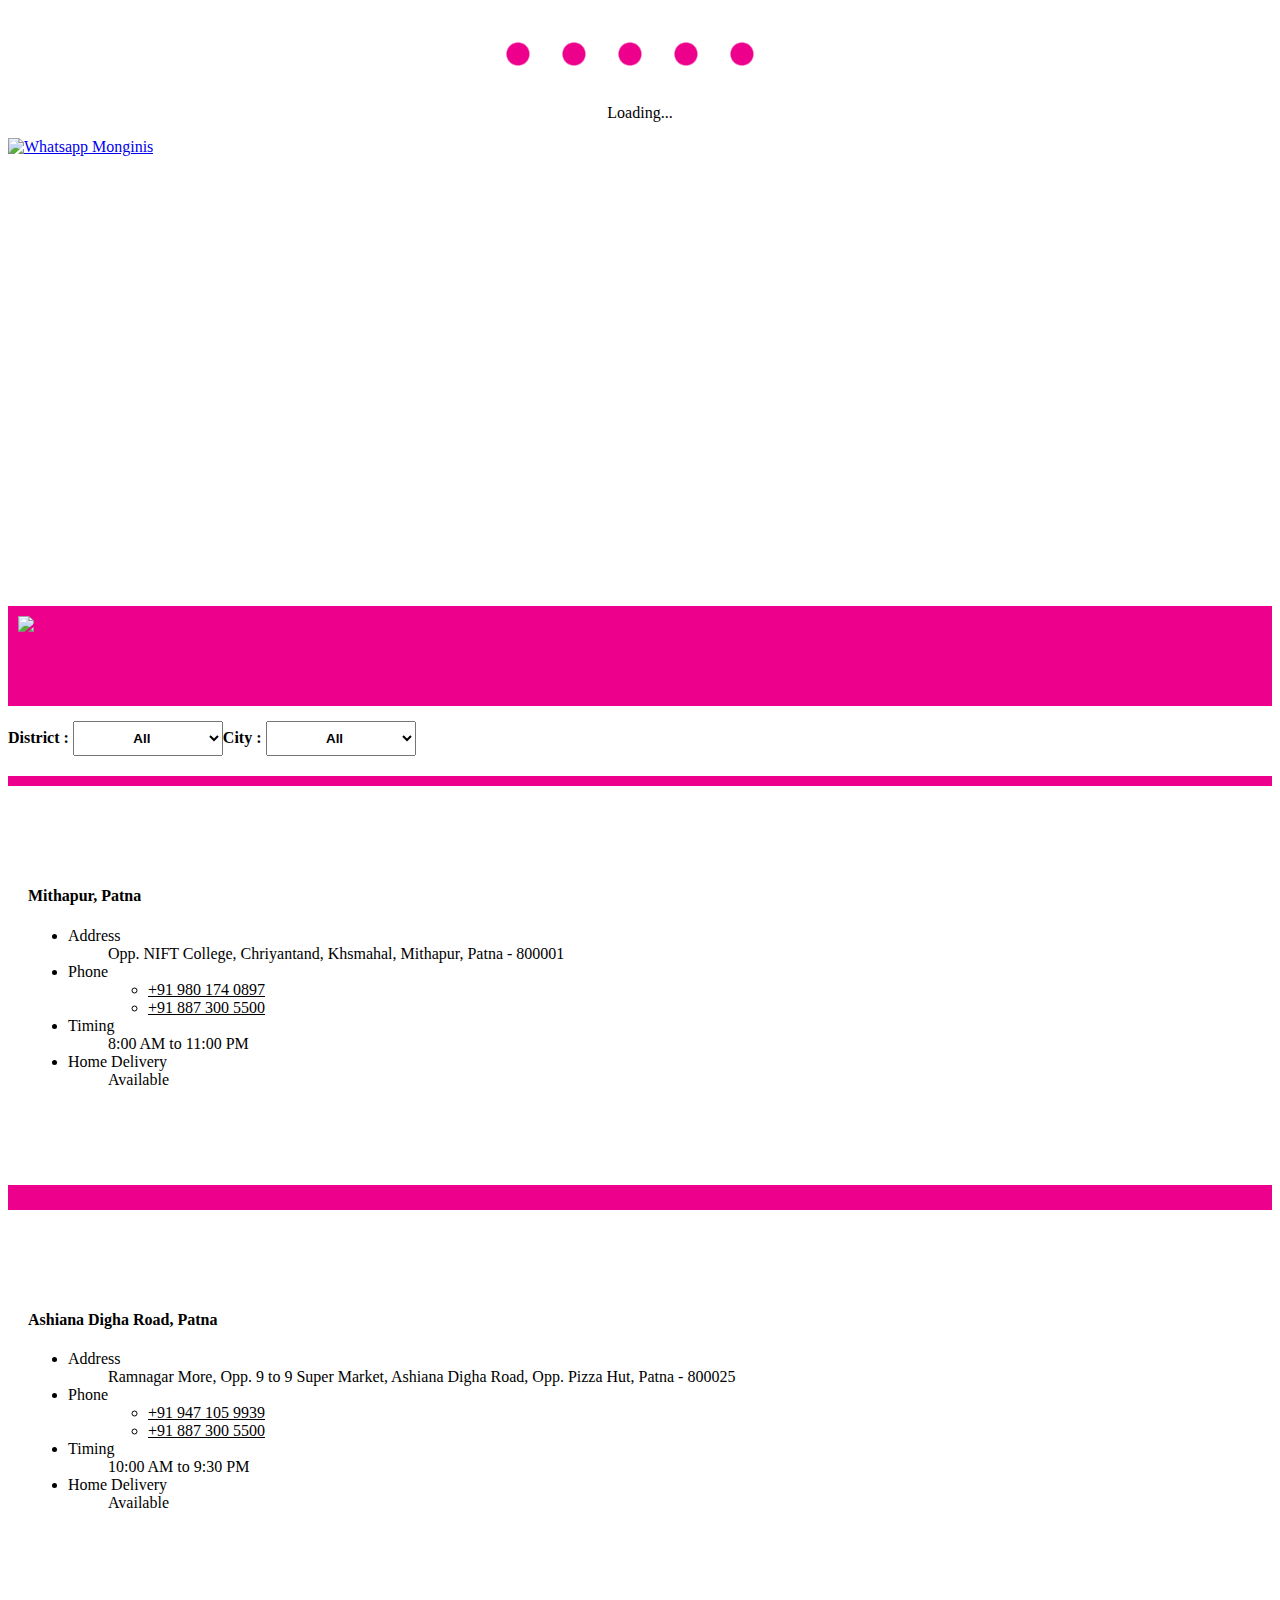
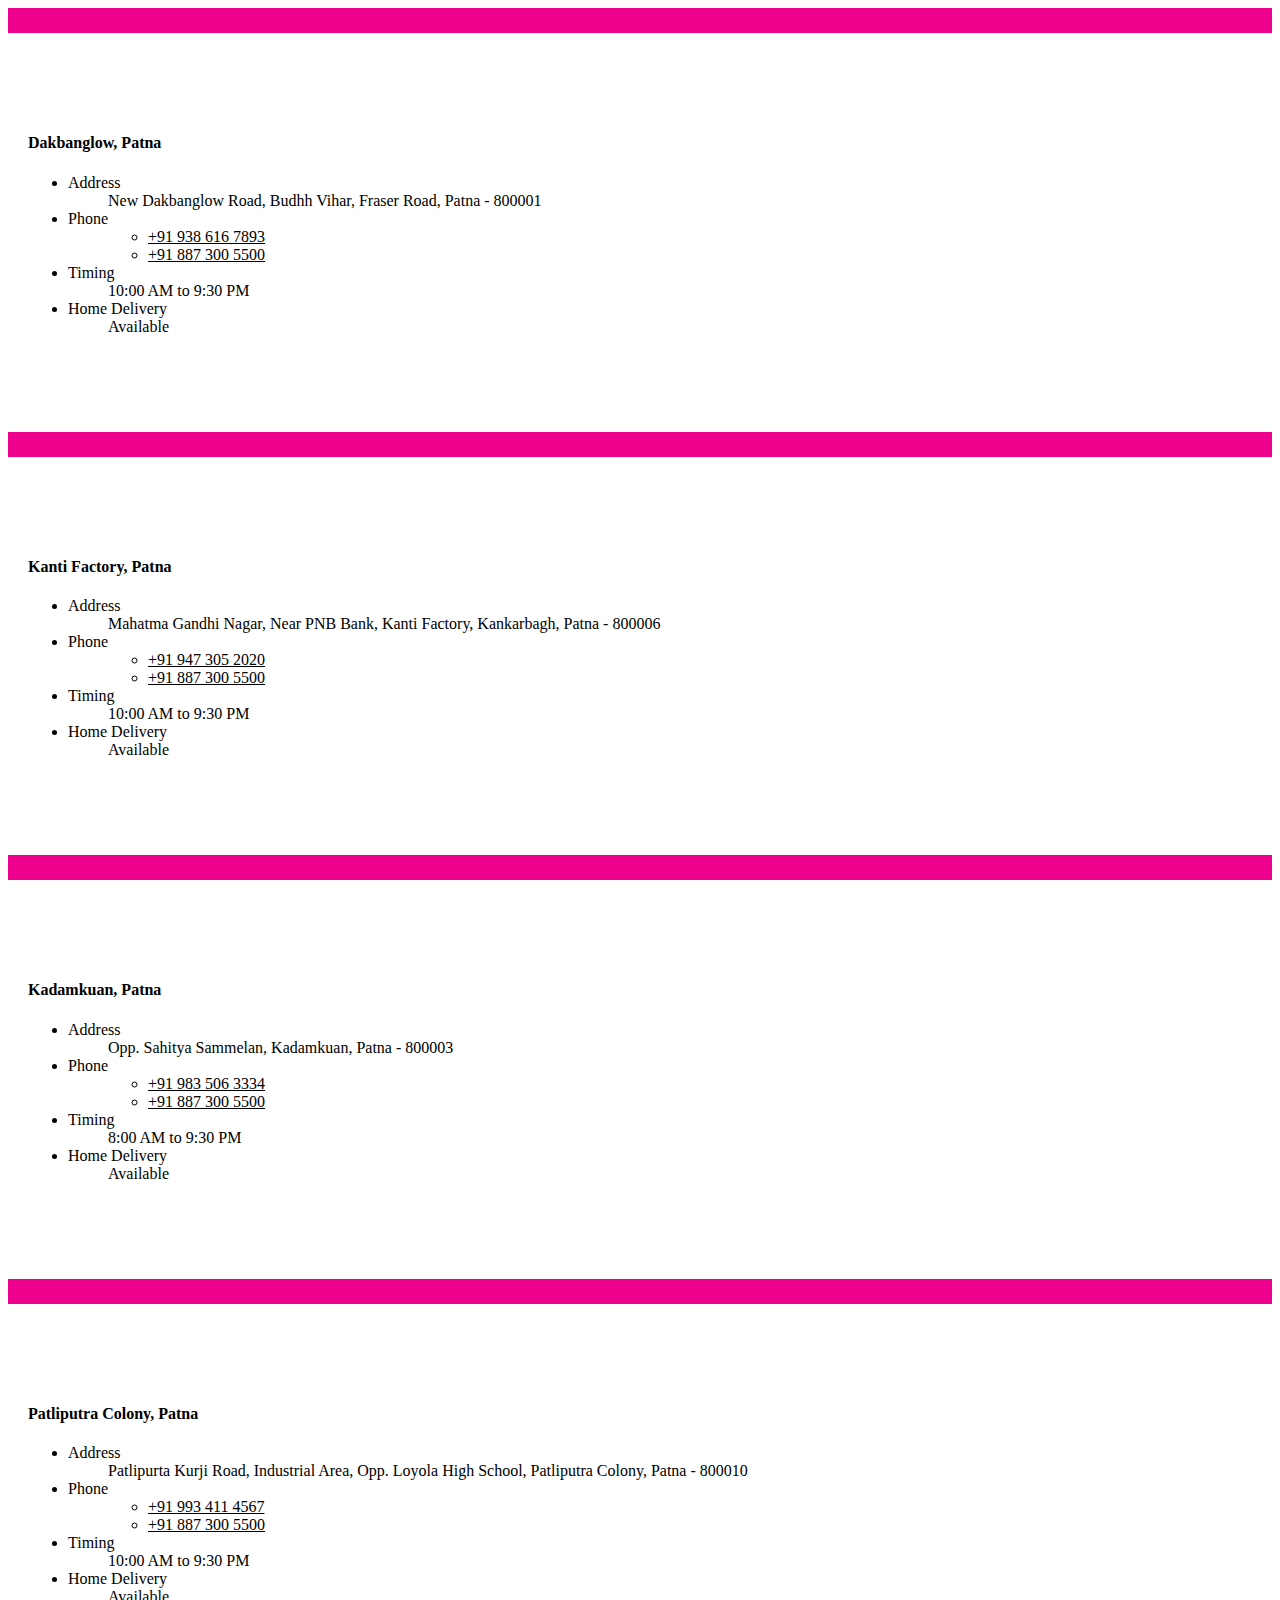
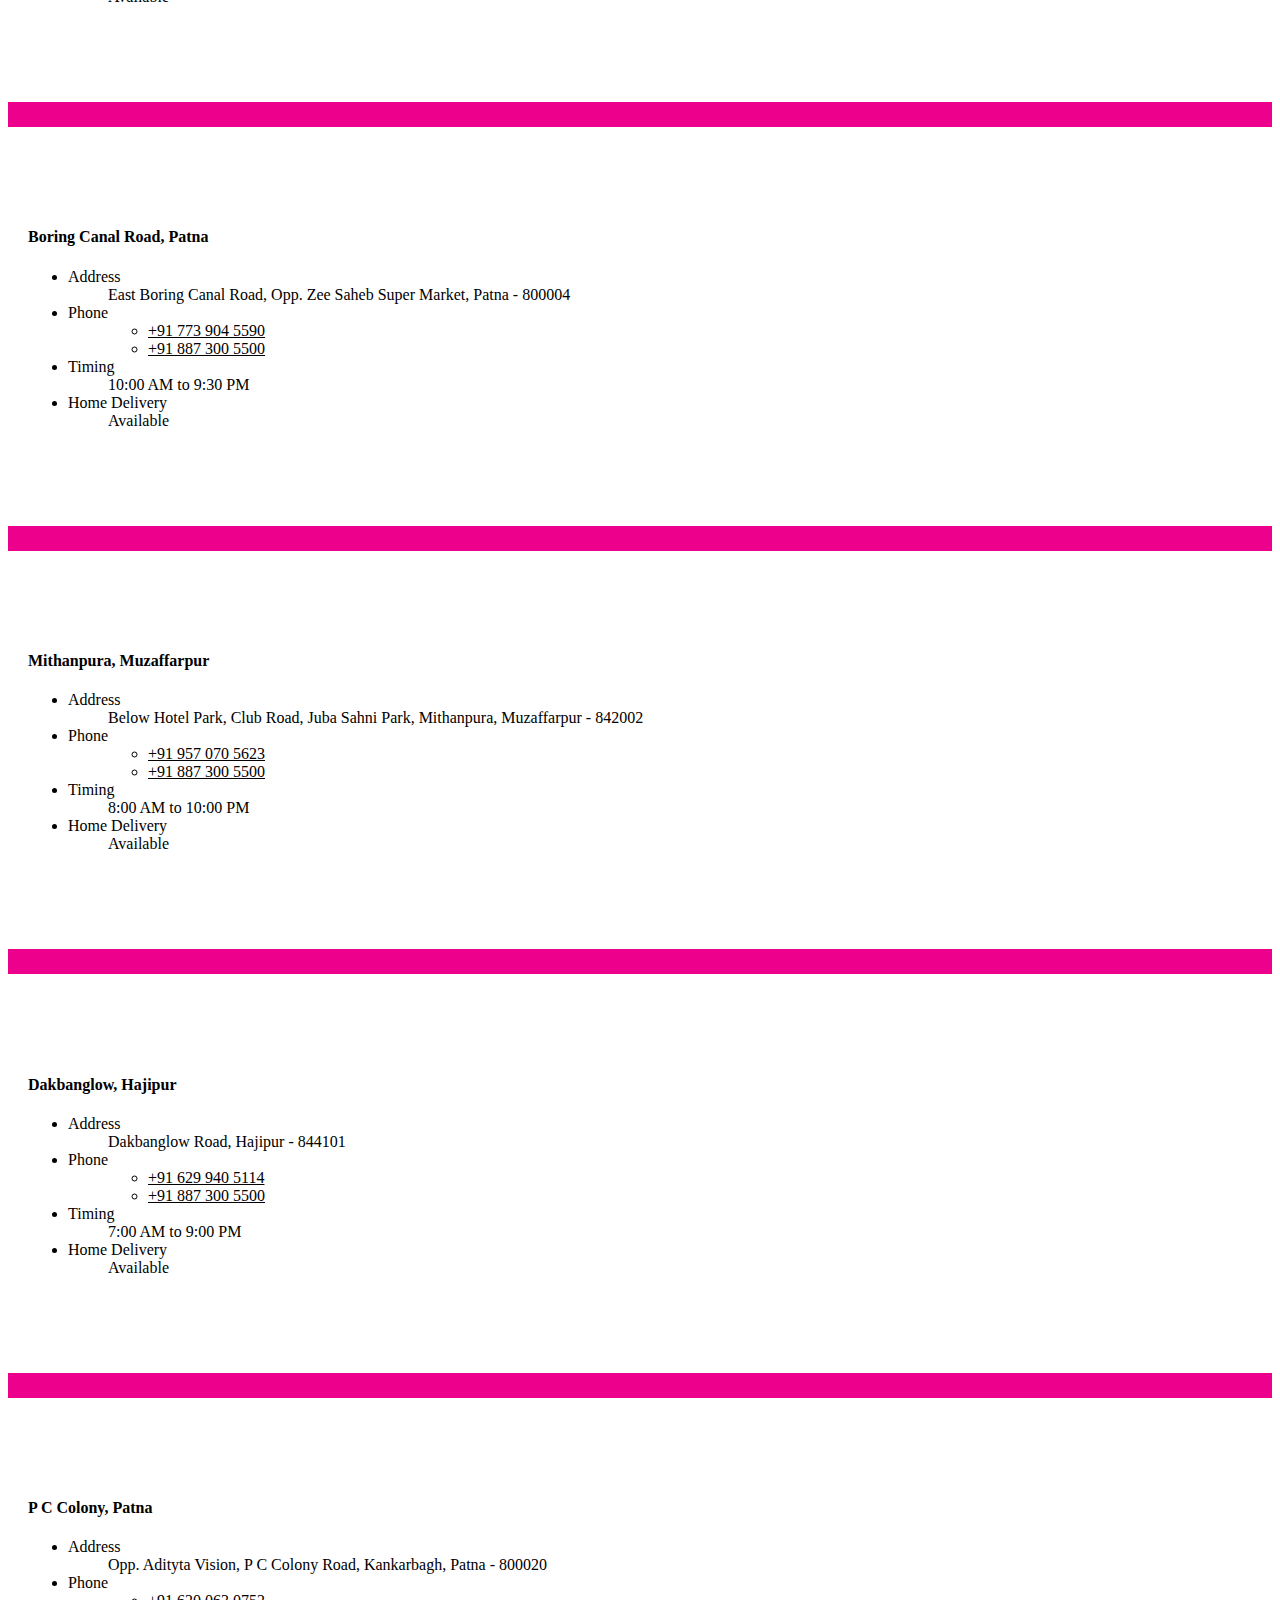
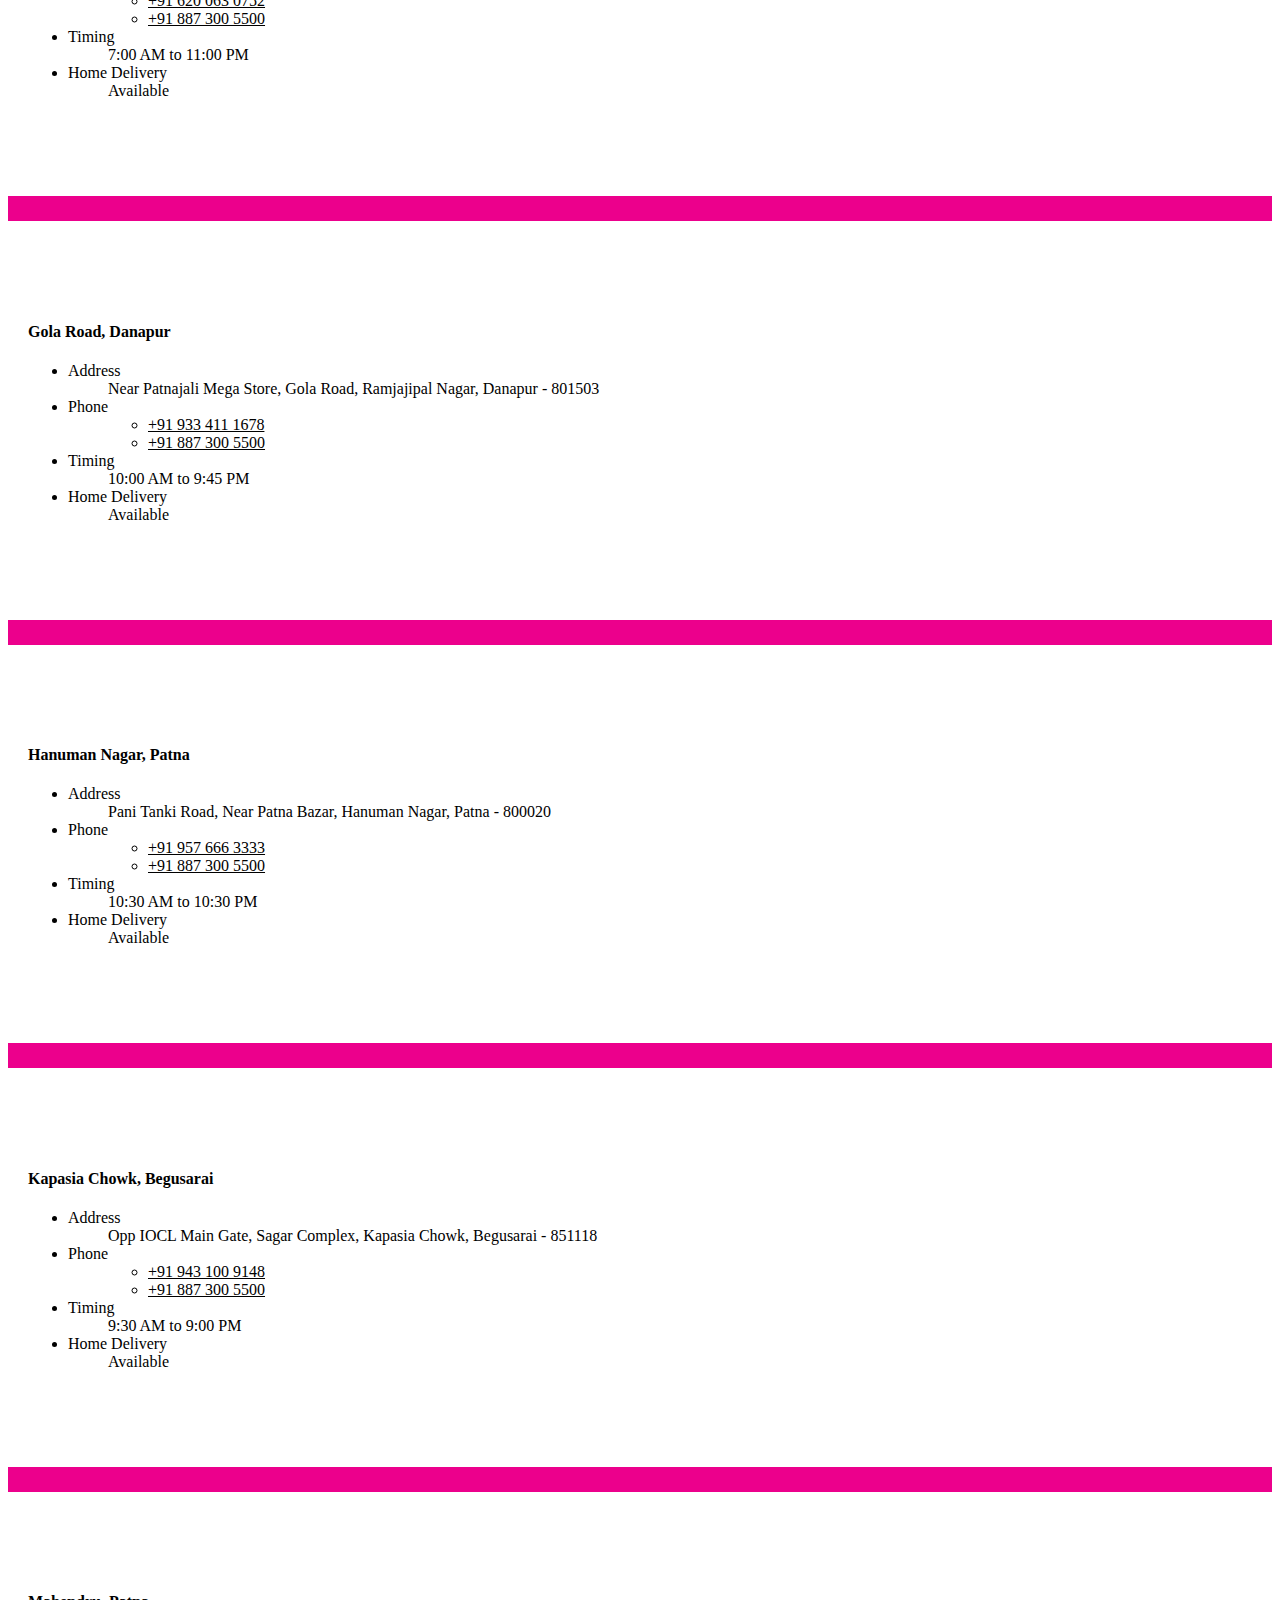
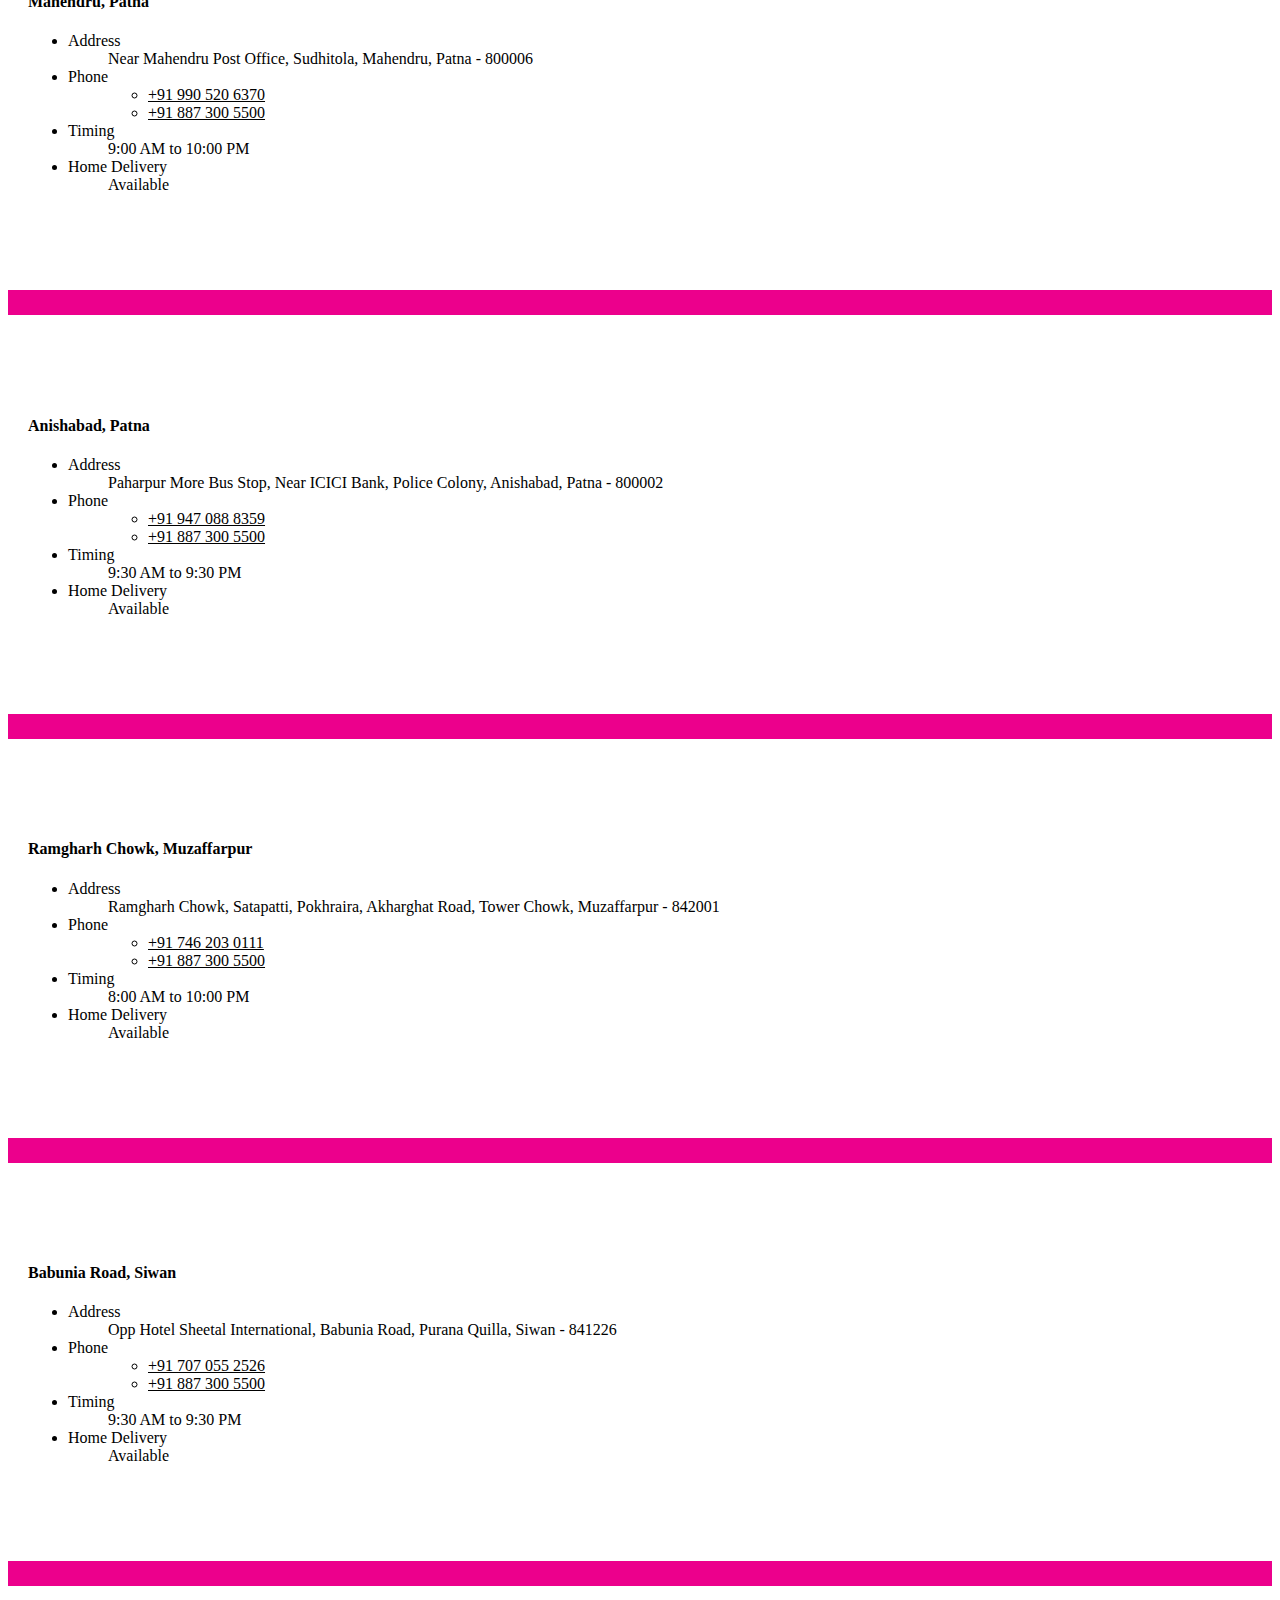
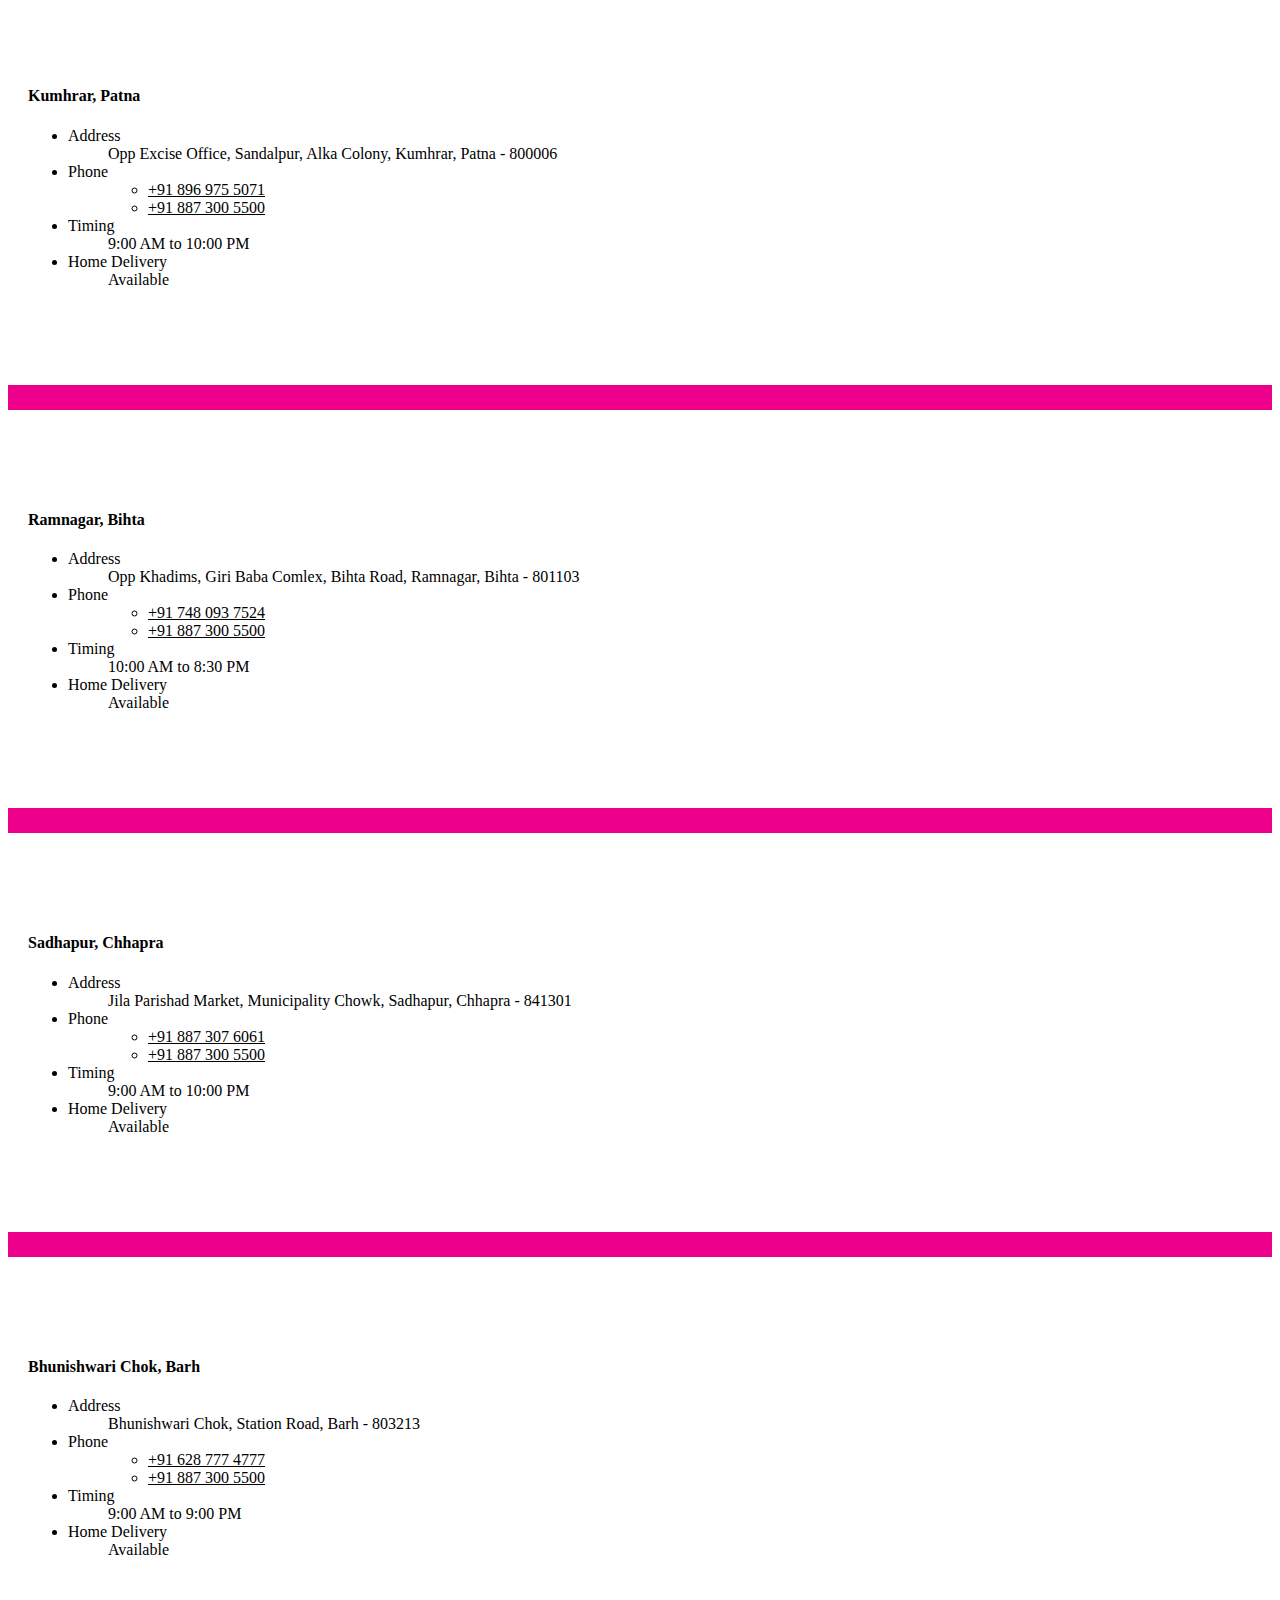
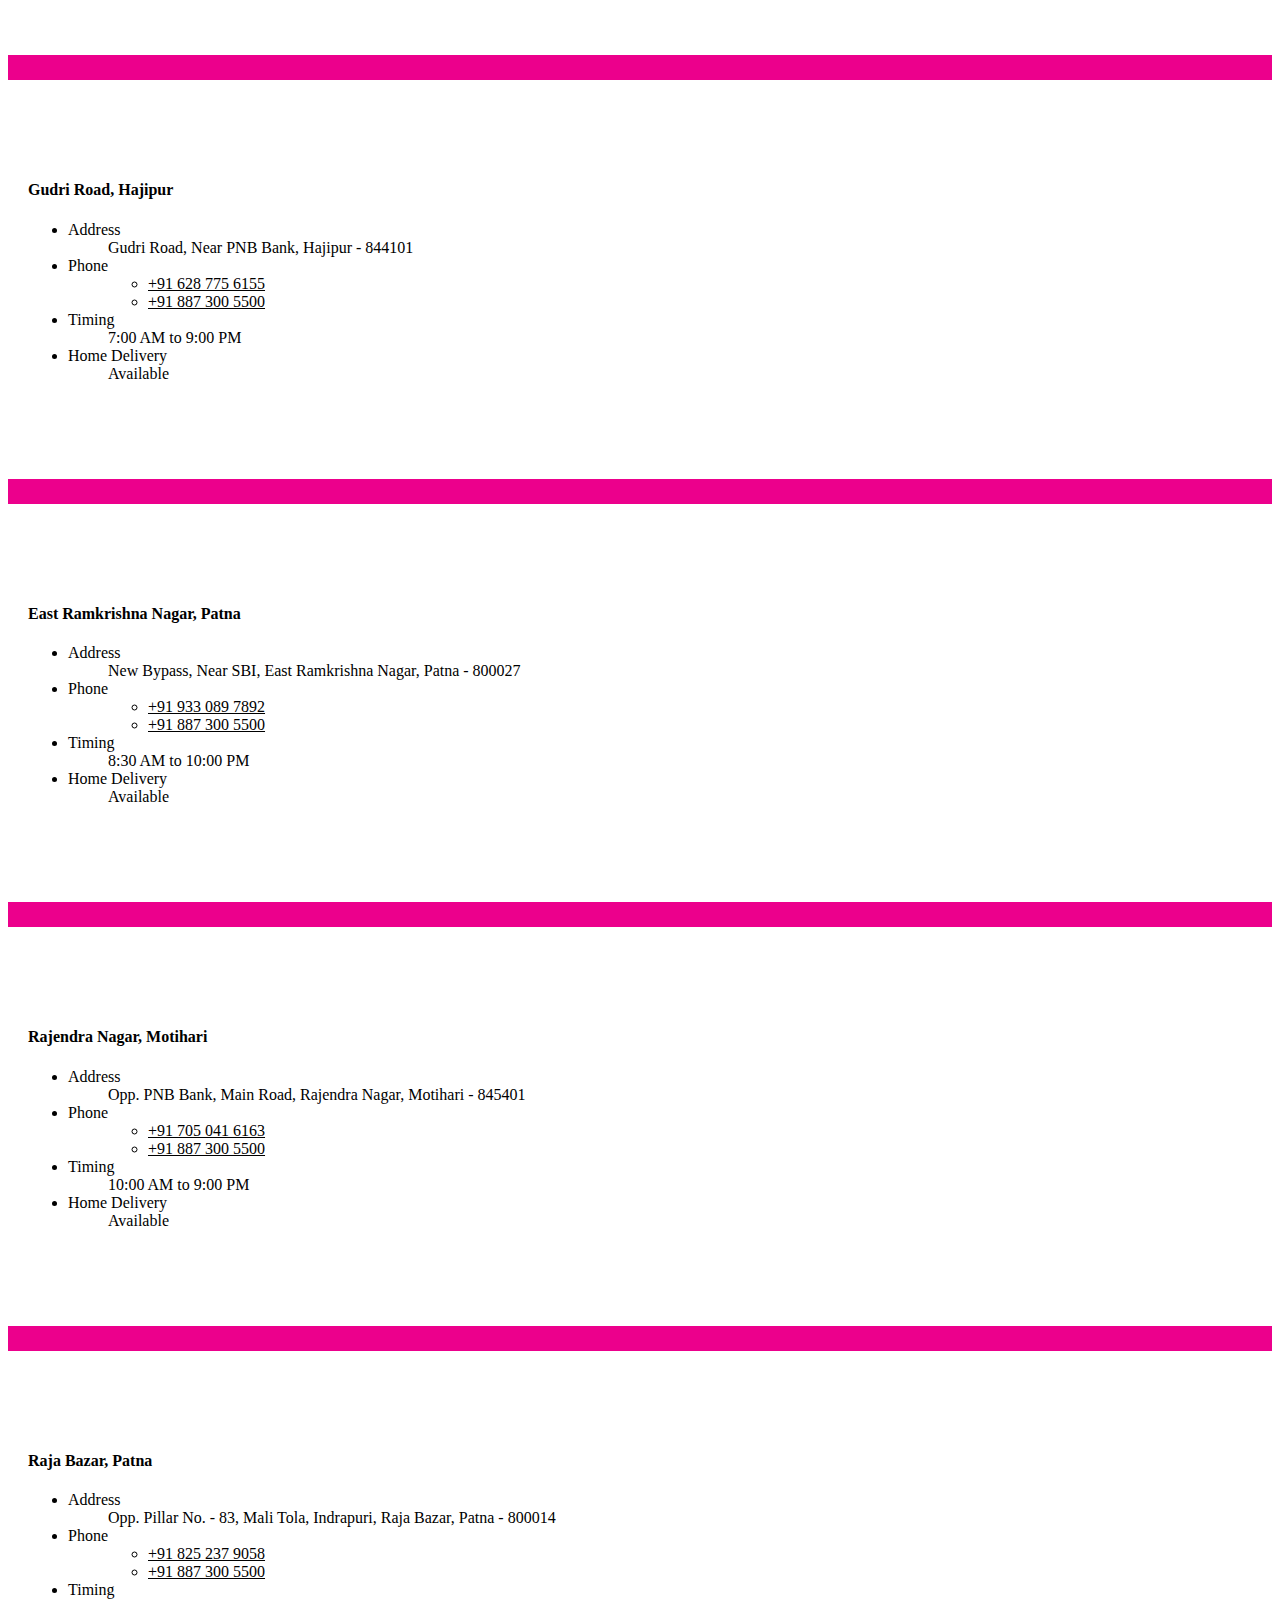
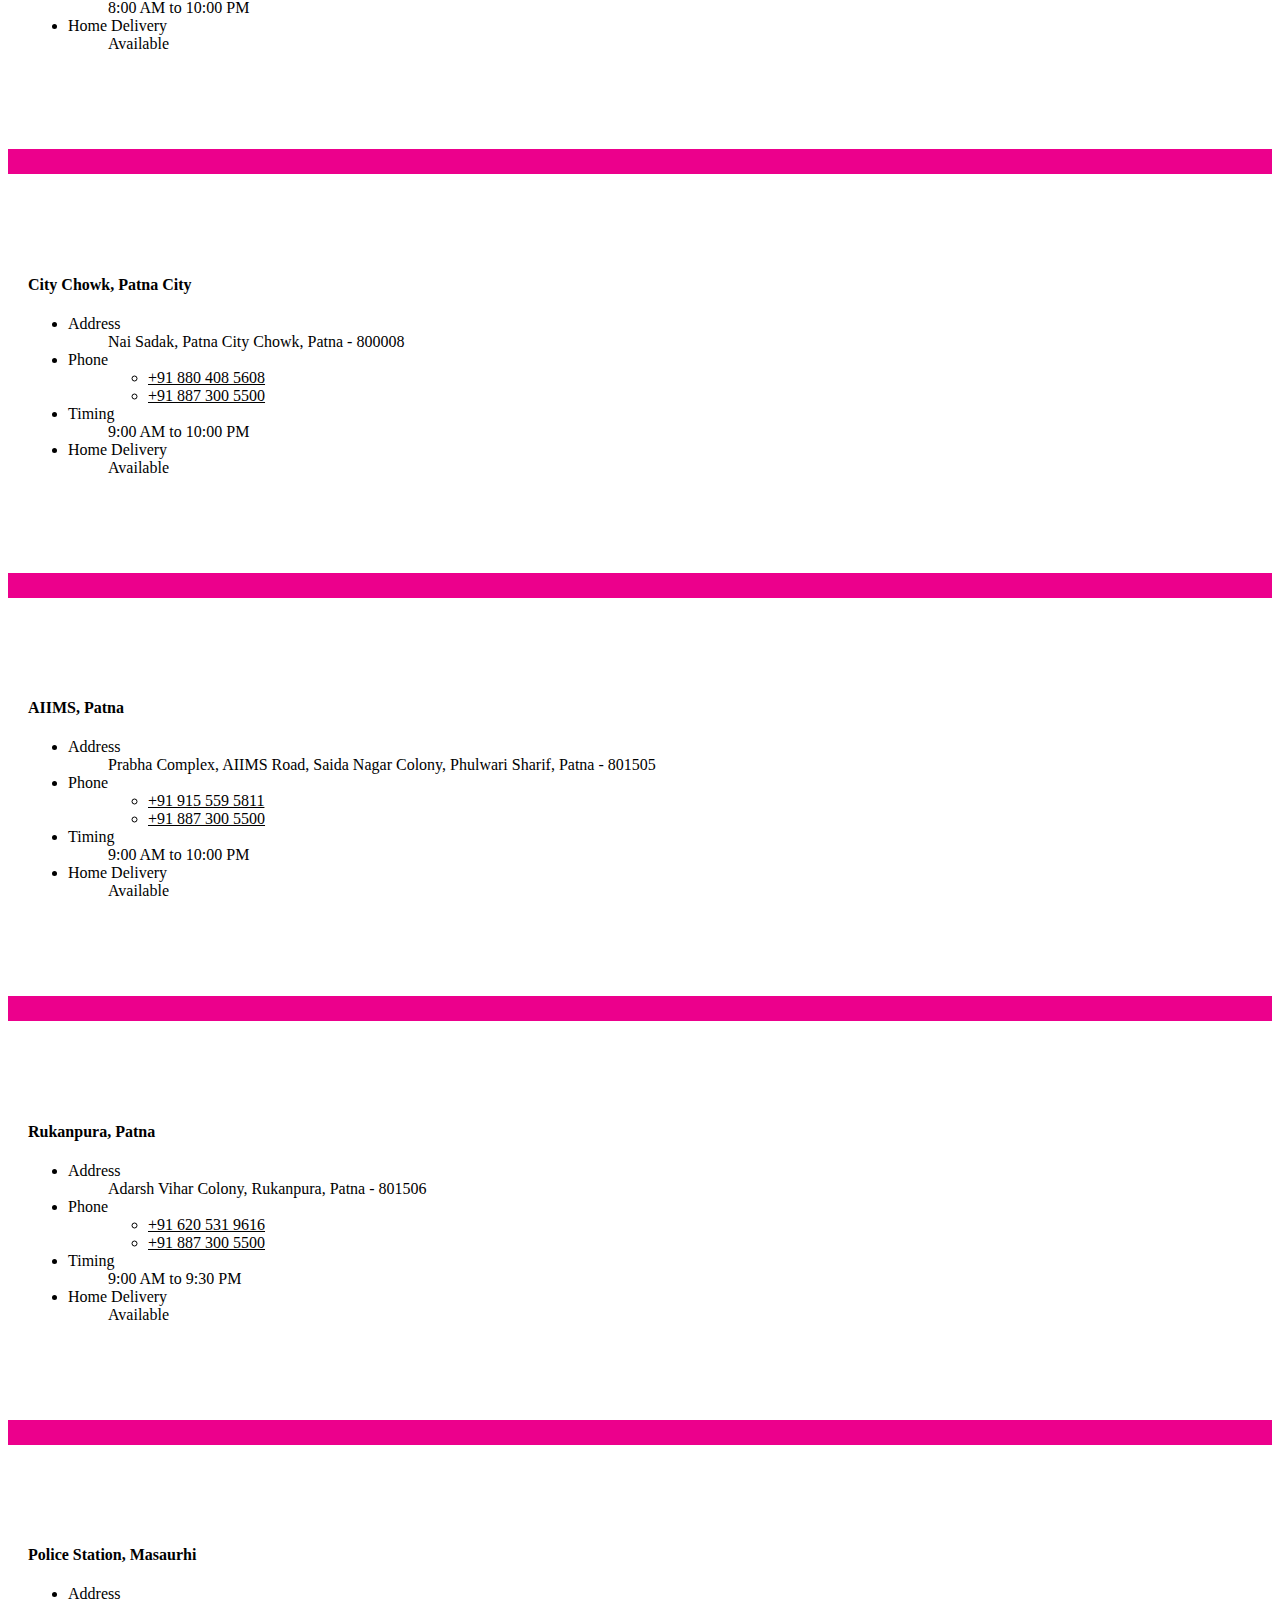
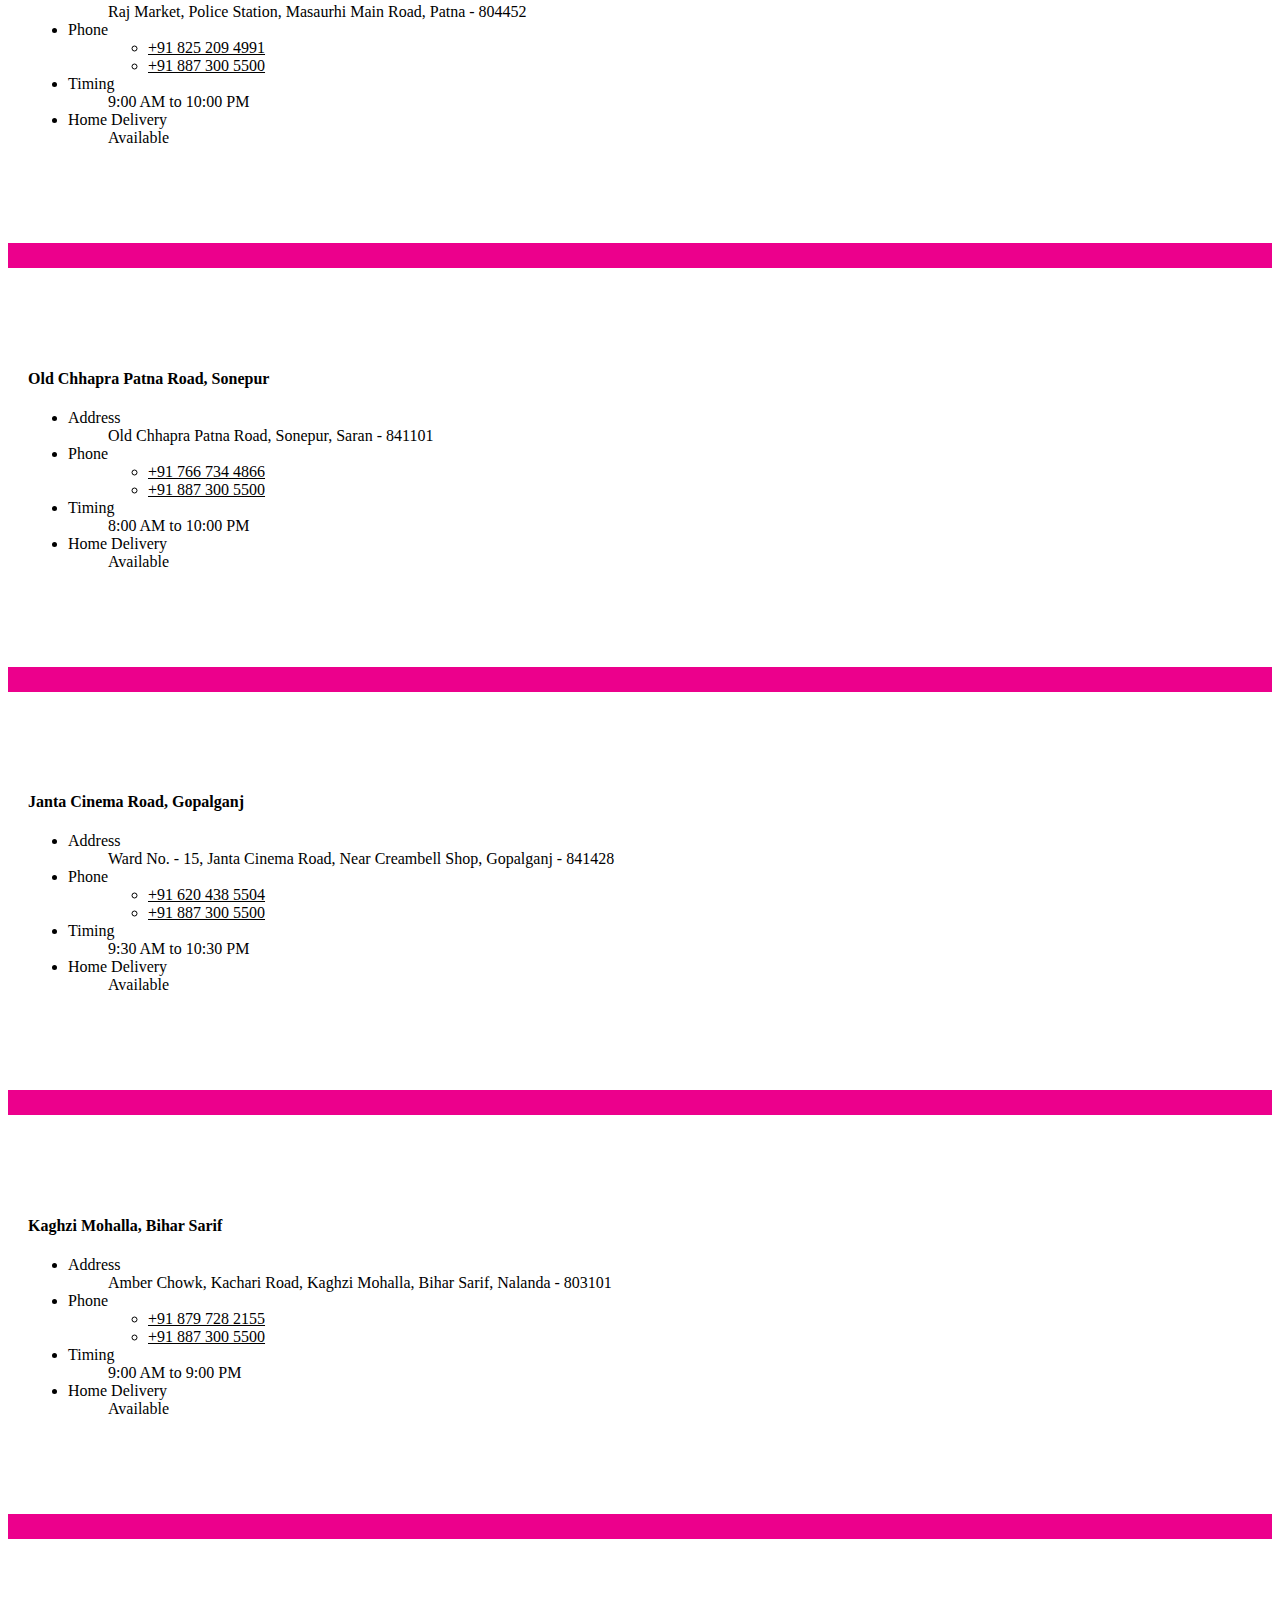
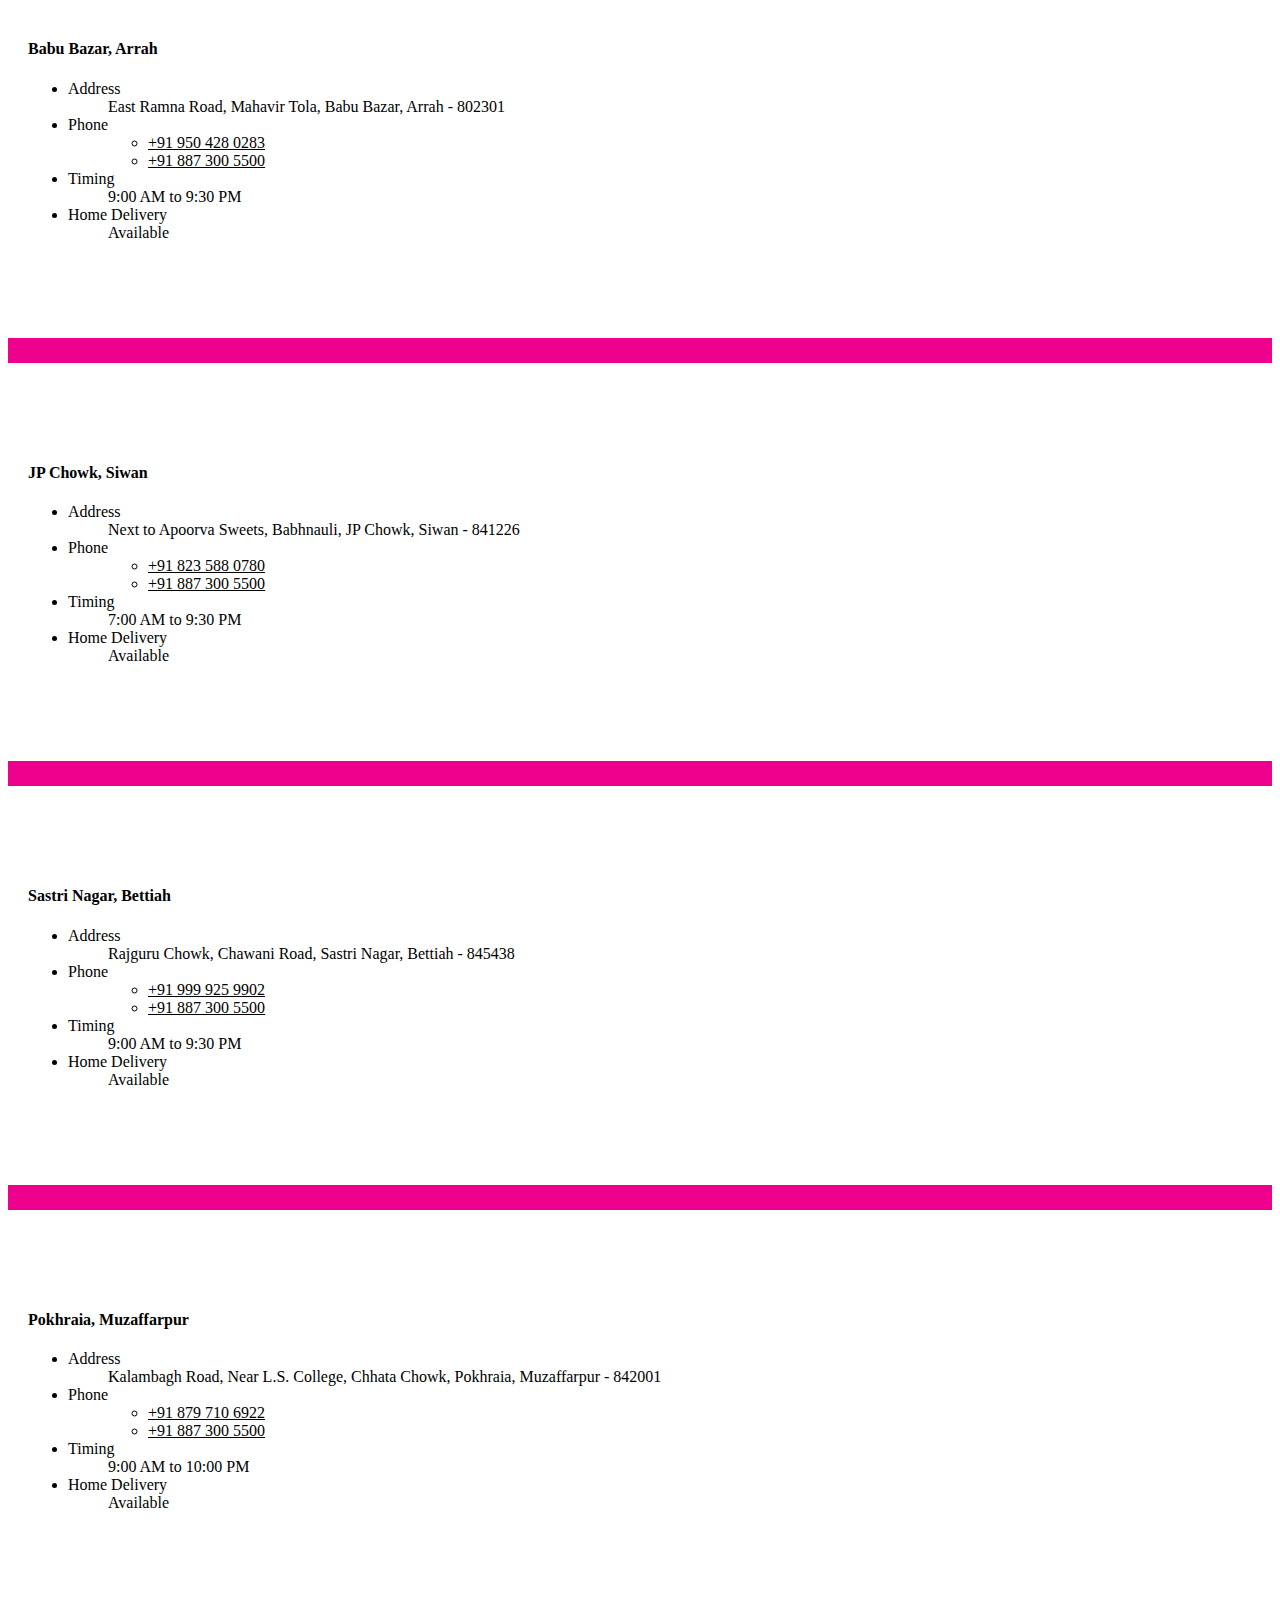
==== store-locator.html @ 86ae4712 "Add files via upload" ====
<!DOCTYPE html>
<html class="wide wow-animation" lang="en">
  <head>
    <!-- Site Title-->
    <title>Monginis Bihar - Store Locator</title>
    <meta name="format-detection" content="telephone=no">
    <meta name="viewport" content="width=device-width, height=device-height, initial-scale=1.0, maximum-scale=1.0, user-scalable=0">
    <meta http-equiv="X-UA-Compatible" content="IE=edge">
    <meta charset="utf-8">
    <link rel="icon" href="images/monginis/emblem.png" type="image/x-icon">
    <!-- Stylesheets-->
    <!-- <link rel="stylesheet" type="text/css" href="//fonts.googleapis.com/css?family=Fira+Sans:300,600,800,800i%7COpen+Sans:300,400,400i"> -->
    <!-- <link rel="stylesheet" href="css/bootstrap.css"> -->
    <link rel="stylesheet" href="css/bootstrap.min.css">
    <!-- <link rel="stylesheet" href="css/owl.carousel.min.css"> -->
    <link rel="stylesheet" href="css/style.css">
    <link rel="stylesheet" href="css/fonts.css">
    <!-- <script src="js/typed.js" type="text/javascript"></script>
    <script src="js/demos.js"></script> -->
    <style>
    /*@import url(https://fonts.googleapis.com/css?family=Lato:400,700|Montserrat:400,700);
    @import url(https://maxcdn.bootstrapcdn.com/font-awesome/4.6.3/css/font-awesome.min.css);*/

    /*/ start count stats /*/

    #counter-stats {
      display: flex;
      justify-content: center;
      background: #80deea;
      padding-top: 50px;
      padding-bottom: 100px;
    }

    .stats {
      text-align: center;
      font-size: 35px;
      font-weight: 700;
      /*font-family: 'Montserrat', sans-serif;*/
    }

    .stats .fa {
      color: #19629b;
      font-size: 60px;
      margin-top: 50px;
    }

    .counting {
      color: #19629b;
    }

    #counter-stats h5 {
      color: #19629b;
    }

        .single-icon > i {
    font-size: 36px;
    color: #00abb6;
    }

    .single-special > h4 {
        font-size: 22px;
        color: #5b32b4;
    }

    .single-icon {
        margin-bottom: 25px;
    }

    .single-special > h4 {
        font-size: 22px;
        color: #1a496a;
        margin-bottom: 15px;
    }

    .single-special {
        padding: 40px;
        border-radius: 40px;
        -webkit-transition-duration: 800ms;
        -o-transition-duration: 800ms;
        transition-duration: 800ms;
        margin-bottom: 30px;
    }

    .single-special:hover {
        -webkit-box-shadow: 0 10px 90px rgba(0, 0, 0, 0.08);
                box-shadow: 0 10px 90px rgba(0, 0, 0, 0.08);
    }

    .single-special p {
        margin-bottom: 0;
    }

    .app_screenshots_slides {
        padding: 0 6%;
    }

    .app_screenshots_slides .single-shot {
        opacity: 0.7;
        -ms-filter: "progid:DXImageTransform.Microsoft.Alpha(Opacity=70)";
        -webkit-transform: scale(0.85);
        -ms-transform: scale(0.85);
        transform: scale(0.85);
        /*-webkit-box-shadow: 0 5px 10px rgba(0, 0, 0, 0.1);
        box-shadow: 0 5px 10px rgba(0, 0, 0, 0.1);*/
    }

    .app_screenshots_slides .center .single-shot {
        opacity: 1;
        -ms-filter: "progid:DXImageTransform.Microsoft.Alpha(Opacity=100)";
        -webkit-transform: scale(1);
        -ms-transform: scale(1);
        transform: scale(1);
        /*-webkit-box-shadow: 0 5px 10px rgba(0, 0, 0, 0.1);
        box-shadow: 0 5px 10px rgba(0, 0, 0, 0.1);*/
    }

    .app-screenshots-area .owl-dot {
        height: 11px;
        width: 11px;
        border: 2px solid #a49fba;
        border-radius: 50%;
        display: inline-block;
        margin: 0 6px;
        margin-top: 50px;
    }

    .app-screenshots-area .owl-dot.active {
        background-color: #1a496a;
        border: transparent;
    }

    .app-screenshots-area .owl-dots {
        height: 100%;
        width: 100%;
        text-align: center;
    }

    .row {
      display: -webkit-box;
      display: -ms-flexbox;
      display: flex;
      -ms-flex-wrap: wrap;
      flex-wrap: wrap; }


    .single-special:hover {
        
    }

    .single-special {
        background: #ffffff;
    }

    #typed1, .typed-heading h2, .typed-heading .typed-cursor {
        font-size: 48px !important;
    }

    @media (max-width: 500px) {
        #typed1, .typed-heading h2, .typed-heading .typed-cursor {
        font-size: 20px !important;
    }
    }

    @font-face {
      font-family: chawk;
      src : url(fonts/chawp.ttf);
    }

    #result-list li {
      display: none;
    }

    .contact-campus .heading-decorated::after {
      background-color: #ec008c !important;
    }

    .page a.icon-gray-darker {
      color: #ec008c !important;
    }

    .page .icon-primary {
      color: #ec008c !important;
    }

    .contact-campus a {
      color: #000 !important;
      cursor: pointer;
    }

    .contact-campus a:hover {
      font-weight: bold;
      color: #ec008c !important;
    }

    * Preloader
*/
.preloader {
  position: fixed;
  left: 0;
  top: 0;
  bottom: 0;
  right: 0;
  z-index: 9999999;
  display: flex;
  justify-content: center;
  align-items: center;
  padding: 20px;
  background: #fff;
  transition: .3s all ease;
}

.preloader.loaded {
  opacity: 0;
  visibility: hidden;
}

.preloader-body {
  text-align: center;
}

.preloader-body p {
  position: relative;
  right: -8px;
}

.cssload-container {
  text-align: center;
}

.cssload-container * + p {
  margin-top: 0;
}

.cssload-container .dots {
  filter: url(#gooeyness);
  padding: 30px;
}

.cssload-container .dot {
  background: #ec008c;
  border-radius: 50%;
  display: inline-block;
  margin-right: 20px;
  width: 32px;
  height: 32px;
}

.cssload-container .dot:first-child {
  animation: FirstDot 3s infinite;
}

.cssload-container .dot:nth-child(2) {
  animation: SecondDot 3s infinite;
}

.cssload-container .dot:nth-child(3) {
  animation: ThirdDot 3s infinite;
}

.cssload-container .dot:nth-child(4) {
  animation: FourthDot 3s infinite;
}

.cssload-container .dot:nth-child(5) {
  animation: FifthDot 3s infinite;
}

.filter {
  position: absolute;
  visibility: hidden;
}

@keyframes FirstDot {
  0% {
    transform: scale(1) translateX(0);
  }
  25% {
    transform: scale(2) translateX(0);
  }
  50% {
    transform: scale(1) translateX(0);
  }
  83% {
    transform: scale(1) translateX(240px);
  }
  100% {
    transform: scale(1) translateX(0);
  }
}

@keyframes SecondDot {
  0% {
    transform: translateX(0px);
  }
  27% {
    transform: translateX(-40px);
  }
  50% {
    transform: translateX(0px);
  }
  81% {
    transform: translateX(180px);
  }
  100% {
    transform: translateX(0);
  }
}

@keyframes ThirdDot {
  0% {
    transform: translateX(0px);
  }
  29% {
    transform: translateX(-100px);
  }
  50% {
    transform: translateX(0px);
  }
  79% {
    transform: translateX(120px);
  }
  100% {
    transform: translateX(0);
  }
}

@keyframes FourthDot {
  0% {
    transform: translateX(0px);
  }
  31% {
    transform: translateX(-160px);
  }
  50% {
    transform: translateX(0px);
  }
  77% {
    transform: translateX(60px);
  }
  100% {
    transform: translateX(0);
  }
}

@keyframes FifthDot {
  0% {
    transform: scale(1) translateX(0);
  }
  33% {
    transform: scale(1) translateX(-220px);
  }
  50% {
    transform: scale(1) translateX(0);
  }
  75% {
    transform: scale(2.5) translateX(0);
  }
  100% {
    transform: scale(1) translateX(0);
  }
}

.ui-to-top, .ui-to-top:active, .ui-to-top:focus {
  background-color: #ec008c !important;
}

    </style>
  </head>
  <body>
    <div class="preloader">
      <div class="cssload-container">
        <svg class="filter" version="1.1">
          <defs>
            <filter id="gooeyness">
              <fegaussianblur in="SourceGraphic" stddeviation="10" result="blur"></fegaussianblur>
              <fecolormatrix in="blur" values="1 0 0 0 0  0 1 0 0 0  0 0 1 0 0  0 0 0 20 -10" result="gooeyness"></fecolormatrix>
              <fecomposite in="SourceGraphic" in2="gooeyness" operator="atop"></fecomposite>
            </filter>
          </defs>
        </svg>
        <div class="dots">
          <div class="dot mainDot"></div>
          <div class="dot"></div>
          <div class="dot"></div>
          <div class="dot"></div>
          <div class="dot"></div>
        </div>
        <p>Loading...</p>
      </div>
    </div>
    <!-- Page-->
    <div class="page">
      <div class="whatsapp">
        <a href="https://wa.me/918873005500" target="_blank">
            <img src="images/whatsapp.png" alt="Whatsapp Monginis" height="50px" style="height: 50px">
        </a>
      </div>
      <section  style="background: url(images/monginis/bg.jpg); background-position: center; background-size: cover; height: 50vh;" >
      </section>
      <section class="contact-campus">
        <div style="height: 100px; background-color: #ec008c">
          <img src="images/monginis/logo.png" style="height: 100%;padding: 10px; margin: auto; display: flex !important;">
        </div>
        <div class="row" style="padding: 5px 0 10px 0; margin: 0 !important">
          <div class="col-lg-6" style="text-align: center; padding: 10px 0 10px 0;">
            <label for="first-dropdown" style="font-weight: bold;">District : </label>
            <select id="first-dropdown" style="min-width: 150px; text-align: center; font-weight: bold; height: 35px;">
              <option value="all">All</option>
              <option value="Patna">Patna</option>
              <option value="Muzaffarpur">Muzaffarpur</option>
              <option value="Darbhanga">Darbhanga</option>
              <option value="Vaishali">Vaishali</option>
              <option value="Saran">Saran</option>
              <option value="Siwan">Siwan</option>
              <option value="Gopalganj">Gopalganj</option>
              <option value="East-Champaran">East Champaran</option>
              <option value="Sitamarhi">Sitamarhi</option>
              <option value="Darbhanga">Darbhanga</option>
              <option value="Madhubani">Madhubani</option>
              <option value="Bhojpur">Bhojpur</option>
              <option value="Jehanabad">Jehanabad</option>
              <option value="Gaya">Gaya</option>
              <option value="Nalanda">Nalanda</option>
              <option value="Nawada">Nawada</option>
              <option value="Begusarai">Begusarai</option>
              <option value="Jamui">Jamui</option>
              <option value="West-Champaran">West Champaran</option>
            </select>
          </div>
          <div class="col-lg-6" style="text-align: center; padding: 10px 0 10px 0;">
            <label for="second-dropdown" style="font-weight: bold;">City : </label>
            <select id="second-dropdown" style="min-width: 150px; text-align: center; font-weight: bold; height: 35px;">
              <option value="all">All</option>
              <!-- Options will be dynamically populated based on the selection in the first dropdown -->
            </select>
          </div>
        </div>
        <div style="height: 10px; background-color: #ec008c"></div>
        <div class="item Patna Patna1">
          <div class="row" style="margin: 0 !important">
              <div class="col-lg-7" style="padding: 80px 20px; background-color: #fff; color: #000 !important;">
                <h4 class="heading-decorated" style="color: #000">Mithapur, Patna</h4>
                  <ul class="list-xs">
                    <li>
                      <dl class="list-terms-minimal">
                        <dt>Address</dt>
                        <dd>Opp. NIFT College, Chriyantand, Khsmahal, Mithapur, Patna - 800001
                        </dd>
                      </dl>
                    </li>
                    <li>
                      <dl class="list-terms-minimal">
                        <dt>Phone</dt>
                        <dd>
                          <ul class="list-semicolon">
                            <li><a href="tel:+919801740897">+91 980 174 0897</a></li>
                            <li><a href="tel:+918873005500">+91 887 300 5500</a></li>
                          </ul>
                        </dd>
                      </dl>
                    </li>
                    <li>
                      <dl class="list-terms-minimal">
                        <dt>Timing</dt>
                        <dd>8:00 AM to 11:00 PM</dd>
                      </dl>
                    </li>
                    <li>
                      <dl class="list-terms-minimal">
                        <dt>Home Delivery</dt>
                        <dd>Available</dd>
                      </dl>
                    </li>
                  </ul>
              </div>
              <div class="col-lg-5" style="padding: 0 !important; margin-bottom: -7px !important;">
                <iframe src="https://www.google.com/maps/embed?pb=!1m18!1m12!1m3!1d3598.267631117214!2d85.1371192!3d25.5960216!2m3!1f0!2f0!3f0!3m2!1i1024!2i768!4f13.1!3m3!1m2!1s0x39ed586f8e5bb9f9%3A0x5aa29273ed9df9e1!2sMonginis%20Cake%20Shop!5e0!3m2!1sen!2sin!4v1687593793115!5m2!1sen!2sin" width="100%" height="400" style="border:0;" allowfullscreen="" loading="lazy"></iframe>
              </div>
          </div>
          <div style="height: 25px; background-color: #ec008c"></div>
        </div>
        <div class="item Patna Patna1">
          <div class="row" style="margin: 0 !important">
              <div class="col-lg-7" style="padding: 80px 20px; background-color: #fff; color: #000 !important;">
                <h4 class="heading-decorated" style="color: #000">Ashiana Digha Road, Patna</h4>
                  <ul class="list-xs">
                    <li>
                      <dl class="list-terms-minimal">
                        <dt>Address</dt>
                        <dd>Ramnagar More, Opp. 9 to 9 Super Market, Ashiana Digha Road, Opp. Pizza Hut, Patna - 800025
                        </dd>
                      </dl>
                    </li>
                    <li>
                      <dl class="list-terms-minimal">
                        <dt>Phone</dt>
                        <dd>
                          <ul class="list-semicolon">
                            <li><a href="tel:+919471059939">+91 947 105 9939</a></li>
                            <li><a href="tel:+918873005500">+91 887 300 5500</a></li>
                          </ul>
                        </dd>
                      </dl>
                    </li>
                    <li>
                      <dl class="list-terms-minimal">
                        <dt>Timing</dt>
                        <dd>10:00 AM to 9:30 PM</dd>
                      </dl>
                    </li>
                    <li>
                      <dl class="list-terms-minimal">
                        <dt>Home Delivery</dt>
                        <dd>Available</dd>
                      </dl>
                    </li>
                  </ul>
              </div>
              <div class="col-lg-5" style="padding: 0 !important; margin-bottom: -7px !important;">
                <iframe src="https://www.google.com/maps/embed?pb=!1m18!1m12!1m3!1d3597.6819171372877!2d85.0820892!3d25.615483899999997!2m3!1f0!2f0!3f0!3m2!1i1024!2i768!4f13.1!3m3!1m2!1s0x39ed57bccbf076cf%3A0xaaa69f5fe77f233c!2sMonginis%20Cake%20Shop!5e0!3m2!1sen!2sin!4v1687602671313!5m2!1sen!2sin" width="100%" height="400" style="border:0;" allowfullscreen="" loading="lazy"></iframe>
              </div>
          </div>
          <div style="height: 25px; background-color: #ec008c"></div>
        </div>
        <div class="item Patna Patna1">
          <div class="row" style="margin: 0 !important">
              <div class="col-lg-7" style="padding: 80px 20px; background-color: #fff; color: #000 !important;">
                <h4 class="heading-decorated" style="color: #000">Dakbanglow, Patna</h4>
                  <ul class="list-xs">
                    <li>
                      <dl class="list-terms-minimal">
                        <dt>Address</dt>
                        <dd>New Dakbanglow Road, Budhh Vihar, Fraser Road, Patna - 800001
                        </dd>
                      </dl>
                    </li>
                    <li>
                      <dl class="list-terms-minimal">
                        <dt>Phone</dt>
                        <dd>
                          <ul class="list-semicolon">
                            <li><a href="tel:+919386167893">+91 938 616 7893</a></li>
                            <li><a href="tel:+918873005500">+91 887 300 5500</a></li>
                          </ul>
                        </dd>
                      </dl>
                    </li>
                    <li>
                      <dl class="list-terms-minimal">
                        <dt>Timing</dt>
                        <dd>10:00 AM to 9:30 PM</dd>
                      </dl>
                    </li>
                    <li>
                      <dl class="list-terms-minimal">
                        <dt>Home Delivery</dt>
                        <dd>Available</dd>
                      </dl>
                    </li>
                  </ul>
              </div>
              <div class="col-lg-5" style="padding: 0 !important; margin-bottom: -7px !important;">
                <iframe src="https://www.google.com/maps/embed?pb=!1m18!1m12!1m3!1d3597.855363610809!2d85.1381682!3d25.609721999999998!2m3!1f0!2f0!3f0!3m2!1i1024!2i768!4f13.1!3m3!1m2!1s0x39ed585ccc0dfc5f%3A0x732025d1fc9a144c!2sMonginis%20Cake%20Shop!5e0!3m2!1sen!2sin!4v1687608817496!5m2!1sen!2sin" width="100%" height="400" style="border:0;" allowfullscreen="" loading="lazy"></iframe>
              </div>
          </div>
          <div style="height: 25px; background-color: #ec008c"></div>
        </div>
        <div class="item Patna Patna1">
          <div class="row" style="margin: 0 !important">
              <div class="col-lg-7" style="padding: 80px 20px; background-color: #fff; color: #000 !important;">
                <h4 class="heading-decorated" style="color: #000">Kanti Factory, Patna</h4>
                  <ul class="list-xs">
                    <li>
                      <dl class="list-terms-minimal">
                        <dt>Address</dt>
                        <dd>Mahatma Gandhi Nagar, Near PNB Bank, Kanti Factory, Kankarbagh, Patna - 800006
                        </dd>
                      </dl>
                    </li>
                    <li>
                      <dl class="list-terms-minimal">
                        <dt>Phone</dt>
                        <dd>
                          <ul class="list-semicolon">
                            <li><a href="tel:+919473052020">+91 947 305 2020</a></li>
                            <li><a href="tel:+918873005500">+91 887 300 5500</a></li>
                          </ul>
                        </dd>
                      </dl>
                    </li>
                    <li>
                      <dl class="list-terms-minimal">
                        <dt>Timing</dt>
                        <dd>10:00 AM to 9:30 PM</dd>
                      </dl>
                    </li>
                    <li>
                      <dl class="list-terms-minimal">
                        <dt>Home Delivery</dt>
                        <dd>Available</dd>
                      </dl>
                    </li>
                  </ul>
              </div>
              <div class="col-lg-5" style="padding: 0 !important; margin-bottom: -7px !important;">
                <iframe src="https://www.google.com/maps/embed?pb=!1m18!1m12!1m3!1d3598.1872333777387!2d85.1697452!3d25.598693899999997!2m3!1f0!2f0!3f0!3m2!1i1024!2i768!4f13.1!3m3!1m2!1s0x39ed58bd996c61d7%3A0x2848fb9ae6a5ed01!2sMonginis%20Cake%20Shop!5e0!3m2!1sen!2sin!4v1687608864606!5m2!1sen!2sin" width="100%" height="400" style="border:0;" allowfullscreen="" loading="lazy"></iframe>
              </div>
          </div>
          <div style="height: 25px; background-color: #ec008c"></div>
        </div>
        <div class="item Patna Patna1">
          <div class="row" style="margin: 0 !important">
              <div class="col-lg-7" style="padding: 80px 20px; background-color: #fff; color: #000 !important;">
                <h4 class="heading-decorated" style="color: #000">Kadamkuan, Patna</h4>
                  <ul class="list-xs">
                    <li>
                      <dl class="list-terms-minimal">
                        <dt>Address</dt>
                        <dd>Opp. Sahitya Sammelan, Kadamkuan, Patna - 800003
                        </dd>
                      </dl>
                    </li>
                    <li>
                      <dl class="list-terms-minimal">
                        <dt>Phone</dt>
                        <dd>
                          <ul class="list-semicolon">
                            <li><a href="tel:+919835063334">+91 983 506 3334</a></li>
                            <li><a href="tel:+918873005500">+91 887 300 5500</a></li>
                          </ul>
                        </dd>
                      </dl>
                    </li>
                    <li>
                      <dl class="list-terms-minimal">
                        <dt>Timing</dt>
                        <dd>8:00 AM to 9:30 PM</dd>
                      </dl>
                    </li>
                    <li>
                      <dl class="list-terms-minimal">
                        <dt>Home Delivery</dt>
                        <dd>Available</dd>
                      </dl>
                    </li>
                  </ul>
              </div>
              <div class="col-lg-5" style="padding: 0 !important; margin-bottom: -7px !important;">
                <iframe src="https://www.google.com/maps/embed?pb=!1m18!1m12!1m3!1d3597.799181641951!2d85.1511539!3d25.6115885!2m3!1f0!2f0!3f0!3m2!1i1024!2i768!4f13.1!3m3!1m2!1s0x39ed58f425477e13%3A0xb8aec4890e2c018e!2sMonginis%20Cake%20Shop!5e0!3m2!1sen!2sin!4v1687608907596!5m2!1sen!2sin" width="100%" height="400" style="border:0;" allowfullscreen="" loading="lazy"></iframe>
              </div>
          </div>
          <div style="height: 25px; background-color: #ec008c"></div>
        </div>
        <div class="item Patna Patna1">
          <div class="row" style="margin: 0 !important">
              <div class="col-lg-7" style="padding: 80px 20px; background-color: #fff; color: #000 !important;">
                <h4 class="heading-decorated" style="color: #000">Patliputra Colony, Patna</h4>
                  <ul class="list-xs">
                    <li>
                      <dl class="list-terms-minimal">
                        <dt>Address</dt>
                        <dd>Patlipurta Kurji Road, Industrial Area, Opp. Loyola High School, Patliputra Colony, Patna - 800010
                        </dd>
                      </dl>
                    </li>
                    <li>
                      <dl class="list-terms-minimal">
                        <dt>Phone</dt>
                        <dd>
                          <ul class="list-semicolon">
                            <li><a href="tel:+919934114567">+91 993 411 4567</a></li>
                            <li><a href="tel:+918873005500">+91 887 300 5500</a></li>
                          </ul>
                        </dd>
                      </dl>
                    </li>
                    <li>
                      <dl class="list-terms-minimal">
                        <dt>Timing</dt>
                        <dd>10:00 AM to 9:30 PM</dd>
                      </dl>
                    </li>
                    <li>
                      <dl class="list-terms-minimal">
                        <dt>Home Delivery</dt>
                        <dd>Available</dd>
                      </dl>
                    </li>
                  </ul>
              </div>
              <div class="col-lg-5" style="padding: 0 !important; margin-bottom: -7px !important;">
                <iframe src="https://www.google.com/maps/embed?pb=!1m18!1m12!1m3!1d3597.0900518841636!2d85.1071006!3d25.6351366!2m3!1f0!2f0!3f0!3m2!1i1024!2i768!4f13.1!3m3!1m2!1s0x39ed59d60ffec04f%3A0x9a68d07f388d4c0!2sMonginis%20Cake%20Shop!5e0!3m2!1sen!2sin!4v1687608990638!5m2!1sen!2sin" width="100%" height="400" style="border:0;" allowfullscreen="" loading="lazy"></iframe>
              </div>
          </div>
          <div style="height: 25px; background-color: #ec008c"></div>
        </div>
        <div class="item Patna Patna1">
          <div class="row" style="margin: 0 !important">
              <div class="col-lg-7" style="padding: 80px 20px; background-color: #fff; color: #000 !important;">
                <h4 class="heading-decorated" style="color: #000">Boring Canal Road, Patna</h4>
                  <ul class="list-xs">
                    <li>
                      <dl class="list-terms-minimal">
                        <dt>Address</dt>
                        <dd>East Boring Canal Road, Opp. Zee Saheb Super Market, Patna - 800004
                        </dd>
                      </dl>
                    </li>
                    <li>
                      <dl class="list-terms-minimal">
                        <dt>Phone</dt>
                        <dd>
                          <ul class="list-semicolon">
                            <li><a href="tel:+917739045590">+91 773 904 5590</a></li>
                            <li><a href="tel:+918873005500">+91 887 300 5500</a></li>
                          </ul>
                        </dd>
                      </dl>
                    </li>
                    <li>
                      <dl class="list-terms-minimal">
                        <dt>Timing</dt>
                        <dd>10:00 AM to 9:30 PM</dd>
                      </dl>
                    </li>
                    <li>
                      <dl class="list-terms-minimal">
                        <dt>Home Delivery</dt>
                        <dd>Available</dd>
                      </dl>
                    </li>
                  </ul>
              </div>
              <div class="col-lg-5" style="padding: 0 !important; margin-bottom: -7px !important;">
                <iframe src="https://www.google.com/maps/embed?pb=!1m18!1m12!1m3!1d3597.706841074307!2d85.11971679999999!3d25.614656!2m3!1f0!2f0!3f0!3m2!1i1024!2i768!4f13.1!3m3!1m2!1s0x39ed583a5127b6bb%3A0x55d5766d8ff14f6b!2sMonginis%20Cake%20Shop!5e0!3m2!1sen!2sin!4v1687609101128!5m2!1sen!2sin" width="100%" height="400" style="border:0;" allowfullscreen="" loading="lazy"></iframe>
              </div>
          </div>
          <div style="height: 25px; background-color: #ec008c"></div>
        </div>
        <div class="item Muzaffarpur Muzaffarpur1">
          <div class="row" style="margin: 0 !important">
              <div class="col-lg-7" style="padding: 80px 20px; background-color: #fff; color: #000 !important;">
                <h4 class="heading-decorated" style="color: #000">Mithanpura, Muzaffarpur</h4>
                  <ul class="list-xs">
                    <li>
                      <dl class="list-terms-minimal">
                        <dt>Address</dt>
                        <dd>Below Hotel Park, Club Road, Juba Sahni Park, Mithanpura, Muzaffarpur - 842002
                        </dd>
                      </dl>
                    </li>
                    <li>
                      <dl class="list-terms-minimal">
                        <dt>Phone</dt>
                        <dd>
                          <ul class="list-semicolon">
                            <li><a href="tel:+919570705623">+91 957 070 5623</a></li>
                            <li><a href="tel:+918873005500">+91 887 300 5500</a></li>
                          </ul>
                        </dd>
                      </dl>
                    </li>
                    <li>
                      <dl class="list-terms-minimal">
                        <dt>Timing</dt>
                        <dd>8:00 AM to 10:00 PM</dd>
                      </dl>
                    </li>
                    <li>
                      <dl class="list-terms-minimal">
                        <dt>Home Delivery</dt>
                        <dd>Available</dd>
                      </dl>
                    </li>
                  </ul>
              </div>
              <div class="col-lg-5" style="padding: 0 !important; margin-bottom: -7px !important;">
                <iframe src="https://www.google.com/maps/embed?pb=!1m18!1m12!1m3!1d3582.613452998471!2d85.3959453!3d26.111534!2m3!1f0!2f0!3f0!3m2!1i1024!2i768!4f13.1!3m3!1m2!1s0x39ed1123ede67da7%3A0x6f0d41f6b8b39c05!2sMonginis%20Cake%20Shop!5e0!3m2!1sen!2sin!4v1687609156544!5m2!1sen!2sin" width="100%" height="400" style="border:0;" allowfullscreen="" loading="lazy"></iframe>
              </div>
          </div>
          <div style="height: 25px; background-color: #ec008c"></div>
        </div>
        <div class="item Vaishali Hajipur">
          <div class="row" style="margin: 0 !important">
              <div class="col-lg-7" style="padding: 80px 20px; background-color: #fff; color: #000 !important;">
                <h4 class="heading-decorated" style="color: #000">Dakbanglow, Hajipur</h4>
                  <ul class="list-xs">
                    <li>
                      <dl class="list-terms-minimal">
                        <dt>Address</dt>
                        <dd>Dakbanglow Road, Hajipur - 844101
                        </dd>
                      </dl>
                    </li>
                    <li>
                      <dl class="list-terms-minimal">
                        <dt>Phone</dt>
                        <dd>
                          <ul class="list-semicolon">
                            <li><a href="tel:+916299405114">+91 629 940 5114</a></li>
                            <li><a href="tel:+918873005500">+91 887 300 5500</a></li>
                          </ul>
                        </dd>
                      </dl>
                    </li>
                    <li>
                      <dl class="list-terms-minimal">
                        <dt>Timing</dt>
                        <dd>7:00 AM to 9:00 PM</dd>
                      </dl>
                    </li>
                    <li>
                      <dl class="list-terms-minimal">
                        <dt>Home Delivery</dt>
                        <dd>Available</dd>
                      </dl>
                    </li>
                  </ul>
              </div>
              <div class="col-lg-5" style="padding: 0 !important; margin-bottom: -7px !important;">
                <iframe src="https://www.google.com/maps/embed?pb=!1m18!1m12!1m3!1d3595.273733001597!2d85.2113921!3d25.6953594!2m3!1f0!2f0!3f0!3m2!1i1024!2i768!4f13.1!3m3!1m2!1s0x39ed5dc82cff5eeb%3A0xc212e8e63eab13c2!2sMonginis%20Cake%20Shop!5e0!3m2!1sen!2sin!4v1687609560981!5m2!1sen!2sin" width="100%" height="400" style="border:0;" allowfullscreen="" loading="lazy"></iframe>
              </div>
          </div>
          <div style="height: 25px; background-color: #ec008c"></div>
        </div>
        <div class="item Patna Patna1">
          <div class="row" style="margin: 0 !important">
              <div class="col-lg-7" style="padding: 80px 20px; background-color: #fff; color: #000 !important;">
                <h4 class="heading-decorated" style="color: #000">P C Colony, Patna</h4>
                  <ul class="list-xs">
                    <li>
                      <dl class="list-terms-minimal">
                        <dt>Address</dt>
                        <dd>Opp. Adityta Vision, P C Colony Road, Kankarbagh, Patna - 800020
                        </dd>
                      </dl>
                    </li>
                    <li>
                      <dl class="list-terms-minimal">
                        <dt>Phone</dt>
                        <dd>
                          <ul class="list-semicolon">
                            <li><a href="tel:+916200630752">+91 620 063 0752</a></li>
                            <li><a href="tel:+918873005500">+91 887 300 5500</a></li>
                          </ul>
                        </dd>
                      </dl>
                    </li>
                    <li>
                      <dl class="list-terms-minimal">
                        <dt>Timing</dt>
                        <dd>7:00 AM to 11:00 PM</dd>
                      </dl>
                    </li>
                    <li>
                      <dl class="list-terms-minimal">
                        <dt>Home Delivery</dt>
                        <dd>Available</dd>
                      </dl>
                    </li>
                  </ul>
              </div>
              <div class="col-lg-5" style="padding: 0 !important; margin-bottom: -7px !important;">
                <iframe src="https://www.google.com/maps/embed?pb=!1m18!1m12!1m3!1d3598.138355500875!2d85.1548181!3d25.6003184!2m3!1f0!2f0!3f0!3m2!1i1024!2i768!4f13.1!3m3!1m2!1s0x39ed59718f09cdfd%3A0xad1501e4743c1d40!2sMonginis%20Cake%20Shop!5e0!3m2!1sen!2sin!4v1687609824293!5m2!1sen!2sin" width="100%" height="400" style="border:0;" allowfullscreen="" loading="lazy"></iframe>
              </div>
          </div>
          <div style="height: 25px; background-color: #ec008c"></div>
        </div>
        <div class="item Patna Danapur">
          <div class="row" style="margin: 0 !important">
              <div class="col-lg-7" style="padding: 80px 20px; background-color: #fff; color: #000 !important;">
                <h4 class="heading-decorated" style="color: #000">Gola Road, Danapur</h4>
                  <ul class="list-xs">
                    <li>
                      <dl class="list-terms-minimal">
                        <dt>Address</dt>
                        <dd>Near Patnajali Mega Store, Gola Road, Ramjajipal Nagar, Danapur - 801503
                        </dd>
                      </dl>
                    </li>
                    <li>
                      <dl class="list-terms-minimal">
                        <dt>Phone</dt>
                        <dd>
                          <ul class="list-semicolon">
                            <li><a href="tel:+919334111678">+91 933 411 1678</a></li>
                            <li><a href="tel:+918873005500">+91 887 300 5500</a></li>
                          </ul>
                        </dd>
                      </dl>
                    </li>
                    <li>
                      <dl class="list-terms-minimal">
                        <dt>Timing</dt>
                        <dd>10:00 AM to 9:45 PM</dd>
                      </dl>
                    </li>
                    <li>
                      <dl class="list-terms-minimal">
                        <dt>Home Delivery</dt>
                        <dd>Available</dd>
                      </dl>
                    </li>
                  </ul>
              </div>
              <div class="col-lg-5" style="padding: 0 !important; margin-bottom: -7px !important;">
                <iframe src="https://www.google.com/maps/embed?pb=!1m18!1m12!1m3!1d3597.7146742425293!2d85.0569084!3d25.6143958!2m3!1f0!2f0!3f0!3m2!1i1024!2i768!4f13.1!3m3!1m2!1s0x39ed573db184df67%3A0x116a62ae4a5fcc89!2sMonginis%20Cake%20Shop!5e0!3m2!1sen!2sin!4v1687610164610!5m2!1sen!2sin" width="100%" height="400" style="border:0;" allowfullscreen="" loading="lazy"></iframe>
              </div>
          </div>
          <div style="height: 25px; background-color: #ec008c"></div>
        </div>
        <div class="item Patna Patna1">
          <div class="row" style="margin: 0 !important">
              <div class="col-lg-7" style="padding: 80px 20px; background-color: #fff; color: #000 !important;">
                <h4 class="heading-decorated" style="color: #000">Hanuman Nagar, Patna</h4>
                  <ul class="list-xs">
                    <li>
                      <dl class="list-terms-minimal">
                        <dt>Address</dt>
                        <dd>Pani Tanki Road, Near Patna Bazar, Hanuman Nagar, Patna - 800020
                        </dd>
                      </dl>
                    </li>
                    <li>
                      <dl class="list-terms-minimal">
                        <dt>Phone</dt>
                        <dd>
                          <ul class="list-semicolon">
                            <li><a href="tel:+919576663333">+91 957 666 3333</a></li>
                            <li><a href="tel:+918873005500">+91 887 300 5500</a></li>
                          </ul>
                        </dd>
                      </dl>
                    </li>
                    <li>
                      <dl class="list-terms-minimal">
                        <dt>Timing</dt>
                        <dd>10:30 AM to 10:30 PM</dd>
                      </dl>
                    </li>
                    <li>
                      <dl class="list-terms-minimal">
                        <dt>Home Delivery</dt>
                        <dd>Available</dd>
                      </dl>
                    </li>
                  </ul>
              </div>
              <div class="col-lg-5" style="padding: 0 !important; margin-bottom: -7px !important;">
                <iframe src="https://www.google.com/maps/embed?pb=!1m18!1m12!1m3!1d3598.487387508287!2d85.15958239999999!3d25.5887159!2m3!1f0!2f0!3f0!3m2!1i1024!2i768!4f13.1!3m3!1m2!1s0x39ed5911025a87af%3A0x22cc9be216f5268f!2sMonginis%20Cake%20Shop!5e0!3m2!1sen!2sin!4v1687610326548!5m2!1sen!2sin" width="100%" height="400" style="border:0;" allowfullscreen="" loading="lazy"></iframe>
              </div>
          </div>
          <div style="height: 25px; background-color: #ec008c"></div>
        </div>
        <div class="item Begusarai Begusarai1">
          <div class="row" style="margin: 0 !important">
              <div class="col-lg-7" style="padding: 80px 20px; background-color: #fff; color: #000 !important;">
                <h4 class="heading-decorated" style="color: #000">Kapasia Chowk, Begusarai</h4>
                  <ul class="list-xs">
                    <li>
                      <dl class="list-terms-minimal">
                        <dt>Address</dt>
                        <dd>Opp IOCL Main Gate, Sagar Complex, Kapasia Chowk, Begusarai - 851118
                        </dd>
                      </dl>
                    </li>
                    <li>
                      <dl class="list-terms-minimal">
                        <dt>Phone</dt>
                        <dd>
                          <ul class="list-semicolon">
                            <li><a href="tel:+919431009148">+91 943 100 9148</a></li>
                            <li><a href="tel:+918873005500">+91 887 300 5500</a></li>
                          </ul>
                        </dd>
                      </dl>
                    </li>
                    <li>
                      <dl class="list-terms-minimal">
                        <dt>Timing</dt>
                        <dd>9:30 AM to 9:00 PM</dd>
                      </dl>
                    </li>
                    <li>
                      <dl class="list-terms-minimal">
                        <dt>Home Delivery</dt>
                        <dd>Available</dd>
                      </dl>
                    </li>
                  </ul>
              </div>
              <div class="col-lg-5" style="padding: 0 !important; margin-bottom: -7px !important;">
                <iframe src="https://www.google.com/maps/embed?pb=!1m18!1m12!1m3!1d3603.4588397014104!2d86.1113518!3d25.422919099999998!2m3!1f0!2f0!3f0!3m2!1i1024!2i768!4f13.1!3m3!1m2!1s0x39f205b289e554db%3A0x3937640705dd2494!2sMonginis%20Cake%20Shop!5e0!3m2!1sen!2sin!4v1687610513089!5m2!1sen!2sin" width="100%" height="400" style="border:0;" allowfullscreen="" loading="lazy"></iframe>
              </div>
          </div>
          <div style="height: 25px; background-color: #ec008c"></div>
        </div>
        <div class="item Patna Patna1">
          <div class="row" style="margin: 0 !important">
              <div class="col-lg-7" style="padding: 80px 20px; background-color: #fff; color: #000 !important;">
                <h4 class="heading-decorated" style="color: #000">Mahendru, Patna</h4>
                  <ul class="list-xs">
                    <li>
                      <dl class="list-terms-minimal">
                        <dt>Address</dt>
                        <dd>Near Mahendru Post Office, Sudhitola, Mahendru, Patna - 800006
                        </dd>
                      </dl>
                    </li>
                    <li>
                      <dl class="list-terms-minimal">
                        <dt>Phone</dt>
                        <dd>
                          <ul class="list-semicolon">
                            <li><a href="tel:+919905206370">+91 990 520 6370</a></li>
                            <li><a href="tel:+918873005500">+91 887 300 5500</a></li>
                          </ul>
                        </dd>
                      </dl>
                    </li>
                    <li>
                      <dl class="list-terms-minimal">
                        <dt>Timing</dt>
                        <dd>9:00 AM to 10:00 PM</dd>
                      </dl>
                    </li>
                    <li>
                      <dl class="list-terms-minimal">
                        <dt>Home Delivery</dt>
                        <dd>Available</dd>
                      </dl>
                    </li>
                  </ul>
              </div>
              <div class="col-lg-5" style="padding: 0 !important; margin-bottom: -7px !important;">
                <iframe src="https://www.google.com/maps/embed?pb=!1m18!1m12!1m3!1d3597.636221803608!2d85.1742232!3d25.6170017!2m3!1f0!2f0!3f0!3m2!1i1024!2i768!4f13.1!3m3!1m2!1s0x39ed59adfaab6619%3A0x607664a4cf1741fd!2sMonginis%20Cake%20Shop!5e0!3m2!1sen!2sin!4v1687613484493!5m2!1sen!2sin" width="100%" height="400" style="border:0;" allowfullscreen="" loading="lazy"></iframe>
              </div>
          </div>
          <div style="height: 25px; background-color: #ec008c"></div>
        </div>
        <div class="item Patna Patna1">
          <div class="row" style="margin: 0 !important">
              <div class="col-lg-7" style="padding: 80px 20px; background-color: #fff; color: #000 !important;">
                <h4 class="heading-decorated" style="color: #000">Anishabad, Patna</h4>
                  <ul class="list-xs">
                    <li>
                      <dl class="list-terms-minimal">
                        <dt>Address</dt>
                        <dd>Paharpur More Bus Stop, Near ICICI Bank, Police Colony, Anishabad, Patna - 800002
                        </dd>
                      </dl>
                    </li>
                    <li>
                      <dl class="list-terms-minimal">
                        <dt>Phone</dt>
                        <dd>
                          <ul class="list-semicolon">
                            <li><a href="tel:+919470888359">+91 947 088 8359</a></li>
                            <li><a href="tel:+918873005500">+91 887 300 5500</a></li>
                          </ul>
                        </dd>
                      </dl>
                    </li>
                    <li>
                      <dl class="list-terms-minimal">
                        <dt>Timing</dt>
                        <dd>9:30 AM to 9:30 PM</dd>
                      </dl>
                    </li>
                    <li>
                      <dl class="list-terms-minimal">
                        <dt>Home Delivery</dt>
                        <dd>Available</dd>
                      </dl>
                    </li>
                  </ul>
              </div>
              <div class="col-lg-5" style="padding: 0 !important; margin-bottom: -7px !important;">
                <iframe src="https://www.google.com/maps/embed?pb=!1m18!1m12!1m3!1d3598.6513372234926!2d85.0918702!3d25.5832642!2m3!1f0!2f0!3f0!3m2!1i1024!2i768!4f13.1!3m3!1m2!1s0x39ed577977920505%3A0x8c8fa243e28cb632!2sMonginis%20Cake%20Shop!5e0!3m2!1sen!2sin!4v1687613658640!5m2!1sen!2sin" width="100%" height="400" style="border:0;" allowfullscreen="" loading="lazy"></iframe>
              </div>
          </div>
          <div style="height: 25px; background-color: #ec008c"></div>
        </div>
        <div class="item Muzaffarpur Muzaffarpur1">
          <div class="row" style="margin: 0 !important">
              <div class="col-lg-7" style="padding: 80px 20px; background-color: #fff; color: #000 !important;">
                <h4 class="heading-decorated" style="color: #000">Ramgharh Chowk, Muzaffarpur</h4>
                  <ul class="list-xs">
                    <li>
                      <dl class="list-terms-minimal">
                        <dt>Address</dt>
                        <dd>Ramgharh Chowk, Satapatti, Pokhraira, Akharghat Road, Tower Chowk, Muzaffarpur - 842001
                        </dd>
                      </dl>
                    </li>
                    <li>
                      <dl class="list-terms-minimal">
                        <dt>Phone</dt>
                        <dd>
                          <ul class="list-semicolon">
                            <li><a href="tel:+917462030111">+91 746 203 0111</a></li>
                            <li><a href="tel:+918873005500">+91 887 300 5500</a></li>
                          </ul>
                        </dd>
                      </dl>
                    </li>
                    <li>
                      <dl class="list-terms-minimal">
                        <dt>Timing</dt>
                        <dd>8:00 AM to 10:00 PM</dd>
                      </dl>
                    </li>
                    <li>
                      <dl class="list-terms-minimal">
                        <dt>Home Delivery</dt>
                        <dd>Available</dd>
                      </dl>
                    </li>
                  </ul>
              </div>
              <div class="col-lg-5" style="padding: 0 !important; margin-bottom: -7px !important;">
                <iframe src="https://www.google.com/maps/embed?pb=!1m14!1m8!1m3!1d14329.427307961225!2d85.378413!3d26.1199061!3m2!1i1024!2i768!4f13.1!3m3!1m2!1s0x39ed1143ed47b9fb%3A0xadad3d6f28e6c56e!2sMonginis%20Cake%20Shop!5e0!3m2!1sen!2sin!4v1687613794440!5m2!1sen!2sin" width="100%" height="400" style="border:0;" allowfullscreen="" loading="lazy"></iframe>
              </div>
          </div>
          <div style="height: 25px; background-color: #ec008c"></div>
        </div>
        <div class="item Siwan Siwan1">
          <div class="row" style="margin: 0 !important">
              <div class="col-lg-7" style="padding: 80px 20px; background-color: #fff; color: #000 !important;">
                <h4 class="heading-decorated" style="color: #000">Babunia Road, Siwan</h4>
                  <ul class="list-xs">
                    <li>
                      <dl class="list-terms-minimal">
                        <dt>Address</dt>
                        <dd>Opp Hotel Sheetal International, Babunia Road, Purana Quilla, Siwan - 841226
                        </dd>
                      </dl>
                    </li>
                    <li>
                      <dl class="list-terms-minimal">
                        <dt>Phone</dt>
                        <dd>
                          <ul class="list-semicolon">
                            <li><a href="tel:+917070552526">+91 707 055 2526</a></li>
                            <li><a href="tel:+918873005500">+91 887 300 5500</a></li>
                          </ul>
                        </dd>
                      </dl>
                    </li>
                    <li>
                      <dl class="list-terms-minimal">
                        <dt>Timing</dt>
                        <dd>9:30 AM to 9:30 PM</dd>
                      </dl>
                    </li>
                    <li>
                      <dl class="list-terms-minimal">
                        <dt>Home Delivery</dt>
                        <dd>Available</dd>
                      </dl>
                    </li>
                  </ul>
              </div>
              <div class="col-lg-5" style="padding: 0 !important; margin-bottom: -7px !important;">
                <iframe src="https://www.google.com/maps/embed?pb=!1m18!1m12!1m3!1d3579.494275596192!2d84.36188430000001!3d26.213124699999998!2m3!1f0!2f0!3f0!3m2!1i1024!2i768!4f13.1!3m3!1m2!1s0x3992fbbc92927f63%3A0xf1f47fd8d8ece83a!2sMonginis%20Cake%20Shop!5e0!3m2!1sen!2sin!4v1687614500840!5m2!1sen!2sin" width="100%" height="400" style="border:0;" allowfullscreen="" loading="lazy"></iframe>
              </div>
          </div>
          <div style="height: 25px; background-color: #ec008c"></div>
        </div>
        <div class="item Patna Patna1">
          <div class="row" style="margin: 0 !important">
              <div class="col-lg-7" style="padding: 80px 20px; background-color: #fff; color: #000 !important;">
                <h4 class="heading-decorated" style="color: #000">Kumhrar, Patna</h4>
                  <ul class="list-xs">
                    <li>
                      <dl class="list-terms-minimal">
                        <dt>Address</dt>
                        <dd>Opp Excise Office, Sandalpur, Alka Colony, Kumhrar, Patna - 800006
                        </dd>
                      </dl>
                    </li>
                    <li>
                      <dl class="list-terms-minimal">
                        <dt>Phone</dt>
                        <dd>
                          <ul class="list-semicolon">
                            <li><a href="tel:+918969755071">+91 896 975 5071</a></li>
                            <li><a href="tel:+918873005500">+91 887 300 5500</a></li>
                          </ul>
                        </dd>
                      </dl>
                    </li>
                    <li>
                      <dl class="list-terms-minimal">
                        <dt>Timing</dt>
                        <dd>9:00 AM to 10:00 PM</dd>
                      </dl>
                    </li>
                    <li>
                      <dl class="list-terms-minimal">
                        <dt>Home Delivery</dt>
                        <dd>Available</dd>
                      </dl>
                    </li>
                  </ul>
              </div>
              <div class="col-lg-5" style="padding: 0 !important; margin-bottom: -7px !important;">
                <iframe src="https://www.google.com/maps/embed?pb=!1m18!1m12!1m3!1d3598.0609633751014!2d85.18678609999999!3d25.6028904!2m3!1f0!2f0!3f0!3m2!1i1024!2i768!4f13.1!3m3!1m2!1s0x39ed593885f1bd33%3A0x3409b2b565123082!2sMonginis%20Cake%20Shop!5e0!3m2!1sen!2sin!4v1687614883699!5m2!1sen!2sin" width="100%" height="400" style="border:0;" allowfullscreen="" loading="lazy"></iframe>
              </div>
          </div>
          <div style="height: 25px; background-color: #ec008c"></div>
        </div>
        <div class="item Patna Bihta">
          <div class="row" style="margin: 0 !important">
              <div class="col-lg-7" style="padding: 80px 20px; background-color: #fff; color: #000 !important;">
                <h4 class="heading-decorated" style="color: #000">Ramnagar, Bihta</h4>
                  <ul class="list-xs">
                    <li>
                      <dl class="list-terms-minimal">
                        <dt>Address</dt>
                        <dd>Opp Khadims, Giri Baba Comlex, Bihta Road, Ramnagar, Bihta - 801103
                        </dd>
                      </dl>
                    </li>
                    <li>
                      <dl class="list-terms-minimal">
                        <dt>Phone</dt>
                        <dd>
                          <ul class="list-semicolon">
                            <li><a href="tel:+917480937524">+91 748 093 7524</a></li>
                            <li><a href="tel:+918873005500">+91 887 300 5500</a></li>
                          </ul>
                        </dd>
                      </dl>
                    </li>
                    <li>
                      <dl class="list-terms-minimal">
                        <dt>Timing</dt>
                        <dd>10:00 AM to 8:30 PM</dd>
                      </dl>
                    </li>
                    <li>
                      <dl class="list-terms-minimal">
                        <dt>Home Delivery</dt>
                        <dd>Available</dd>
                      </dl>
                    </li>
                  </ul>
              </div>
              <div class="col-lg-5" style="padding: 0 !important; margin-bottom: -7px !important;">
                <iframe src="https://www.google.com/maps/embed?pb=!1m18!1m12!1m3!1d3599.120929251229!2d84.87077959999999!3d25.567643199999996!2m3!1f0!2f0!3f0!3m2!1i1024!2i768!4f13.1!3m3!1m2!1s0x398d55bb2765db55%3A0x31938dc905e5a54b!2sMonginis%20Cake%20Shop!5e0!3m2!1sen!2sin!4v1687615013790!5m2!1sen!2sin" width="100%" height="400" style="border:0;" allowfullscreen="" loading="lazy"></iframe>
              </div>
          </div>
          <div style="height: 25px; background-color: #ec008c"></div>
        </div>
        <div class="item Saran Chhapra">
          <div class="row" style="margin: 0 !important">
              <div class="col-lg-7" style="padding: 80px 20px; background-color: #fff; color: #000 !important;">
                <h4 class="heading-decorated" style="color: #000">Sadhapur, Chhapra</h4>
                  <ul class="list-xs">
                    <li>
                      <dl class="list-terms-minimal">
                        <dt>Address</dt>
                        <dd>Jila Parishad Market, Municipality Chowk, Sadhapur, Chhapra - 841301
                        </dd>
                      </dl>
                    </li>
                    <li>
                      <dl class="list-terms-minimal">
                        <dt>Phone</dt>
                        <dd>
                          <ul class="list-semicolon">
                            <li><a href="tel:+918873076061">+91 887 307 6061</a></li>
                            <li><a href="tel:+918873005500">+91 887 300 5500</a></li>
                          </ul>
                        </dd>
                      </dl>
                    </li>
                    <li>
                      <dl class="list-terms-minimal">
                        <dt>Timing</dt>
                        <dd>9:00 AM to 10:00 PM</dd>
                      </dl>
                    </li>
                    <li>
                      <dl class="list-terms-minimal">
                        <dt>Home Delivery</dt>
                        <dd>Available</dd>
                      </dl>
                    </li>
                  </ul>
              </div>
              <div class="col-lg-5" style="padding: 0 !important; margin-bottom: -7px !important;">
                <iframe src="https://www.google.com/maps/embed?pb=!1m18!1m12!1m3!1d3592.663520784898!2d84.7427514!3d25.7816753!2m3!1f0!2f0!3f0!3m2!1i1024!2i768!4f13.1!3m3!1m2!1s0x3992bb027c51f0d5%3A0x436e6eb1bba6885e!2sMonginis%20Cake%20Shop!5e0!3m2!1sen!2sin!4v1687615157911!5m2!1sen!2sin" width="100%" height="400" style="border:0;" allowfullscreen="" loading="lazy"></iframe>
              </div>
          </div>
          <div style="height: 25px; background-color: #ec008c"></div>
        </div>
        <div class="item Patna Barh">
          <div class="row" style="margin: 0 !important">
              <div class="col-lg-7" style="padding: 80px 20px; background-color: #fff; color: #000 !important;">
                <h4 class="heading-decorated" style="color: #000">Bhunishwari Chok, Barh</h4>
                  <ul class="list-xs">
                    <li>
                      <dl class="list-terms-minimal">
                        <dt>Address</dt>
                        <dd>Bhunishwari Chok, Station Road, Barh - 803213
                        </dd>
                      </dl>
                    </li>
                    <li>
                      <dl class="list-terms-minimal">
                        <dt>Phone</dt>
                        <dd>
                          <ul class="list-semicolon">
                            <li><a href="tel:+916287774777">+91 628 777 4777</a></li>
                            <li><a href="tel:+918873005500">+91 887 300 5500</a></li>
                          </ul>
                        </dd>
                      </dl>
                    </li>
                    <li>
                      <dl class="list-terms-minimal">
                        <dt>Timing</dt>
                        <dd>9:00 AM to 9:00 PM</dd>
                      </dl>
                    </li>
                    <li>
                      <dl class="list-terms-minimal">
                        <dt>Home Delivery</dt>
                        <dd>Available</dd>
                      </dl>
                    </li>
                  </ul>
              </div>
              <div class="col-lg-5" style="padding: 0 !important; margin-bottom: -7px !important;">
                <iframe src="https://www.google.com/maps/embed?pb=!1m18!1m12!1m3!1d3602.126398524535!2d85.70153169999999!3d25.4674545!2m3!1f0!2f0!3f0!3m2!1i1024!2i768!4f13.1!3m3!1m2!1s0x39f27b5b84f489a7%3A0xa35f4a79ee836e4b!2sMonginis%20Cake%20Shop!5e0!3m2!1sen!2sin!4v1687615372039!5m2!1sen!2sin" width="100%" height="400" style="border:0;" allowfullscreen="" loading="lazy"></iframe>
              </div>
          </div>
          <div style="height: 25px; background-color: #ec008c"></div>
        </div>
        <div class="item Vaishali Hajipur">
          <div class="row" style="margin: 0 !important">
              <div class="col-lg-7" style="padding: 80px 20px; background-color: #fff; color: #000 !important;">
                <h4 class="heading-decorated" style="color: #000">Gudri Road, Hajipur</h4>
                  <ul class="list-xs">
                    <li>
                      <dl class="list-terms-minimal">
                        <dt>Address</dt>
                        <dd>Gudri Road, Near PNB Bank, Hajipur - 844101
                        </dd>
                      </dl>
                    </li>
                    <li>
                      <dl class="list-terms-minimal">
                        <dt>Phone</dt>
                        <dd>
                          <ul class="list-semicolon">
                            <li><a href="tel:+916287756155">+91 628 775 6155</a></li>
                            <li><a href="tel:+918873005500">+91 887 300 5500</a></li>
                          </ul>
                        </dd>
                      </dl>
                    </li>
                    <li>
                      <dl class="list-terms-minimal">
                        <dt>Timing</dt>
                        <dd>7:00 AM to 9:00 PM</dd>
                      </dl>
                    </li>
                    <li>
                      <dl class="list-terms-minimal">
                        <dt>Home Delivery</dt>
                        <dd>Available</dd>
                      </dl>
                    </li>
                  </ul>
              </div>
              <div class="col-lg-5" style="padding: 0 !important; margin-bottom: -7px !important;">
                <iframe src="https://www.google.com/maps/embed?pb=!1m18!1m12!1m3!1d3595.4687114588664!2d85.2091999!3d25.6889009!2m3!1f0!2f0!3f0!3m2!1i1024!2i768!4f13.1!3m3!1m2!1s0x39ed5d2eac784c3d%3A0x2323cd1b59dfaae0!2sMonginis%20Cake%20Shop!5e0!3m2!1sen!2sin!4v1687615736570!5m2!1sen!2sin" width="100%" height="400" style="border:0;" allowfullscreen="" loading="lazy"></iframe>
              </div>
          </div>
          <div style="height: 25px; background-color: #ec008c"></div>
        </div>
        <div class="item Patna Patna1">
          <div class="row" style="margin: 0 !important">
              <div class="col-lg-7" style="padding: 80px 20px; background-color: #fff; color: #000 !important;">
                <h4 class="heading-decorated" style="color: #000">East Ramkrishna Nagar, Patna</h4>
                  <ul class="list-xs">
                    <li>
                      <dl class="list-terms-minimal">
                        <dt>Address</dt>
                        <dd>New Bypass, Near SBI, East Ramkrishna Nagar, Patna - 800027
                        </dd>
                      </dl>
                    </li>
                    <li>
                      <dl class="list-terms-minimal">
                        <dt>Phone</dt>
                        <dd>
                          <ul class="list-semicolon">
                            <li><a href="tel:+919330897892">+91 933 089 7892</a></li>
                            <li><a href="tel:+918873005500">+91 887 300 5500</a></li>
                          </ul>
                        </dd>
                      </dl>
                    </li>
                    <li>
                      <dl class="list-terms-minimal">
                        <dt>Timing</dt>
                        <dd>8:30 AM to 10:00 PM</dd>
                      </dl>
                    </li>
                    <li>
                      <dl class="list-terms-minimal">
                        <dt>Home Delivery</dt>
                        <dd>Available</dd>
                      </dl>
                    </li>
                  </ul>
              </div>
              <div class="col-lg-5" style="padding: 0 !important; margin-bottom: -7px !important;">
                <iframe src="https://www.google.com/maps/embed?pb=!1m14!1m8!1m3!1d57570.1470591153!2d85.0931365!3d25.6004568!3m2!1i1024!2i768!4f13.1!3m3!1m2!1s0x39ed5921e096c5e9%3A0x585621263a1ac111!2sMonginis%20Cake%20Shop!5e0!3m2!1sen!2sin!4v1687615862862!5m2!1sen!2sin" width="100%" height="400" style="border:0;" allowfullscreen="" loading="lazy"></iframe>
              </div>
          </div>
          <div style="height: 25px; background-color: #ec008c"></div>
        </div>
        <div class="item East-Champaran Motihari">
          <div class="row" style="margin: 0 !important">
              <div class="col-lg-7" style="padding: 80px 20px; background-color: #fff; color: #000 !important;">
                <h4 class="heading-decorated" style="color: #000">Rajendra Nagar, Motihari</h4>
                  <ul class="list-xs">
                    <li>
                      <dl class="list-terms-minimal">
                        <dt>Address</dt>
                        <dd>Opp. PNB Bank, Main Road, Rajendra Nagar, Motihari - 845401
                        </dd>
                      </dl>
                    </li>
                    <li>
                      <dl class="list-terms-minimal">
                        <dt>Phone</dt>
                        <dd>
                          <ul class="list-semicolon">
                            <li><a href="tel:+917050416163">+91 705 041 6163</a></li>
                            <li><a href="tel:+918873005500">+91 887 300 5500</a></li>
                          </ul>
                        </dd>
                      </dl>
                    </li>
                    <li>
                      <dl class="list-terms-minimal">
                        <dt>Timing</dt>
                        <dd>10:00 AM to 9:00 PM</dd>
                      </dl>
                    </li>
                    <li>
                      <dl class="list-terms-minimal">
                        <dt>Home Delivery</dt>
                        <dd>Available</dd>
                      </dl>
                    </li>
                  </ul>
              </div>
              <div class="col-lg-5" style="padding: 0 !important; margin-bottom: -7px !important;">
                <iframe src="https://www.google.com/maps/embed?pb=!1m18!1m12!1m3!1d3565.777522786934!2d84.918435!3d26.655604800000003!2m3!1f0!2f0!3f0!3m2!1i1024!2i768!4f13.1!3m3!1m2!1s0x3993352563de4efd%3A0x43470a3d2e872bd3!2sMonginis%20Cake%20Shop!5e0!3m2!1sen!2sin!4v1687616022133!5m2!1sen!2sin" width="100%" height="400" style="border:0;" allowfullscreen="" loading="lazy"></iframe>
              </div>
          </div>
          <div style="height: 25px; background-color: #ec008c"></div>
        </div>
        <div class="item Patna Patna1">
          <div class="row" style="margin: 0 !important">
              <div class="col-lg-7" style="padding: 80px 20px; background-color: #fff; color: #000 !important;">
                <h4 class="heading-decorated" style="color: #000">Raja Bazar, Patna</h4>
                  <ul class="list-xs">
                    <li>
                      <dl class="list-terms-minimal">
                        <dt>Address</dt>
                        <dd> Opp. Pillar No. - 83, Mali Tola, Indrapuri, Raja Bazar, Patna - 800014
                        </dd>
                      </dl>
                    </li>
                    <li>
                      <dl class="list-terms-minimal">
                        <dt>Phone</dt>
                        <dd>
                          <ul class="list-semicolon">
                            <li><a href="tel:+918252379058">+91 825 237 9058</a></li>
                            <li><a href="tel:+918873005500">+91 887 300 5500</a></li>
                          </ul>
                        </dd>
                      </dl>
                    </li>
                    <li>
                      <dl class="list-terms-minimal">
                        <dt>Timing</dt>
                        <dd>8:00 AM to 10:00 PM</dd>
                      </dl>
                    </li>
                    <li>
                      <dl class="list-terms-minimal">
                        <dt>Home Delivery</dt>
                        <dd>Available</dd>
                      </dl>
                    </li>
                  </ul>
              </div>
              <div class="col-lg-5" style="padding: 0 !important; margin-bottom: -7px !important;">
                <iframe src="https://www.google.com/maps/embed?pb=!1m18!1m12!1m3!1d3598.0193004205657!2d85.0927948!3d25.6042749!2m3!1f0!2f0!3f0!3m2!1i1024!2i768!4f13.1!3m3!1m2!1s0x39ed5798595d1467%3A0x3756a12b85a4dcef!2sMonginis%20Cake%20Shop!5e0!3m2!1sen!2sin!4v1687616396607!5m2!1sen!2sin" width="100%" height="400" style="border:0;" allowfullscreen="" loading="lazy"></iframe>
              </div>
          </div>
          <div style="height: 25px; background-color: #ec008c"></div>
        </div>
        <div class="item Patna Patna-City">
          <div class="row" style="margin: 0 !important">
              <div class="col-lg-7" style="padding: 80px 20px; background-color: #fff; color: #000 !important;">
                <h4 class="heading-decorated" style="color: #000">City Chowk, Patna City</h4>
                  <ul class="list-xs">
                    <li>
                      <dl class="list-terms-minimal">
                        <dt>Address</dt>
                        <dd>Nai Sadak, Patna City Chowk, Patna - 800008
                        </dd>
                      </dl>
                    </li>
                    <li>
                      <dl class="list-terms-minimal">
                        <dt>Phone</dt>
                        <dd>
                          <ul class="list-semicolon">
                            <li><a href="tel:+918804085608">+91 880 408 5608</a></li>
                            <li><a href="tel:+918873005500">+91 887 300 5500</a></li>
                          </ul>
                        </dd>
                      </dl>
                    </li>
                    <li>
                      <dl class="list-terms-minimal">
                        <dt>Timing</dt>
                        <dd>9:00 AM to 10:00 PM</dd>
                      </dl>
                    </li>
                    <li>
                      <dl class="list-terms-minimal">
                        <dt>Home Delivery</dt>
                        <dd>Available</dd>
                      </dl>
                    </li>
                  </ul>
              </div>
              <div class="col-lg-5" style="padding: 0 !important; margin-bottom: -7px !important;">
                <iframe src="https://www.google.com/maps/embed?pb=!1m14!1m8!1m3!1d57565.78107521358!2d85.1320304!3d25.6095242!3m2!1i1024!2i768!4f13.1!3m3!1m2!1s0x39ed5fc4538a5ff3%3A0xc6383896262380c4!2sMonginis%20Cake%20Shop!5e0!3m2!1sen!2sin!4v1687616611349!5m2!1sen!2sin" width="100%" height="400" style="border:0;" allowfullscreen="" loading="lazy"></iframe>
              </div>
          </div>
          <div style="height: 25px; background-color: #ec008c"></div>
        </div>
        <div class="item Patna Patna">
          <div class="row" style="margin: 0 !important">
              <div class="col-lg-7" style="padding: 80px 20px; background-color: #fff; color: #000 !important;">
                <h4 class="heading-decorated" style="color: #000">AIIMS, Patna</h4>
                  <ul class="list-xs">
                    <li>
                      <dl class="list-terms-minimal">
                        <dt>Address</dt>
                        <dd>Prabha Complex, AIIMS Road, Saida Nagar Colony, Phulwari Sharif, Patna - 801505
                        </dd>
                      </dl>
                    </li>
                    <li>
                      <dl class="list-terms-minimal">
                        <dt>Phone</dt>
                        <dd>
                          <ul class="list-semicolon">
                            <li><a href="tel:+919155595811">+91 915 559 5811</a></li>
                            <li><a href="tel:+918873005500">+91 887 300 5500</a></li>
                          </ul>
                        </dd>
                      </dl>
                    </li>
                    <li>
                      <dl class="list-terms-minimal">
                        <dt>Timing</dt>
                        <dd>9:00 AM to 10:00 PM</dd>
                      </dl>
                    </li>
                    <li>
                      <dl class="list-terms-minimal">
                        <dt>Home Delivery</dt>
                        <dd>Available</dd>
                      </dl>
                    </li>
                  </ul>
              </div>
              <div class="col-lg-5" style="padding: 0 !important; margin-bottom: -7px !important;">
                <iframe src="https://www.google.com/maps/embed?pb=!1m14!1m8!1m3!1d14397.013617374721!2d85.032373!3d25.5632348!3m2!1i1024!2i768!4f13.1!3m3!1m2!1s0x39f2a989867c733d%3A0x3754110f38e8c63a!2sMonginis%20Cake%20Shop!5e0!3m2!1sen!2sin!4v1687616756539!5m2!1sen!2sin" width="100%" height="400" style="border:0;" allowfullscreen="" loading="lazy"></iframe>
              </div>
          </div>
          <div style="height: 25px; background-color: #ec008c"></div>
        </div>
        <div class="item Patna Patna1">
          <div class="row" style="margin: 0 !important">
              <div class="col-lg-7" style="padding: 80px 20px; background-color: #fff; color: #000 !important;">
                <h4 class="heading-decorated" style="color: #000">Rukanpura, Patna</h4>
                  <ul class="list-xs">
                    <li>
                      <dl class="list-terms-minimal">
                        <dt>Address</dt>
                        <dd>Adarsh Vihar Colony, Rukanpura, Patna - 801506
                        </dd>
                      </dl>
                    </li>
                    <li>
                      <dl class="list-terms-minimal">
                        <dt>Phone</dt>
                        <dd>
                          <ul class="list-semicolon">
                            <li><a href="tel:+916205319616">+91 620 531 9616</a></li>
                            <li><a href="tel:+918873005500">+91 887 300 5500</a></li>
                          </ul>
                        </dd>
                      </dl>
                    </li>
                    <li>
                      <dl class="list-terms-minimal">
                        <dt>Timing</dt>
                        <dd>9:00 AM to 9:30 PM</dd>
                      </dl>
                    </li>
                    <li>
                      <dl class="list-terms-minimal">
                        <dt>Home Delivery</dt>
                        <dd>Available</dd>
                      </dl>
                    </li>
                  </ul>
              </div>
              <div class="col-lg-5" style="padding: 0 !important; margin-bottom: -7px !important;">
                <iframe src="https://www.google.com/maps/embed?pb=!1m18!1m12!1m3!1d3597.940940088248!2d85.0684275!3d25.6068787!2m3!1f0!2f0!3f0!3m2!1i1024!2i768!4f13.1!3m3!1m2!1s0x39ed5798367948d1%3A0x9f2f41239e5746da!2sMonginis%20Cake%20Shop!5e0!3m2!1sen!2sin!4v1687616896662!5m2!1sen!2sin" width="100%" height="400" style="border:0;" allowfullscreen="" loading="lazy"></iframe>
              </div>
          </div>
          <div style="height: 25px; background-color: #ec008c"></div>
        </div>
        <div class="item Patna Masaurhi">
          <div class="row" style="margin: 0 !important">
              <div class="col-lg-7" style="padding: 80px 20px; background-color: #fff; color: #000 !important;">
                <h4 class="heading-decorated" style="color: #000">Police Station, Masaurhi</h4>
                  <ul class="list-xs">
                    <li>
                      <dl class="list-terms-minimal">
                        <dt>Address</dt>
                        <dd>Raj Market, Police Station, Masaurhi Main Road, Patna - 804452
                        </dd>
                      </dl>
                    </li>
                    <li>
                      <dl class="list-terms-minimal">
                        <dt>Phone</dt>
                        <dd>
                          <ul class="list-semicolon">
                            <li><a href="tel:+918252094991">+91 825 209 4991</a></li>
                            <li><a href="tel:+918873005500">+91 887 300 5500</a></li>
                          </ul>
                        </dd>
                      </dl>
                    </li>
                    <li>
                      <dl class="list-terms-minimal">
                        <dt>Timing</dt>
                        <dd>9:00 AM to 10:00 PM</dd>
                      </dl>
                    </li>
                    <li>
                      <dl class="list-terms-minimal">
                        <dt>Home Delivery</dt>
                        <dd>Available</dd>
                      </dl>
                    </li>
                  </ul>
              </div>
              <div class="col-lg-5" style="padding: 0 !important; margin-bottom: -7px !important;">
                <iframe src="https://www.google.com/maps/embed?pb=!1m14!1m8!1m3!1d428976.7588251273!2d84.77338137599504!3d25.461310145731495!3m2!1i1024!2i768!4f13.1!3m3!1m2!1s0x39f2b16c059a2a91%3A0x8e8b895393e63863!2sMonginis%20Cake%20Shop!5e0!3m2!1sen!2sin!4v1687617190896!5m2!1sen!2sin" width="100%" height="400" style="border:0;" allowfullscreen="" loading="lazy"></iframe>
              </div>
          </div>
          <div style="height: 25px; background-color: #ec008c"></div>
        </div>
        <div class="item Saran Sonepur">
          <div class="row" style="margin: 0 !important">
              <div class="col-lg-7" style="padding: 80px 20px; background-color: #fff; color: #000 !important;">
                <h4 class="heading-decorated" style="color: #000">Old Chhapra Patna Road, Sonepur</h4>
                  <ul class="list-xs">
                    <li>
                      <dl class="list-terms-minimal">
                        <dt>Address</dt>
                        <dd>Old Chhapra Patna Road, Sonepur, Saran - 841101
                        </dd>
                      </dl>
                    </li>
                    <li>
                      <dl class="list-terms-minimal">
                        <dt>Phone</dt>
                        <dd>
                          <ul class="list-semicolon">
                            <li><a href="tel:+917667344866">+91 766 734 4866</a></li>
                            <li><a href="tel:+918873005500">+91 887 300 5500</a></li>
                          </ul>
                        </dd>
                      </dl>
                    </li>
                    <li>
                      <dl class="list-terms-minimal">
                        <dt>Timing</dt>
                        <dd>8:00 AM to 10:00 PM</dd>
                      </dl>
                    </li>
                    <li>
                      <dl class="list-terms-minimal">
                        <dt>Home Delivery</dt>
                        <dd>Available</dd>
                      </dl>
                    </li>
                  </ul>
              </div>
              <div class="col-lg-5" style="padding: 0 !important; margin-bottom: -7px !important;">
                <iframe src="https://www.google.com/maps/embed?pb=!1m18!1m12!1m3!1d3595.3020988138933!2d85.1769984!3d25.6944199!2m3!1f0!2f0!3f0!3m2!1i1024!2i768!4f13.1!3m3!1m2!1s0x39ed5b220deb7c91%3A0x802f18ff1b5d609d!2sMonginis%20Cake%20Shop!5e0!3m2!1sen!2sin!4v1687617403981!5m2!1sen!2sin" width="100%" height="400" style="border:0;" allowfullscreen="" loading="lazy"></iframe>
              </div>
          </div>
          <div style="height: 25px; background-color: #ec008c"></div>
        </div>
        <div class="item Gopalganj Gopalganj1">
          <div class="row" style="margin: 0 !important">
              <div class="col-lg-7" style="padding: 80px 20px; background-color: #fff; color: #000 !important;">
                <h4 class="heading-decorated" style="color: #000">Janta Cinema Road, Gopalganj</h4>
                  <ul class="list-xs">
                    <li>
                      <dl class="list-terms-minimal">
                        <dt>Address</dt>
                        <dd>Ward No. - 15, Janta Cinema Road, Near Creambell Shop, Gopalganj - 841428
                        </dd>
                      </dl>
                    </li>
                    <li>
                      <dl class="list-terms-minimal">
                        <dt>Phone</dt>
                        <dd>
                          <ul class="list-semicolon">
                            <li><a href="tel:+916204385504">+91 620 438 5504</a></li>
                            <li><a href="tel:+918873005500">+91 887 300 5500</a></li>
                          </ul>
                        </dd>
                      </dl>
                    </li>
                    <li>
                      <dl class="list-terms-minimal">
                        <dt>Timing</dt>
                        <dd>9:30 AM to 10:30 PM</dd>
                      </dl>
                    </li>
                    <li>
                      <dl class="list-terms-minimal">
                        <dt>Home Delivery</dt>
                        <dd>Available</dd>
                      </dl>
                    </li>
                  </ul>
              </div>
              <div class="col-lg-5" style="padding: 0 !important; margin-bottom: -7px !important;">
                <iframe src="https://www.google.com/maps/embed?pb=!1m18!1m12!1m3!1d3571.7290542853475!2d84.43904739999999!3d26.464461300000004!2m3!1f0!2f0!3f0!3m2!1i1024!2i768!4f13.1!3m3!1m2!1s0x39931b54a5cd0e63%3A0x451cbc519715e5e9!2sMonginis%20Cake%20Shop!5e0!3m2!1sen!2sin!4v1687617673008!5m2!1sen!2sin" width="100%" height="400" style="border:0;" allowfullscreen="" loading="lazy"></iframe>
              </div>
          </div>
          <div style="height: 25px; background-color: #ec008c"></div>
        </div>
        <div class="item Nalanda Bihar-Sarif">
          <div class="row" style="margin: 0 !important">
              <div class="col-lg-7" style="padding: 80px 20px; background-color: #fff; color: #000 !important;">
                <h4 class="heading-decorated" style="color: #000">Kaghzi Mohalla, Bihar Sarif</h4>
                  <ul class="list-xs">
                    <li>
                      <dl class="list-terms-minimal">
                        <dt>Address</dt>
                        <dd>Amber Chowk, Kachari Road, Kaghzi Mohalla, Bihar Sarif, Nalanda - 803101
                        </dd>
                      </dl>
                    </li>
                    <li>
                      <dl class="list-terms-minimal">
                        <dt>Phone</dt>
                        <dd>
                          <ul class="list-semicolon">
                            <li><a href="tel:+918797282155">+91 879 728 2155</a></li>
                            <li><a href="tel:+918873005500">+91 887 300 5500</a></li>
                          </ul>
                        </dd>
                      </dl>
                    </li>
                    <li>
                      <dl class="list-terms-minimal">
                        <dt>Timing</dt>
                        <dd>9:00 AM to 9:00 PM</dd>
                      </dl>
                    </li>
                    <li>
                      <dl class="list-terms-minimal">
                        <dt>Home Delivery</dt>
                        <dd>Available</dd>
                      </dl>
                    </li>
                  </ul>
              </div>
              <div class="col-lg-5" style="padding: 0 !important; margin-bottom: -7px !important;">
                <iframe src="https://www.google.com/maps/embed?pb=!1m18!1m12!1m3!1d3609.9034324852873!2d85.5252482!3d25.2064789!2m3!1f0!2f0!3f0!3m2!1i1024!2i768!4f13.1!3m3!1m2!1s0x39f2f5993d6a8913%3A0xb209cbe0964bad36!2sMonginis%20Cake%20Shop!5e0!3m2!1sen!2sin!4v1687617850574!5m2!1sen!2sin" width="100%" height="400" style="border:0;" allowfullscreen="" loading="lazy"></iframe>
              </div>
          </div>
          <div style="height: 25px; background-color: #ec008c"></div>
        </div>
        <div class="item Bhojpur Arrah">
          <div class="row" style="margin: 0 !important">
              <div class="col-lg-7" style="padding: 80px 20px; background-color: #fff; color: #000 !important;">
                <h4 class="heading-decorated" style="color: #000">Babu Bazar, Arrah</h4>
                  <ul class="list-xs">
                    <li>
                      <dl class="list-terms-minimal">
                        <dt>Address</dt>
                        <dd>East Ramna Road, Mahavir Tola, Babu Bazar, Arrah - 802301
                        </dd>
                      </dl>
                    </li>
                    <li>
                      <dl class="list-terms-minimal">
                        <dt>Phone</dt>
                        <dd>
                          <ul class="list-semicolon">
                            <li><a href="tel:+919504280283">+91 950 428 0283</a></li>
                            <li><a href="tel:+918873005500">+91 887 300 5500</a></li>
                          </ul>
                        </dd>
                      </dl>
                    </li>
                    <li>
                      <dl class="list-terms-minimal">
                        <dt>Timing</dt>
                        <dd>9:00 AM to 9:30 PM</dd>
                      </dl>
                    </li>
                    <li>
                      <dl class="list-terms-minimal">
                        <dt>Home Delivery</dt>
                        <dd>Available</dd>
                      </dl>
                    </li>
                  </ul>
              </div>
              <div class="col-lg-5" style="padding: 0 !important; margin-bottom: -7px !important;">
                <iframe src="https://www.google.com/maps/embed?pb=!1m14!1m8!1m3!1d3599.29535355265!2d84.6646869!3d25.5618387!3m2!1i1024!2i768!4f13.1!3m3!1m2!1s0x398d5f780424f81f%3A0x78ae97354ee719b1!2sMonginis%20Cake%20shop!5e0!3m2!1sen!2sin!4v1687620013149!5m2!1sen!2sin" width="100%" height="400" style="border:0;" allowfullscreen="" loading="lazy"></iframe>
              </div>
          </div>
          <div style="height: 25px; background-color: #ec008c"></div>
        </div>
        <div class="item Siwan Siwan1">
          <div class="row" style="margin: 0 !important">
              <div class="col-lg-7" style="padding: 80px 20px; background-color: #fff; color: #000 !important;">
                <h4 class="heading-decorated" style="color: #000">JP Chowk, Siwan</h4>
                  <ul class="list-xs">
                    <li>
                      <dl class="list-terms-minimal">
                        <dt>Address</dt>
                        <dd>Next to Apoorva Sweets, Babhnauli, JP Chowk, Siwan - 841226
                        </dd>
                      </dl>
                    </li>
                    <li>
                      <dl class="list-terms-minimal">
                        <dt>Phone</dt>
                        <dd>
                          <ul class="list-semicolon">
                            <li><a href="tel:+918235880780">+91 823 588 0780</a></li>
                            <li><a href="tel:+918873005500">+91 887 300 5500</a></li>
                          </ul>
                        </dd>
                      </dl>
                    </li>
                    <li>
                      <dl class="list-terms-minimal">
                        <dt>Timing</dt>
                        <dd>7:00 AM to 9:30 PM</dd>
                      </dl>
                    </li>
                    <li>
                      <dl class="list-terms-minimal">
                        <dt>Home Delivery</dt>
                        <dd>Available</dd>
                      </dl>
                    </li>
                  </ul>
              </div>
              <div class="col-lg-5" style="padding: 0 !important; margin-bottom: -7px !important;">
                <iframe src="https://www.google.com/maps/embed?pb=!1m18!1m12!1m3!1d3579.1043143515017!2d84.35672819999999!3d26.2257999!2m3!1f0!2f0!3f0!3m2!1i1024!2i768!4f13.1!3m3!1m2!1s0x3992fd008ba4ef3f%3A0xed6006512ef8ff81!2sMonginis%20Cake%20Shop!5e0!3m2!1sen!2sin!4v1687620152375!5m2!1sen!2sin" width="100%" height="400" style="border:0;" allowfullscreen="" loading="lazy"></iframe>
              </div>
          </div>
          <div style="height: 25px; background-color: #ec008c"></div>
        </div>
        <div class="item West-Champaran Bettiah">
          <div class="row" style="margin: 0 !important">
              <div class="col-lg-7" style="padding: 80px 20px; background-color: #fff; color: #000 !important;">
                <h4 class="heading-decorated" style="color: #000">Sastri Nagar, Bettiah</h4>
                  <ul class="list-xs">
                    <li>
                      <dl class="list-terms-minimal">
                        <dt>Address</dt>
                        <dd>Rajguru Chowk, Chawani Road, Sastri Nagar, Bettiah - 845438
                        </dd>
                      </dl>
                    </li>
                    <li>
                      <dl class="list-terms-minimal">
                        <dt>Phone</dt>
                        <dd>
                          <ul class="list-semicolon">
                            <li><a href="tel:+919999259902">+91 999 925 9902</a></li>
                            <li><a href="tel:+918873005500">+91 887 300 5500</a></li>
                          </ul>
                        </dd>
                      </dl>
                    </li>
                    <li>
                      <dl class="list-terms-minimal">
                        <dt>Timing</dt>
                        <dd>9:00 AM to 9:30 PM</dd>
                      </dl>
                    </li>
                    <li>
                      <dl class="list-terms-minimal">
                        <dt>Home Delivery</dt>
                        <dd>Available</dd>
                      </dl>
                    </li>
                  </ul>
              </div>
              <div class="col-lg-5" style="padding: 0 !important; margin-bottom: -7px !important;">
                <iframe src="https://www.google.com/maps/embed?pb=!1m18!1m12!1m3!1d3561.13188348641!2d84.5015701!3d26.803929000000007!2m3!1f0!2f0!3f0!3m2!1i1024!2i768!4f13.1!3m3!1m2!1s0x39936f3375c306ff%3A0xab5cce615b6212c5!2sMonginis%20Cake%20Shop!5e0!3m2!1sen!2sin!4v1687620290755!5m2!1sen!2sin" width="100%" height="400" style="border:0;" allowfullscreen="" loading="lazy"></iframe>
              </div>
          </div>
          <div style="height: 25px; background-color: #ec008c"></div>
        </div>
        <div class="item Muzaffarpur Muzaffarpur1">
          <div class="row" style="margin: 0 !important">
              <div class="col-lg-7" style="padding: 80px 20px; background-color: #fff; color: #000 !important;">
                <h4 class="heading-decorated" style="color: #000">Pokhraia, Muzaffarpur</h4>
                  <ul class="list-xs">
                    <li>
                      <dl class="list-terms-minimal">
                        <dt>Address</dt>
                        <dd>Kalambagh Road, Near L.S. College, Chhata Chowk, Pokhraia, Muzaffarpur - 842001
                        </dd>
                      </dl>
                    </li>
                    <li>
                      <dl class="list-terms-minimal">
                        <dt>Phone</dt>
                        <dd>
                          <ul class="list-semicolon">
                            <li><a href="tel:+918797106922">+91 879 710 6922</a></li>
                            <li><a href="tel:+918873005500">+91 887 300 5500</a></li>
                          </ul>
                        </dd>
                      </dl>
                    </li>
                    <li>
                      <dl class="list-terms-minimal">
                        <dt>Timing</dt>
                        <dd>9:00 AM to 10:00 PM</dd>
                      </dl>
                    </li>
                    <li>
                      <dl class="list-terms-minimal">
                        <dt>Home Delivery</dt>
                        <dd>Available</dd>
                      </dl>
                    </li>
                  </ul>
              </div>
              <div class="col-lg-5" style="padding: 0 !important; margin-bottom: -7px !important;">
                <iframe src="https://www.google.com/maps/embed?pb=!1m18!1m12!1m3!1d3582.449139748422!2d85.3784158!3d26.1168948!2m3!1f0!2f0!3f0!3m2!1i1024!2i768!4f13.1!3m3!1m2!1s0x39ed11abd6784785%3A0x97cd0cdaa2880e2f!2sMonginis%20Cake%20Shop!5e0!3m2!1sen!2sin!4v1687620406167!5m2!1sen!2sin" width="100%" height="400" style="border:0;" allowfullscreen="" loading="lazy"></iframe>
              </div>
          </div>
          <div style="height: 25px; background-color: #ec008c"></div>
        </div>
        <div class="item Patna Fatuha">
          <div class="row" style="margin: 0 !important">
              <div class="col-lg-7" style="padding: 80px 20px; background-color: #fff; color: #000 !important;">
                <h4 class="heading-decorated" style="color: #000">Station Road, Fatuha</h4>
                  <ul class="list-xs">
                    <li>
                      <dl class="list-terms-minimal">
                        <dt>Address</dt>
                        <dd>Near Government Hospital, Station Road, Fatuha, Patna - 803201
                        </dd>
                      </dl>
                    </li>
                    <li>
                      <dl class="list-terms-minimal">
                        <dt>Phone</dt>
                        <dd>
                          <ul class="list-semicolon">
                            <li><a href="tel:+917091617854">+91 709 161 7854</a></li>
                            <li><a href="tel:+918873005500">+91 887 300 5500</a></li>
                          </ul>
                        </dd>
                      </dl>
                    </li>
                    <li>
                      <dl class="list-terms-minimal">
                        <dt>Timing</dt>
                        <dd>9:00 AM to 10:00 PM</dd>
                      </dl>
                    </li>
                    <li>
                      <dl class="list-terms-minimal">
                        <dt>Home Delivery</dt>
                        <dd>Available</dd>
                      </dl>
                    </li>
                  </ul>
              </div>
              <div class="col-lg-5" style="padding: 0 !important; margin-bottom: -7px !important;">
                <iframe src="https://www.google.com/maps/embed?pb=!1m18!1m12!1m3!1d3600.967821117362!2d85.3034124!3d25.5061197!2m3!1f0!2f0!3f0!3m2!1i1024!2i768!4f13.1!3m3!1m2!1s0x39f29fc771e36aab%3A0xa4d07c8bf758cd09!2sMONGINIS%20CAKE%20SHOP!5e0!3m2!1sen!2sin!4v1687620532727!5m2!1sen!2sin" width="100%" height="400" style="border:0;" allowfullscreen="" loading="lazy"></iframe>
              </div>
          </div>
          <div style="height: 25px; background-color: #ec008c"></div>
        </div>
        <div class="item Patna Patna1">
          <div class="row" style="margin: 0 !important">
              <div class="col-lg-7" style="padding: 80px 20px; background-color: #fff; color: #000 !important;">
                <h4 class="heading-decorated" style="color: #000">Bazar Samiti, Patna</h4>
                  <ul class="list-xs">
                    <li>
                      <dl class="list-terms-minimal">
                        <dt>Address</dt>
                        <dd>Bazar Samiti Road, Bahadurpur, Rajendra Nagar, Patna- 800016
                        </dd>
                      </dl>
                    </li>
                    <li>
                      <dl class="list-terms-minimal">
                        <dt>Phone</dt>
                        <dd>
                          <ul class="list-semicolon">
                            <li><a href="tel:+919931184667">+91 993 118 4667</a></li>
                            <li><a href="tel:+918873005500">+91 887 300 5500</a></li>
                          </ul>
                        </dd>
                      </dl>
                    </li>
                    <li>
                      <dl class="list-terms-minimal">
                        <dt>Timing</dt>
                        <dd>9:00 AM to 10:00 PM</dd>
                      </dl>
                    </li>
                    <li>
                      <dl class="list-terms-minimal">
                        <dt>Home Delivery</dt>
                        <dd>Available</dd>
                      </dl>
                    </li>
                  </ul>
              </div>
              <div class="col-lg-5" style="padding: 0 !important; margin-bottom: -7px !important;">
                <iframe src="https://www.google.com/maps/embed?pb=!1m14!1m8!1m3!1d899.4910321888582!2d85.1722828!3d25.6061082!3m2!1i1024!2i768!4f13.1!3m3!1m2!1s0x39ed59bf033439bb%3A0x89d6446c181e05d0!2sMonginis%20Cake%20Shop!5e0!3m2!1sen!2sin!4v1687620736307!5m2!1sen!2sin" width="100%" height="400" style="border:0;" allowfullscreen="" loading="lazy"></iframe>
              </div>
          </div>
          <div style="height: 25px; background-color: #ec008c"></div>
        </div>
        <div class="item Gaya Gaya1">
          <div class="row" style="margin: 0 !important">
              <div class="col-lg-7" style="padding: 80px 20px; background-color: #fff; color: #000 !important;">
                <h4 class="heading-decorated" style="color: #000">Swarajpuri Road, Gaya</h4>
                  <ul class="list-xs">
                    <li>
                      <dl class="list-terms-minimal">
                        <dt>Address</dt>
                        <dd>Swarajpuri Road, Millat Colony, Nagmatia Colony, Gaya - 823001
                        </dd>
                      </dl>
                    </li>
                    <li>
                      <dl class="list-terms-minimal">
                        <dt>Phone</dt>
                        <dd>
                          <ul class="list-semicolon">
                            <li><a href="tel:+919471886848">+91 947 188 6848</a></li>
                            <li><a href="tel:+918873005500">+91 887 300 5500</a></li>
                          </ul>
                        </dd>
                      </dl>
                    </li>
                    <li>
                      <dl class="list-terms-minimal">
                        <dt>Timing</dt>
                        <dd>9:00 AM to 10:00 PM</dd>
                      </dl>
                    </li>
                    <li>
                      <dl class="list-terms-minimal">
                        <dt>Home Delivery</dt>
                        <dd>Available</dd>
                      </dl>
                    </li>
                  </ul>
              </div>
              <div class="col-lg-5" style="padding: 0 !important; margin-bottom: -7px !important;">
                <iframe src="https://www.google.com/maps/embed?pb=!1m14!1m8!1m3!1d3622.070685169651!2d85.0021012!3d24.793033!3m2!1i1024!2i768!4f13.1!3m3!1m2!1s0x39f32be794f2ff3d%3A0x49b96b9ccbf10a97!2sMonginis%20Cake%20Shop!5e0!3m2!1sen!2sin!4v1687620889301!5m2!1sen!2sin" width="100%" height="400" style="border:0;" allowfullscreen="" loading="lazy"></iframe>
              </div>
          </div>
          <div style="height: 25px; background-color: #ec008c"></div>
        </div>
        <div class="item Nawada Nawada1">
          <div class="row" style="margin: 0 !important">
              <div class="col-lg-7" style="padding: 80px 20px; background-color: #fff; color: #000 !important;">
                <h4 class="heading-decorated" style="color: #000">Collectorate Office, Nawada</h4>
                  <ul class="list-xs">
                    <li>
                      <dl class="list-terms-minimal">
                        <dt>Address</dt>
                        <dd>Opp. Collectorate Office, Hotel Krishna Palace, Main Road, Nawada - 805110
                        </dd>
                      </dl>
                    </li>
                    <li>
                      <dl class="list-terms-minimal">
                        <dt>Phone</dt>
                        <dd>
                          <ul class="list-semicolon">
                            <li><a href="tel:+919971754182">+91 997 175 4182</a></li>
                            <li><a href="tel:+918873005500">+91 887 300 5500</a></li>
                          </ul>
                        </dd>
                      </dl>
                    </li>
                    <li>
                      <dl class="list-terms-minimal">
                        <dt>Timing</dt>
                        <dd>9:00 AM to 10:00 PM</dd>
                      </dl>
                    </li>
                    <li>
                      <dl class="list-terms-minimal">
                        <dt>Home Delivery</dt>
                        <dd>Available</dd>
                      </dl>
                    </li>
                  </ul>
              </div>
              <div class="col-lg-5" style="padding: 0 !important; margin-bottom: -7px !important;">
                <iframe src="https://www.google.com/maps/embed?pb=!1m18!1m12!1m3!1d3619.31514550183!2d85.54350509999999!3d24.887229800000004!2m3!1f0!2f0!3f0!3m2!1i1024!2i768!4f13.1!3m3!1m2!1s0x39f2ff9a071d1bb9%3A0x9bdd83ed2d295476!2sMonginis%20Cake%20Shop!5e0!3m2!1sen!2sin!4v1687621132045!5m2!1sen!2sin" width="100%" height="400" style="border:0;" allowfullscreen="" loading="lazy"></iframe>
              </div>
          </div>
          <div style="height: 25px; background-color: #ec008c"></div>
        </div>
        <div class="item Patna Patna1">
          <div class="row" style="margin: 0 !important">
              <div class="col-lg-7" style="padding: 80px 20px; background-color: #fff; color: #000 !important;">
                <h4 class="heading-decorated" style="color: #000">Bhagwat Nagar, Patna</h4>
                  <ul class="list-xs">
                    <li>
                      <dl class="list-terms-minimal">
                        <dt>Address</dt>
                        <dd>Bhagwat Banquets & Hotels, Bhagwat Arcade, Naya Tola, Bhagwat Nagar, Kumhrar, Patna - 800026
                        </dd>
                      </dl>
                    </li>
                    <li>
                      <dl class="list-terms-minimal">
                        <dt>Phone</dt>
                        <dd>
                          <ul class="list-semicolon">
                            <li><a href="tel:+917461026800">+91 746 102 6800</a></li>
                            <li><a href="tel:+918873005500">+91 887 300 5500</a></li>
                          </ul>
                        </dd>
                      </dl>
                    </li>
                    <li>
                      <dl class="list-terms-minimal">
                        <dt>Timing</dt>
                        <dd>9:00 AM to 10:00 PM</dd>
                      </dl>
                    </li>
                    <li>
                      <dl class="list-terms-minimal">
                        <dt>Home Delivery</dt>
                        <dd>Available</dd>
                      </dl>
                    </li>
                  </ul>
              </div>
              <div class="col-lg-5" style="padding: 0 !important; margin-bottom: -7px !important;">
                <iframe src="https://www.google.com/maps/embed?pb=!1m18!1m12!1m3!1d3598.348517368968!2d85.17947559999999!3d25.5933328!2m3!1f0!2f0!3f0!3m2!1i1024!2i768!4f13.1!3m3!1m2!1s0x39ed5996cddf635b%3A0x396a5eb48fb9e933!2sMonginis%20Cake%20Shop!5e0!3m2!1sen!2sin!4v1687621351434!5m2!1sen!2sin" width="100%" height="400" style="border:0;" allowfullscreen="" loading="lazy"></iframe>
              </div>
          </div>
          <div style="height: 25px; background-color: #ec008c"></div>
        </div>
        <div class="item Darbhanga Darbhanga1">
          <div class="row" style="margin: 0 !important">
              <div class="col-lg-7" style="padding: 80px 20px; background-color: #fff; color: #000 !important;">
                <h4 class="heading-decorated" style="color: #000">Bada Bazar, Darbhanga</h4>
                  <ul class="list-xs">
                    <li>
                      <dl class="list-terms-minimal">
                        <dt>Address</dt>
                        <dd>Tower Chowk, Next to Krishna, Hassan Chak, Bada Bazar, Lal Bagh, Darbhanga - 846004
                        </dd>
                      </dl>
                    </li>
                    <li>
                      <dl class="list-terms-minimal">
                        <dt>Phone</dt>
                        <dd>
                          <ul class="list-semicolon">
                            <li><a href="tel:+917739293161">+91 773 929 3161</a></li>
                            <li><a href="tel:+918873005500">+91 887 300 5500</a></li>
                          </ul>
                        </dd>
                      </dl>
                    </li>
                    <li>
                      <dl class="list-terms-minimal">
                        <dt>Timing</dt>
                        <dd>9:00 AM to 10:00 PM</dd>
                      </dl>
                    </li>
                    <li>
                      <dl class="list-terms-minimal">
                        <dt>Home Delivery</dt>
                        <dd>Available</dd>
                      </dl>
                    </li>
                  </ul>
              </div>
              <div class="col-lg-5" style="padding: 0 !important; margin-bottom: -7px !important;">
                <iframe src="https://www.google.com/maps/embed?pb=!1m18!1m12!1m3!1d3581.2761434230038!2d85.89202039999999!3d26.155134699999998!2m3!1f0!2f0!3f0!3m2!1i1024!2i768!4f13.1!3m3!1m2!1s0x39edb99cc019d503%3A0xc892f42e7eb382ed!2sMONGINIS%20CAKE%20SHOP!5e0!3m2!1sen!2sin!4v1687630403463!5m2!1sen!2sin" width="100%" height="400" style="border:0;" allowfullscreen="" loading="lazy"></iframe>
              </div>
          </div>
          <div style="height: 25px; background-color: #ec008c"></div>
        </div>
        <div class="item Saran Parsa">
          <div class="row" style="margin: 0 !important">
              <div class="col-lg-7" style="padding: 80px 20px; background-color: #fff; color: #000 !important;">
                <h4 class="heading-decorated" style="color: #000">Main Road, Parsa</h4>
                  <ul class="list-xs">
                    <li>
                      <dl class="list-terms-minimal">
                        <dt>Address</dt>
                        <dd>Near Khadi Bhandar Shop, Main Road, Parsa, Saran - 841219
                        </dd>
                      </dl>
                    </li>
                    <li>
                      <dl class="list-terms-minimal">
                        <dt>Phone</dt>
                        <dd>
                          <ul class="list-semicolon">
                            <li><a href="tel:+919304490717">+91 930 449 0717</a></li>
                            <li><a href="tel:+918873005500">+91 887 300 5500</a></li>
                          </ul>
                        </dd>
                      </dl>
                    </li>
                    <li>
                      <dl class="list-terms-minimal">
                        <dt>Timing</dt>
                        <dd>9:00 AM to 10:00 PM</dd>
                      </dl>
                    </li>
                    <li>
                      <dl class="list-terms-minimal">
                        <dt>Home Delivery</dt>
                        <dd>Available</dd>
                      </dl>
                    </li>
                  </ul>
              </div>
              <div class="col-lg-5" style="padding: 0 !important; margin-bottom: -7px !important;">
                <iframe src="https://www.google.com/maps/embed?pb=!1m14!1m8!1m3!1d897.3844920668298!2d85.0275143!3d25.8846799!3m2!1i1024!2i768!4f13.1!3m3!1m2!1s0x39ed49c2f7bda201%3A0x1b89d399f23c90a8!2sMONGINIS%20CAKE%20SHOP!5e0!3m2!1sen!2sin!4v1687631794097!5m2!1sen!2sin" width="100%" height="400" style="border:0;" allowfullscreen="" loading="lazy"></iframe>
              </div>
          </div>
          <div style="height: 25px; background-color: #ec008c"></div>
        </div>
        <div class="item Patna Patna1">
          <div class="row" style="margin: 0 !important">
              <div class="col-lg-7" style="padding: 80px 20px; background-color: #fff; color: #000 !important;">
                <h4 class="heading-decorated" style="color: #000">Boring Road, Patna</h4>
                  <ul class="list-xs">
                    <li>
                      <dl class="list-terms-minimal">
                        <dt>Address</dt>
                        <dd>Srikrishna Puri, Boring Road, Beside Metro Shoes, Panta - 800007
                        </dd>
                      </dl>
                    </li>
                    <li>
                      <dl class="list-terms-minimal">
                        <dt>Phone</dt>
                        <dd>
                          <ul class="list-semicolon">
                            <li><a href="tel:+919122732197">+91 912 273 2197</a></li>
                            <li><a href="tel:+918873005500">+91 887 300 5500</a></li>
                          </ul>
                        </dd>
                      </dl>
                    </li>
                    <li>
                      <dl class="list-terms-minimal">
                        <dt>Timing</dt>
                        <dd>9:00 AM to 10:00 PM</dd>
                      </dl>
                    </li>
                    <li>
                      <dl class="list-terms-minimal">
                        <dt>Home Delivery</dt>
                        <dd>Available</dd>
                      </dl>
                    </li>
                  </ul>
              </div>
              <div class="col-lg-5" style="padding: 0 !important; margin-bottom: -7px !important;">
                <iframe src="https://www.google.com/maps/embed?pb=!1m18!1m12!1m3!1d3597.662288142643!2d85.1139173!3d25.6161359!2m3!1f0!2f0!3f0!3m2!1i1024!2i768!4f13.1!3m3!1m2!1s0x39ed59052ee9a465%3A0x65a1e4343618edf1!2sMonginis%20Cake%20Shop!5e0!3m2!1sen!2sin!4v1687631960875!5m2!1sen!2sin" width="100%" height="400" style="border:0;" allowfullscreen="" loading="lazy"></iframe>
              </div>
          </div>
          <div style="height: 25px; background-color: #ec008c"></div>
        </div>
        <div class="item Gopalganj Mirganj">
          <div class="row" style="margin: 0 !important">
              <div class="col-lg-7" style="padding: 80px 20px; background-color: #fff; color: #000 !important;">
                <h4 class="heading-decorated" style="color: #000">Thana More, Mirganj</h4>
                  <ul class="list-xs">
                    <li>
                      <dl class="list-terms-minimal">
                        <dt>Address</dt>
                        <dd>Thaan More, Main Road, Marachiya Devi Chowk, Near Duke Showroom, Mirganj - 841438
                        </dd>
                      </dl>
                    </li>
                    <li>
                      <dl class="list-terms-minimal">
                        <dt>Phone</dt>
                        <dd>
                          <ul class="list-semicolon">
                            <li><a href="tel:+917481910013">+91 748 191 0013</a></li>
                            <li><a href="tel:+918873005500">+91 887 300 5500</a></li>
                          </ul>
                        </dd>
                      </dl>
                    </li>
                    <li>
                      <dl class="list-terms-minimal">
                        <dt>Timing</dt>
                        <dd>9:00 AM to 10:00 PM</dd>
                      </dl>
                    </li>
                    <li>
                      <dl class="list-terms-minimal">
                        <dt>Home Delivery</dt>
                        <dd>Available</dd>
                      </dl>
                    </li>
                  </ul>
              </div>
              <div class="col-lg-5" style="padding: 0 !important; margin-bottom: -7px !important;">
                <iframe src="https://www.google.com/maps/embed?pb=!1m18!1m12!1m3!1d3574.7395732593263!2d84.334947!3d26.367283999999998!2m3!1f0!2f0!3f0!3m2!1i1024!2i768!4f13.1!3m3!1m2!1s0x399303c5ba813c8f%3A0xbd72e02804e63406!2sMonginis%20Cake%20Shop!5e0!3m2!1sen!2sin!4v1687632163973!5m2!1sen!2sin" width="100%" height="400" style="border:0;" allowfullscreen="" loading="lazy"></iframe>
              </div>
          </div>
          <div style="height: 25px; background-color: #ec008c"></div>
        </div>
        <div class="item Jehanabad Jehanabad1">
          <div class="row" style="margin: 0 !important">
              <div class="col-lg-7" style="padding: 80px 20px; background-color: #fff; color: #000 !important;">
                <h4 class="heading-decorated" style="color: #000">Railway Station, Jehanabad</h4>
                  <ul class="list-xs">
                    <li>
                      <dl class="list-terms-minimal">
                        <dt>Address</dt>
                        <dd>Near Railway Station, Opp. Of Petrol Pump, Near Yatri Guest House, Jahanabad - 804417
                        </dd>
                      </dl>
                    </li>
                    <li>
                      <dl class="list-terms-minimal">
                        <dt>Phone</dt>
                        <dd>
                          <ul class="list-semicolon">
                            <li><a href="tel:+918804114298">+91 880 411 4298</a></li>
                            <li><a href="tel:+918873005500">+91 887 300 5500</a></li>
                          </ul>
                        </dd>
                      </dl>
                    </li>
                    <li>
                      <dl class="list-terms-minimal">
                        <dt>Timing</dt>
                        <dd>9:00 AM to 10:00 PM</dd>
                      </dl>
                    </li>
                    <li>
                      <dl class="list-terms-minimal">
                        <dt>Home Delivery</dt>
                        <dd>Available</dd>
                      </dl>
                    </li>
                  </ul>
              </div>
              <div class="col-lg-5" style="padding: 0 !important; margin-bottom: -7px !important;">
                <iframe src="https://www.google.com/maps/embed?pb=!1m18!1m12!1m3!1d3609.368779184979!2d84.99118589999999!3d25.224501099999998!2m3!1f0!2f0!3f0!3m2!1i1024!2i768!4f13.1!3m3!1m2!1s0x39f2b5197e20eed9%3A0xd6b82265d5b552f2!2sMonginis%20Cake%20Shop!5e0!3m2!1sen!2sin!4v1687632320368!5m2!1sen!2sin" width="100%" height="400" style="border:0;" allowfullscreen="" loading="lazy"></iframe>
              </div>
          </div>
          <div style="height: 25px; background-color: #ec008c"></div>
        </div>
        <div class="item East-Champaran Motihari">
          <div class="row" style="margin: 0 !important">
              <div class="col-lg-7" style="padding: 80px 20px; background-color: #fff; color: #000 !important;">
                <h4 class="heading-decorated" style="color: #000">Balua Taal, Motihari</h4>
                  <ul class="list-xs">
                    <li>
                      <dl class="list-terms-minimal">
                        <dt>Address</dt>
                        <dd>Balua Taal Road, Near BPCL Petrol Pump, Netajee Subhash Colony, Motihari - 845401
                        </dd>
                      </dl>
                    </li>
                    <li>
                      <dl class="list-terms-minimal">
                        <dt>Phone</dt>
                        <dd>
                          <ul class="list-semicolon">
                            <li><a href="tel:+919431203488">+91 943 120 3488</a></li>
                            <li><a href="tel:+918873005500">+91 887 300 5500</a></li>
                          </ul>
                        </dd>
                      </dl>
                    </li>
                    <li>
                      <dl class="list-terms-minimal">
                        <dt>Timing</dt>
                        <dd>9:00 AM to 10:00 PM</dd>
                      </dl>
                    </li>
                    <li>
                      <dl class="list-terms-minimal">
                        <dt>Home Delivery</dt>
                        <dd>Available</dd>
                      </dl>
                    </li>
                  </ul>
              </div>
              <div class="col-lg-5" style="padding: 0 !important; margin-bottom: -7px !important;">
                <iframe src="https://www.google.com/maps/embed?pb=!1m18!1m12!1m3!1d3565.988323388254!2d84.9034427!3d26.648856299999995!2m3!1f0!2f0!3f0!3m2!1i1024!2i768!4f13.1!3m3!1m2!1s0x399335fc5feab93d%3A0x5429810e07edb02!2sMonginis%20Cake%20Shop!5e0!3m2!1sen!2sin!4v1687632587888!5m2!1sen!2sin" width="100%" height="400" style="border:0;" allowfullscreen="" loading="lazy"></iframe>
              </div>
          </div>
          <div style="height: 25px; background-color: #ec008c"></div>
        </div>
        <div class="item Patna Patna1">
          <div class="row" style="margin: 0 !important">
              <div class="col-lg-7" style="padding: 80px 20px; background-color: #fff; color: #000 !important;">
                <h4 class="heading-decorated" style="color: #000">Phulwari Sharif, Patna</h4>
                  <ul class="list-xs">
                    <li>
                      <dl class="list-terms-minimal">
                        <dt>Address</dt>
                        <dd>Om Market, Thana Golumber, Main road, Phulwari Sharif, Patna - 801505 
                        </dd>
                      </dl>
                    </li>
                    <li>
                      <dl class="list-terms-minimal">
                        <dt>Phone</dt>
                        <dd>
                          <ul class="list-semicolon">
                            <li><a href="tel:+919122200311">+91 912 220 0311</a></li>
                            <li><a href="tel:+918873005500">+91 887 300 5500</a></li>
                          </ul>
                        </dd>
                      </dl>
                    </li>
                    <li>
                      <dl class="list-terms-minimal">
                        <dt>Timing</dt>
                        <dd>9:00 AM to 10:00 PM</dd>
                      </dl>
                    </li>
                    <li>
                      <dl class="list-terms-minimal">
                        <dt>Home Delivery</dt>
                        <dd>Available</dd>
                      </dl>
                    </li>
                  </ul>
              </div>
              <div class="col-lg-5" style="padding: 0 !important; margin-bottom: -7px !important;">
                <iframe src="https://www.google.com/maps/embed?pb=!1m18!1m12!1m3!1d3598.8345944128523!2d85.0686023!3d25.5771692!2m3!1f0!2f0!3f0!3m2!1i1024!2i768!4f13.1!3m3!1m2!1s0x39f2a96336f5f6b3%3A0x16d25aee73a6cd21!2sMonginis%20Cake%20Shop!5e0!3m2!1sen!2sin!4v1687632748379!5m2!1sen!2sin" width="100%" height="400" style="border:0;" allowfullscreen="" loading="lazy"></iframe>
              </div>
          </div>
          <div style="height: 25px; background-color: #ec008c"></div>
        </div>
        <div class="item Patna Patna1">
          <div class="row" style="margin: 0 !important">
              <div class="col-lg-7" style="padding: 80px 20px; background-color: #fff; color: #000 !important;">
                <h4 class="heading-decorated" style="color: #000">Kurthoul, Patna</h4>
                  <ul class="list-xs">
                    <li>
                      <dl class="list-terms-minimal">
                        <dt>Address</dt>
                        <dd>IDBI Bank, Gaya Gumati Line Road, Near Pillar No. 54, Kurthoul, Patna - 804453
                        </dd>
                      </dl>
                    </li>
                    <li>
                      <dl class="list-terms-minimal">
                        <dt>Phone</dt>
                        <dd>
                          <ul class="list-semicolon">
                            <li><a href="tel:+918540968600">+91 854 096 8600</a></li>
                            <li><a href="tel:+918873005500">+91 887 300 5500</a></li>
                          </ul>
                        </dd>
                      </dl>
                    </li>
                    <li>
                      <dl class="list-terms-minimal">
                        <dt>Timing</dt>
                        <dd>9:00 AM to 10:00 PM</dd>
                      </dl>
                    </li>
                    <li>
                      <dl class="list-terms-minimal">
                        <dt>Home Delivery</dt>
                        <dd>Available</dd>
                      </dl>
                    </li>
                  </ul>
              </div>
              <div class="col-lg-5" style="padding: 0 !important; margin-bottom: -7px !important;">
                <iframe src="https://www.google.com/maps/embed?pb=!1m18!1m12!1m3!1d3599.3298734354294!2d85.1226356!3d25.5606898!2m3!1f0!2f0!3f0!3m2!1i1024!2i768!4f13.1!3m3!1m2!1s0x39f2a7106f593617%3A0x5f16b5f841b18410!2sMonginis%20Cake%20Shop!5e0!3m2!1sen!2sin!4v1687632952126!5m2!1sen!2sin" width="100%" height="400" style="border:0;" allowfullscreen="" loading="lazy"></iframe>
              </div>
          </div>
          <div style="height: 25px; background-color: #ec008c"></div>
        </div>
        <div class="item Madhubani Madhubani1">
          <div class="row" style="margin: 0 !important">
              <div class="col-lg-7" style="padding: 80px 20px; background-color: #fff; color: #000 !important;">
                <h4 class="heading-decorated" style="color: #000">Bata Chowk, Madhubani</h4>
                  <ul class="list-xs">
                    <li>
                      <dl class="list-terms-minimal">
                        <dt>Address</dt>
                        <dd>Mahila College Road, Bata Chowk, Ward No.17, Professor's Colony, Madhubani - 847211
                        </dd>
                      </dl>
                    </li>
                    <li>
                      <dl class="list-terms-minimal">
                        <dt>Phone</dt>
                        <dd>
                          <ul class="list-semicolon">
                            <li><a href="tel:+919431099644">+91 943 109 9644</a></li>
                            <li><a href="tel:+918873005500">+91 887 300 5500</a></li>
                          </ul>
                        </dd>
                      </dl>
                    </li>
                    <li>
                      <dl class="list-terms-minimal">
                        <dt>Timing</dt>
                        <dd>9:00 AM to 10:00 PM</dd>
                      </dl>
                    </li>
                    <li>
                      <dl class="list-terms-minimal">
                        <dt>Home Delivery</dt>
                        <dd>Available</dd>
                      </dl>
                    </li>
                  </ul>
              </div>
              <div class="col-lg-5" style="padding: 0 !important; margin-bottom: -7px !important;">
                <iframe src="https://www.google.com/maps/embed?pb=!1m14!1m8!1m3!1d14301.052053536467!2d86.0730827!3d26.3503538!3m2!1i1024!2i768!4f13.1!3m3!1m2!1s0x39edcdba39d020ff%3A0x12b99bff5e218298!2sMonginis%20Cake%20Shop!5e0!3m2!1sen!2sin!4v1687633231445!5m2!1sen!2sin" width="100%" height="400" style="border:0;" allowfullscreen="" loading="lazy"></iframe>
              </div>
          </div>
          <div style="height: 25px; background-color: #ec008c"></div>
        </div>
        <div class="item Sitamarhi Sitamarhi1">
          <div class="row" style="margin: 0 !important">
              <div class="col-lg-7" style="padding: 80px 20px; background-color: #fff; color: #000 !important;">
                <h4 class="heading-decorated" style="color: #000">Mehsaul Chowk, Sitamarhi</h4>
                  <ul class="list-xs">
                    <li>
                      <dl class="list-terms-minimal">
                        <dt>Address</dt>
                        <dd>Mehsaul Chowk, Dumra Rd, Sitamarhi - 843302
                        </dd>
                      </dl>
                    </li>
                    <li>
                      <dl class="list-terms-minimal">
                        <dt>Phone</dt>
                        <dd>
                          <ul class="list-semicolon">
                            <li><a href="tel:+919122484554">+91 912 248 4554</a></li>
                            <li><a href="tel:+918873005500">+91 887 300 5500</a></li>
                          </ul>
                        </dd>
                      </dl>
                    </li>
                    <li>
                      <dl class="list-terms-minimal">
                        <dt>Timing</dt>
                        <dd>9:00 AM to 10:00 PM</dd>
                      </dl>
                    </li>
                    <li>
                      <dl class="list-terms-minimal">
                        <dt>Home Delivery</dt>
                        <dd>Available</dd>
                      </dl>
                    </li>
                  </ul>
              </div>
              <div class="col-lg-5" style="padding: 0 !important; margin-bottom: -7px !important;">
                <iframe src="https://www.google.com/maps/embed?pb=!1m18!1m12!1m3!1d3567.706427613631!2d85.5005884!3d26.593794300000003!2m3!1f0!2f0!3f0!3m2!1i1024!2i768!4f13.1!3m3!1m2!1s0x39ecf14217ec42cd%3A0xd89c05509281f1de!2sMONGINIS%20CAKE%20SHOP!5e0!3m2!1sen!2sin!4v1687633448130!5m2!1sen!2sin" width="100%" height="400" style="border:0;" allowfullscreen="" loading="lazy"></iframe>
              </div>
          </div>
          <div style="height: 25px; background-color: #ec008c"></div>
        </div>
        <div class="item Patna Daniawan">
          <div class="row" style="margin: 0 !important">
              <div class="col-lg-7" style="padding: 80px 20px; background-color: #fff; color: #000 !important;">
                <h4 class="heading-decorated" style="color: #000">Daniawan, Patna</h4>
                  <ul class="list-xs">
                    <li>
                      <dl class="list-terms-minimal">
                        <dt>Address</dt>
                        <dd>Main Road, Daniawan, Patna - 801304
                        </dd>
                      </dl>
                    </li>
                    <li>
                      <dl class="list-terms-minimal">
                        <dt>Phone</dt>
                        <dd>
                          <ul class="list-semicolon">
                            <li><a href="tel:+918292928380">+91 829 292 8380</a></li>
                            <li><a href="tel:+918873005500">+91 887 300 5500</a></li>
                          </ul>
                        </dd>
                      </dl>
                    </li>
                    <li>
                      <dl class="list-terms-minimal">
                        <dt>Timing</dt>
                        <dd>9:00 AM to 10:00 PM</dd>
                      </dl>
                    </li>
                    <li>
                      <dl class="list-terms-minimal">
                        <dt>Home Delivery</dt>
                        <dd>Available</dd>
                      </dl>
                    </li>
                  </ul>
              </div>
              <div class="col-lg-5" style="padding: 0 !important; margin-bottom: -7px !important;">
                <iframe src="https://www.google.com/maps/embed?pb=!1m14!1m8!1m3!1d14412.417129595786!2d85.2908421!3d25.4347769!3m2!1i1024!2i768!4f13.1!3m3!1m2!1s0x39f29941f0a0c863%3A0x40045248e22e55d7!2sMONGINIS%20CAKE%20SHOP!5e0!3m2!1sen!2sin!4v1687633634062!5m2!1sen!2sin" width="100%" height="400" style="border:0;" allowfullscreen="" loading="lazy"></iframe>
              </div>
          </div>
          <div style="height: 25px; background-color: #ec008c"></div>
        </div>
        <div class="item Bhojpur Arrah">
          <div class="row" style="margin: 0 !important">
              <div class="col-lg-7" style="padding: 80px 20px; background-color: #fff; color: #000 !important;">
                <h4 class="heading-decorated" style="color: #000">Katira Road, Arrah</h4>
                  <ul class="list-xs">
                    <li>
                      <dl class="list-terms-minimal">
                        <dt>Address</dt>
                        <dd>Infront of Sudha Dairy, Katira Road, Shivpuri Katira, Pakari, Arrah - 802301
                        </dd>
                      </dl>
                    </li>
                    <li>
                      <dl class="list-terms-minimal">
                        <dt>Phone</dt>
                        <dd>
                          <ul class="list-semicolon">
                            <li><a href="tel:+919065050056">+91 906 505 0056</a></li>
                            <li><a href="tel:+918873005500">+91 887 300 5500</a></li>
                          </ul>
                        </dd>
                      </dl>
                    </li>
                    <li>
                      <dl class="list-terms-minimal">
                        <dt>Timing</dt>
                        <dd>9:00 AM to 10:00 PM</dd>
                      </dl>
                    </li>
                    <li>
                      <dl class="list-terms-minimal">
                        <dt>Home Delivery</dt>
                        <dd>Available</dd>
                      </dl>
                    </li>
                  </ul>
              </div>
              <div class="col-lg-5" style="padding: 0 !important; margin-bottom: -7px !important;">
                <iframe src="https://www.google.com/maps/embed?pb=!1m18!1m12!1m3!1d364.9408425528063!2d84.65510929928992!3d25.553258497912015!2m3!1f0!2f0!3f0!3m2!1i1024!2i768!4f13.1!3m3!1m2!1s0x398d5f170beb88bf%3A0x8f1877d26ba1367b!2sMonginis%20Cake%20Shop!5e0!3m2!1sen!2sin!4v1687633712362!5m2!1sen!2sin" width="100%" height="400" style="border:0;" allowfullscreen="" loading="lazy"></iframe>
              </div>
          </div>
          <div style="height: 25px; background-color: #ec008c"></div>
        </div>
        <div class="item Muzaffarpur Muzaffarpur1">
          <div class="row" style="margin: 0 !important">
              <div class="col-lg-7" style="padding: 80px 20px; background-color: #fff; color: #000 !important;">
                <h4 class="heading-decorated" style="color: #000">Rewa Road, Muzaffarpur</h4>
                  <ul class="list-xs">
                    <li>
                      <dl class="list-terms-minimal">
                        <dt>Address</dt>
                        <dd>Rewa Road, Yadav Nagar, Bhagwanpur, Muzaffarpur - 842001
                        </dd>
                      </dl>
                    </li>
                    <li>
                      <dl class="list-terms-minimal">
                        <dt>Phone</dt>
                        <dd>
                          <ul class="list-semicolon">
                            <li><a href="tel:+918541979879">+91 854 197 9879</a></li>
                            <li><a href="tel:+918873005500">+91 887 300 5500</a></li>
                          </ul>
                        </dd>
                      </dl>
                    </li>
                    <li>
                      <dl class="list-terms-minimal">
                        <dt>Timing</dt>
                        <dd>9:00 AM to 10:00 PM</dd>
                      </dl>
                    </li>
                    <li>
                      <dl class="list-terms-minimal">
                        <dt>Home Delivery</dt>
                        <dd>Available</dd>
                      </dl>
                    </li>
                  </ul>
              </div>
              <div class="col-lg-5" style="padding: 0 !important; margin-bottom: -7px !important;">
                <iframe src="https://www.google.com/maps/embed?pb=!1m18!1m12!1m3!1d3582.326178548579!2d85.3522758!3d26.1209058!2m3!1f0!2f0!3f0!3m2!1i1024!2i768!4f13.1!3m3!1m2!1s0x39ed171513d11b47%3A0xa943a418e17dff8!2sMonginis%20Cake%20Shop!5e0!3m2!1sen!2sin!4v1687634342766!5m2!1sen!2sin"width="100%" height="400" style="border:0;" allowfullscreen="" loading="lazy"></iframe>
              </div>
          </div>
          <div style="height: 25px; background-color: #ec008c"></div>
        </div>
        <div class="item Patna Patna1">
          <div class="row" style="margin: 0 !important">
              <div class="col-lg-7" style="padding: 80px 20px; background-color: #fff; color: #000 !important;">
                <h4 class="heading-decorated" style="color: #000">Gai Ghat, Patna</h4>
                  <ul class="list-xs">
                    <li>
                      <dl class="list-terms-minimal">
                        <dt>Address</dt>
                        <dd>Gaighat Golambar, Muhammadpur, Patna - 800007
                        </dd>
                      </dl>
                    </li>
                    <li>
                      <dl class="list-terms-minimal">
                        <dt>Phone</dt>
                        <dd>
                          <ul class="list-semicolon">
                            <li><a href="tel:+917050044244">+91 705 004 4244</a></li>
                            <li><a href="tel:+918873005500">+91 887 300 5500</a></li>
                          </ul>
                        </dd>
                      </dl>
                    </li>
                    <li>
                      <dl class="list-terms-minimal">
                        <dt>Timing</dt>
                        <dd>9:00 AM to 10:00 PM</dd>
                      </dl>
                    </li>
                    <li>
                      <dl class="list-terms-minimal">
                        <dt>Home Delivery</dt>
                        <dd>Available</dd>
                      </dl>
                    </li>
                  </ul>
              </div>
              <div class="col-lg-5" style="padding: 0 !important; margin-bottom: -7px !important;">
                <iframe src="https://www.google.com/maps/embed?pb=!1m14!1m8!1m3!1d10030.586757741255!2d85.17960258347603!3d25.607218043181984!3m2!1i1024!2i768!4f13.1!3m3!1m2!1s0x39ed5fd7f2a851b1%3A0x6b0f0d42050a0840!2sMonginis%20Cake%20shop!5e0!3m2!1sen!2sin!4v1687634574918!5m2!1sen!2sin" width="100%" height="400" style="border:0;" allowfullscreen="" loading="lazy"></iframe>
              </div>
          </div>
          <div style="height: 25px; background-color: #ec008c"></div>
        </div>
        <div class="item Vaishali Mahua">
          <div class="row" style="margin: 0 !important">
              <div class="col-lg-7" style="padding: 80px 20px; background-color: #fff; color: #000 !important;">
                <h4 class="heading-decorated" style="color: #000">Gandhi Chowk, Mahua</h4>
                  <ul class="list-xs">
                    <li>
                      <dl class="list-terms-minimal">
                        <dt>Address</dt>
                        <dd>Gandhi Chowk, Mahua - 844122
                        </dd>
                      </dl>
                    </li>
                    <li>
                      <dl class="list-terms-minimal">
                        <dt>Phone</dt>
                        <dd>
                          <ul class="list-semicolon">
                            <li><a href="tel:+919153031074">+91 915 303 1074</a></li>
                            <li><a href="tel:+918873005500">+91 887 300 5500</a></li>
                          </ul>
                        </dd>
                      </dl>
                    </li>
                    <li>
                      <dl class="list-terms-minimal">
                        <dt>Timing</dt>
                        <dd>9:00 AM to 10:00 PM</dd>
                      </dl>
                    </li>
                    <li>
                      <dl class="list-terms-minimal">
                        <dt>Home Delivery</dt>
                        <dd>Available</dd>
                      </dl>
                    </li>
                  </ul>
              </div>
              <div class="col-lg-5" style="padding: 0 !important; margin-bottom: -7px !important;">
                <iframe src="https://www.google.com/maps/embed?pb=!1m14!1m8!1m3!1d14366.693162331328!2d85.3978816!3d25.8143504!3m2!1i1024!2i768!4f13.1!3m3!1m2!1s0x39ed6fe6575cf30d%3A0x6ab67fa02362631d!2sMonginis%20Cake%20Shop!5e0!3m2!1sen!2sin!4v1687634690008!5m2!1sen!2sin" width="100%" height="400" style="border:0;" allowfullscreen="" loading="lazy"></iframe>
              </div>
          </div>
          <div style="height: 25px; background-color: #ec008c"></div>
        </div>
        <div class="item Patna Patna1">
          <div class="row" style="margin: 0 !important">
              <div class="col-lg-7" style="padding: 80px 20px; background-color: #fff; color: #000 !important;">
                <h4 class="heading-decorated" style="color: #000">Sampatchak, Patna</h4>
                  <ul class="list-xs">
                    <li>
                      <dl class="list-terms-minimal">
                        <dt>Address</dt>
                        <dd> Parsa Bazar - Sampatchak Main Road, Opp. Gopalpur Thana, Pahari, Patna - 800007
                        </dd>
                      </dl>
                    </li>
                    <li>
                      <dl class="list-terms-minimal">
                        <dt>Phone</dt>
                        <dd>
                          <ul class="list-semicolon">
                            <li><a href="tel:+919153965593">+91 915 396 5593</a></li>
                            <li><a href="tel:+918873005500">+91 887 300 5500</a></li>
                          </ul>
                        </dd>
                      </dl>
                    </li>
                    <li>
                      <dl class="list-terms-minimal">
                        <dt>Timing</dt>
                        <dd>8:00 AM to 10:00 PM</dd>
                      </dl>
                    </li>
                    <li>
                      <dl class="list-terms-minimal">
                        <dt>Home Delivery</dt>
                        <dd>Available</dd>
                      </dl>
                    </li>
                  </ul>
              </div>
              <div class="col-lg-5" style="padding: 0 !important; margin-bottom: -7px !important;">
                <iframe src="https://www.google.com/maps/embed?pb=!1m14!1m8!1m3!1d14399.84938942379!2d85.1771975!3d25.5396311!3m2!1i1024!2i768!4f13.1!3m3!1m2!1s0x39f2a76072d5734d%3A0xd9eb03c2f43de4d3!2sMonginis%20Cake%20Shop!5e0!3m2!1sen!2sin!4v1687635012900!5m2!1sen!2sin" width="100%" height="400" style="border:0;" allowfullscreen="" loading="lazy"></iframe>
              </div>
          </div>
          <div style="height: 25px; background-color: #ec008c"></div>
        </div>
        <div class="item Gaya Gaya1">
          <div class="row" style="margin: 0 !important">
              <div class="col-lg-7" style="padding: 80px 20px; background-color: #fff; color: #000 !important;">
                <h4 class="heading-decorated" style="color: #000">KP Road, Gaya</h4>
                  <ul class="list-xs">
                    <li>
                      <dl class="list-terms-minimal">
                        <dt>Address</dt>
                        <dd>Gandhi Chowk, KP Road, Near ICICI Bank, Dulhingunj, Gaya - 823001
                        </dd>
                      </dl>
                    </li>
                    <li>
                      <dl class="list-terms-minimal">
                        <dt>Phone</dt>
                        <dd>
                          <ul class="list-semicolon">
                            <li><a href="tel:+919122906626">+91 912 290 6626</a></li>
                            <li><a href="tel:+918873005500">+91 887 300 5500</a></li>
                          </ul>
                        </dd>
                      </dl>
                    </li>
                    <li>
                      <dl class="list-terms-minimal">
                        <dt>Timing</dt>
                        <dd>9:00 AM to 10:00 PM</dd>
                      </dl>
                    </li>
                    <li>
                      <dl class="list-terms-minimal">
                        <dt>Home Delivery</dt>
                        <dd>Available</dd>
                      </dl>
                    </li>
                  </ul>
              </div>
              <div class="col-lg-5" style="padding: 0 !important; margin-bottom: -7px !important;">
                <iframe src="https://www.google.com/maps/embed?pb=!1m18!1m12!1m3!1d3621.9687492470134!2d85.009323!3d24.7965236!2m3!1f0!2f0!3f0!3m2!1i1024!2i768!4f13.1!3m3!1m2!1s0x39f32be9a983f689%3A0x4ab2a2de8bb4890f!2sMonginis%20Cake%20Shop!5e0!3m2!1sen!2sin!4v1687635069070!5m2!1sen!2sin" width="100%" height="400" style="border:0;" allowfullscreen="" loading="lazy"></iframe>
              </div>
          </div>
          <div style="height: 25px; background-color: #ec008c"></div>
        </div>
        <div class="item West-Champaran Bettiah">
          <div class="row" style="margin: 0 !important">
              <div class="col-lg-7" style="padding: 80px 20px; background-color: #fff; color: #000 !important;">
                <h4 class="heading-decorated" style="color: #000">Raj Guru Chowk, Bettiah</h4>
                  <ul class="list-xs">
                    <li>
                      <dl class="list-terms-minimal">
                        <dt>Address</dt>
                        <dd>Raj Guru Chowk, Church Road, Beside Royal Fashion Wear, Bettiah - 845438
                        </dd>
                      </dl>
                    </li>
                    <li>
                      <dl class="list-terms-minimal">
                        <dt>Phone</dt>
                        <dd>
                          <ul class="list-semicolon">
                            <li><a href="tel:+919852979192">+91 985 297 9192</a></li>
                            <li><a href="tel:+918873005500">+91 887 300 5500</a></li>
                          </ul>
                        </dd>
                      </dl>
                    </li>
                    <li>
                      <dl class="list-terms-minimal">
                        <dt>Timing</dt>
                        <dd>9:00 AM to 10:00 PM</dd>
                      </dl>
                    </li>
                    <li>
                      <dl class="list-terms-minimal">
                        <dt>Home Delivery</dt>
                        <dd>Available</dd>
                      </dl>
                    </li>
                  </ul>
              </div>
              <div class="col-lg-5" style="padding: 0 !important; margin-bottom: -7px !important;">
                <iframe src="https://www.google.com/maps/embed?pb=!1m18!1m12!1m3!1d3561.13188348641!2d84.5015701!3d26.803929000000007!2m3!1f0!2f0!3f0!3m2!1i1024!2i768!4f13.1!3m3!1m2!1s0x39936f3375c306ff%3A0xab5cce615b6212c5!2sMonginis%20Cake%20Shop!5e0!3m2!1sen!2sin!4v1687635439733!5m2!1sen!2sin" width="100%" height="400" style="border:0;" allowfullscreen="" loading="lazy"></iframe>
              </div>
          </div>
          <div style="height: 25px; background-color: #ec008c"></div>
        </div>
        <div class="item Saran Mashrakh">
          <div class="row" style="margin: 0 !important">
              <div class="col-lg-7" style="padding: 80px 20px; background-color: #fff; color: #000 !important;">
                <h4 class="heading-decorated" style="color: #000">Mahavir Chowk, Mashrakh</h4>
                  <ul class="list-xs">
                    <li>
                      <dl class="list-terms-minimal">
                        <dt>Address</dt>
                        <dd>Mahavir Chowk, Mashrakh - 841417
                        </dd>
                      </dl>
                    </li>
                    <li>
                      <dl class="list-terms-minimal">
                        <dt>Phone</dt>
                        <dd>
                          <ul class="list-semicolon">
                            <li><a href="tel:+919693388228">+91 969 338 8228</a></li>
                            <li><a href="tel:+918873005500">+91 887 300 5500</a></li>
                          </ul>
                        </dd>
                      </dl>
                    </li>
                    <li>
                      <dl class="list-terms-minimal">
                        <dt>Timing</dt>
                        <dd>9:00 AM to 10:00 PM</dd>
                      </dl>
                    </li>
                    <li>
                      <dl class="list-terms-minimal">
                        <dt>Home Delivery</dt>
                        <dd>Available</dd>
                      </dl>
                    </li>
                  </ul>
              </div>
              <div class="col-lg-5" style="padding: 0 !important; margin-bottom: -7px !important;">
                <iframe src="https://www.google.com/maps/embed?pb=!1m14!1m8!1m3!1d114654.91594803763!2d84.7627908477476!3d26.10002450000001!3m2!1i1024!2i768!4f13.1!3m3!1m2!1s0x3992cf115755872b%3A0x326a5800fca394b1!2sMonginis%20Cake%20Shop!5e0!3m2!1sen!2sin!4v1687635646948!5m2!1sen!2sin"  width="100%" height="400" style="border:0;" allowfullscreen="" loading="lazy"></iframe>
              </div>
          </div>
          <div style="height: 25px; background-color: #ec008c"></div>
        </div>
        <div class="item Muzaffarpur Muzaffarpur1">
          <div class="row" style="margin: 0 !important">
              <div class="col-lg-7" style="padding: 80px 20px; background-color: #fff; color: #000 !important;">
                <h4 class="heading-decorated" style="color: #000">Jagdamba Nagar, Muzaffarpur</h4>
                  <ul class="list-xs">
                    <li>
                      <dl class="list-terms-minimal">
                        <dt>Address</dt>
                        <dd>Bariya, Purani Motihari Road, Jagdamba Nagar, Muzaffarpur - 843108
                        </dd>
                      </dl>
                    </li>
                    <li>
                      <dl class="list-terms-minimal">
                        <dt>Phone</dt>
                        <dd>
                          <ul class="list-semicolon">
                            <li><a href="tel:+919162801551">+91 916 280 1551</a></li>
                            <li><a href="tel:+918873005500">+91 887 300 5500</a></li>
                          </ul>
                        </dd>
                      </dl>
                    </li>
                    <li>
                      <dl class="list-terms-minimal">
                        <dt>Timing</dt>
                        <dd>9:00 AM to 10:00 PM</dd>
                      </dl>
                    </li>
                    <li>
                      <dl class="list-terms-minimal">
                        <dt>Home Delivery</dt>
                        <dd>Available</dd>
                      </dl>
                    </li>
                  </ul>
              </div>
              <div class="col-lg-5" style="padding: 0 !important; margin-bottom: -7px !important;">
                <iframe src="https://www.google.com/maps/embed?pb=!1m18!1m12!1m3!1d3581.4778355484955!2d85.3579235!3d26.148563199999998!2m3!1f0!2f0!3f0!3m2!1i1024!2i768!4f13.1!3m3!1m2!1s0x39ed11a9bfc25f2f%3A0x750b95583df166ac!2sMONGINIS%20CAKE%20SHOP!5e0!3m2!1sen!2sin!4v1687635853045!5m2!1sen!2sin" width="100%" height="400" style="border:0;" allowfullscreen="" loading="lazy"></iframe>
              </div>
          </div>
          <div style="height: 25px; background-color: #ec008c"></div>
        </div>
        <div class="item Jamui Jamui1">
          <div class="row" style="margin: 0 !important">
              <div class="col-lg-7" style="padding: 80px 20px; background-color: #fff; color: #000 !important;">
                <h4 class="heading-decorated" style="color: #000">Mahisouri Chowk, Jamui</h4>
                  <ul class="list-xs">
                    <li>
                      <dl class="list-terms-minimal">
                        <dt>Address</dt>
                        <dd>Mahisouri Chowk, Panch Mandir Road, Jamui - 811307
                        </dd>
                      </dl>
                    </li>
                    <li>
                      <dl class="list-terms-minimal">
                        <dt>Phone</dt>
                        <dd>
                          <ul class="list-semicolon">
                            <li><a href="tel:+919572732266">+91 957 273 2266</a></li>
                            <li><a href="tel:+918873005500">+91 887 300 5500</a></li>
                          </ul>
                        </dd>
                      </dl>
                    </li>
                    <li>
                      <dl class="list-terms-minimal">
                        <dt>Timing</dt>
                        <dd>9:00 AM to 10:00 PM</dd>
                      </dl>
                    </li>
                    <li>
                      <dl class="list-terms-minimal">
                        <dt>Home Delivery</dt>
                        <dd>Available</dd>
                      </dl>
                    </li>
                  </ul>
              </div>
              <div class="col-lg-5" style="padding: 0 !important; margin-bottom: -7px !important;">
                <iframe src="https://www.google.com/maps/embed?pb=!1m14!1m8!1m3!1d226.13698487121093!2d86.2214552!3d24.9255366!3m2!1i1024!2i768!4f13.1!3m3!1m2!1s0x39f22bdcc4ab3269%3A0x60726659d301c1b4!2sMonginis%20Cake%20Shop!5e0!3m2!1sen!2sin!4v1687636011191!5m2!1sen!2sin"width="100%" height="400" style="border:0;" allowfullscreen="" loading="lazy"></iframe>
              </div>
          </div>
          <div style="height: 25px; background-color: #ec008c"></div>
        </div>
        <div class="item Patna Patna-City">
          <div class="row" style="margin: 0 !important">
              <div class="col-lg-7" style="padding: 80px 20px; background-color: #fff; color: #000 !important;">
                <h4 class="heading-decorated" style="color: #000">Malsalami, Patna City</h4>
                  <ul class="list-xs">
                    <li>
                      <dl class="list-terms-minimal">
                        <dt>Address</dt>
                        <dd>Madhav Mills Main Rd, Malsalami, Biharimills Colony, Patna - 800008
                        </dd>
                      </dl>
                    </li>
                    <li>
                      <dl class="list-terms-minimal">
                        <dt>Phone</dt>
                        <dd>
                          <ul class="list-semicolon">
                            <li><a href="tel:+919102346686">+91 910 234 6686</a></li>
                            <li><a href="tel:+918873005500">+91 887 300 5500</a></li>
                          </ul>
                        </dd>
                      </dl>
                    </li>
                    <li>
                      <dl class="list-terms-minimal">
                        <dt>Timing</dt>
                        <dd>9:00 AM to 10:00 PM</dd>
                      </dl>
                    </li>
                    <li>
                      <dl class="list-terms-minimal">
                        <dt>Home Delivery</dt>
                        <dd>Available</dd>
                      </dl>
                    </li>
                  </ul>
              </div>
              <div class="col-lg-5" style="padding: 0 !important; margin-bottom: -7px !important;">
                <iframe src="https://www.google.com/maps/embed?pb=!1m14!1m8!1m3!1d14394.124816999778!2d85.233192!3d25.587259!3m2!1i1024!2i768!4f13.1!3m3!1m2!1s0x39ed5fba42691dfd%3A0xacf0249f6a38d3ae!2sMonginis%20Cake%20Shop!5e0!3m2!1sen!2sin!4v1687636227648!5m2!1sen!2sin" width="100%" height="400" style="border:0;" allowfullscreen="" loading="lazy"></iframe>
              </div>
          </div>
          <div style="height: 25px; background-color: #ec008c"></div>
        </div>
        <div class="item Vaishali Sarai">
          <div class="row" style="margin: 0 !important">
              <div class="col-lg-7" style="padding: 80px 20px; background-color: #fff; color: #000 !important;">
                <h4 class="heading-decorated" style="color: #000">IOCL Petrol Pump, Sarai</h4>
                  <ul class="list-xs">
                    <li>
                      <dl class="list-terms-minimal">
                        <dt>Address</dt>
                        <dd>Near Muskan Restaurant, IOCL Petrol Pump, Sarai - 844125
                        </dd>
                      </dl>
                    </li>
                    <li>
                      <dl class="list-terms-minimal">
                        <dt>Phone</dt>
                        <dd>
                          <ul class="list-semicolon">
                            <li><a href="tel:+918298199866">+91 829 819 9866</a></li>
                            <li><a href="tel:+918873005500">+91 887 300 5500</a></li>
                          </ul>
                        </dd>
                      </dl>
                    </li>
                    <li>
                      <dl class="list-terms-minimal">
                        <dt>Timing</dt>
                        <dd>9:00 AM to 9:00 PM</dd>
                      </dl>
                    </li>
                    <li>
                      <dl class="list-terms-minimal">
                        <dt>Home Delivery</dt>
                        <dd>Available</dd>
                      </dl>
                    </li>
                  </ul>
              </div>
              <div class="col-lg-5" style="padding: 0 !important; margin-bottom: -7px !important;">
                <iframe src="https://www.google.com/maps/embed?pb=!1m14!1m8!1m3!1d14369.75534566729!2d85.2767721!3d25.7890927!3m2!1i1024!2i768!4f13.1!3m3!1m2!1s0x39ed6932f78cbf31%3A0xc1bad2c910cfbcb!2sMONGINIS%20CAKE%20SHOP!5e0!3m2!1sen!2sin!4v1687636420840!5m2!1sen!2sin" width="100%" height="400" style="border:0;" allowfullscreen="" loading="lazy"></iframe>
              </div>
          </div>
          <div style="height: 25px; background-color: #ec008c"></div>
        </div>
        <div class="item Gaya Bodh-Gaya">
          <div class="row" style="margin: 0 !important">
              <div class="col-lg-7" style="padding: 80px 20px; background-color: #fff; color: #000 !important;">
                <h4 class="heading-decorated" style="color: #000">Thai Temple, Bodh Gaya</h4>
                  <ul class="list-xs">
                    <li>
                      <dl class="list-terms-minimal">
                        <dt>Address</dt>
                        <dd>Infront of Thai Temple, Saxena More, Bodh Gaya - 824231
                        </dd>
                      </dl>
                    </li>
                    <li>
                      <dl class="list-terms-minimal">
                        <dt>Phone</dt>
                        <dd>
                          <ul class="list-semicolon">
                            <li><a href="tel:+919934084551">+91 993 408 4551</a></li>
                            <li><a href="tel:+918873005500">+91 887 300 5500</a></li>
                          </ul>
                        </dd>
                      </dl>
                    </li>
                    <li>
                      <dl class="list-terms-minimal">
                        <dt>Timing</dt>
                        <dd>9:00 AM to 10:00 PM</dd>
                      </dl>
                    </li>
                    <li>
                      <dl class="list-terms-minimal">
                        <dt>Home Delivery</dt>
                        <dd>Available</dd>
                      </dl>
                    </li>
                  </ul>
              </div>
              <div class="col-lg-5" style="padding: 0 !important; margin-bottom: -7px !important;">
                <iframe src="https://www.google.com/maps/embed?pb=!1m14!1m8!1m3!1d7249.787314982681!2d84.982964!3d24.6961821!3m2!1i1024!2i768!4f13.1!3m3!1m2!1s0x39f32d071a6004f3%3A0x2fb0d3bbdb269c50!2sMonginis%20Cake%20Shop!5e0!3m2!1sen!2sin!4v1687636717802!5m2!1sen!2sin" width="100%" height="400" style="border:0;" allowfullscreen="" loading="lazy"></iframe>
              </div>
          </div>
          <div style="height: 25px; background-color: #ec008c"></div>
        </div>
        <div class="item Patna Patna1">
          <div class="row" style="margin: 0 !important">
              <div class="col-lg-7" style="padding: 80px 20px; background-color: #fff; color: #000 !important;">
                <h4 class="heading-decorated" style="color: #000">Lohia Nagar, Patna</h4>
                  <ul class="list-xs">
                    <li>
                      <dl class="list-terms-minimal">
                        <dt>Address</dt>
                        <dd>Arun Market, Kankarbagh Main Road, Opp. Sudha Dairy Booth, Prithvipur, Khasmahal, Lohia Nagar, Patna - 800020
                        </dd>
                      </dl>
                    </li>
                    <li>
                      <dl class="list-terms-minimal">
                        <dt>Phone</dt>
                        <dd>
                          <ul class="list-semicolon">
                            <li><a href="tel:+918877990100">+91 887 799 0100</a></li>
                            <li><a href="tel:+918873005500">+91 887 300 5500</a></li>
                          </ul>
                        </dd>
                      </dl>
                    </li>
                    <li>
                      <dl class="list-terms-minimal">
                        <dt>Timing</dt>
                        <dd>9:00 AM to 10:00 PM</dd>
                      </dl>
                    </li>
                    <li>
                      <dl class="list-terms-minimal">
                        <dt>Home Delivery</dt>
                        <dd>Available</dd>
                      </dl>
                    </li>
                  </ul>
              </div>
              <div class="col-lg-5" style="padding: 0 !important; margin-bottom: -7px !important;">
                <iframe src="https://www.google.com/maps/embed?pb=!1m18!1m12!1m3!1d3598.078350153631!2d85.14238379999999!3d25.6023126!2m3!1f0!2f0!3f0!3m2!1i1024!2i768!4f13.1!3m3!1m2!1s0x39ed59be905ab40d%3A0xa79e2606e1d68818!2sMonginis%20Cake%20Shop!5e0!3m2!1sen!2sin!4v1687636885935!5m2!1sen!2sin" width="100%" height="400" style="border:0;" allowfullscreen="" loading="lazy"></iframe>
              </div>
          </div>
          <div style="height: 25px; background-color: #ec008c"></div>
        </div>
        <div class="item Patna Patna1">
          <div class="row" style="margin: 0 !important">
              <div class="col-lg-7" style="padding: 80px 20px; background-color: #fff; color: #000 !important;">
                <h4 class="heading-decorated" style="color: #000">Jaganpura, Patna</h4>
                  <ul class="list-xs">
                    <li>
                      <dl class="list-terms-minimal">
                        <dt>Address</dt>
                        <dd>In front of Galaxy Garden Banquet Hall, Jaganpura, East Lakshmi Nagar, Ramkrishan Nagar, Patna - 800027
                        </dd>
                      </dl>
                    </li>
                    <li>
                      <dl class="list-terms-minimal">
                        <dt>Phone</dt>
                        <dd>
                          <ul class="list-semicolon">
                            <li><a href="tel:+919608618393">+91 960 861 8393</a></li>
                            <li><a href="tel:+918873005500">+91 887 300 5500</a></li>
                          </ul>
                        </dd>
                      </dl>
                    </li>
                    <li>
                      <dl class="list-terms-minimal">
                        <dt>Timing</dt>
                        <dd>8:00 AM to 10:00 PM</dd>
                      </dl>
                    </li>
                    <li>
                      <dl class="list-terms-minimal">
                        <dt>Home Delivery</dt>
                        <dd>Available</dd>
                      </dl>
                    </li>
                  </ul>
              </div>
              <div class="col-lg-5" style="padding: 0 !important; margin-bottom: -7px !important;">
                <iframe src="https://www.google.com/maps/embed?pb=!1m14!1m8!1m3!1d14394.746182432726!2d85.1530019!3d25.5820933!3m2!1i1024!2i768!4f13.1!3m3!1m2!1s0x39f2a7acbc8a80b9%3A0xf5f6cf3b912e0047!2sMonginis%20Cake%20Shop!5e0!3m2!1sen!2sin!4v1687637002244!5m2!1sen!2sin" width="100%" height="400" style="border:0;" allowfullscreen="" loading="lazy"></iframe>
              </div>
          </div>
          <div style="height: 25px; background-color: #ec008c"></div>
        </div>
        <div class="item Patna Baktiyarpur">
          <div class="row" style="margin: 0 !important">
              <div class="col-lg-7" style="padding: 80px 20px; background-color: #fff; color: #000 !important;">
                <h4 class="heading-decorated" style="color: #000">Purani Bypass, Bakhtiarpur</h4>
                  <ul class="list-xs">
                    <li>
                      <dl class="list-terms-minimal">
                        <dt>Address</dt>
                        <dd>Madhopur, Purani Bypass, Naya Tola Madhopur, Bakhtiarpur - 803212
                        </dd>
                      </dl>
                    </li>
                    <li>
                      <dl class="list-terms-minimal">
                        <dt>Phone</dt>
                        <dd>
                          <ul class="list-semicolon">
                            <li><a href="tel:+918789376730">+91 878 937 6730</a></li>
                            <li><a href="tel:+918873005500">+91 887 300 5500</a></li>
                          </ul>
                        </dd>
                      </dl>
                    </li>
                    <li>
                      <dl class="list-terms-minimal">
                        <dt>Timing</dt>
                        <dd>9:00 AM to 10:00 PM</dd>
                      </dl>
                    </li>
                    <li>
                      <dl class="list-terms-minimal">
                        <dt>Home Delivery</dt>
                        <dd>Available</dd>
                      </dl>
                    </li>
                  </ul>
              </div>
              <div class="col-lg-5" style="padding: 0 !important; margin-bottom: -7px !important;">
                <iframe src="https://www.google.com/maps/embed?pb=!1m18!1m12!1m3!1d3602.330636074068!2d85.53675109999999!3d25.460632799999996!2m3!1f0!2f0!3f0!3m2!1i1024!2i768!4f13.1!3m3!1m2!1s0x39f2879aa35839c1%3A0xa631b53859d4b43!2sMonginis%20Cake%20Shop!5e0!3m2!1sen!2sin!4v1687637156005!5m2!1sen!2sin"width="100%" height="400" style="border:0;" allowfullscreen="" loading="lazy"></iframe>
              </div>
          </div>
          <div style="height: 25px; background-color: #ec008c"></div>
        </div>
        <div class="item Vaishali Hajipur">
          <div class="row" style="margin: 0 !important">
              <div class="col-lg-7" style="padding: 80px 20px; background-color: #fff; color: #000 !important;">
                <h4 class="heading-decorated" style="color: #000">Paswan Chowk, Hajipur</h4>
                  <ul class="list-xs">
                    <li>
                      <dl class="list-terms-minimal">
                        <dt>Address</dt>
                        <dd>Paswan Chowk, Opp. Canara Bank, Vishunpur Paltu, Industrial Area, Hajipur - 844102
                        </dd>
                      </dl>
                    </li>
                    <li>
                      <dl class="list-terms-minimal">
                        <dt>Phone</dt>
                        <dd>
                          <ul class="list-semicolon">
                            <li><a href="tel:+919308379940">+91 930 837 9940</a></li>
                            <li><a href="tel:+918873005500">+91 887 300 5500</a></li>
                          </ul>
                        </dd>
                      </dl>
                    </li>
                    <li>
                      <dl class="list-terms-minimal">
                        <dt>Timing</dt>
                        <dd>9:00 AM to 10:00 PM</dd>
                      </dl>
                    </li>
                    <li>
                      <dl class="list-terms-minimal">
                        <dt>Home Delivery</dt>
                        <dd>Available</dd>
                      </dl>
                    </li>
                  </ul>
              </div>
              <div class="col-lg-5" style="padding: 0 !important; margin-bottom: -7px !important;">
                <iframe src="https://www.google.com/maps/embed?pb=!1m14!1m8!1m3!1d14381.186391295958!2d85.2265212!3d25.6946021!3m2!1i1024!2i768!4f13.1!3m3!1m2!1s0x39ed5de2b0ed1125%3A0xe31613b719da0192!2sMonginis%20Cake%20Shop!5e0!3m2!1sen!2sin!4v1687637305349!5m2!1sen!2sin" width="100%" height="400" style="border:0;" allowfullscreen="" loading="lazy"></iframe>
              </div>
          </div>
          <div style="height: 25px; background-color: #ec008c"></div>
        </div>
        <div class="item Muzaffarpur Muzaffarpur1">
          <div class="row" style="margin: 0 !important">
              <div class="col-lg-7" style="padding: 80px 20px; background-color: #fff; color: #000 !important;">
                <h4 class="heading-decorated" style="color: #000">Brahampura, Muzaffarpur</h4>
                  <ul class="list-xs">
                    <li>
                      <dl class="list-terms-minimal">
                        <dt>Address</dt>
                        <dd>Brahampura Main Road, Near Prasad Hospital, Muzaffarpur - 842003
                        </dd>
                      </dl>
                    </li>
                    <li>
                      <dl class="list-terms-minimal">
                        <dt>Phone</dt>
                        <dd>
                          <ul class="list-semicolon">
                            <li><a href="tel:+917462090888">+91 746 209 0888</a></li>
                            <li><a href="tel:+918873005500">+91 887 300 5500</a></li>
                          </ul>
                        </dd>
                      </dl>
                    </li>
                    <li>
                      <dl class="list-terms-minimal">
                        <dt>Timing</dt>
                        <dd>9:00 AM to 10:00 PM</dd>
                      </dl>
                    </li>
                    <li>
                      <dl class="list-terms-minimal">
                        <dt>Home Delivery</dt>
                        <dd>Available</dd>
                      </dl>
                    </li>
                  </ul>
              </div>
              <div class="col-lg-5" style="padding: 0 !important; margin-bottom: -7px !important;">
                <iframe src="https://www.google.com/maps/embed?pb=!1m14!1m8!1m3!1d14327.588998595878!2d85.3653075!3d26.134893!3m2!1i1024!2i768!4f13.1!3m3!1m2!1s0x39ed11f807d1da6d%3A0xe9869fac8f33e7ec!2sMonginis%20Cake%20Shop!5e0!3m2!1sen!2sin!4v1687637450474!5m2!1sen!2sin" width="100%" height="400" style="border:0;" allowfullscreen="" loading="lazy"></iframe>
              </div>
          </div>
          <div style="height: 25px; background-color: #ec008c"></div>
        </div>
      </section>

      <!-- Counters-->
      <!-- counters-->
      <section class="section" style="background-color: white">
        <div>
          <div class="container" style="padding: 80px 0;">
            <div class="row justify-content-md-center row-50">
              <div class="col-md-6 col-lg-3">
                <!-- Box counter-->
                <article class="box-counter">
                  <div class="box-counter__icon linear-icon-calendar-check"></div>
                  <div class="box-counter__wrap">
                    <div class="counter">67</div><span>+</span>
                  </div>
                  <p class="box-counter__title">Years of Experience</p>
                </article>
              </div>
              <div class="col-md-6 col-lg-3">
                <!-- Box counter-->
                <article class="box-counter">
                  <div class="box-counter__icon linear-icon-store"></div>
                  <div class="box-counter__wrap">
                    <div class="counter">1500</div><span>+</span>
                  </div>
                  <p class="box-counter__title">Stores</p>
                </article>
              </div>
              <div class="col-md-6 col-lg-3">
                <!-- Box counter-->
                <article class="box-counter">
                  <div class="box-counter__icon linear-icon-earth"></div>
                  <div class="box-counter__wrap">
                    <div class="counter">2</div><span>+</span>
                  </div>
                  <p class="box-counter__title">Countries</p>
                </article>
              </div>
              <div class="col-md-6 col-lg-3">
                <!-- Box counter-->
                <article class="box-counter">
                  <div class="box-counter__icon linear-icon-man-woman"></div>
                  <div class="box-counter__wrap">
                    <div class="counter">9900</div><span>+</span>
                  </div>
                  <p class="box-counter__title">Employees</p>
                </article>
              </div>
            </div>
          </div>
        </div>
      </section>

      <footer class="footer-corporate">
        <div class="container">
          <div class="footer-corporate__inner">
            <p class="rights"><span>Monginis Bihar</span><span>&nbsp;</span><span class="copyright-year"></span>. All Rights Reserved. <a href="https://loons.co.in/" style="cursor: pointer;"> Designed & Developed by <span style="font-family: hobo; color: #00abb6; font-size: 15px; cursor: pointer;">Lo<span style="color: #f8951d; cursor: pointer;">O</span>ns</span></a></p>
            <ul class="list-inline-xxs">
                      <li><a class="icon icon-xxs icon-gray-darker fa fa-facebook" target="_blank" href="https://www.facebook.com/MonginisPatna/"></a></li>
                      <li><a class="icon icon-xxs icon-gray-darker fa fa-instagram" target="_blank" href="https://www.instagram.com/monginis_bihar/?hl=en"></a></li>
                      <li><a class="icon icon-xxs icon-gray-darker fa fa-envelope" target="_blank" href="mailto:info@monginisbihar.net"></a></li>
                    </ul>
          </div>
        </div>
      </footer>
    </div>
    <!-- Javascript-->
    <script src="js/core.min.js"></script>
    <script src="js/script.js"></script>
    <script src="js/dropdownFilter.js"></script>
  </body>
</html>
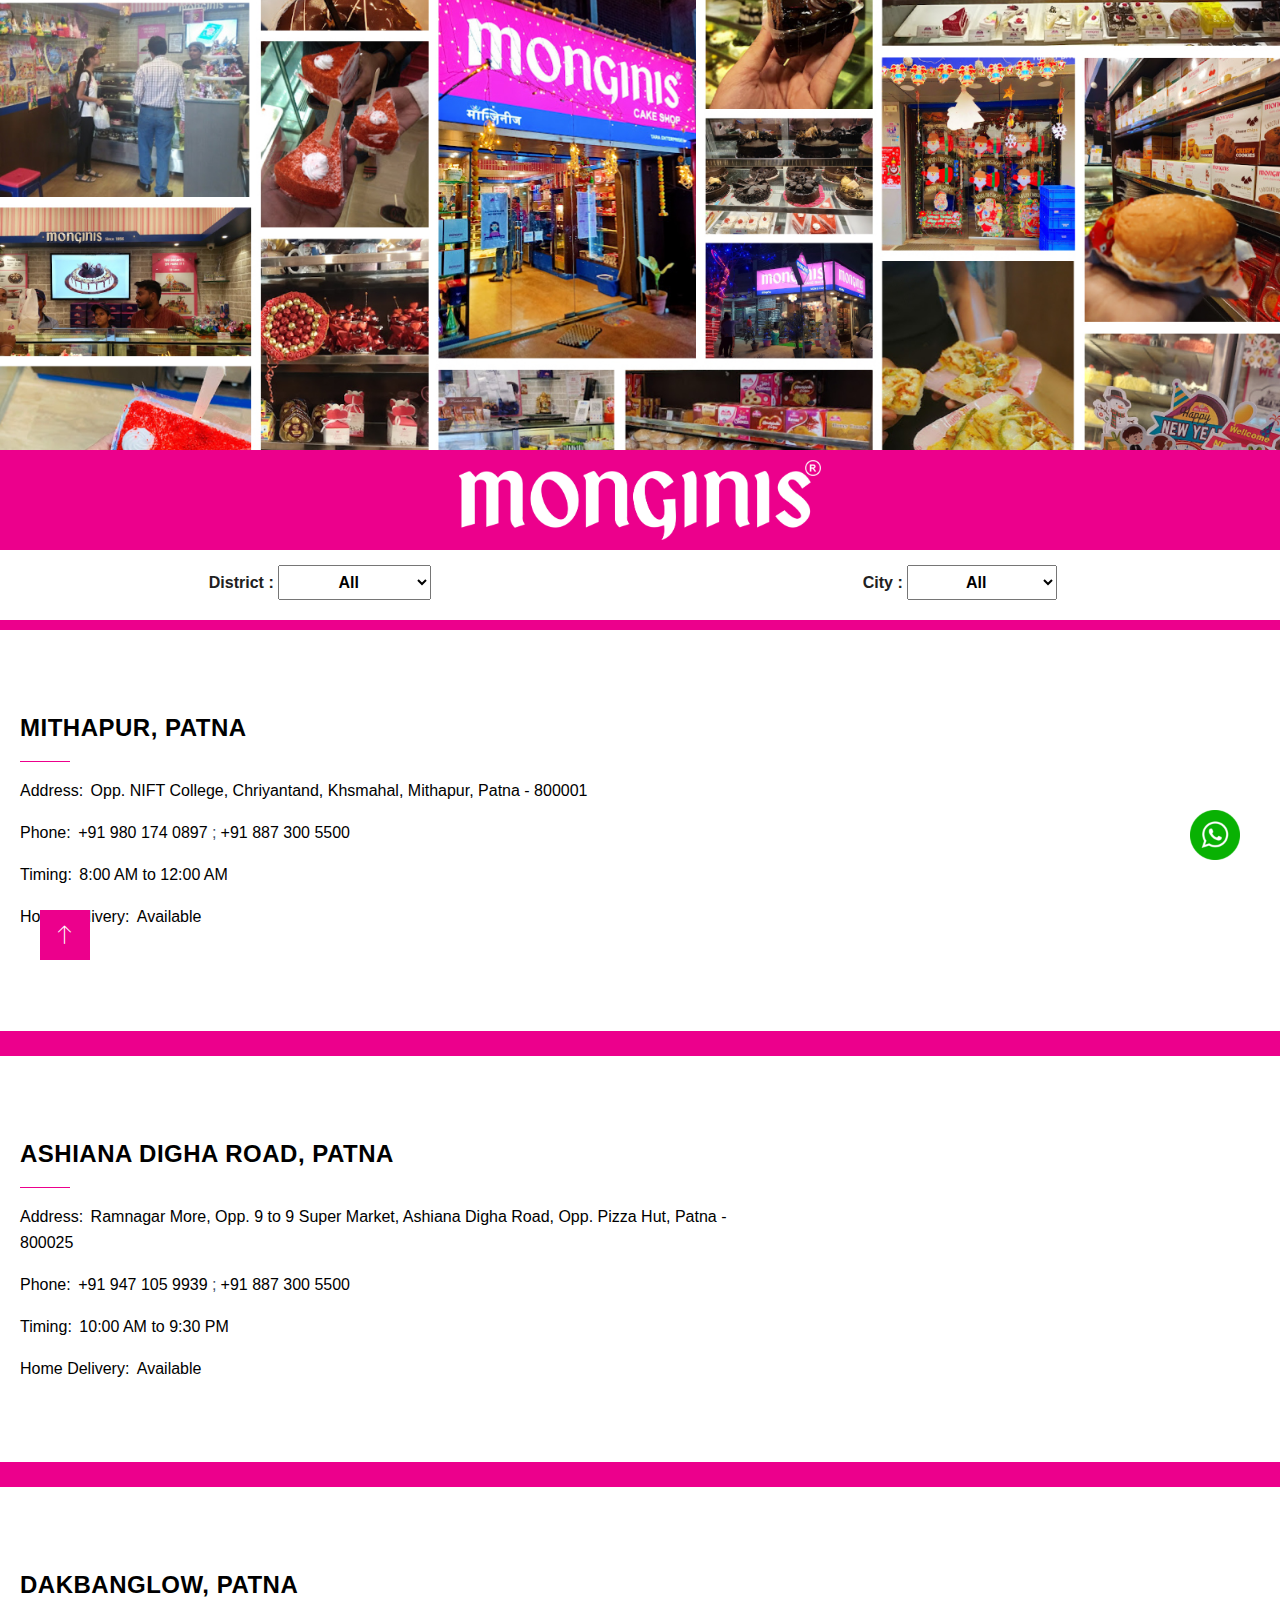
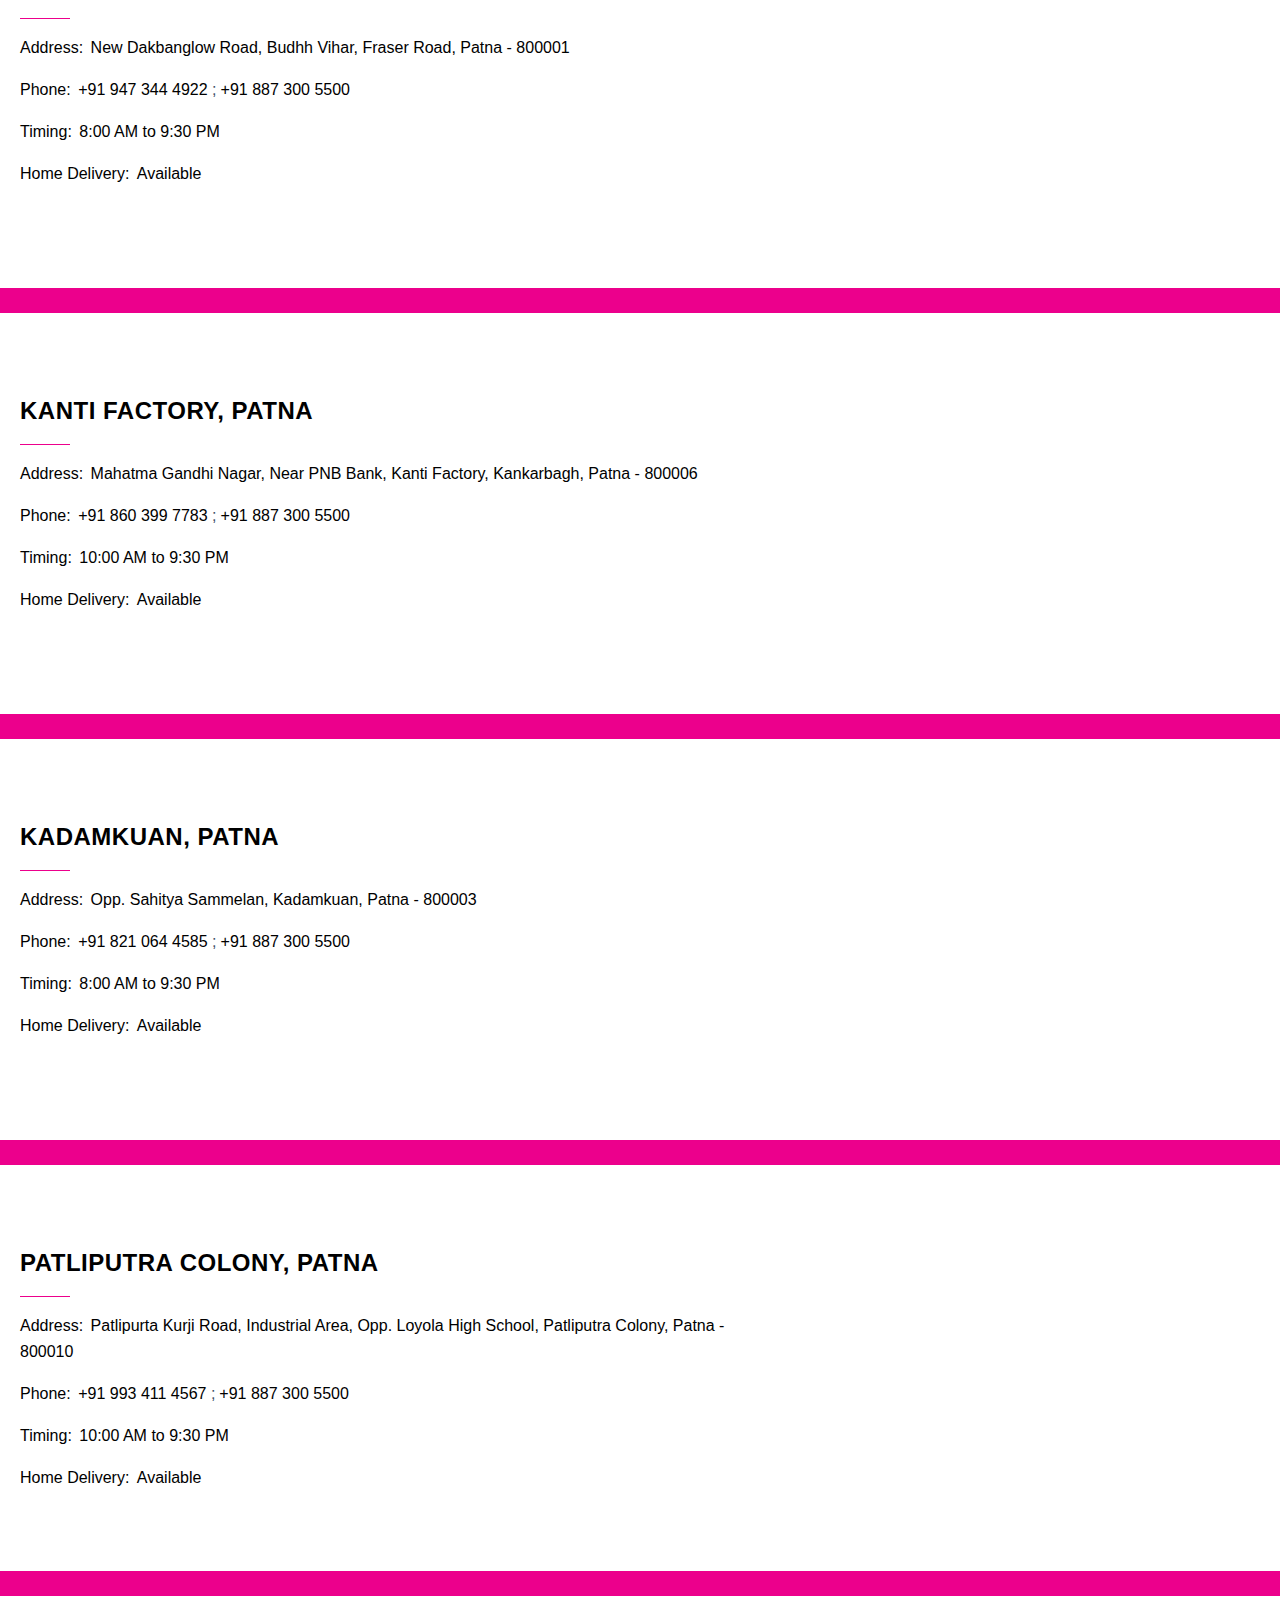
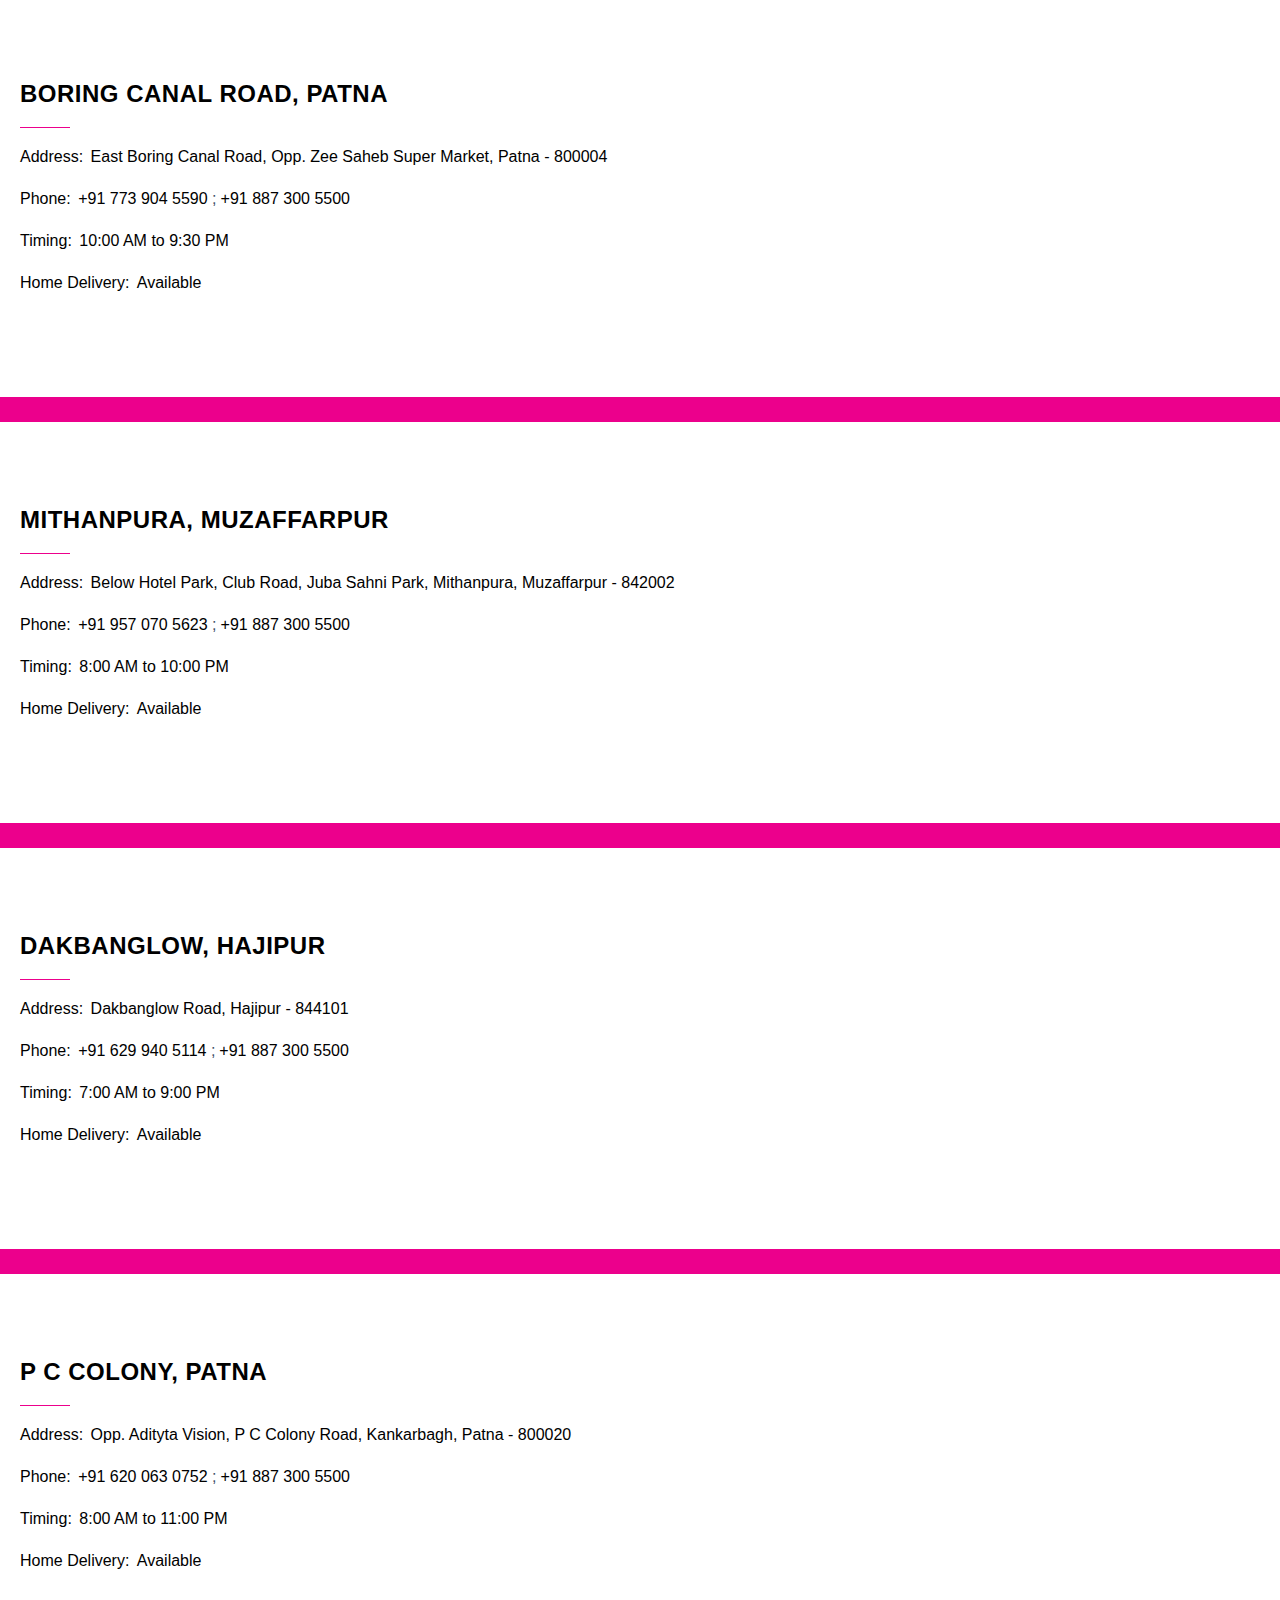
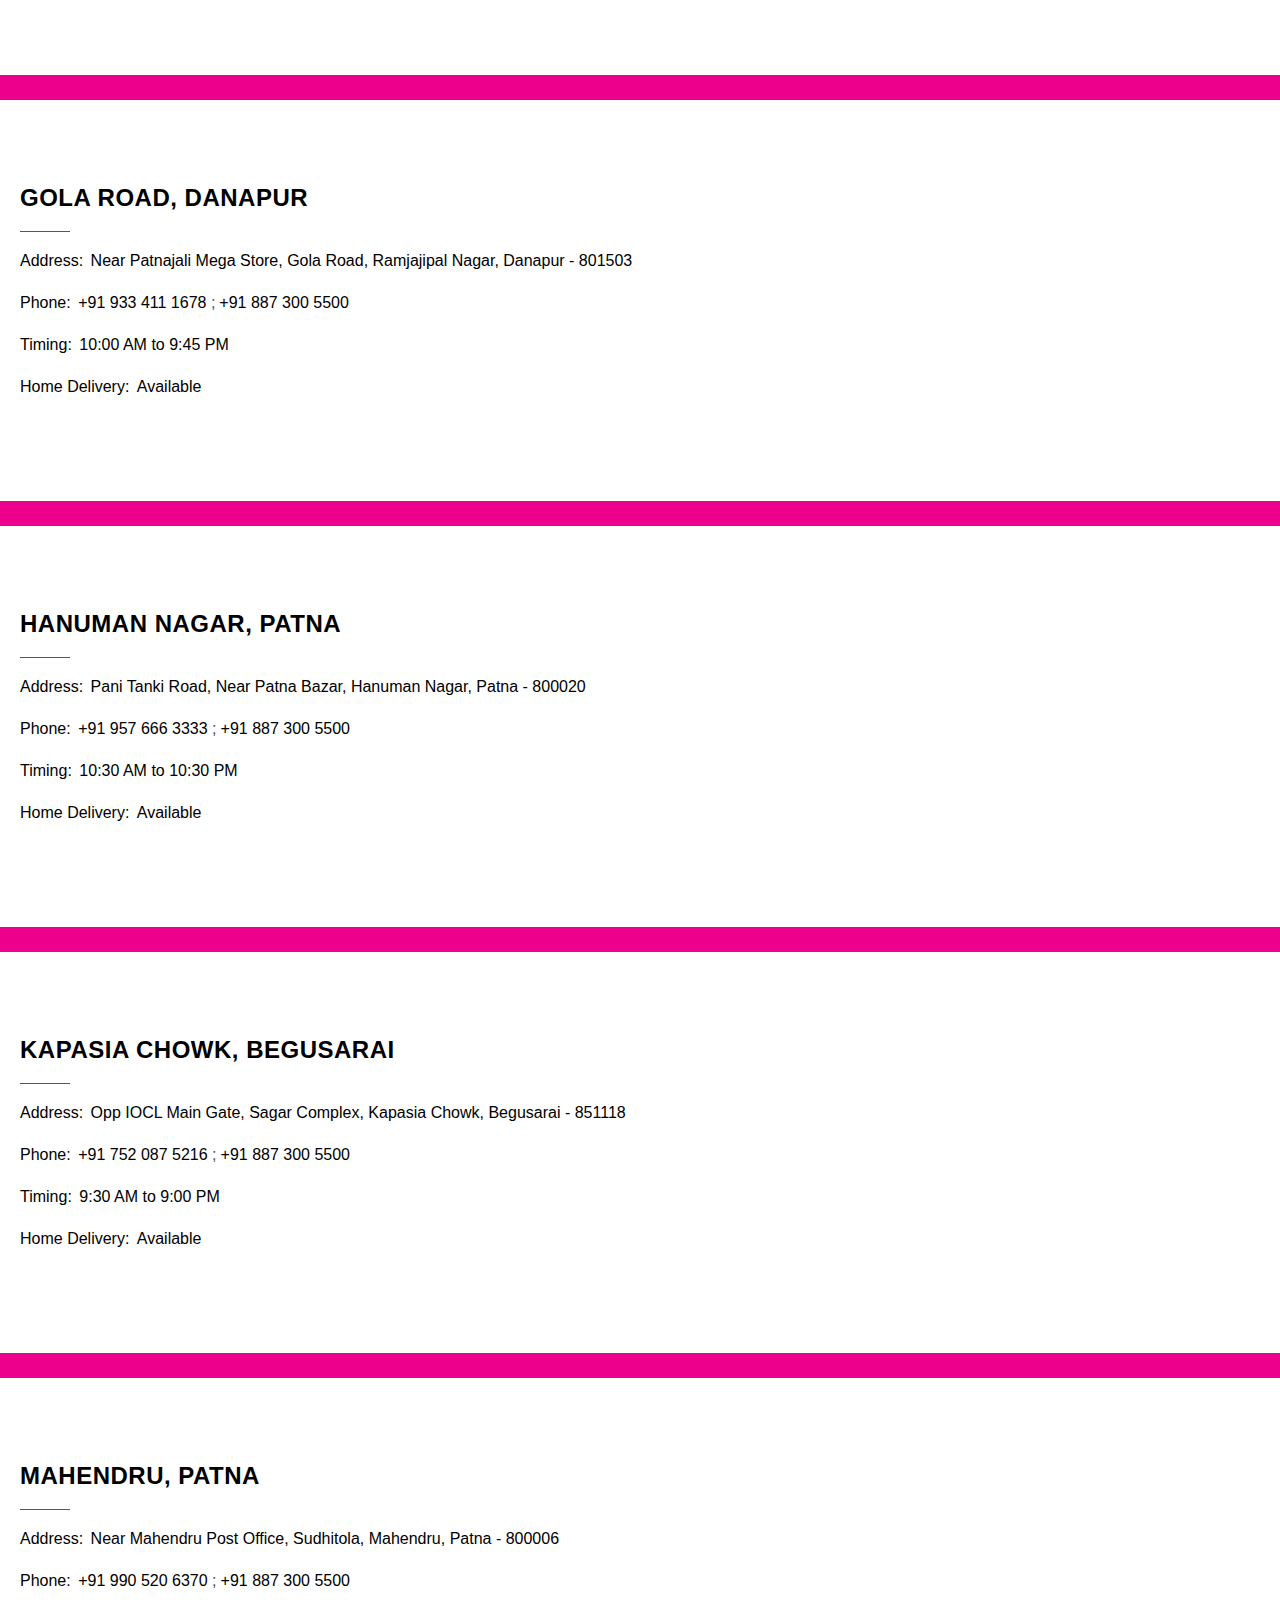
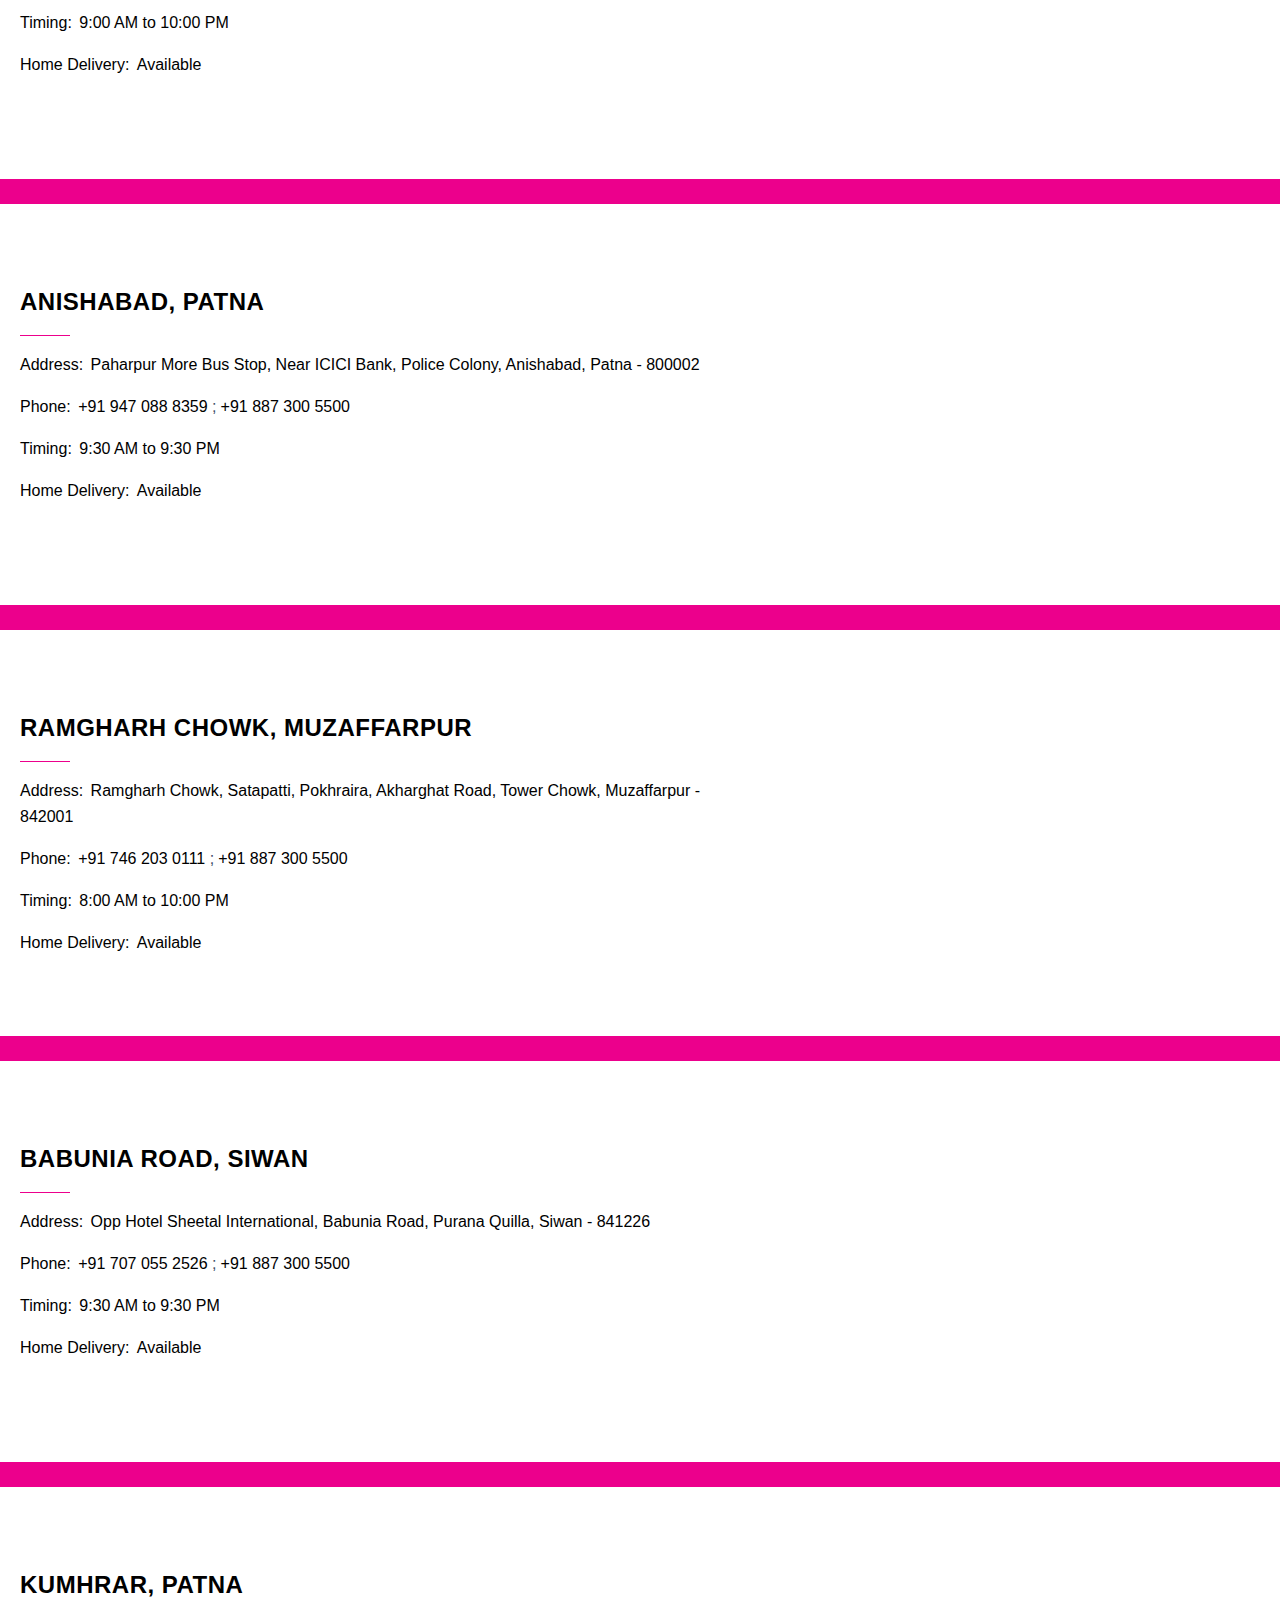
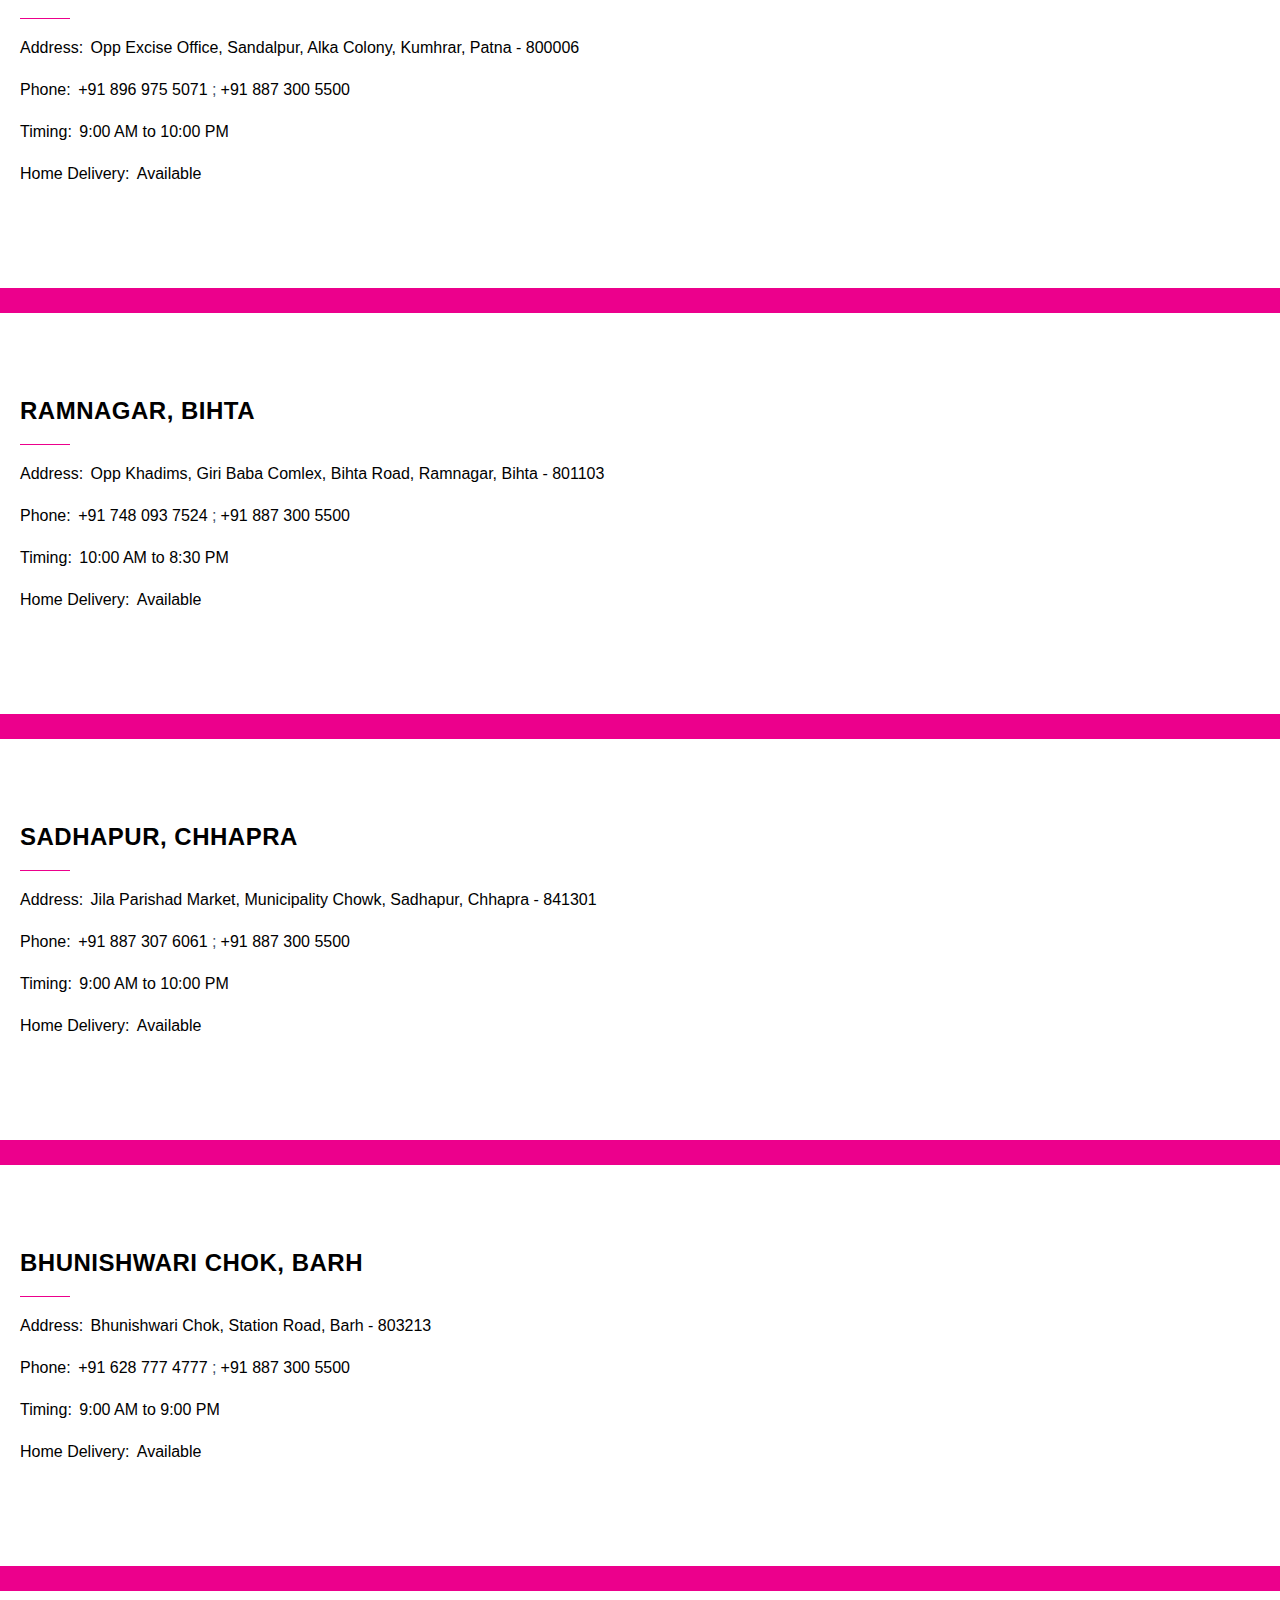
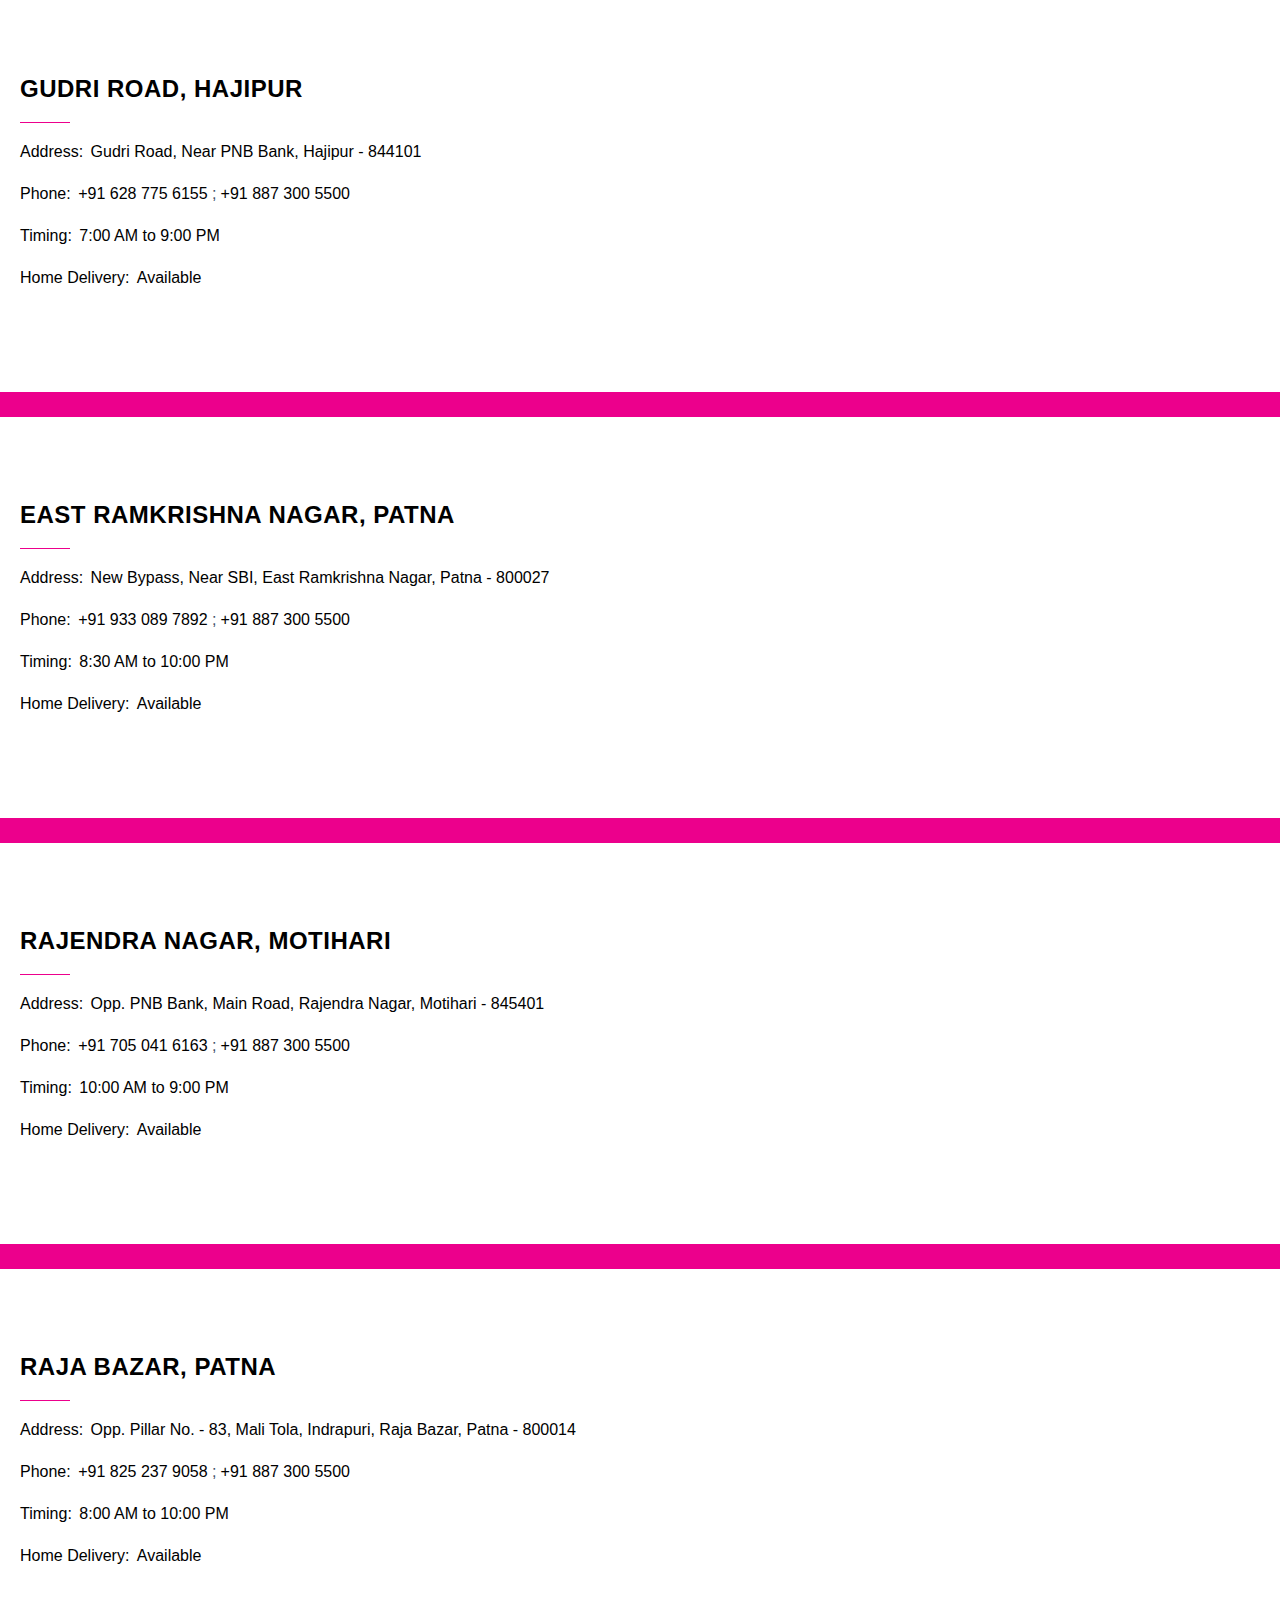
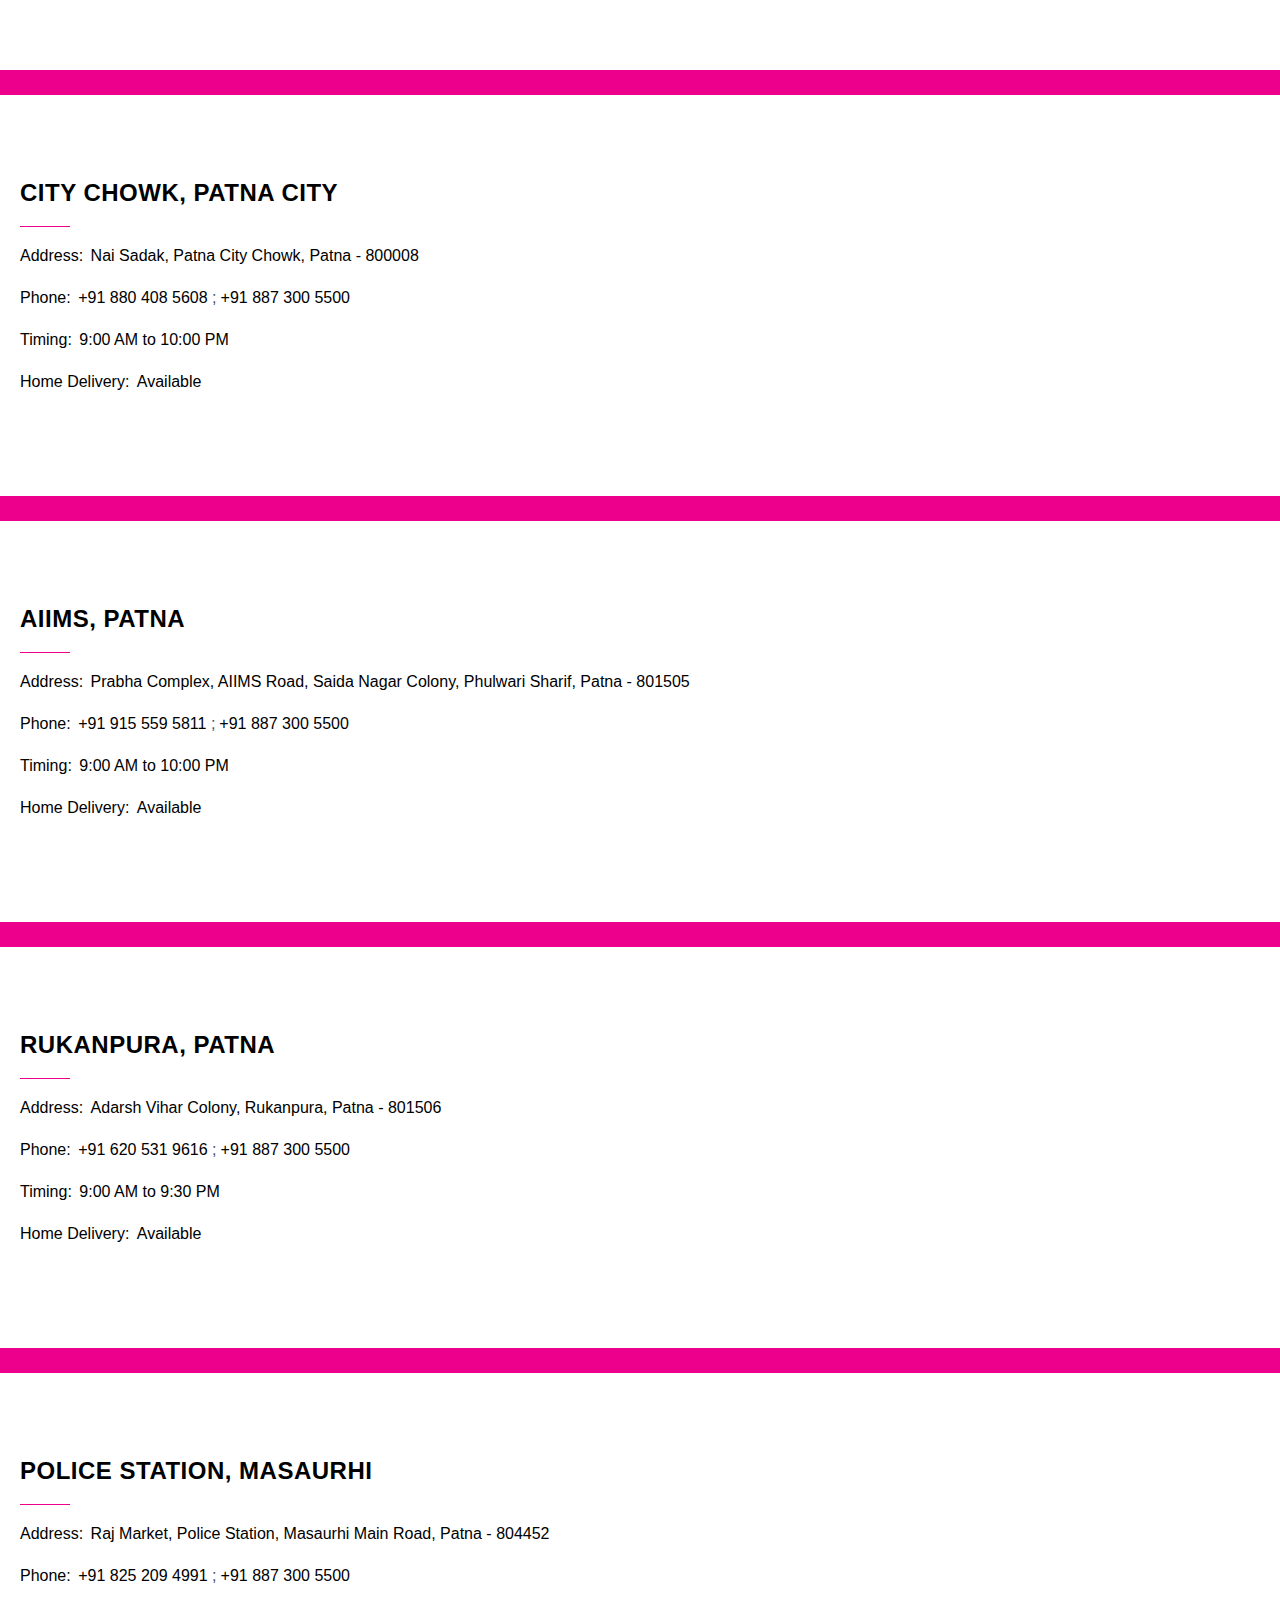
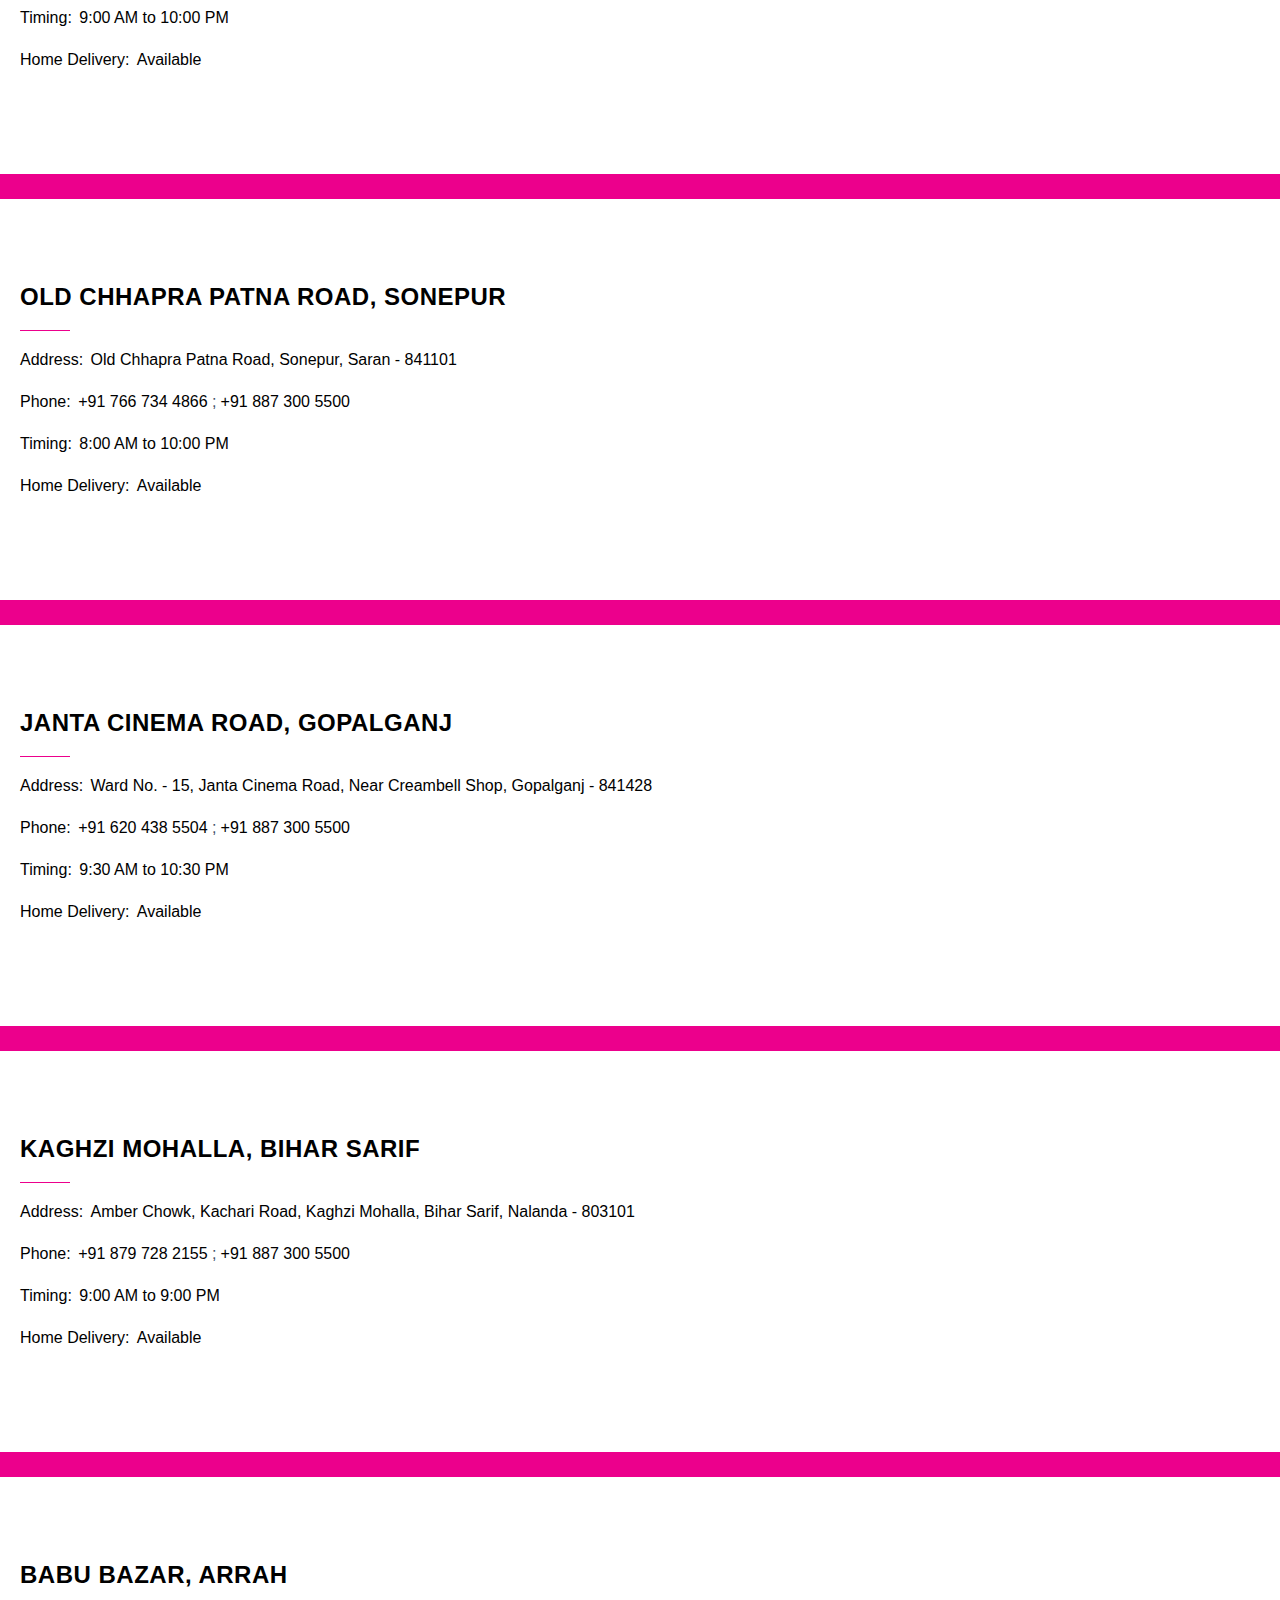
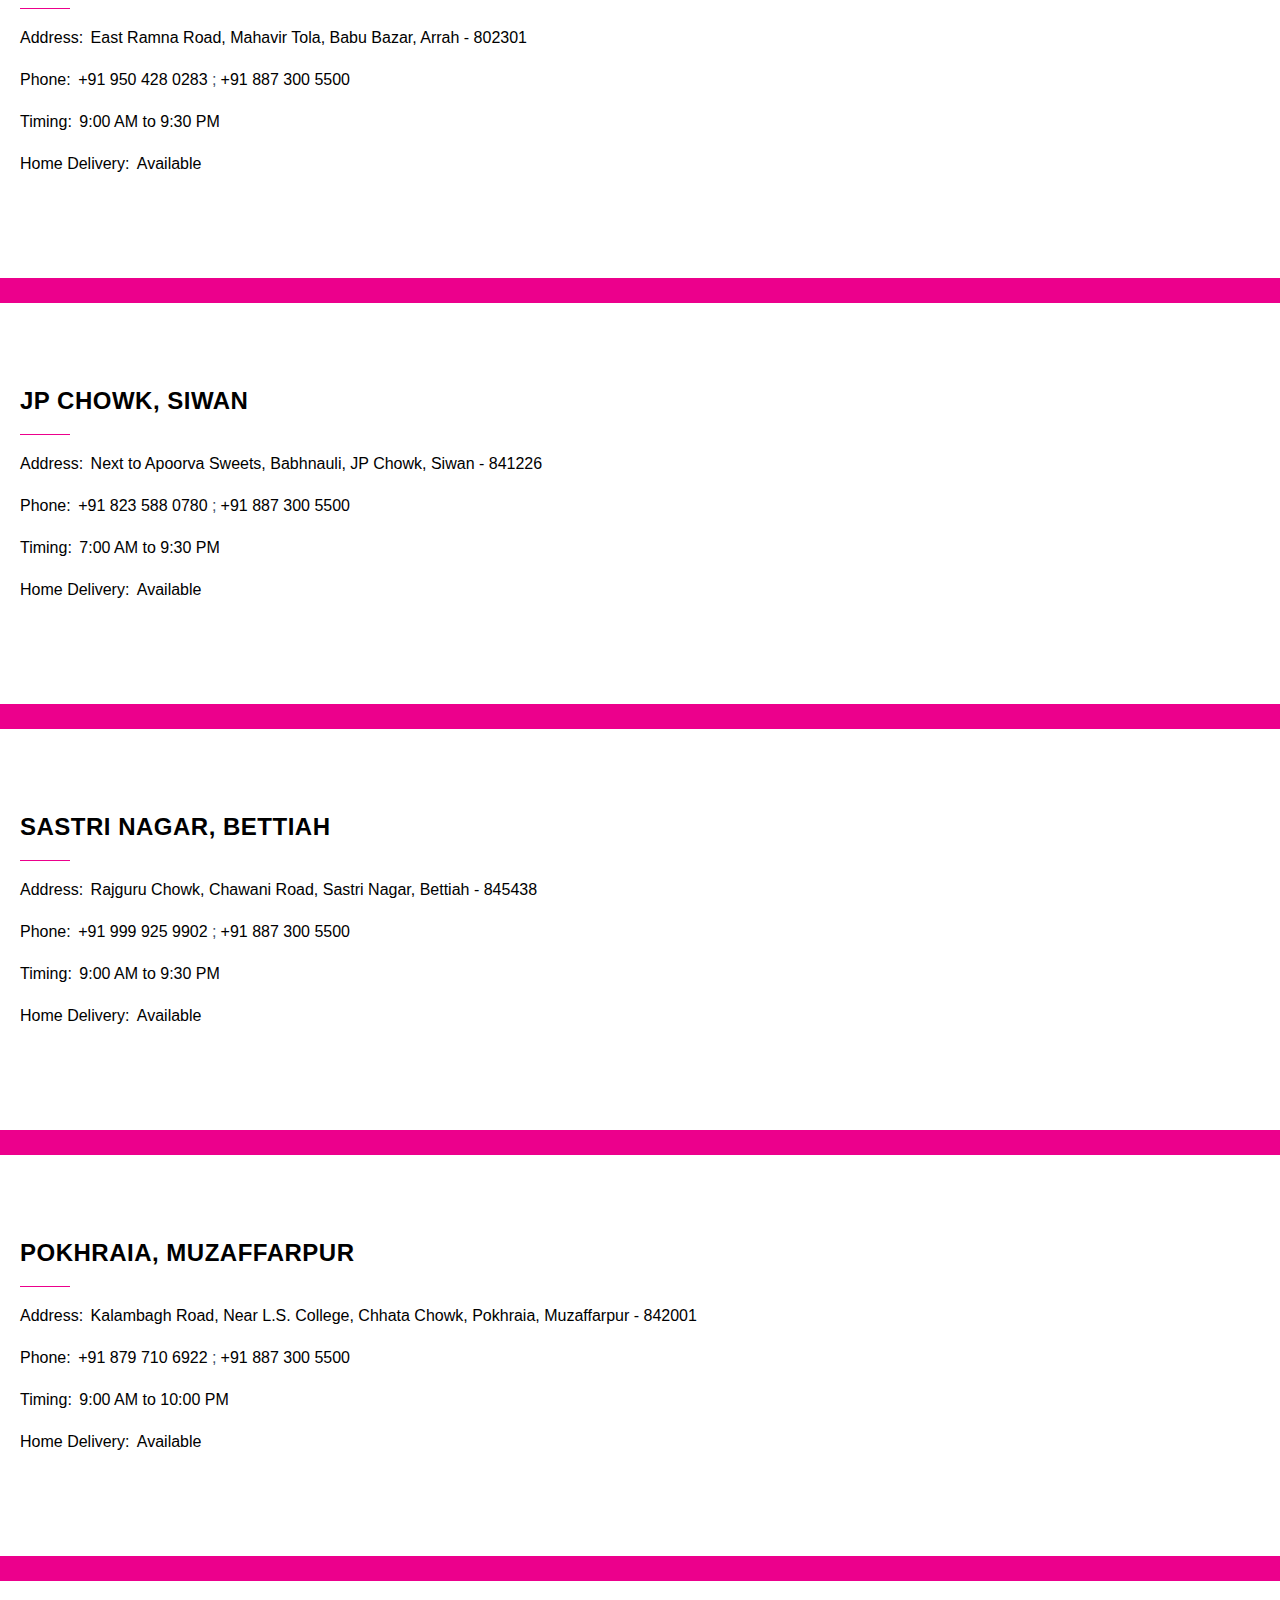
==== commit ca48c04c: "Update store-locator.html" ====
--- a/store-locator.html
+++ b/store-locator.html
@@ -9,17 +9,10 @@
     <meta charset="utf-8">
     <link rel="icon" href="images/monginis/emblem.png" type="image/x-icon">
     <!-- Stylesheets-->
-    <!-- <link rel="stylesheet" type="text/css" href="//fonts.googleapis.com/css?family=Fira+Sans:300,600,800,800i%7COpen+Sans:300,400,400i"> -->
-    <!-- <link rel="stylesheet" href="css/bootstrap.css"> -->
     <link rel="stylesheet" href="css/bootstrap.min.css">
-    <!-- <link rel="stylesheet" href="css/owl.carousel.min.css"> -->
     <link rel="stylesheet" href="css/style.css">
     <link rel="stylesheet" href="css/fonts.css">
-    <!-- <script src="js/typed.js" type="text/javascript"></script>
-    <script src="js/demos.js"></script> -->
     <style>
-    /*@import url(https://fonts.googleapis.com/css?family=Lato:400,700|Montserrat:400,700);
-    @import url(https://maxcdn.bootstrapcdn.com/font-awesome/4.6.3/css/font-awesome.min.css);*/
 
     /*/ start count stats /*/
 
@@ -35,7 +28,6 @@
       text-align: center;
       font-size: 35px;
       font-weight: 700;
-      /*font-family: 'Montserrat', sans-serif;*/
     }
 
     .stats .fa {
@@ -462,6 +454,393 @@
                     <li>
                       <dl class="list-terms-minimal">
                         <dt>Timing</dt>
+                        <dd>8:00 AM to 12:00 AM</dd>
+                      </dl>
+                    </li>
+                    <li>
+                      <dl class="list-terms-minimal">
+                        <dt>Home Delivery</dt>
+                        <dd>Available</dd>
+                      </dl>
+                    </li>
+                  </ul>
+              </div>
+              <div class="col-lg-5" style="padding: 0 !important; margin-bottom: -7px !important;">
+                <iframe src="https://www.google.com/maps/embed?pb=!1m18!1m12!1m3!1d3598.267631117214!2d85.1371192!3d25.5960216!2m3!1f0!2f0!3f0!3m2!1i1024!2i768!4f13.1!3m3!1m2!1s0x39ed586f8e5bb9f9%3A0x5aa29273ed9df9e1!2sMonginis%20Cake%20Shop!5e0!3m2!1sen!2sin!4v1687593793115!5m2!1sen!2sin" width="100%" height="400" style="border:0;" allowfullscreen="" loading="lazy"></iframe>
+              </div>
+          </div>
+          <div style="height: 25px; background-color: #ec008c"></div>
+        </div>
+        <div class="item Patna Patna1">
+          <div class="row" style="margin: 0 !important">
+              <div class="col-lg-7" style="padding: 80px 20px; background-color: #fff; color: #000 !important;">
+                <h4 class="heading-decorated" style="color: #000">Ashiana Digha Road, Patna</h4>
+                  <ul class="list-xs">
+                    <li>
+                      <dl class="list-terms-minimal">
+                        <dt>Address</dt>
+                        <dd>Ramnagar More, Opp. 9 to 9 Super Market, Ashiana Digha Road, Opp. Pizza Hut, Patna - 800025
+                        </dd>
+                      </dl>
+                    </li>
+                    <li>
+                      <dl class="list-terms-minimal">
+                        <dt>Phone</dt>
+                        <dd>
+                          <ul class="list-semicolon">
+                            <li><a href="tel:+919471059939">+91 947 105 9939</a></li>
+                            <li><a href="tel:+918873005500">+91 887 300 5500</a></li>
+                          </ul>
+                        </dd>
+                      </dl>
+                    </li>
+                    <li>
+                      <dl class="list-terms-minimal">
+                        <dt>Timing</dt>
+                        <dd>10:00 AM to 9:30 PM</dd>
+                      </dl>
+                    </li>
+                    <li>
+                      <dl class="list-terms-minimal">
+                        <dt>Home Delivery</dt>
+                        <dd>Available</dd>
+                      </dl>
+                    </li>
+                  </ul>
+              </div>
+              <div class="col-lg-5" style="padding: 0 !important; margin-bottom: -7px !important;">
+                <iframe src="https://www.google.com/maps/embed?pb=!1m18!1m12!1m3!1d3597.6819171372877!2d85.0820892!3d25.615483899999997!2m3!1f0!2f0!3f0!3m2!1i1024!2i768!4f13.1!3m3!1m2!1s0x39ed57bccbf076cf%3A0xaaa69f5fe77f233c!2sMonginis%20Cake%20Shop!5e0!3m2!1sen!2sin!4v1687602671313!5m2!1sen!2sin" width="100%" height="400" style="border:0;" allowfullscreen="" loading="lazy"></iframe>
+              </div>
+          </div>
+          <div style="height: 25px; background-color: #ec008c"></div>
+        </div>
+        <div class="item Patna Patna1">
+          <div class="row" style="margin: 0 !important">
+              <div class="col-lg-7" style="padding: 80px 20px; background-color: #fff; color: #000 !important;">
+                <h4 class="heading-decorated" style="color: #000">Dakbanglow, Patna</h4>
+                  <ul class="list-xs">
+                    <li>
+                      <dl class="list-terms-minimal">
+                        <dt>Address</dt>
+                        <dd>New Dakbanglow Road, Budhh Vihar, Fraser Road, Patna - 800001
+                        </dd>
+                      </dl>
+                    </li>
+                    <li>
+                      <dl class="list-terms-minimal">
+                        <dt>Phone</dt>
+                        <dd>
+                          <ul class="list-semicolon">
+                            <li><a href="tel:+919473444922">+91 947 344 4922</a></li>
+                            <li><a href="tel:+918873005500">+91 887 300 5500</a></li>
+                          </ul>
+                        </dd>
+                      </dl>
+                    </li>
+                    <li>
+                      <dl class="list-terms-minimal">
+                        <dt>Timing</dt>
+                        <dd>8:00 AM to 9:30 PM</dd>
+                      </dl>
+                    </li>
+                    <li>
+                      <dl class="list-terms-minimal">
+                        <dt>Home Delivery</dt>
+                        <dd>Available</dd>
+                      </dl>
+                    </li>
+                  </ul>
+              </div>
+              <div class="col-lg-5" style="padding: 0 !important; margin-bottom: -7px !important;">
+                <iframe src="https://www.google.com/maps/embed?pb=!1m18!1m12!1m3!1d3597.855363610809!2d85.1381682!3d25.609721999999998!2m3!1f0!2f0!3f0!3m2!1i1024!2i768!4f13.1!3m3!1m2!1s0x39ed585ccc0dfc5f%3A0x732025d1fc9a144c!2sMonginis%20Cake%20Shop!5e0!3m2!1sen!2sin!4v1687608817496!5m2!1sen!2sin" width="100%" height="400" style="border:0;" allowfullscreen="" loading="lazy"></iframe>
+              </div>
+          </div>
+          <div style="height: 25px; background-color: #ec008c"></div>
+        </div>
+        <div class="item Patna Patna1">
+          <div class="row" style="margin: 0 !important">
+              <div class="col-lg-7" style="padding: 80px 20px; background-color: #fff; color: #000 !important;">
+                <h4 class="heading-decorated" style="color: #000">Kanti Factory, Patna</h4>
+                  <ul class="list-xs">
+                    <li>
+                      <dl class="list-terms-minimal">
+                        <dt>Address</dt>
+                        <dd>Mahatma Gandhi Nagar, Near PNB Bank, Kanti Factory, Kankarbagh, Patna - 800006
+                        </dd>
+                      </dl>
+                    </li>
+                    <li>
+                      <dl class="list-terms-minimal">
+                        <dt>Phone</dt>
+                        <dd>
+                          <ul class="list-semicolon">
+                            <li><a href="tel:+918603997783">+91 860 399 7783</a></li>
+                            <li><a href="tel:+918873005500">+91 887 300 5500</a></li>
+                          </ul>
+                        </dd>
+                      </dl>
+                    </li>
+                    <li>
+                      <dl class="list-terms-minimal">
+                        <dt>Timing</dt>
+                        <dd>10:00 AM to 9:30 PM</dd>
+                      </dl>
+                    </li>
+                    <li>
+                      <dl class="list-terms-minimal">
+                        <dt>Home Delivery</dt>
+                        <dd>Available</dd>
+                      </dl>
+                    </li>
+                  </ul>
+              </div>
+              <div class="col-lg-5" style="padding: 0 !important; margin-bottom: -7px !important;">
+                <iframe src="https://www.google.com/maps/embed?pb=!1m18!1m12!1m3!1d3598.1872333777387!2d85.1697452!3d25.598693899999997!2m3!1f0!2f0!3f0!3m2!1i1024!2i768!4f13.1!3m3!1m2!1s0x39ed58bd996c61d7%3A0x2848fb9ae6a5ed01!2sMonginis%20Cake%20Shop!5e0!3m2!1sen!2sin!4v1687608864606!5m2!1sen!2sin" width="100%" height="400" style="border:0;" allowfullscreen="" loading="lazy"></iframe>
+              </div>
+          </div>
+          <div style="height: 25px; background-color: #ec008c"></div>
+        </div>
+        <div class="item Patna Patna1">
+          <div class="row" style="margin: 0 !important">
+              <div class="col-lg-7" style="padding: 80px 20px; background-color: #fff; color: #000 !important;">
+                <h4 class="heading-decorated" style="color: #000">Kadamkuan, Patna</h4>
+                  <ul class="list-xs">
+                    <li>
+                      <dl class="list-terms-minimal">
+                        <dt>Address</dt>
+                        <dd>Opp. Sahitya Sammelan, Kadamkuan, Patna - 800003
+                        </dd>
+                      </dl>
+                    </li>
+                    <li>
+                      <dl class="list-terms-minimal">
+                        <dt>Phone</dt>
+                        <dd>
+                          <ul class="list-semicolon">
+                            <li><a href="tel:+918210644585">+91 821 064 4585</a></li>
+                            <li><a href="tel:+918873005500">+91 887 300 5500</a></li>
+                          </ul>
+                        </dd>
+                      </dl>
+                    </li>
+                    <li>
+                      <dl class="list-terms-minimal">
+                        <dt>Timing</dt>
+                        <dd>8:00 AM to 9:30 PM</dd>
+                      </dl>
+                    </li>
+                    <li>
+                      <dl class="list-terms-minimal">
+                        <dt>Home Delivery</dt>
+                        <dd>Available</dd>
+                      </dl>
+                    </li>
+                  </ul>
+              </div>
+              <div class="col-lg-5" style="padding: 0 !important; margin-bottom: -7px !important;">
+                <iframe src="https://www.google.com/maps/embed?pb=!1m18!1m12!1m3!1d3597.799181641951!2d85.1511539!3d25.6115885!2m3!1f0!2f0!3f0!3m2!1i1024!2i768!4f13.1!3m3!1m2!1s0x39ed58f425477e13%3A0xb8aec4890e2c018e!2sMonginis%20Cake%20Shop!5e0!3m2!1sen!2sin!4v1687608907596!5m2!1sen!2sin" width="100%" height="400" style="border:0;" allowfullscreen="" loading="lazy"></iframe>
+              </div>
+          </div>
+          <div style="height: 25px; background-color: #ec008c"></div>
+        </div>
+        <div class="item Patna Patna1">
+          <div class="row" style="margin: 0 !important">
+              <div class="col-lg-7" style="padding: 80px 20px; background-color: #fff; color: #000 !important;">
+                <h4 class="heading-decorated" style="color: #000">Patliputra Colony, Patna</h4>
+                  <ul class="list-xs">
+                    <li>
+                      <dl class="list-terms-minimal">
+                        <dt>Address</dt>
+                        <dd>Patlipurta Kurji Road, Industrial Area, Opp. Loyola High School, Patliputra Colony, Patna - 800010
+                        </dd>
+                      </dl>
+                    </li>
+                    <li>
+                      <dl class="list-terms-minimal">
+                        <dt>Phone</dt>
+                        <dd>
+                          <ul class="list-semicolon">
+                            <li><a href="tel:+919934114567">+91 993 411 4567</a></li>
+                            <li><a href="tel:+918873005500">+91 887 300 5500</a></li>
+                          </ul>
+                        </dd>
+                      </dl>
+                    </li>
+                    <li>
+                      <dl class="list-terms-minimal">
+                        <dt>Timing</dt>
+                        <dd>10:00 AM to 9:30 PM</dd>
+                      </dl>
+                    </li>
+                    <li>
+                      <dl class="list-terms-minimal">
+                        <dt>Home Delivery</dt>
+                        <dd>Available</dd>
+                      </dl>
+                    </li>
+                  </ul>
+              </div>
+              <div class="col-lg-5" style="padding: 0 !important; margin-bottom: -7px !important;">
+                <iframe src="https://www.google.com/maps/embed?pb=!1m18!1m12!1m3!1d3597.0900518841636!2d85.1071006!3d25.6351366!2m3!1f0!2f0!3f0!3m2!1i1024!2i768!4f13.1!3m3!1m2!1s0x39ed59d60ffec04f%3A0x9a68d07f388d4c0!2sMonginis%20Cake%20Shop!5e0!3m2!1sen!2sin!4v1687608990638!5m2!1sen!2sin" width="100%" height="400" style="border:0;" allowfullscreen="" loading="lazy"></iframe>
+              </div>
+          </div>
+          <div style="height: 25px; background-color: #ec008c"></div>
+        </div>
+        <div class="item Patna Patna1">
+          <div class="row" style="margin: 0 !important">
+              <div class="col-lg-7" style="padding: 80px 20px; background-color: #fff; color: #000 !important;">
+                <h4 class="heading-decorated" style="color: #000">Boring Canal Road, Patna</h4>
+                  <ul class="list-xs">
+                    <li>
+                      <dl class="list-terms-minimal">
+                        <dt>Address</dt>
+                        <dd>East Boring Canal Road, Opp. Zee Saheb Super Market, Patna - 800004
+                        </dd>
+                      </dl>
+                    </li>
+                    <li>
+                      <dl class="list-terms-minimal">
+                        <dt>Phone</dt>
+                        <dd>
+                          <ul class="list-semicolon">
+                            <li><a href="tel:+917739045590">+91 773 904 5590</a></li>
+                            <li><a href="tel:+918873005500">+91 887 300 5500</a></li>
+                          </ul>
+                        </dd>
+                      </dl>
+                    </li>
+                    <li>
+                      <dl class="list-terms-minimal">
+                        <dt>Timing</dt>
+                        <dd>10:00 AM to 9:30 PM</dd>
+                      </dl>
+                    </li>
+                    <li>
+                      <dl class="list-terms-minimal">
+                        <dt>Home Delivery</dt>
+                        <dd>Available</dd>
+                      </dl>
+                    </li>
+                  </ul>
+              </div>
+              <div class="col-lg-5" style="padding: 0 !important; margin-bottom: -7px !important;">
+                <iframe src="https://www.google.com/maps/embed?pb=!1m18!1m12!1m3!1d3597.706841074307!2d85.11971679999999!3d25.614656!2m3!1f0!2f0!3f0!3m2!1i1024!2i768!4f13.1!3m3!1m2!1s0x39ed583a5127b6bb%3A0x55d5766d8ff14f6b!2sMonginis%20Cake%20Shop!5e0!3m2!1sen!2sin!4v1687609101128!5m2!1sen!2sin" width="100%" height="400" style="border:0;" allowfullscreen="" loading="lazy"></iframe>
+              </div>
+          </div>
+          <div style="height: 25px; background-color: #ec008c"></div>
+        </div>
+        <div class="item Muzaffarpur Muzaffarpur1">
+          <div class="row" style="margin: 0 !important">
+              <div class="col-lg-7" style="padding: 80px 20px; background-color: #fff; color: #000 !important;">
+                <h4 class="heading-decorated" style="color: #000">Mithanpura, Muzaffarpur</h4>
+                  <ul class="list-xs">
+                    <li>
+                      <dl class="list-terms-minimal">
+                        <dt>Address</dt>
+                        <dd>Below Hotel Park, Club Road, Juba Sahni Park, Mithanpura, Muzaffarpur - 842002
+                        </dd>
+                      </dl>
+                    </li>
+                    <li>
+                      <dl class="list-terms-minimal">
+                        <dt>Phone</dt>
+                        <dd>
+                          <ul class="list-semicolon">
+                            <li><a href="tel:+919570705623">+91 957 070 5623</a></li>
+                            <li><a href="tel:+918873005500">+91 887 300 5500</a></li>
+                          </ul>
+                        </dd>
+                      </dl>
+                    </li>
+                    <li>
+                      <dl class="list-terms-minimal">
+                        <dt>Timing</dt>
+                        <dd>8:00 AM to 10:00 PM</dd>
+                      </dl>
+                    </li>
+                    <li>
+                      <dl class="list-terms-minimal">
+                        <dt>Home Delivery</dt>
+                        <dd>Available</dd>
+                      </dl>
+                    </li>
+                  </ul>
+              </div>
+              <div class="col-lg-5" style="padding: 0 !important; margin-bottom: -7px !important;">
+                <iframe src="https://www.google.com/maps/embed?pb=!1m18!1m12!1m3!1d3582.613452998471!2d85.3959453!3d26.111534!2m3!1f0!2f0!3f0!3m2!1i1024!2i768!4f13.1!3m3!1m2!1s0x39ed1123ede67da7%3A0x6f0d41f6b8b39c05!2sMonginis%20Cake%20Shop!5e0!3m2!1sen!2sin!4v1687609156544!5m2!1sen!2sin" width="100%" height="400" style="border:0;" allowfullscreen="" loading="lazy"></iframe>
+              </div>
+          </div>
+          <div style="height: 25px; background-color: #ec008c"></div>
+        </div>
+        <div class="item Vaishali Hajipur">
+          <div class="row" style="margin: 0 !important">
+              <div class="col-lg-7" style="padding: 80px 20px; background-color: #fff; color: #000 !important;">
+                <h4 class="heading-decorated" style="color: #000">Dakbanglow, Hajipur</h4>
+                  <ul class="list-xs">
+                    <li>
+                      <dl class="list-terms-minimal">
+                        <dt>Address</dt>
+                        <dd>Dakbanglow Road, Hajipur - 844101
+                        </dd>
+                      </dl>
+                    </li>
+                    <li>
+                      <dl class="list-terms-minimal">
+                        <dt>Phone</dt>
+                        <dd>
+                          <ul class="list-semicolon">
+                            <li><a href="tel:+916299405114">+91 629 940 5114</a></li>
+                            <li><a href="tel:+918873005500">+91 887 300 5500</a></li>
+                          </ul>
+                        </dd>
+                      </dl>
+                    </li>
+                    <li>
+                      <dl class="list-terms-minimal">
+                        <dt>Timing</dt>
+                        <dd>7:00 AM to 9:00 PM</dd>
+                      </dl>
+                    </li>
+                    <li>
+                      <dl class="list-terms-minimal">
+                        <dt>Home Delivery</dt>
+                        <dd>Available</dd>
+                      </dl>
+                    </li>
+                  </ul>
+              </div>
+              <div class="col-lg-5" style="padding: 0 !important; margin-bottom: -7px !important;">
+                <iframe src="https://www.google.com/maps/embed?pb=!1m18!1m12!1m3!1d3595.273733001597!2d85.2113921!3d25.6953594!2m3!1f0!2f0!3f0!3m2!1i1024!2i768!4f13.1!3m3!1m2!1s0x39ed5dc82cff5eeb%3A0xc212e8e63eab13c2!2sMonginis%20Cake%20Shop!5e0!3m2!1sen!2sin!4v1687609560981!5m2!1sen!2sin" width="100%" height="400" style="border:0;" allowfullscreen="" loading="lazy"></iframe>
+              </div>
+          </div>
+          <div style="height: 25px; background-color: #ec008c"></div>
+        </div>
+        <div class="item Patna Patna1">
+          <div class="row" style="margin: 0 !important">
+              <div class="col-lg-7" style="padding: 80px 20px; background-color: #fff; color: #000 !important;">
+                <h4 class="heading-decorated" style="color: #000">P C Colony, Patna</h4>
+                  <ul class="list-xs">
+                    <li>
+                      <dl class="list-terms-minimal">
+                        <dt>Address</dt>
+                        <dd>Opp. Adityta Vision, P C Colony Road, Kankarbagh, Patna - 800020
+                        </dd>
+                      </dl>
+                    </li>
+                    <li>
+                      <dl class="list-terms-minimal">
+                        <dt>Phone</dt>
+                        <dd>
+                          <ul class="list-semicolon">
+                            <li><a href="tel:+916200630752">+91 620 063 0752</a></li>
+                            <li><a href="tel:+918873005500">+91 887 300 5500</a></li>
+                          </ul>
+                        </dd>
+                      </dl>
+                    </li>
+                    <li>
+                      <dl class="list-terms-minimal">
+                        <dt>Timing</dt>
                         <dd>8:00 AM to 11:00 PM</dd>
                       </dl>
                     </li>
@@ -474,7 +853,50 @@
                   </ul>
               </div>
               <div class="col-lg-5" style="padding: 0 !important; margin-bottom: -7px !important;">
-                <iframe src="https://www.google.com/maps/embed?pb=!1m18!1m12!1m3!1d3598.267631117214!2d85.1371192!3d25.5960216!2m3!1f0!2f0!3f0!3m2!1i1024!2i768!4f13.1!3m3!1m2!1s0x39ed586f8e5bb9f9%3A0x5aa29273ed9df9e1!2sMonginis%20Cake%20Shop!5e0!3m2!1sen!2sin!4v1687593793115!5m2!1sen!2sin" width="100%" height="400" style="border:0;" allowfullscreen="" loading="lazy"></iframe>
+                <iframe src="https://www.google.com/maps/embed?pb=!1m18!1m12!1m3!1d3598.138355500875!2d85.1548181!3d25.6003184!2m3!1f0!2f0!3f0!3m2!1i1024!2i768!4f13.1!3m3!1m2!1s0x39ed59718f09cdfd%3A0xad1501e4743c1d40!2sMonginis%20Cake%20Shop!5e0!3m2!1sen!2sin!4v1687609824293!5m2!1sen!2sin" width="100%" height="400" style="border:0;" allowfullscreen="" loading="lazy"></iframe>
+              </div>
+          </div>
+          <div style="height: 25px; background-color: #ec008c"></div>
+        </div>
+        <div class="item Patna Danapur">
+          <div class="row" style="margin: 0 !important">
+              <div class="col-lg-7" style="padding: 80px 20px; background-color: #fff; color: #000 !important;">
+                <h4 class="heading-decorated" style="color: #000">Gola Road, Danapur</h4>
+                  <ul class="list-xs">
+                    <li>
+                      <dl class="list-terms-minimal">
+                        <dt>Address</dt>
+                        <dd>Near Patnajali Mega Store, Gola Road, Ramjajipal Nagar, Danapur - 801503
+                        </dd>
+                      </dl>
+                    </li>
+                    <li>
+                      <dl class="list-terms-minimal">
+                        <dt>Phone</dt>
+                        <dd>
+                          <ul class="list-semicolon">
+                            <li><a href="tel:+919334111678">+91 933 411 1678</a></li>
+                            <li><a href="tel:+918873005500">+91 887 300 5500</a></li>
+                          </ul>
+                        </dd>
+                      </dl>
+                    </li>
+                    <li>
+                      <dl class="list-terms-minimal">
+                        <dt>Timing</dt>
+                        <dd>10:00 AM to 9:45 PM</dd>
+                      </dl>
+                    </li>
+                    <li>
+                      <dl class="list-terms-minimal">
+                        <dt>Home Delivery</dt>
+                        <dd>Available</dd>
+                      </dl>
+                    </li>
+                  </ul>
+              </div>
+              <div class="col-lg-5" style="padding: 0 !important; margin-bottom: -7px !important;">
+                <iframe src="https://www.google.com/maps/embed?pb=!1m18!1m12!1m3!1d3597.7146742425293!2d85.0569084!3d25.6143958!2m3!1f0!2f0!3f0!3m2!1i1024!2i768!4f13.1!3m3!1m2!1s0x39ed573db184df67%3A0x116a62ae4a5fcc89!2sMonginis%20Cake%20Shop!5e0!3m2!1sen!2sin!4v1687610164610!5m2!1sen!2sin" width="100%" height="400" style="border:0;" allowfullscreen="" loading="lazy"></iframe>
               </div>
           </div>
           <div style="height: 25px; background-color: #ec008c"></div>
@@ -482,42 +904,85 @@
         <div class="item Patna Patna1">
           <div class="row" style="margin: 0 !important">
               <div class="col-lg-7" style="padding: 80px 20px; background-color: #fff; color: #000 !important;">
-                <h4 class="heading-decorated" style="color: #000">Ashiana Digha Road, Patna</h4>
-                  <ul class="list-xs">
-                    <li>
-                      <dl class="list-terms-minimal">
-                        <dt>Address</dt>
-                        <dd>Ramnagar More, Opp. 9 to 9 Super Market, Ashiana Digha Road, Opp. Pizza Hut, Patna - 800025
-                        </dd>
-                      </dl>
-                    </li>
-                    <li>
-                      <dl class="list-terms-minimal">
-                        <dt>Phone</dt>
-                        <dd>
-                          <ul class="list-semicolon">
-                            <li><a href="tel:+919471059939">+91 947 105 9939</a></li>
-                            <li><a href="tel:+918873005500">+91 887 300 5500</a></li>
-                          </ul>
-                        </dd>
-                      </dl>
-                    </li>
-                    <li>
-                      <dl class="list-terms-minimal">
-                        <dt>Timing</dt>
-                        <dd>10:00 AM to 9:30 PM</dd>
-                      </dl>
-                    </li>
-                    <li>
-                      <dl class="list-terms-minimal">
-                        <dt>Home Delivery</dt>
-                        <dd>Available</dd>
-                      </dl>
-                    </li>
-                  </ul>
-              </div>
-              <div class="col-lg-5" style="padding: 0 !important; margin-bottom: -7px !important;">
-                <iframe src="https://www.google.com/maps/embed?pb=!1m18!1m12!1m3!1d3597.6819171372877!2d85.0820892!3d25.615483899999997!2m3!1f0!2f0!3f0!3m2!1i1024!2i768!4f13.1!3m3!1m2!1s0x39ed57bccbf076cf%3A0xaaa69f5fe77f233c!2sMonginis%20Cake%20Shop!5e0!3m2!1sen!2sin!4v1687602671313!5m2!1sen!2sin" width="100%" height="400" style="border:0;" allowfullscreen="" loading="lazy"></iframe>
+                <h4 class="heading-decorated" style="color: #000">Hanuman Nagar, Patna</h4>
+                  <ul class="list-xs">
+                    <li>
+                      <dl class="list-terms-minimal">
+                        <dt>Address</dt>
+                        <dd>Pani Tanki Road, Near Patna Bazar, Hanuman Nagar, Patna - 800020
+                        </dd>
+                      </dl>
+                    </li>
+                    <li>
+                      <dl class="list-terms-minimal">
+                        <dt>Phone</dt>
+                        <dd>
+                          <ul class="list-semicolon">
+                            <li><a href="tel:+919576663333">+91 957 666 3333</a></li>
+                            <li><a href="tel:+918873005500">+91 887 300 5500</a></li>
+                          </ul>
+                        </dd>
+                      </dl>
+                    </li>
+                    <li>
+                      <dl class="list-terms-minimal">
+                        <dt>Timing</dt>
+                        <dd>10:30 AM to 10:30 PM</dd>
+                      </dl>
+                    </li>
+                    <li>
+                      <dl class="list-terms-minimal">
+                        <dt>Home Delivery</dt>
+                        <dd>Available</dd>
+                      </dl>
+                    </li>
+                  </ul>
+              </div>
+              <div class="col-lg-5" style="padding: 0 !important; margin-bottom: -7px !important;">
+                <iframe src="https://www.google.com/maps/embed?pb=!1m18!1m12!1m3!1d3598.487387508287!2d85.15958239999999!3d25.5887159!2m3!1f0!2f0!3f0!3m2!1i1024!2i768!4f13.1!3m3!1m2!1s0x39ed5911025a87af%3A0x22cc9be216f5268f!2sMonginis%20Cake%20Shop!5e0!3m2!1sen!2sin!4v1687610326548!5m2!1sen!2sin" width="100%" height="400" style="border:0;" allowfullscreen="" loading="lazy"></iframe>
+              </div>
+          </div>
+          <div style="height: 25px; background-color: #ec008c"></div>
+        </div>
+        <div class="item Begusarai Begusarai1">
+          <div class="row" style="margin: 0 !important">
+              <div class="col-lg-7" style="padding: 80px 20px; background-color: #fff; color: #000 !important;">
+                <h4 class="heading-decorated" style="color: #000">Kapasia Chowk, Begusarai</h4>
+                  <ul class="list-xs">
+                    <li>
+                      <dl class="list-terms-minimal">
+                        <dt>Address</dt>
+                        <dd>Opp IOCL Main Gate, Sagar Complex, Kapasia Chowk, Begusarai - 851118
+                        </dd>
+                      </dl>
+                    </li>
+                    <li>
+                      <dl class="list-terms-minimal">
+                        <dt>Phone</dt>
+                        <dd>
+                          <ul class="list-semicolon">
+                            <li><a href="tel:+917520875216">+91 752 087 5216</a></li>
+                            <li><a href="tel:+918873005500">+91 887 300 5500</a></li>
+                          </ul>
+                        </dd>
+                      </dl>
+                    </li>
+                    <li>
+                      <dl class="list-terms-minimal">
+                        <dt>Timing</dt>
+                        <dd>9:30 AM to 9:00 PM</dd>
+                      </dl>
+                    </li>
+                    <li>
+                      <dl class="list-terms-minimal">
+                        <dt>Home Delivery</dt>
+                        <dd>Available</dd>
+                      </dl>
+                    </li>
+                  </ul>
+              </div>
+              <div class="col-lg-5" style="padding: 0 !important; margin-bottom: -7px !important;">
+                <iframe src="https://www.google.com/maps/embed?pb=!1m18!1m12!1m3!1d3603.4588397014104!2d86.1113518!3d25.422919099999998!2m3!1f0!2f0!3f0!3m2!1i1024!2i768!4f13.1!3m3!1m2!1s0x39f205b289e554db%3A0x3937640705dd2494!2sMonginis%20Cake%20Shop!5e0!3m2!1sen!2sin!4v1687610513089!5m2!1sen!2sin" width="100%" height="400" style="border:0;" allowfullscreen="" loading="lazy"></iframe>
               </div>
           </div>
           <div style="height: 25px; background-color: #ec008c"></div>
@@ -525,42 +990,42 @@
         <div class="item Patna Patna1">
           <div class="row" style="margin: 0 !important">
               <div class="col-lg-7" style="padding: 80px 20px; background-color: #fff; color: #000 !important;">
-                <h4 class="heading-decorated" style="color: #000">Dakbanglow, Patna</h4>
-                  <ul class="list-xs">
-                    <li>
-                      <dl class="list-terms-minimal">
-                        <dt>Address</dt>
-                        <dd>New Dakbanglow Road, Budhh Vihar, Fraser Road, Patna - 800001
-                        </dd>
-                      </dl>
-                    </li>
-                    <li>
-                      <dl class="list-terms-minimal">
-                        <dt>Phone</dt>
-                        <dd>
-                          <ul class="list-semicolon">
-                            <li><a href="tel:+919386167893">+91 938 616 7893</a></li>
-                            <li><a href="tel:+918873005500">+91 887 300 5500</a></li>
-                          </ul>
-                        </dd>
-                      </dl>
-                    </li>
-                    <li>
-                      <dl class="list-terms-minimal">
-                        <dt>Timing</dt>
-                        <dd>10:00 AM to 9:30 PM</dd>
-                      </dl>
-                    </li>
-                    <li>
-                      <dl class="list-terms-minimal">
-                        <dt>Home Delivery</dt>
-                        <dd>Available</dd>
-                      </dl>
-                    </li>
-                  </ul>
-              </div>
-              <div class="col-lg-5" style="padding: 0 !important; margin-bottom: -7px !important;">
-                <iframe src="https://www.google.com/maps/embed?pb=!1m18!1m12!1m3!1d3597.855363610809!2d85.1381682!3d25.609721999999998!2m3!1f0!2f0!3f0!3m2!1i1024!2i768!4f13.1!3m3!1m2!1s0x39ed585ccc0dfc5f%3A0x732025d1fc9a144c!2sMonginis%20Cake%20Shop!5e0!3m2!1sen!2sin!4v1687608817496!5m2!1sen!2sin" width="100%" height="400" style="border:0;" allowfullscreen="" loading="lazy"></iframe>
+                <h4 class="heading-decorated" style="color: #000">Mahendru, Patna</h4>
+                  <ul class="list-xs">
+                    <li>
+                      <dl class="list-terms-minimal">
+                        <dt>Address</dt>
+                        <dd>Near Mahendru Post Office, Sudhitola, Mahendru, Patna - 800006
+                        </dd>
+                      </dl>
+                    </li>
+                    <li>
+                      <dl class="list-terms-minimal">
+                        <dt>Phone</dt>
+                        <dd>
+                          <ul class="list-semicolon">
+                            <li><a href="tel:+919905206370">+91 990 520 6370</a></li>
+                            <li><a href="tel:+918873005500">+91 887 300 5500</a></li>
+                          </ul>
+                        </dd>
+                      </dl>
+                    </li>
+                    <li>
+                      <dl class="list-terms-minimal">
+                        <dt>Timing</dt>
+                        <dd>9:00 AM to 10:00 PM</dd>
+                      </dl>
+                    </li>
+                    <li>
+                      <dl class="list-terms-minimal">
+                        <dt>Home Delivery</dt>
+                        <dd>Available</dd>
+                      </dl>
+                    </li>
+                  </ul>
+              </div>
+              <div class="col-lg-5" style="padding: 0 !important; margin-bottom: -7px !important;">
+                <iframe src="https://www.google.com/maps/embed?pb=!1m18!1m12!1m3!1d3597.636221803608!2d85.1742232!3d25.6170017!2m3!1f0!2f0!3f0!3m2!1i1024!2i768!4f13.1!3m3!1m2!1s0x39ed59adfaab6619%3A0x607664a4cf1741fd!2sMonginis%20Cake%20Shop!5e0!3m2!1sen!2sin!4v1687613484493!5m2!1sen!2sin" width="100%" height="400" style="border:0;" allowfullscreen="" loading="lazy"></iframe>
               </div>
           </div>
           <div style="height: 25px; background-color: #ec008c"></div>
@@ -568,42 +1033,128 @@
         <div class="item Patna Patna1">
           <div class="row" style="margin: 0 !important">
               <div class="col-lg-7" style="padding: 80px 20px; background-color: #fff; color: #000 !important;">
-                <h4 class="heading-decorated" style="color: #000">Kanti Factory, Patna</h4>
-                  <ul class="list-xs">
-                    <li>
-                      <dl class="list-terms-minimal">
-                        <dt>Address</dt>
-                        <dd>Mahatma Gandhi Nagar, Near PNB Bank, Kanti Factory, Kankarbagh, Patna - 800006
-                        </dd>
-                      </dl>
-                    </li>
-                    <li>
-                      <dl class="list-terms-minimal">
-                        <dt>Phone</dt>
-                        <dd>
-                          <ul class="list-semicolon">
-                            <li><a href="tel:+919473052020">+91 947 305 2020</a></li>
-                            <li><a href="tel:+918873005500">+91 887 300 5500</a></li>
-                          </ul>
-                        </dd>
-                      </dl>
-                    </li>
-                    <li>
-                      <dl class="list-terms-minimal">
-                        <dt>Timing</dt>
-                        <dd>10:00 AM to 9:30 PM</dd>
-                      </dl>
-                    </li>
-                    <li>
-                      <dl class="list-terms-minimal">
-                        <dt>Home Delivery</dt>
-                        <dd>Available</dd>
-                      </dl>
-                    </li>
-                  </ul>
-              </div>
-              <div class="col-lg-5" style="padding: 0 !important; margin-bottom: -7px !important;">
-                <iframe src="https://www.google.com/maps/embed?pb=!1m18!1m12!1m3!1d3598.1872333777387!2d85.1697452!3d25.598693899999997!2m3!1f0!2f0!3f0!3m2!1i1024!2i768!4f13.1!3m3!1m2!1s0x39ed58bd996c61d7%3A0x2848fb9ae6a5ed01!2sMonginis%20Cake%20Shop!5e0!3m2!1sen!2sin!4v1687608864606!5m2!1sen!2sin" width="100%" height="400" style="border:0;" allowfullscreen="" loading="lazy"></iframe>
+                <h4 class="heading-decorated" style="color: #000">Anishabad, Patna</h4>
+                  <ul class="list-xs">
+                    <li>
+                      <dl class="list-terms-minimal">
+                        <dt>Address</dt>
+                        <dd>Paharpur More Bus Stop, Near ICICI Bank, Police Colony, Anishabad, Patna - 800002
+                        </dd>
+                      </dl>
+                    </li>
+                    <li>
+                      <dl class="list-terms-minimal">
+                        <dt>Phone</dt>
+                        <dd>
+                          <ul class="list-semicolon">
+                            <li><a href="tel:+919470888359">+91 947 088 8359</a></li>
+                            <li><a href="tel:+918873005500">+91 887 300 5500</a></li>
+                          </ul>
+                        </dd>
+                      </dl>
+                    </li>
+                    <li>
+                      <dl class="list-terms-minimal">
+                        <dt>Timing</dt>
+                        <dd>9:30 AM to 9:30 PM</dd>
+                      </dl>
+                    </li>
+                    <li>
+                      <dl class="list-terms-minimal">
+                        <dt>Home Delivery</dt>
+                        <dd>Available</dd>
+                      </dl>
+                    </li>
+                  </ul>
+              </div>
+              <div class="col-lg-5" style="padding: 0 !important; margin-bottom: -7px !important;">
+                <iframe src="https://www.google.com/maps/embed?pb=!1m18!1m12!1m3!1d3598.6513372234926!2d85.0918702!3d25.5832642!2m3!1f0!2f0!3f0!3m2!1i1024!2i768!4f13.1!3m3!1m2!1s0x39ed577977920505%3A0x8c8fa243e28cb632!2sMonginis%20Cake%20Shop!5e0!3m2!1sen!2sin!4v1687613658640!5m2!1sen!2sin" width="100%" height="400" style="border:0;" allowfullscreen="" loading="lazy"></iframe>
+              </div>
+          </div>
+          <div style="height: 25px; background-color: #ec008c"></div>
+        </div>
+        <div class="item Muzaffarpur Muzaffarpur1">
+          <div class="row" style="margin: 0 !important">
+              <div class="col-lg-7" style="padding: 80px 20px; background-color: #fff; color: #000 !important;">
+                <h4 class="heading-decorated" style="color: #000">Ramgharh Chowk, Muzaffarpur</h4>
+                  <ul class="list-xs">
+                    <li>
+                      <dl class="list-terms-minimal">
+                        <dt>Address</dt>
+                        <dd>Ramgharh Chowk, Satapatti, Pokhraira, Akharghat Road, Tower Chowk, Muzaffarpur - 842001
+                        </dd>
+                      </dl>
+                    </li>
+                    <li>
+                      <dl class="list-terms-minimal">
+                        <dt>Phone</dt>
+                        <dd>
+                          <ul class="list-semicolon">
+                            <li><a href="tel:+917462030111">+91 746 203 0111</a></li>
+                            <li><a href="tel:+918873005500">+91 887 300 5500</a></li>
+                          </ul>
+                        </dd>
+                      </dl>
+                    </li>
+                    <li>
+                      <dl class="list-terms-minimal">
+                        <dt>Timing</dt>
+                        <dd>8:00 AM to 10:00 PM</dd>
+                      </dl>
+                    </li>
+                    <li>
+                      <dl class="list-terms-minimal">
+                        <dt>Home Delivery</dt>
+                        <dd>Available</dd>
+                      </dl>
+                    </li>
+                  </ul>
+              </div>
+              <div class="col-lg-5" style="padding: 0 !important; margin-bottom: -7px !important;">
+                <iframe src="https://www.google.com/maps/embed?pb=!1m14!1m8!1m3!1d14329.427307961225!2d85.378413!3d26.1199061!3m2!1i1024!2i768!4f13.1!3m3!1m2!1s0x39ed1143ed47b9fb%3A0xadad3d6f28e6c56e!2sMonginis%20Cake%20Shop!5e0!3m2!1sen!2sin!4v1687613794440!5m2!1sen!2sin" width="100%" height="400" style="border:0;" allowfullscreen="" loading="lazy"></iframe>
+              </div>
+          </div>
+          <div style="height: 25px; background-color: #ec008c"></div>
+        </div>
+        <div class="item Siwan Siwan1">
+          <div class="row" style="margin: 0 !important">
+              <div class="col-lg-7" style="padding: 80px 20px; background-color: #fff; color: #000 !important;">
+                <h4 class="heading-decorated" style="color: #000">Babunia Road, Siwan</h4>
+                  <ul class="list-xs">
+                    <li>
+                      <dl class="list-terms-minimal">
+                        <dt>Address</dt>
+                        <dd>Opp Hotel Sheetal International, Babunia Road, Purana Quilla, Siwan - 841226
+                        </dd>
+                      </dl>
+                    </li>
+                    <li>
+                      <dl class="list-terms-minimal">
+                        <dt>Phone</dt>
+                        <dd>
+                          <ul class="list-semicolon">
+                            <li><a href="tel:+917070552526">+91 707 055 2526</a></li>
+                            <li><a href="tel:+918873005500">+91 887 300 5500</a></li>
+                          </ul>
+                        </dd>
+                      </dl>
+                    </li>
+                    <li>
+                      <dl class="list-terms-minimal">
+                        <dt>Timing</dt>
+                        <dd>9:30 AM to 9:30 PM</dd>
+                      </dl>
+                    </li>
+                    <li>
+                      <dl class="list-terms-minimal">
+                        <dt>Home Delivery</dt>
+                        <dd>Available</dd>
+                      </dl>
+                    </li>
+                  </ul>
+              </div>
+              <div class="col-lg-5" style="padding: 0 !important; margin-bottom: -7px !important;">
+                <iframe src="https://www.google.com/maps/embed?pb=!1m18!1m12!1m3!1d3579.494275596192!2d84.36188430000001!3d26.213124699999998!2m3!1f0!2f0!3f0!3m2!1i1024!2i768!4f13.1!3m3!1m2!1s0x3992fbbc92927f63%3A0xf1f47fd8d8ece83a!2sMonginis%20Cake%20Shop!5e0!3m2!1sen!2sin!4v1687614500840!5m2!1sen!2sin" width="100%" height="400" style="border:0;" allowfullscreen="" loading="lazy"></iframe>
               </div>
           </div>
           <div style="height: 25px; background-color: #ec008c"></div>
@@ -611,42 +1162,214 @@
         <div class="item Patna Patna1">
           <div class="row" style="margin: 0 !important">
               <div class="col-lg-7" style="padding: 80px 20px; background-color: #fff; color: #000 !important;">
-                <h4 class="heading-decorated" style="color: #000">Kadamkuan, Patna</h4>
-                  <ul class="list-xs">
-                    <li>
-                      <dl class="list-terms-minimal">
-                        <dt>Address</dt>
-                        <dd>Opp. Sahitya Sammelan, Kadamkuan, Patna - 800003
-                        </dd>
-                      </dl>
-                    </li>
-                    <li>
-                      <dl class="list-terms-minimal">
-                        <dt>Phone</dt>
-                        <dd>
-                          <ul class="list-semicolon">
-                            <li><a href="tel:+919835063334">+91 983 506 3334</a></li>
-                            <li><a href="tel:+918873005500">+91 887 300 5500</a></li>
-                          </ul>
-                        </dd>
-                      </dl>
-                    </li>
-                    <li>
-                      <dl class="list-terms-minimal">
-                        <dt>Timing</dt>
-                        <dd>8:00 AM to 9:30 PM</dd>
-                      </dl>
-                    </li>
-                    <li>
-                      <dl class="list-terms-minimal">
-                        <dt>Home Delivery</dt>
-                        <dd>Available</dd>
-                      </dl>
-                    </li>
-                  </ul>
-              </div>
-              <div class="col-lg-5" style="padding: 0 !important; margin-bottom: -7px !important;">
-                <iframe src="https://www.google.com/maps/embed?pb=!1m18!1m12!1m3!1d3597.799181641951!2d85.1511539!3d25.6115885!2m3!1f0!2f0!3f0!3m2!1i1024!2i768!4f13.1!3m3!1m2!1s0x39ed58f425477e13%3A0xb8aec4890e2c018e!2sMonginis%20Cake%20Shop!5e0!3m2!1sen!2sin!4v1687608907596!5m2!1sen!2sin" width="100%" height="400" style="border:0;" allowfullscreen="" loading="lazy"></iframe>
+                <h4 class="heading-decorated" style="color: #000">Kumhrar, Patna</h4>
+                  <ul class="list-xs">
+                    <li>
+                      <dl class="list-terms-minimal">
+                        <dt>Address</dt>
+                        <dd>Opp Excise Office, Sandalpur, Alka Colony, Kumhrar, Patna - 800006
+                        </dd>
+                      </dl>
+                    </li>
+                    <li>
+                      <dl class="list-terms-minimal">
+                        <dt>Phone</dt>
+                        <dd>
+                          <ul class="list-semicolon">
+                            <li><a href="tel:+918969755071">+91 896 975 5071</a></li>
+                            <li><a href="tel:+918873005500">+91 887 300 5500</a></li>
+                          </ul>
+                        </dd>
+                      </dl>
+                    </li>
+                    <li>
+                      <dl class="list-terms-minimal">
+                        <dt>Timing</dt>
+                        <dd>9:00 AM to 10:00 PM</dd>
+                      </dl>
+                    </li>
+                    <li>
+                      <dl class="list-terms-minimal">
+                        <dt>Home Delivery</dt>
+                        <dd>Available</dd>
+                      </dl>
+                    </li>
+                  </ul>
+              </div>
+              <div class="col-lg-5" style="padding: 0 !important; margin-bottom: -7px !important;">
+                <iframe src="https://www.google.com/maps/embed?pb=!1m18!1m12!1m3!1d3598.0609633751014!2d85.18678609999999!3d25.6028904!2m3!1f0!2f0!3f0!3m2!1i1024!2i768!4f13.1!3m3!1m2!1s0x39ed593885f1bd33%3A0x3409b2b565123082!2sMonginis%20Cake%20Shop!5e0!3m2!1sen!2sin!4v1687614883699!5m2!1sen!2sin" width="100%" height="400" style="border:0;" allowfullscreen="" loading="lazy"></iframe>
+              </div>
+          </div>
+          <div style="height: 25px; background-color: #ec008c"></div>
+        </div>
+        <div class="item Patna Bihta">
+          <div class="row" style="margin: 0 !important">
+              <div class="col-lg-7" style="padding: 80px 20px; background-color: #fff; color: #000 !important;">
+                <h4 class="heading-decorated" style="color: #000">Ramnagar, Bihta</h4>
+                  <ul class="list-xs">
+                    <li>
+                      <dl class="list-terms-minimal">
+                        <dt>Address</dt>
+                        <dd>Opp Khadims, Giri Baba Comlex, Bihta Road, Ramnagar, Bihta - 801103
+                        </dd>
+                      </dl>
+                    </li>
+                    <li>
+                      <dl class="list-terms-minimal">
+                        <dt>Phone</dt>
+                        <dd>
+                          <ul class="list-semicolon">
+                            <li><a href="tel:+917480937524">+91 748 093 7524</a></li>
+                            <li><a href="tel:+918873005500">+91 887 300 5500</a></li>
+                          </ul>
+                        </dd>
+                      </dl>
+                    </li>
+                    <li>
+                      <dl class="list-terms-minimal">
+                        <dt>Timing</dt>
+                        <dd>10:00 AM to 8:30 PM</dd>
+                      </dl>
+                    </li>
+                    <li>
+                      <dl class="list-terms-minimal">
+                        <dt>Home Delivery</dt>
+                        <dd>Available</dd>
+                      </dl>
+                    </li>
+                  </ul>
+              </div>
+              <div class="col-lg-5" style="padding: 0 !important; margin-bottom: -7px !important;">
+                <iframe src="https://www.google.com/maps/embed?pb=!1m18!1m12!1m3!1d3599.120929251229!2d84.87077959999999!3d25.567643199999996!2m3!1f0!2f0!3f0!3m2!1i1024!2i768!4f13.1!3m3!1m2!1s0x398d55bb2765db55%3A0x31938dc905e5a54b!2sMonginis%20Cake%20Shop!5e0!3m2!1sen!2sin!4v1687615013790!5m2!1sen!2sin" width="100%" height="400" style="border:0;" allowfullscreen="" loading="lazy"></iframe>
+              </div>
+          </div>
+          <div style="height: 25px; background-color: #ec008c"></div>
+        </div>
+        <div class="item Saran Chhapra">
+          <div class="row" style="margin: 0 !important">
+              <div class="col-lg-7" style="padding: 80px 20px; background-color: #fff; color: #000 !important;">
+                <h4 class="heading-decorated" style="color: #000">Sadhapur, Chhapra</h4>
+                  <ul class="list-xs">
+                    <li>
+                      <dl class="list-terms-minimal">
+                        <dt>Address</dt>
+                        <dd>Jila Parishad Market, Municipality Chowk, Sadhapur, Chhapra - 841301
+                        </dd>
+                      </dl>
+                    </li>
+                    <li>
+                      <dl class="list-terms-minimal">
+                        <dt>Phone</dt>
+                        <dd>
+                          <ul class="list-semicolon">
+                            <li><a href="tel:+918873076061">+91 887 307 6061</a></li>
+                            <li><a href="tel:+918873005500">+91 887 300 5500</a></li>
+                          </ul>
+                        </dd>
+                      </dl>
+                    </li>
+                    <li>
+                      <dl class="list-terms-minimal">
+                        <dt>Timing</dt>
+                        <dd>9:00 AM to 10:00 PM</dd>
+                      </dl>
+                    </li>
+                    <li>
+                      <dl class="list-terms-minimal">
+                        <dt>Home Delivery</dt>
+                        <dd>Available</dd>
+                      </dl>
+                    </li>
+                  </ul>
+              </div>
+              <div class="col-lg-5" style="padding: 0 !important; margin-bottom: -7px !important;">
+                <iframe src="https://www.google.com/maps/embed?pb=!1m18!1m12!1m3!1d3592.663520784898!2d84.7427514!3d25.7816753!2m3!1f0!2f0!3f0!3m2!1i1024!2i768!4f13.1!3m3!1m2!1s0x3992bb027c51f0d5%3A0x436e6eb1bba6885e!2sMonginis%20Cake%20Shop!5e0!3m2!1sen!2sin!4v1687615157911!5m2!1sen!2sin" width="100%" height="400" style="border:0;" allowfullscreen="" loading="lazy"></iframe>
+              </div>
+          </div>
+          <div style="height: 25px; background-color: #ec008c"></div>
+        </div>
+        <div class="item Patna Barh">
+          <div class="row" style="margin: 0 !important">
+              <div class="col-lg-7" style="padding: 80px 20px; background-color: #fff; color: #000 !important;">
+                <h4 class="heading-decorated" style="color: #000">Bhunishwari Chok, Barh</h4>
+                  <ul class="list-xs">
+                    <li>
+                      <dl class="list-terms-minimal">
+                        <dt>Address</dt>
+                        <dd>Bhunishwari Chok, Station Road, Barh - 803213
+                        </dd>
+                      </dl>
+                    </li>
+                    <li>
+                      <dl class="list-terms-minimal">
+                        <dt>Phone</dt>
+                        <dd>
+                          <ul class="list-semicolon">
+                            <li><a href="tel:+916287774777">+91 628 777 4777</a></li>
+                            <li><a href="tel:+918873005500">+91 887 300 5500</a></li>
+                          </ul>
+                        </dd>
+                      </dl>
+                    </li>
+                    <li>
+                      <dl class="list-terms-minimal">
+                        <dt>Timing</dt>
+                        <dd>9:00 AM to 9:00 PM</dd>
+                      </dl>
+                    </li>
+                    <li>
+                      <dl class="list-terms-minimal">
+                        <dt>Home Delivery</dt>
+                        <dd>Available</dd>
+                      </dl>
+                    </li>
+                  </ul>
+              </div>
+              <div class="col-lg-5" style="padding: 0 !important; margin-bottom: -7px !important;">
+                <iframe src="https://www.google.com/maps/embed?pb=!1m18!1m12!1m3!1d3602.126398524535!2d85.70153169999999!3d25.4674545!2m3!1f0!2f0!3f0!3m2!1i1024!2i768!4f13.1!3m3!1m2!1s0x39f27b5b84f489a7%3A0xa35f4a79ee836e4b!2sMonginis%20Cake%20Shop!5e0!3m2!1sen!2sin!4v1687615372039!5m2!1sen!2sin" width="100%" height="400" style="border:0;" allowfullscreen="" loading="lazy"></iframe>
+              </div>
+          </div>
+          <div style="height: 25px; background-color: #ec008c"></div>
+        </div>
+        <div class="item Vaishali Hajipur">
+          <div class="row" style="margin: 0 !important">
+              <div class="col-lg-7" style="padding: 80px 20px; background-color: #fff; color: #000 !important;">
+                <h4 class="heading-decorated" style="color: #000">Gudri Road, Hajipur</h4>
+                  <ul class="list-xs">
+                    <li>
+                      <dl class="list-terms-minimal">
+                        <dt>Address</dt>
+                        <dd>Gudri Road, Near PNB Bank, Hajipur - 844101
+                        </dd>
+                      </dl>
+                    </li>
+                    <li>
+                      <dl class="list-terms-minimal">
+                        <dt>Phone</dt>
+                        <dd>
+                          <ul class="list-semicolon">
+                            <li><a href="tel:+916287756155">+91 628 775 6155</a></li>
+                            <li><a href="tel:+918873005500">+91 887 300 5500</a></li>
+                          </ul>
+                        </dd>
+                      </dl>
+                    </li>
+                    <li>
+                      <dl class="list-terms-minimal">
+                        <dt>Timing</dt>
+                        <dd>7:00 AM to 9:00 PM</dd>
+                      </dl>
+                    </li>
+                    <li>
+                      <dl class="list-terms-minimal">
+                        <dt>Home Delivery</dt>
+                        <dd>Available</dd>
+                      </dl>
+                    </li>
+                  </ul>
+              </div>
+              <div class="col-lg-5" style="padding: 0 !important; margin-bottom: -7px !important;">
+                <iframe src="https://www.google.com/maps/embed?pb=!1m18!1m12!1m3!1d3595.4687114588664!2d85.2091999!3d25.6889009!2m3!1f0!2f0!3f0!3m2!1i1024!2i768!4f13.1!3m3!1m2!1s0x39ed5d2eac784c3d%3A0x2323cd1b59dfaae0!2sMonginis%20Cake%20Shop!5e0!3m2!1sen!2sin!4v1687615736570!5m2!1sen!2sin" width="100%" height="400" style="border:0;" allowfullscreen="" loading="lazy"></iframe>
               </div>
           </div>
           <div style="height: 25px; background-color: #ec008c"></div>
@@ -654,42 +1377,85 @@
         <div class="item Patna Patna1">
           <div class="row" style="margin: 0 !important">
               <div class="col-lg-7" style="padding: 80px 20px; background-color: #fff; color: #000 !important;">
-                <h4 class="heading-decorated" style="color: #000">Patliputra Colony, Patna</h4>
-                  <ul class="list-xs">
-                    <li>
-                      <dl class="list-terms-minimal">
-                        <dt>Address</dt>
-                        <dd>Patlipurta Kurji Road, Industrial Area, Opp. Loyola High School, Patliputra Colony, Patna - 800010
-                        </dd>
-                      </dl>
-                    </li>
-                    <li>
-                      <dl class="list-terms-minimal">
-                        <dt>Phone</dt>
-                        <dd>
-                          <ul class="list-semicolon">
-                            <li><a href="tel:+919934114567">+91 993 411 4567</a></li>
-                            <li><a href="tel:+918873005500">+91 887 300 5500</a></li>
-                          </ul>
-                        </dd>
-                      </dl>
-                    </li>
-                    <li>
-                      <dl class="list-terms-minimal">
-                        <dt>Timing</dt>
-                        <dd>10:00 AM to 9:30 PM</dd>
-                      </dl>
-                    </li>
-                    <li>
-                      <dl class="list-terms-minimal">
-                        <dt>Home Delivery</dt>
-                        <dd>Available</dd>
-                      </dl>
-                    </li>
-                  </ul>
-              </div>
-              <div class="col-lg-5" style="padding: 0 !important; margin-bottom: -7px !important;">
-                <iframe src="https://www.google.com/maps/embed?pb=!1m18!1m12!1m3!1d3597.0900518841636!2d85.1071006!3d25.6351366!2m3!1f0!2f0!3f0!3m2!1i1024!2i768!4f13.1!3m3!1m2!1s0x39ed59d60ffec04f%3A0x9a68d07f388d4c0!2sMonginis%20Cake%20Shop!5e0!3m2!1sen!2sin!4v1687608990638!5m2!1sen!2sin" width="100%" height="400" style="border:0;" allowfullscreen="" loading="lazy"></iframe>
+                <h4 class="heading-decorated" style="color: #000">East Ramkrishna Nagar, Patna</h4>
+                  <ul class="list-xs">
+                    <li>
+                      <dl class="list-terms-minimal">
+                        <dt>Address</dt>
+                        <dd>New Bypass, Near SBI, East Ramkrishna Nagar, Patna - 800027
+                        </dd>
+                      </dl>
+                    </li>
+                    <li>
+                      <dl class="list-terms-minimal">
+                        <dt>Phone</dt>
+                        <dd>
+                          <ul class="list-semicolon">
+                            <li><a href="tel:+919330897892">+91 933 089 7892</a></li>
+                            <li><a href="tel:+918873005500">+91 887 300 5500</a></li>
+                          </ul>
+                        </dd>
+                      </dl>
+                    </li>
+                    <li>
+                      <dl class="list-terms-minimal">
+                        <dt>Timing</dt>
+                        <dd>8:30 AM to 10:00 PM</dd>
+                      </dl>
+                    </li>
+                    <li>
+                      <dl class="list-terms-minimal">
+                        <dt>Home Delivery</dt>
+                        <dd>Available</dd>
+                      </dl>
+                    </li>
+                  </ul>
+              </div>
+              <div class="col-lg-5" style="padding: 0 !important; margin-bottom: -7px !important;">
+                <iframe src="https://www.google.com/maps/embed?pb=!1m14!1m8!1m3!1d57570.1470591153!2d85.0931365!3d25.6004568!3m2!1i1024!2i768!4f13.1!3m3!1m2!1s0x39ed5921e096c5e9%3A0x585621263a1ac111!2sMonginis%20Cake%20Shop!5e0!3m2!1sen!2sin!4v1687615862862!5m2!1sen!2sin" width="100%" height="400" style="border:0;" allowfullscreen="" loading="lazy"></iframe>
+              </div>
+          </div>
+          <div style="height: 25px; background-color: #ec008c"></div>
+        </div>
+        <div class="item East-Champaran Motihari">
+          <div class="row" style="margin: 0 !important">
+              <div class="col-lg-7" style="padding: 80px 20px; background-color: #fff; color: #000 !important;">
+                <h4 class="heading-decorated" style="color: #000">Rajendra Nagar, Motihari</h4>
+                  <ul class="list-xs">
+                    <li>
+                      <dl class="list-terms-minimal">
+                        <dt>Address</dt>
+                        <dd>Opp. PNB Bank, Main Road, Rajendra Nagar, Motihari - 845401
+                        </dd>
+                      </dl>
+                    </li>
+                    <li>
+                      <dl class="list-terms-minimal">
+                        <dt>Phone</dt>
+                        <dd>
+                          <ul class="list-semicolon">
+                            <li><a href="tel:+917050416163">+91 705 041 6163</a></li>
+                            <li><a href="tel:+918873005500">+91 887 300 5500</a></li>
+                          </ul>
+                        </dd>
+                      </dl>
+                    </li>
+                    <li>
+                      <dl class="list-terms-minimal">
+                        <dt>Timing</dt>
+                        <dd>10:00 AM to 9:00 PM</dd>
+                      </dl>
+                    </li>
+                    <li>
+                      <dl class="list-terms-minimal">
+                        <dt>Home Delivery</dt>
+                        <dd>Available</dd>
+                      </dl>
+                    </li>
+                  </ul>
+              </div>
+              <div class="col-lg-5" style="padding: 0 !important; margin-bottom: -7px !important;">
+                <iframe src="https://www.google.com/maps/embed?pb=!1m18!1m12!1m3!1d3565.777522786934!2d84.918435!3d26.655604800000003!2m3!1f0!2f0!3f0!3m2!1i1024!2i768!4f13.1!3m3!1m2!1s0x3993352563de4efd%3A0x43470a3d2e872bd3!2sMonginis%20Cake%20Shop!5e0!3m2!1sen!2sin!4v1687616022133!5m2!1sen!2sin" width="100%" height="400" style="border:0;" allowfullscreen="" loading="lazy"></iframe>
               </div>
           </div>
           <div style="height: 25px; background-color: #ec008c"></div>
@@ -697,42 +1463,472 @@
         <div class="item Patna Patna1">
           <div class="row" style="margin: 0 !important">
               <div class="col-lg-7" style="padding: 80px 20px; background-color: #fff; color: #000 !important;">
-                <h4 class="heading-decorated" style="color: #000">Boring Canal Road, Patna</h4>
-                  <ul class="list-xs">
-                    <li>
-                      <dl class="list-terms-minimal">
-                        <dt>Address</dt>
-                        <dd>East Boring Canal Road, Opp. Zee Saheb Super Market, Patna - 800004
-                        </dd>
-                      </dl>
-                    </li>
-                    <li>
-                      <dl class="list-terms-minimal">
-                        <dt>Phone</dt>
-                        <dd>
-                          <ul class="list-semicolon">
-                            <li><a href="tel:+917739045590">+91 773 904 5590</a></li>
-                            <li><a href="tel:+918873005500">+91 887 300 5500</a></li>
-                          </ul>
-                        </dd>
-                      </dl>
-                    </li>
-                    <li>
-                      <dl class="list-terms-minimal">
-                        <dt>Timing</dt>
-                        <dd>10:00 AM to 9:30 PM</dd>
-                      </dl>
-                    </li>
-                    <li>
-                      <dl class="list-terms-minimal">
-                        <dt>Home Delivery</dt>
-                        <dd>Available</dd>
-                      </dl>
-                    </li>
-                  </ul>
-              </div>
-              <div class="col-lg-5" style="padding: 0 !important; margin-bottom: -7px !important;">
-                <iframe src="https://www.google.com/maps/embed?pb=!1m18!1m12!1m3!1d3597.706841074307!2d85.11971679999999!3d25.614656!2m3!1f0!2f0!3f0!3m2!1i1024!2i768!4f13.1!3m3!1m2!1s0x39ed583a5127b6bb%3A0x55d5766d8ff14f6b!2sMonginis%20Cake%20Shop!5e0!3m2!1sen!2sin!4v1687609101128!5m2!1sen!2sin" width="100%" height="400" style="border:0;" allowfullscreen="" loading="lazy"></iframe>
+                <h4 class="heading-decorated" style="color: #000">Raja Bazar, Patna</h4>
+                  <ul class="list-xs">
+                    <li>
+                      <dl class="list-terms-minimal">
+                        <dt>Address</dt>
+                        <dd> Opp. Pillar No. - 83, Mali Tola, Indrapuri, Raja Bazar, Patna - 800014
+                        </dd>
+                      </dl>
+                    </li>
+                    <li>
+                      <dl class="list-terms-minimal">
+                        <dt>Phone</dt>
+                        <dd>
+                          <ul class="list-semicolon">
+                            <li><a href="tel:+918252379058">+91 825 237 9058</a></li>
+                            <li><a href="tel:+918873005500">+91 887 300 5500</a></li>
+                          </ul>
+                        </dd>
+                      </dl>
+                    </li>
+                    <li>
+                      <dl class="list-terms-minimal">
+                        <dt>Timing</dt>
+                        <dd>8:00 AM to 10:00 PM</dd>
+                      </dl>
+                    </li>
+                    <li>
+                      <dl class="list-terms-minimal">
+                        <dt>Home Delivery</dt>
+                        <dd>Available</dd>
+                      </dl>
+                    </li>
+                  </ul>
+              </div>
+              <div class="col-lg-5" style="padding: 0 !important; margin-bottom: -7px !important;">
+                <iframe src="https://www.google.com/maps/embed?pb=!1m18!1m12!1m3!1d3598.0193004205657!2d85.0927948!3d25.6042749!2m3!1f0!2f0!3f0!3m2!1i1024!2i768!4f13.1!3m3!1m2!1s0x39ed5798595d1467%3A0x3756a12b85a4dcef!2sMonginis%20Cake%20Shop!5e0!3m2!1sen!2sin!4v1687616396607!5m2!1sen!2sin" width="100%" height="400" style="border:0;" allowfullscreen="" loading="lazy"></iframe>
+              </div>
+          </div>
+          <div style="height: 25px; background-color: #ec008c"></div>
+        </div>
+        <div class="item Patna Patna-City">
+          <div class="row" style="margin: 0 !important">
+              <div class="col-lg-7" style="padding: 80px 20px; background-color: #fff; color: #000 !important;">
+                <h4 class="heading-decorated" style="color: #000">City Chowk, Patna City</h4>
+                  <ul class="list-xs">
+                    <li>
+                      <dl class="list-terms-minimal">
+                        <dt>Address</dt>
+                        <dd>Nai Sadak, Patna City Chowk, Patna - 800008
+                        </dd>
+                      </dl>
+                    </li>
+                    <li>
+                      <dl class="list-terms-minimal">
+                        <dt>Phone</dt>
+                        <dd>
+                          <ul class="list-semicolon">
+                            <li><a href="tel:+918804085608">+91 880 408 5608</a></li>
+                            <li><a href="tel:+918873005500">+91 887 300 5500</a></li>
+                          </ul>
+                        </dd>
+                      </dl>
+                    </li>
+                    <li>
+                      <dl class="list-terms-minimal">
+                        <dt>Timing</dt>
+                        <dd>9:00 AM to 10:00 PM</dd>
+                      </dl>
+                    </li>
+                    <li>
+                      <dl class="list-terms-minimal">
+                        <dt>Home Delivery</dt>
+                        <dd>Available</dd>
+                      </dl>
+                    </li>
+                  </ul>
+              </div>
+              <div class="col-lg-5" style="padding: 0 !important; margin-bottom: -7px !important;">
+                <iframe src="https://www.google.com/maps/embed?pb=!1m14!1m8!1m3!1d57565.78107521358!2d85.1320304!3d25.6095242!3m2!1i1024!2i768!4f13.1!3m3!1m2!1s0x39ed5fc4538a5ff3%3A0xc6383896262380c4!2sMonginis%20Cake%20Shop!5e0!3m2!1sen!2sin!4v1687616611349!5m2!1sen!2sin" width="100%" height="400" style="border:0;" allowfullscreen="" loading="lazy"></iframe>
+              </div>
+          </div>
+          <div style="height: 25px; background-color: #ec008c"></div>
+        </div>
+        <div class="item Patna Patna">
+          <div class="row" style="margin: 0 !important">
+              <div class="col-lg-7" style="padding: 80px 20px; background-color: #fff; color: #000 !important;">
+                <h4 class="heading-decorated" style="color: #000">AIIMS, Patna</h4>
+                  <ul class="list-xs">
+                    <li>
+                      <dl class="list-terms-minimal">
+                        <dt>Address</dt>
+                        <dd>Prabha Complex, AIIMS Road, Saida Nagar Colony, Phulwari Sharif, Patna - 801505
+                        </dd>
+                      </dl>
+                    </li>
+                    <li>
+                      <dl class="list-terms-minimal">
+                        <dt>Phone</dt>
+                        <dd>
+                          <ul class="list-semicolon">
+                            <li><a href="tel:+919155595811">+91 915 559 5811</a></li>
+                            <li><a href="tel:+918873005500">+91 887 300 5500</a></li>
+                          </ul>
+                        </dd>
+                      </dl>
+                    </li>
+                    <li>
+                      <dl class="list-terms-minimal">
+                        <dt>Timing</dt>
+                        <dd>9:00 AM to 10:00 PM</dd>
+                      </dl>
+                    </li>
+                    <li>
+                      <dl class="list-terms-minimal">
+                        <dt>Home Delivery</dt>
+                        <dd>Available</dd>
+                      </dl>
+                    </li>
+                  </ul>
+              </div>
+              <div class="col-lg-5" style="padding: 0 !important; margin-bottom: -7px !important;">
+                <iframe src="https://www.google.com/maps/embed?pb=!1m14!1m8!1m3!1d14397.013617374721!2d85.032373!3d25.5632348!3m2!1i1024!2i768!4f13.1!3m3!1m2!1s0x39f2a989867c733d%3A0x3754110f38e8c63a!2sMonginis%20Cake%20Shop!5e0!3m2!1sen!2sin!4v1687616756539!5m2!1sen!2sin" width="100%" height="400" style="border:0;" allowfullscreen="" loading="lazy"></iframe>
+              </div>
+          </div>
+          <div style="height: 25px; background-color: #ec008c"></div>
+        </div>
+        <div class="item Patna Patna1">
+          <div class="row" style="margin: 0 !important">
+              <div class="col-lg-7" style="padding: 80px 20px; background-color: #fff; color: #000 !important;">
+                <h4 class="heading-decorated" style="color: #000">Rukanpura, Patna</h4>
+                  <ul class="list-xs">
+                    <li>
+                      <dl class="list-terms-minimal">
+                        <dt>Address</dt>
+                        <dd>Adarsh Vihar Colony, Rukanpura, Patna - 801506
+                        </dd>
+                      </dl>
+                    </li>
+                    <li>
+                      <dl class="list-terms-minimal">
+                        <dt>Phone</dt>
+                        <dd>
+                          <ul class="list-semicolon">
+                            <li><a href="tel:+916205319616">+91 620 531 9616</a></li>
+                            <li><a href="tel:+918873005500">+91 887 300 5500</a></li>
+                          </ul>
+                        </dd>
+                      </dl>
+                    </li>
+                    <li>
+                      <dl class="list-terms-minimal">
+                        <dt>Timing</dt>
+                        <dd>9:00 AM to 9:30 PM</dd>
+                      </dl>
+                    </li>
+                    <li>
+                      <dl class="list-terms-minimal">
+                        <dt>Home Delivery</dt>
+                        <dd>Available</dd>
+                      </dl>
+                    </li>
+                  </ul>
+              </div>
+              <div class="col-lg-5" style="padding: 0 !important; margin-bottom: -7px !important;">
+                <iframe src="https://www.google.com/maps/embed?pb=!1m18!1m12!1m3!1d3597.940940088248!2d85.0684275!3d25.6068787!2m3!1f0!2f0!3f0!3m2!1i1024!2i768!4f13.1!3m3!1m2!1s0x39ed5798367948d1%3A0x9f2f41239e5746da!2sMonginis%20Cake%20Shop!5e0!3m2!1sen!2sin!4v1687616896662!5m2!1sen!2sin" width="100%" height="400" style="border:0;" allowfullscreen="" loading="lazy"></iframe>
+              </div>
+          </div>
+          <div style="height: 25px; background-color: #ec008c"></div>
+        </div>
+        <div class="item Patna Masaurhi">
+          <div class="row" style="margin: 0 !important">
+              <div class="col-lg-7" style="padding: 80px 20px; background-color: #fff; color: #000 !important;">
+                <h4 class="heading-decorated" style="color: #000">Police Station, Masaurhi</h4>
+                  <ul class="list-xs">
+                    <li>
+                      <dl class="list-terms-minimal">
+                        <dt>Address</dt>
+                        <dd>Raj Market, Police Station, Masaurhi Main Road, Patna - 804452
+                        </dd>
+                      </dl>
+                    </li>
+                    <li>
+                      <dl class="list-terms-minimal">
+                        <dt>Phone</dt>
+                        <dd>
+                          <ul class="list-semicolon">
+                            <li><a href="tel:+918252094991">+91 825 209 4991</a></li>
+                            <li><a href="tel:+918873005500">+91 887 300 5500</a></li>
+                          </ul>
+                        </dd>
+                      </dl>
+                    </li>
+                    <li>
+                      <dl class="list-terms-minimal">
+                        <dt>Timing</dt>
+                        <dd>9:00 AM to 10:00 PM</dd>
+                      </dl>
+                    </li>
+                    <li>
+                      <dl class="list-terms-minimal">
+                        <dt>Home Delivery</dt>
+                        <dd>Available</dd>
+                      </dl>
+                    </li>
+                  </ul>
+              </div>
+              <div class="col-lg-5" style="padding: 0 !important; margin-bottom: -7px !important;">
+                <iframe src="https://www.google.com/maps/embed?pb=!1m14!1m8!1m3!1d428976.7588251273!2d84.77338137599504!3d25.461310145731495!3m2!1i1024!2i768!4f13.1!3m3!1m2!1s0x39f2b16c059a2a91%3A0x8e8b895393e63863!2sMonginis%20Cake%20Shop!5e0!3m2!1sen!2sin!4v1687617190896!5m2!1sen!2sin" width="100%" height="400" style="border:0;" allowfullscreen="" loading="lazy"></iframe>
+              </div>
+          </div>
+          <div style="height: 25px; background-color: #ec008c"></div>
+        </div>
+        <div class="item Saran Sonepur">
+          <div class="row" style="margin: 0 !important">
+              <div class="col-lg-7" style="padding: 80px 20px; background-color: #fff; color: #000 !important;">
+                <h4 class="heading-decorated" style="color: #000">Old Chhapra Patna Road, Sonepur</h4>
+                  <ul class="list-xs">
+                    <li>
+                      <dl class="list-terms-minimal">
+                        <dt>Address</dt>
+                        <dd>Old Chhapra Patna Road, Sonepur, Saran - 841101
+                        </dd>
+                      </dl>
+                    </li>
+                    <li>
+                      <dl class="list-terms-minimal">
+                        <dt>Phone</dt>
+                        <dd>
+                          <ul class="list-semicolon">
+                            <li><a href="tel:+917667344866">+91 766 734 4866</a></li>
+                            <li><a href="tel:+918873005500">+91 887 300 5500</a></li>
+                          </ul>
+                        </dd>
+                      </dl>
+                    </li>
+                    <li>
+                      <dl class="list-terms-minimal">
+                        <dt>Timing</dt>
+                        <dd>8:00 AM to 10:00 PM</dd>
+                      </dl>
+                    </li>
+                    <li>
+                      <dl class="list-terms-minimal">
+                        <dt>Home Delivery</dt>
+                        <dd>Available</dd>
+                      </dl>
+                    </li>
+                  </ul>
+              </div>
+              <div class="col-lg-5" style="padding: 0 !important; margin-bottom: -7px !important;">
+                <iframe src="https://www.google.com/maps/embed?pb=!1m18!1m12!1m3!1d3595.3020988138933!2d85.1769984!3d25.6944199!2m3!1f0!2f0!3f0!3m2!1i1024!2i768!4f13.1!3m3!1m2!1s0x39ed5b220deb7c91%3A0x802f18ff1b5d609d!2sMonginis%20Cake%20Shop!5e0!3m2!1sen!2sin!4v1687617403981!5m2!1sen!2sin" width="100%" height="400" style="border:0;" allowfullscreen="" loading="lazy"></iframe>
+              </div>
+          </div>
+          <div style="height: 25px; background-color: #ec008c"></div>
+        </div>
+        <div class="item Gopalganj Gopalganj1">
+          <div class="row" style="margin: 0 !important">
+              <div class="col-lg-7" style="padding: 80px 20px; background-color: #fff; color: #000 !important;">
+                <h4 class="heading-decorated" style="color: #000">Janta Cinema Road, Gopalganj</h4>
+                  <ul class="list-xs">
+                    <li>
+                      <dl class="list-terms-minimal">
+                        <dt>Address</dt>
+                        <dd>Ward No. - 15, Janta Cinema Road, Near Creambell Shop, Gopalganj - 841428
+                        </dd>
+                      </dl>
+                    </li>
+                    <li>
+                      <dl class="list-terms-minimal">
+                        <dt>Phone</dt>
+                        <dd>
+                          <ul class="list-semicolon">
+                            <li><a href="tel:+916204385504">+91 620 438 5504</a></li>
+                            <li><a href="tel:+918873005500">+91 887 300 5500</a></li>
+                          </ul>
+                        </dd>
+                      </dl>
+                    </li>
+                    <li>
+                      <dl class="list-terms-minimal">
+                        <dt>Timing</dt>
+                        <dd>9:30 AM to 10:30 PM</dd>
+                      </dl>
+                    </li>
+                    <li>
+                      <dl class="list-terms-minimal">
+                        <dt>Home Delivery</dt>
+                        <dd>Available</dd>
+                      </dl>
+                    </li>
+                  </ul>
+              </div>
+              <div class="col-lg-5" style="padding: 0 !important; margin-bottom: -7px !important;">
+                <iframe src="https://www.google.com/maps/embed?pb=!1m18!1m12!1m3!1d3571.7290542853475!2d84.43904739999999!3d26.464461300000004!2m3!1f0!2f0!3f0!3m2!1i1024!2i768!4f13.1!3m3!1m2!1s0x39931b54a5cd0e63%3A0x451cbc519715e5e9!2sMonginis%20Cake%20Shop!5e0!3m2!1sen!2sin!4v1687617673008!5m2!1sen!2sin" width="100%" height="400" style="border:0;" allowfullscreen="" loading="lazy"></iframe>
+              </div>
+          </div>
+          <div style="height: 25px; background-color: #ec008c"></div>
+        </div>
+        <div class="item Nalanda Bihar-Sarif">
+          <div class="row" style="margin: 0 !important">
+              <div class="col-lg-7" style="padding: 80px 20px; background-color: #fff; color: #000 !important;">
+                <h4 class="heading-decorated" style="color: #000">Kaghzi Mohalla, Bihar Sarif</h4>
+                  <ul class="list-xs">
+                    <li>
+                      <dl class="list-terms-minimal">
+                        <dt>Address</dt>
+                        <dd>Amber Chowk, Kachari Road, Kaghzi Mohalla, Bihar Sarif, Nalanda - 803101
+                        </dd>
+                      </dl>
+                    </li>
+                    <li>
+                      <dl class="list-terms-minimal">
+                        <dt>Phone</dt>
+                        <dd>
+                          <ul class="list-semicolon">
+                            <li><a href="tel:+918797282155">+91 879 728 2155</a></li>
+                            <li><a href="tel:+918873005500">+91 887 300 5500</a></li>
+                          </ul>
+                        </dd>
+                      </dl>
+                    </li>
+                    <li>
+                      <dl class="list-terms-minimal">
+                        <dt>Timing</dt>
+                        <dd>9:00 AM to 9:00 PM</dd>
+                      </dl>
+                    </li>
+                    <li>
+                      <dl class="list-terms-minimal">
+                        <dt>Home Delivery</dt>
+                        <dd>Available</dd>
+                      </dl>
+                    </li>
+                  </ul>
+              </div>
+              <div class="col-lg-5" style="padding: 0 !important; margin-bottom: -7px !important;">
+                <iframe src="https://www.google.com/maps/embed?pb=!1m18!1m12!1m3!1d3609.9034324852873!2d85.5252482!3d25.2064789!2m3!1f0!2f0!3f0!3m2!1i1024!2i768!4f13.1!3m3!1m2!1s0x39f2f5993d6a8913%3A0xb209cbe0964bad36!2sMonginis%20Cake%20Shop!5e0!3m2!1sen!2sin!4v1687617850574!5m2!1sen!2sin" width="100%" height="400" style="border:0;" allowfullscreen="" loading="lazy"></iframe>
+              </div>
+          </div>
+          <div style="height: 25px; background-color: #ec008c"></div>
+        </div>
+        <div class="item Bhojpur Arrah">
+          <div class="row" style="margin: 0 !important">
+              <div class="col-lg-7" style="padding: 80px 20px; background-color: #fff; color: #000 !important;">
+                <h4 class="heading-decorated" style="color: #000">Babu Bazar, Arrah</h4>
+                  <ul class="list-xs">
+                    <li>
+                      <dl class="list-terms-minimal">
+                        <dt>Address</dt>
+                        <dd>East Ramna Road, Mahavir Tola, Babu Bazar, Arrah - 802301
+                        </dd>
+                      </dl>
+                    </li>
+                    <li>
+                      <dl class="list-terms-minimal">
+                        <dt>Phone</dt>
+                        <dd>
+                          <ul class="list-semicolon">
+                            <li><a href="tel:+919504280283">+91 950 428 0283</a></li>
+                            <li><a href="tel:+918873005500">+91 887 300 5500</a></li>
+                          </ul>
+                        </dd>
+                      </dl>
+                    </li>
+                    <li>
+                      <dl class="list-terms-minimal">
+                        <dt>Timing</dt>
+                        <dd>9:00 AM to 9:30 PM</dd>
+                      </dl>
+                    </li>
+                    <li>
+                      <dl class="list-terms-minimal">
+                        <dt>Home Delivery</dt>
+                        <dd>Available</dd>
+                      </dl>
+                    </li>
+                  </ul>
+              </div>
+              <div class="col-lg-5" style="padding: 0 !important; margin-bottom: -7px !important;">
+                <iframe src="https://www.google.com/maps/embed?pb=!1m14!1m8!1m3!1d3599.29535355265!2d84.6646869!3d25.5618387!3m2!1i1024!2i768!4f13.1!3m3!1m2!1s0x398d5f780424f81f%3A0x78ae97354ee719b1!2sMonginis%20Cake%20shop!5e0!3m2!1sen!2sin!4v1687620013149!5m2!1sen!2sin" width="100%" height="400" style="border:0;" allowfullscreen="" loading="lazy"></iframe>
+              </div>
+          </div>
+          <div style="height: 25px; background-color: #ec008c"></div>
+        </div>
+        <div class="item Siwan Siwan1">
+          <div class="row" style="margin: 0 !important">
+              <div class="col-lg-7" style="padding: 80px 20px; background-color: #fff; color: #000 !important;">
+                <h4 class="heading-decorated" style="color: #000">JP Chowk, Siwan</h4>
+                  <ul class="list-xs">
+                    <li>
+                      <dl class="list-terms-minimal">
+                        <dt>Address</dt>
+                        <dd>Next to Apoorva Sweets, Babhnauli, JP Chowk, Siwan - 841226
+                        </dd>
+                      </dl>
+                    </li>
+                    <li>
+                      <dl class="list-terms-minimal">
+                        <dt>Phone</dt>
+                        <dd>
+                          <ul class="list-semicolon">
+                            <li><a href="tel:+918235880780">+91 823 588 0780</a></li>
+                            <li><a href="tel:+918873005500">+91 887 300 5500</a></li>
+                          </ul>
+                        </dd>
+                      </dl>
+                    </li>
+                    <li>
+                      <dl class="list-terms-minimal">
+                        <dt>Timing</dt>
+                        <dd>7:00 AM to 9:30 PM</dd>
+                      </dl>
+                    </li>
+                    <li>
+                      <dl class="list-terms-minimal">
+                        <dt>Home Delivery</dt>
+                        <dd>Available</dd>
+                      </dl>
+                    </li>
+                  </ul>
+              </div>
+              <div class="col-lg-5" style="padding: 0 !important; margin-bottom: -7px !important;">
+                <iframe src="https://www.google.com/maps/embed?pb=!1m18!1m12!1m3!1d3579.1043143515017!2d84.35672819999999!3d26.2257999!2m3!1f0!2f0!3f0!3m2!1i1024!2i768!4f13.1!3m3!1m2!1s0x3992fd008ba4ef3f%3A0xed6006512ef8ff81!2sMonginis%20Cake%20Shop!5e0!3m2!1sen!2sin!4v1687620152375!5m2!1sen!2sin" width="100%" height="400" style="border:0;" allowfullscreen="" loading="lazy"></iframe>
+              </div>
+          </div>
+          <div style="height: 25px; background-color: #ec008c"></div>
+        </div>
+        <div class="item West-Champaran Bettiah">
+          <div class="row" style="margin: 0 !important">
+              <div class="col-lg-7" style="padding: 80px 20px; background-color: #fff; color: #000 !important;">
+                <h4 class="heading-decorated" style="color: #000">Sastri Nagar, Bettiah</h4>
+                  <ul class="list-xs">
+                    <li>
+                      <dl class="list-terms-minimal">
+                        <dt>Address</dt>
+                        <dd>Rajguru Chowk, Chawani Road, Sastri Nagar, Bettiah - 845438
+                        </dd>
+                      </dl>
+                    </li>
+                    <li>
+                      <dl class="list-terms-minimal">
+                        <dt>Phone</dt>
+                        <dd>
+                          <ul class="list-semicolon">
+                            <li><a href="tel:+919999259902">+91 999 925 9902</a></li>
+                            <li><a href="tel:+918873005500">+91 887 300 5500</a></li>
+                          </ul>
+                        </dd>
+                      </dl>
+                    </li>
+                    <li>
+                      <dl class="list-terms-minimal">
+                        <dt>Timing</dt>
+                        <dd>9:00 AM to 9:30 PM</dd>
+                      </dl>
+                    </li>
+                    <li>
+                      <dl class="list-terms-minimal">
+                        <dt>Home Delivery</dt>
+                        <dd>Available</dd>
+                      </dl>
+                    </li>
+                  </ul>
+              </div>
+              <div class="col-lg-5" style="padding: 0 !important; margin-bottom: -7px !important;">
+                <iframe src="https://www.google.com/maps/embed?pb=!1m18!1m12!1m3!1d3561.13188348641!2d84.5015701!3d26.803929000000007!2m3!1f0!2f0!3f0!3m2!1i1024!2i768!4f13.1!3m3!1m2!1s0x39936f3375c306ff%3A0xab5cce615b6212c5!2sMonginis%20Cake%20Shop!5e0!3m2!1sen!2sin!4v1687620290755!5m2!1sen!2sin" width="100%" height="400" style="border:0;" allowfullscreen="" loading="lazy"></iframe>
               </div>
           </div>
           <div style="height: 25px; background-color: #ec008c"></div>
@@ -740,21 +1936,924 @@
         <div class="item Muzaffarpur Muzaffarpur1">
           <div class="row" style="margin: 0 !important">
               <div class="col-lg-7" style="padding: 80px 20px; background-color: #fff; color: #000 !important;">
-                <h4 class="heading-decorated" style="color: #000">Mithanpura, Muzaffarpur</h4>
-                  <ul class="list-xs">
-                    <li>
-                      <dl class="list-terms-minimal">
-                        <dt>Address</dt>
-                        <dd>Below Hotel Park, Club Road, Juba Sahni Park, Mithanpura, Muzaffarpur - 842002
-                        </dd>
-                      </dl>
-                    </li>
-                    <li>
-                      <dl class="list-terms-minimal">
-                        <dt>Phone</dt>
-                        <dd>
-                          <ul class="list-semicolon">
-                            <li><a href="tel:+919570705623">+91 957 070 5623</a></li>
+                <h4 class="heading-decorated" style="color: #000">Pokhraia, Muzaffarpur</h4>
+                  <ul class="list-xs">
+                    <li>
+                      <dl class="list-terms-minimal">
+                        <dt>Address</dt>
+                        <dd>Kalambagh Road, Near L.S. College, Chhata Chowk, Pokhraia, Muzaffarpur - 842001
+                        </dd>
+                      </dl>
+                    </li>
+                    <li>
+                      <dl class="list-terms-minimal">
+                        <dt>Phone</dt>
+                        <dd>
+                          <ul class="list-semicolon">
+                            <li><a href="tel:+918797106922">+91 879 710 6922</a></li>
+                            <li><a href="tel:+918873005500">+91 887 300 5500</a></li>
+                          </ul>
+                        </dd>
+                      </dl>
+                    </li>
+                    <li>
+                      <dl class="list-terms-minimal">
+                        <dt>Timing</dt>
+                        <dd>9:00 AM to 10:00 PM</dd>
+                      </dl>
+                    </li>
+                    <li>
+                      <dl class="list-terms-minimal">
+                        <dt>Home Delivery</dt>
+                        <dd>Available</dd>
+                      </dl>
+                    </li>
+                  </ul>
+              </div>
+              <div class="col-lg-5" style="padding: 0 !important; margin-bottom: -7px !important;">
+                <iframe src="https://www.google.com/maps/embed?pb=!1m18!1m12!1m3!1d3582.449139748422!2d85.3784158!3d26.1168948!2m3!1f0!2f0!3f0!3m2!1i1024!2i768!4f13.1!3m3!1m2!1s0x39ed11abd6784785%3A0x97cd0cdaa2880e2f!2sMonginis%20Cake%20Shop!5e0!3m2!1sen!2sin!4v1687620406167!5m2!1sen!2sin" width="100%" height="400" style="border:0;" allowfullscreen="" loading="lazy"></iframe>
+              </div>
+          </div>
+          <div style="height: 25px; background-color: #ec008c"></div>
+        </div>
+        <div class="item Patna Fatuha">
+          <div class="row" style="margin: 0 !important">
+              <div class="col-lg-7" style="padding: 80px 20px; background-color: #fff; color: #000 !important;">
+                <h4 class="heading-decorated" style="color: #000">Station Road, Fatuha</h4>
+                  <ul class="list-xs">
+                    <li>
+                      <dl class="list-terms-minimal">
+                        <dt>Address</dt>
+                        <dd>Near Government Hospital, Station Road, Fatuha, Patna - 803201
+                        </dd>
+                      </dl>
+                    </li>
+                    <li>
+                      <dl class="list-terms-minimal">
+                        <dt>Phone</dt>
+                        <dd>
+                          <ul class="list-semicolon">
+                            <li><a href="tel:+917091617854">+91 709 161 7854</a></li>
+                            <li><a href="tel:+918873005500">+91 887 300 5500</a></li>
+                          </ul>
+                        </dd>
+                      </dl>
+                    </li>
+                    <li>
+                      <dl class="list-terms-minimal">
+                        <dt>Timing</dt>
+                        <dd>9:00 AM to 10:00 PM</dd>
+                      </dl>
+                    </li>
+                    <li>
+                      <dl class="list-terms-minimal">
+                        <dt>Home Delivery</dt>
+                        <dd>Available</dd>
+                      </dl>
+                    </li>
+                  </ul>
+              </div>
+              <div class="col-lg-5" style="padding: 0 !important; margin-bottom: -7px !important;">
+                <iframe src="https://www.google.com/maps/embed?pb=!1m18!1m12!1m3!1d3600.967821117362!2d85.3034124!3d25.5061197!2m3!1f0!2f0!3f0!3m2!1i1024!2i768!4f13.1!3m3!1m2!1s0x39f29fc771e36aab%3A0xa4d07c8bf758cd09!2sMONGINIS%20CAKE%20SHOP!5e0!3m2!1sen!2sin!4v1687620532727!5m2!1sen!2sin" width="100%" height="400" style="border:0;" allowfullscreen="" loading="lazy"></iframe>
+              </div>
+          </div>
+          <div style="height: 25px; background-color: #ec008c"></div>
+        </div>
+        <div class="item Patna Patna1">
+          <div class="row" style="margin: 0 !important">
+              <div class="col-lg-7" style="padding: 80px 20px; background-color: #fff; color: #000 !important;">
+                <h4 class="heading-decorated" style="color: #000">Bazar Samiti, Patna</h4>
+                  <ul class="list-xs">
+                    <li>
+                      <dl class="list-terms-minimal">
+                        <dt>Address</dt>
+                        <dd>Bazar Samiti Road, Bahadurpur, Rajendra Nagar, Patna- 800016
+                        </dd>
+                      </dl>
+                    </li>
+                    <li>
+                      <dl class="list-terms-minimal">
+                        <dt>Phone</dt>
+                        <dd>
+                          <ul class="list-semicolon">
+                            <li><a href="tel:+919931184667">+91 993 118 4667</a></li>
+                            <li><a href="tel:+918873005500">+91 887 300 5500</a></li>
+                          </ul>
+                        </dd>
+                      </dl>
+                    </li>
+                    <li>
+                      <dl class="list-terms-minimal">
+                        <dt>Timing</dt>
+                        <dd>9:00 AM to 10:00 PM</dd>
+                      </dl>
+                    </li>
+                    <li>
+                      <dl class="list-terms-minimal">
+                        <dt>Home Delivery</dt>
+                        <dd>Available</dd>
+                      </dl>
+                    </li>
+                  </ul>
+              </div>
+              <div class="col-lg-5" style="padding: 0 !important; margin-bottom: -7px !important;">
+                <iframe src="https://www.google.com/maps/embed?pb=!1m14!1m8!1m3!1d899.4910321888582!2d85.1722828!3d25.6061082!3m2!1i1024!2i768!4f13.1!3m3!1m2!1s0x39ed59bf033439bb%3A0x89d6446c181e05d0!2sMonginis%20Cake%20Shop!5e0!3m2!1sen!2sin!4v1687620736307!5m2!1sen!2sin" width="100%" height="400" style="border:0;" allowfullscreen="" loading="lazy"></iframe>
+              </div>
+          </div>
+          <div style="height: 25px; background-color: #ec008c"></div>
+        </div>
+        <div class="item Gaya Gaya1">
+          <div class="row" style="margin: 0 !important">
+              <div class="col-lg-7" style="padding: 80px 20px; background-color: #fff; color: #000 !important;">
+                <h4 class="heading-decorated" style="color: #000">Swarajpuri Road, Gaya</h4>
+                  <ul class="list-xs">
+                    <li>
+                      <dl class="list-terms-minimal">
+                        <dt>Address</dt>
+                        <dd>Swarajpuri Road, Millat Colony, Nagmatia Colony, Gaya - 823001
+                        </dd>
+                      </dl>
+                    </li>
+                    <li>
+                      <dl class="list-terms-minimal">
+                        <dt>Phone</dt>
+                        <dd>
+                          <ul class="list-semicolon">
+                            <li><a href="tel:+919471886848">+91 947 188 6848</a></li>
+                            <li><a href="tel:+918873005500">+91 887 300 5500</a></li>
+                          </ul>
+                        </dd>
+                      </dl>
+                    </li>
+                    <li>
+                      <dl class="list-terms-minimal">
+                        <dt>Timing</dt>
+                        <dd>9:00 AM to 10:00 PM</dd>
+                      </dl>
+                    </li>
+                    <li>
+                      <dl class="list-terms-minimal">
+                        <dt>Home Delivery</dt>
+                        <dd>Available</dd>
+                      </dl>
+                    </li>
+                  </ul>
+              </div>
+              <div class="col-lg-5" style="padding: 0 !important; margin-bottom: -7px !important;">
+                <iframe src="https://www.google.com/maps/embed?pb=!1m14!1m8!1m3!1d3622.070685169651!2d85.0021012!3d24.793033!3m2!1i1024!2i768!4f13.1!3m3!1m2!1s0x39f32be794f2ff3d%3A0x49b96b9ccbf10a97!2sMonginis%20Cake%20Shop!5e0!3m2!1sen!2sin!4v1687620889301!5m2!1sen!2sin" width="100%" height="400" style="border:0;" allowfullscreen="" loading="lazy"></iframe>
+              </div>
+          </div>
+          <div style="height: 25px; background-color: #ec008c"></div>
+        </div>
+        <div class="item Nawada Nawada1">
+          <div class="row" style="margin: 0 !important">
+              <div class="col-lg-7" style="padding: 80px 20px; background-color: #fff; color: #000 !important;">
+                <h4 class="heading-decorated" style="color: #000">Collectorate Office, Nawada</h4>
+                  <ul class="list-xs">
+                    <li>
+                      <dl class="list-terms-minimal">
+                        <dt>Address</dt>
+                        <dd>Opp. Collectorate Office, Hotel Krishna Palace, Main Road, Nawada - 805110
+                        </dd>
+                      </dl>
+                    </li>
+                    <li>
+                      <dl class="list-terms-minimal">
+                        <dt>Phone</dt>
+                        <dd>
+                          <ul class="list-semicolon">
+                            <li><a href="tel:+919971754182">+91 997 175 4182</a></li>
+                            <li><a href="tel:+918873005500">+91 887 300 5500</a></li>
+                          </ul>
+                        </dd>
+                      </dl>
+                    </li>
+                    <li>
+                      <dl class="list-terms-minimal">
+                        <dt>Timing</dt>
+                        <dd>9:00 AM to 10:00 PM</dd>
+                      </dl>
+                    </li>
+                    <li>
+                      <dl class="list-terms-minimal">
+                        <dt>Home Delivery</dt>
+                        <dd>Available</dd>
+                      </dl>
+                    </li>
+                  </ul>
+              </div>
+              <div class="col-lg-5" style="padding: 0 !important; margin-bottom: -7px !important;">
+                <iframe src="https://www.google.com/maps/embed?pb=!1m18!1m12!1m3!1d3619.31514550183!2d85.54350509999999!3d24.887229800000004!2m3!1f0!2f0!3f0!3m2!1i1024!2i768!4f13.1!3m3!1m2!1s0x39f2ff9a071d1bb9%3A0x9bdd83ed2d295476!2sMonginis%20Cake%20Shop!5e0!3m2!1sen!2sin!4v1687621132045!5m2!1sen!2sin" width="100%" height="400" style="border:0;" allowfullscreen="" loading="lazy"></iframe>
+              </div>
+          </div>
+          <div style="height: 25px; background-color: #ec008c"></div>
+        </div>
+        <div class="item Patna Patna1">
+          <div class="row" style="margin: 0 !important">
+              <div class="col-lg-7" style="padding: 80px 20px; background-color: #fff; color: #000 !important;">
+                <h4 class="heading-decorated" style="color: #000">Bhagwat Nagar, Patna</h4>
+                  <ul class="list-xs">
+                    <li>
+                      <dl class="list-terms-minimal">
+                        <dt>Address</dt>
+                        <dd>Bhagwat Banquets & Hotels, Bhagwat Arcade, Naya Tola, Bhagwat Nagar, Kumhrar, Patna - 800026
+                        </dd>
+                      </dl>
+                    </li>
+                    <li>
+                      <dl class="list-terms-minimal">
+                        <dt>Phone</dt>
+                        <dd>
+                          <ul class="list-semicolon">
+                            <li><a href="tel:+917461026800">+91 746 102 6800</a></li>
+                            <li><a href="tel:+918873005500">+91 887 300 5500</a></li>
+                          </ul>
+                        </dd>
+                      </dl>
+                    </li>
+                    <li>
+                      <dl class="list-terms-minimal">
+                        <dt>Timing</dt>
+                        <dd>9:00 AM to 10:00 PM</dd>
+                      </dl>
+                    </li>
+                    <li>
+                      <dl class="list-terms-minimal">
+                        <dt>Home Delivery</dt>
+                        <dd>Available</dd>
+                      </dl>
+                    </li>
+                  </ul>
+              </div>
+              <div class="col-lg-5" style="padding: 0 !important; margin-bottom: -7px !important;">
+                <iframe src="https://www.google.com/maps/embed?pb=!1m18!1m12!1m3!1d3598.348517368968!2d85.17947559999999!3d25.5933328!2m3!1f0!2f0!3f0!3m2!1i1024!2i768!4f13.1!3m3!1m2!1s0x39ed5996cddf635b%3A0x396a5eb48fb9e933!2sMonginis%20Cake%20Shop!5e0!3m2!1sen!2sin!4v1687621351434!5m2!1sen!2sin" width="100%" height="400" style="border:0;" allowfullscreen="" loading="lazy"></iframe>
+              </div>
+          </div>
+          <div style="height: 25px; background-color: #ec008c"></div>
+        </div>
+        <div class="item Darbhanga Darbhanga1">
+          <div class="row" style="margin: 0 !important">
+              <div class="col-lg-7" style="padding: 80px 20px; background-color: #fff; color: #000 !important;">
+                <h4 class="heading-decorated" style="color: #000">Bada Bazar, Darbhanga</h4>
+                  <ul class="list-xs">
+                    <li>
+                      <dl class="list-terms-minimal">
+                        <dt>Address</dt>
+                        <dd>Tower Chowk, Next to Krishna, Hassan Chak, Bada Bazar, Lal Bagh, Darbhanga - 846004
+                        </dd>
+                      </dl>
+                    </li>
+                    <li>
+                      <dl class="list-terms-minimal">
+                        <dt>Phone</dt>
+                        <dd>
+                          <ul class="list-semicolon">
+                            <li><a href="tel:+917739293161">+91 773 929 3161</a></li>
+                            <li><a href="tel:+918873005500">+91 887 300 5500</a></li>
+                          </ul>
+                        </dd>
+                      </dl>
+                    </li>
+                    <li>
+                      <dl class="list-terms-minimal">
+                        <dt>Timing</dt>
+                        <dd>9:00 AM to 10:00 PM</dd>
+                      </dl>
+                    </li>
+                    <li>
+                      <dl class="list-terms-minimal">
+                        <dt>Home Delivery</dt>
+                        <dd>Available</dd>
+                      </dl>
+                    </li>
+                  </ul>
+              </div>
+              <div class="col-lg-5" style="padding: 0 !important; margin-bottom: -7px !important;">
+                <iframe src="https://www.google.com/maps/embed?pb=!1m18!1m12!1m3!1d3581.2761434230038!2d85.89202039999999!3d26.155134699999998!2m3!1f0!2f0!3f0!3m2!1i1024!2i768!4f13.1!3m3!1m2!1s0x39edb99cc019d503%3A0xc892f42e7eb382ed!2sMONGINIS%20CAKE%20SHOP!5e0!3m2!1sen!2sin!4v1687630403463!5m2!1sen!2sin" width="100%" height="400" style="border:0;" allowfullscreen="" loading="lazy"></iframe>
+              </div>
+          </div>
+          <div style="height: 25px; background-color: #ec008c"></div>
+        </div>
+        <div class="item Saran Parsa">
+          <div class="row" style="margin: 0 !important">
+              <div class="col-lg-7" style="padding: 80px 20px; background-color: #fff; color: #000 !important;">
+                <h4 class="heading-decorated" style="color: #000">Main Road, Parsa</h4>
+                  <ul class="list-xs">
+                    <li>
+                      <dl class="list-terms-minimal">
+                        <dt>Address</dt>
+                        <dd>Near Khadi Bhandar Shop, Main Road, Parsa, Saran - 841219
+                        </dd>
+                      </dl>
+                    </li>
+                    <li>
+                      <dl class="list-terms-minimal">
+                        <dt>Phone</dt>
+                        <dd>
+                          <ul class="list-semicolon">
+                            <li><a href="tel:+919304490717">+91 930 449 0717</a></li>
+                            <li><a href="tel:+918873005500">+91 887 300 5500</a></li>
+                          </ul>
+                        </dd>
+                      </dl>
+                    </li>
+                    <li>
+                      <dl class="list-terms-minimal">
+                        <dt>Timing</dt>
+                        <dd>9:00 AM to 10:00 PM</dd>
+                      </dl>
+                    </li>
+                    <li>
+                      <dl class="list-terms-minimal">
+                        <dt>Home Delivery</dt>
+                        <dd>Available</dd>
+                      </dl>
+                    </li>
+                  </ul>
+              </div>
+              <div class="col-lg-5" style="padding: 0 !important; margin-bottom: -7px !important;">
+                <iframe src="https://www.google.com/maps/embed?pb=!1m14!1m8!1m3!1d897.3844920668298!2d85.0275143!3d25.8846799!3m2!1i1024!2i768!4f13.1!3m3!1m2!1s0x39ed49c2f7bda201%3A0x1b89d399f23c90a8!2sMONGINIS%20CAKE%20SHOP!5e0!3m2!1sen!2sin!4v1687631794097!5m2!1sen!2sin" width="100%" height="400" style="border:0;" allowfullscreen="" loading="lazy"></iframe>
+              </div>
+          </div>
+          <div style="height: 25px; background-color: #ec008c"></div>
+        </div>
+        <div class="item Patna Patna1">
+          <div class="row" style="margin: 0 !important">
+              <div class="col-lg-7" style="padding: 80px 20px; background-color: #fff; color: #000 !important;">
+                <h4 class="heading-decorated" style="color: #000">Boring Road, Patna</h4>
+                  <ul class="list-xs">
+                    <li>
+                      <dl class="list-terms-minimal">
+                        <dt>Address</dt>
+                        <dd>Srikrishna Puri, Boring Road, Beside Metro Shoes, Panta - 800007
+                        </dd>
+                      </dl>
+                    </li>
+                    <li>
+                      <dl class="list-terms-minimal">
+                        <dt>Phone</dt>
+                        <dd>
+                          <ul class="list-semicolon">
+                            <li><a href="tel:+919122732197">+91 912 273 2197</a></li>
+                            <li><a href="tel:+918873005500">+91 887 300 5500</a></li>
+                          </ul>
+                        </dd>
+                      </dl>
+                    </li>
+                    <li>
+                      <dl class="list-terms-minimal">
+                        <dt>Timing</dt>
+                        <dd>9:00 AM to 10:00 PM</dd>
+                      </dl>
+                    </li>
+                    <li>
+                      <dl class="list-terms-minimal">
+                        <dt>Home Delivery</dt>
+                        <dd>Available</dd>
+                      </dl>
+                    </li>
+                  </ul>
+              </div>
+              <div class="col-lg-5" style="padding: 0 !important; margin-bottom: -7px !important;">
+                <iframe src="https://www.google.com/maps/embed?pb=!1m18!1m12!1m3!1d3597.662288142643!2d85.1139173!3d25.6161359!2m3!1f0!2f0!3f0!3m2!1i1024!2i768!4f13.1!3m3!1m2!1s0x39ed59052ee9a465%3A0x65a1e4343618edf1!2sMonginis%20Cake%20Shop!5e0!3m2!1sen!2sin!4v1687631960875!5m2!1sen!2sin" width="100%" height="400" style="border:0;" allowfullscreen="" loading="lazy"></iframe>
+              </div>
+          </div>
+          <div style="height: 25px; background-color: #ec008c"></div>
+        </div>
+        <div class="item Gopalganj Mirganj">
+          <div class="row" style="margin: 0 !important">
+              <div class="col-lg-7" style="padding: 80px 20px; background-color: #fff; color: #000 !important;">
+                <h4 class="heading-decorated" style="color: #000">Thana More, Mirganj</h4>
+                  <ul class="list-xs">
+                    <li>
+                      <dl class="list-terms-minimal">
+                        <dt>Address</dt>
+                        <dd>Thaan More, Main Road, Marachiya Devi Chowk, Near Duke Showroom, Mirganj - 841438
+                        </dd>
+                      </dl>
+                    </li>
+                    <li>
+                      <dl class="list-terms-minimal">
+                        <dt>Phone</dt>
+                        <dd>
+                          <ul class="list-semicolon">
+                            <li><a href="tel:+917481910013">+91 748 191 0013</a></li>
+                            <li><a href="tel:+918873005500">+91 887 300 5500</a></li>
+                          </ul>
+                        </dd>
+                      </dl>
+                    </li>
+                    <li>
+                      <dl class="list-terms-minimal">
+                        <dt>Timing</dt>
+                        <dd>9:00 AM to 10:00 PM</dd>
+                      </dl>
+                    </li>
+                    <li>
+                      <dl class="list-terms-minimal">
+                        <dt>Home Delivery</dt>
+                        <dd>Available</dd>
+                      </dl>
+                    </li>
+                  </ul>
+              </div>
+              <div class="col-lg-5" style="padding: 0 !important; margin-bottom: -7px !important;">
+                <iframe src="https://www.google.com/maps/embed?pb=!1m18!1m12!1m3!1d3574.7395732593263!2d84.334947!3d26.367283999999998!2m3!1f0!2f0!3f0!3m2!1i1024!2i768!4f13.1!3m3!1m2!1s0x399303c5ba813c8f%3A0xbd72e02804e63406!2sMonginis%20Cake%20Shop!5e0!3m2!1sen!2sin!4v1687632163973!5m2!1sen!2sin" width="100%" height="400" style="border:0;" allowfullscreen="" loading="lazy"></iframe>
+              </div>
+          </div>
+          <div style="height: 25px; background-color: #ec008c"></div>
+        </div>
+        <div class="item Jehanabad Jehanabad1">
+          <div class="row" style="margin: 0 !important">
+              <div class="col-lg-7" style="padding: 80px 20px; background-color: #fff; color: #000 !important;">
+                <h4 class="heading-decorated" style="color: #000">Railway Station, Jehanabad</h4>
+                  <ul class="list-xs">
+                    <li>
+                      <dl class="list-terms-minimal">
+                        <dt>Address</dt>
+                        <dd>Near Railway Station, Opp. Of Petrol Pump, Near Yatri Guest House, Jahanabad - 804417
+                        </dd>
+                      </dl>
+                    </li>
+                    <li>
+                      <dl class="list-terms-minimal">
+                        <dt>Phone</dt>
+                        <dd>
+                          <ul class="list-semicolon">
+                            <li><a href="tel:+918804114298">+91 880 411 4298</a></li>
+                            <li><a href="tel:+918873005500">+91 887 300 5500</a></li>
+                          </ul>
+                        </dd>
+                      </dl>
+                    </li>
+                    <li>
+                      <dl class="list-terms-minimal">
+                        <dt>Timing</dt>
+                        <dd>9:00 AM to 10:00 PM</dd>
+                      </dl>
+                    </li>
+                    <li>
+                      <dl class="list-terms-minimal">
+                        <dt>Home Delivery</dt>
+                        <dd>Available</dd>
+                      </dl>
+                    </li>
+                  </ul>
+              </div>
+              <div class="col-lg-5" style="padding: 0 !important; margin-bottom: -7px !important;">
+                <iframe src="https://www.google.com/maps/embed?pb=!1m18!1m12!1m3!1d3609.368779184979!2d84.99118589999999!3d25.224501099999998!2m3!1f0!2f0!3f0!3m2!1i1024!2i768!4f13.1!3m3!1m2!1s0x39f2b5197e20eed9%3A0xd6b82265d5b552f2!2sMonginis%20Cake%20Shop!5e0!3m2!1sen!2sin!4v1687632320368!5m2!1sen!2sin" width="100%" height="400" style="border:0;" allowfullscreen="" loading="lazy"></iframe>
+              </div>
+          </div>
+          <div style="height: 25px; background-color: #ec008c"></div>
+        </div>
+        <div class="item East-Champaran Motihari">
+          <div class="row" style="margin: 0 !important">
+              <div class="col-lg-7" style="padding: 80px 20px; background-color: #fff; color: #000 !important;">
+                <h4 class="heading-decorated" style="color: #000">Balua Taal, Motihari</h4>
+                  <ul class="list-xs">
+                    <li>
+                      <dl class="list-terms-minimal">
+                        <dt>Address</dt>
+                        <dd>Balua Taal Road, Near BPCL Petrol Pump, Netajee Subhash Colony, Motihari - 845401
+                        </dd>
+                      </dl>
+                    </li>
+                    <li>
+                      <dl class="list-terms-minimal">
+                        <dt>Phone</dt>
+                        <dd>
+                          <ul class="list-semicolon">
+                            <li><a href="tel:+919431203488">+91 943 120 3488</a></li>
+                            <li><a href="tel:+918873005500">+91 887 300 5500</a></li>
+                          </ul>
+                        </dd>
+                      </dl>
+                    </li>
+                    <li>
+                      <dl class="list-terms-minimal">
+                        <dt>Timing</dt>
+                        <dd>9:00 AM to 10:00 PM</dd>
+                      </dl>
+                    </li>
+                    <li>
+                      <dl class="list-terms-minimal">
+                        <dt>Home Delivery</dt>
+                        <dd>Available</dd>
+                      </dl>
+                    </li>
+                  </ul>
+              </div>
+              <div class="col-lg-5" style="padding: 0 !important; margin-bottom: -7px !important;">
+                <iframe src="https://www.google.com/maps/embed?pb=!1m18!1m12!1m3!1d3565.988323388254!2d84.9034427!3d26.648856299999995!2m3!1f0!2f0!3f0!3m2!1i1024!2i768!4f13.1!3m3!1m2!1s0x399335fc5feab93d%3A0x5429810e07edb02!2sMonginis%20Cake%20Shop!5e0!3m2!1sen!2sin!4v1687632587888!5m2!1sen!2sin" width="100%" height="400" style="border:0;" allowfullscreen="" loading="lazy"></iframe>
+              </div>
+          </div>
+          <div style="height: 25px; background-color: #ec008c"></div>
+        </div>
+        <div class="item Patna Patna1">
+          <div class="row" style="margin: 0 !important">
+              <div class="col-lg-7" style="padding: 80px 20px; background-color: #fff; color: #000 !important;">
+                <h4 class="heading-decorated" style="color: #000">Phulwari Sharif, Patna</h4>
+                  <ul class="list-xs">
+                    <li>
+                      <dl class="list-terms-minimal">
+                        <dt>Address</dt>
+                        <dd>Om Market, Thana Golumber, Main road, Phulwari Sharif, Patna - 801505 
+                        </dd>
+                      </dl>
+                    </li>
+                    <li>
+                      <dl class="list-terms-minimal">
+                        <dt>Phone</dt>
+                        <dd>
+                          <ul class="list-semicolon">
+                            <li><a href="tel:+919122200311">+91 912 220 0311</a></li>
+                            <li><a href="tel:+918873005500">+91 887 300 5500</a></li>
+                          </ul>
+                        </dd>
+                      </dl>
+                    </li>
+                    <li>
+                      <dl class="list-terms-minimal">
+                        <dt>Timing</dt>
+                        <dd>9:00 AM to 10:00 PM</dd>
+                      </dl>
+                    </li>
+                    <li>
+                      <dl class="list-terms-minimal">
+                        <dt>Home Delivery</dt>
+                        <dd>Available</dd>
+                      </dl>
+                    </li>
+                  </ul>
+              </div>
+              <div class="col-lg-5" style="padding: 0 !important; margin-bottom: -7px !important;">
+                <iframe src="https://www.google.com/maps/embed?pb=!1m18!1m12!1m3!1d3598.8345944128523!2d85.0686023!3d25.5771692!2m3!1f0!2f0!3f0!3m2!1i1024!2i768!4f13.1!3m3!1m2!1s0x39f2a96336f5f6b3%3A0x16d25aee73a6cd21!2sMonginis%20Cake%20Shop!5e0!3m2!1sen!2sin!4v1687632748379!5m2!1sen!2sin" width="100%" height="400" style="border:0;" allowfullscreen="" loading="lazy"></iframe>
+              </div>
+          </div>
+          <div style="height: 25px; background-color: #ec008c"></div>
+        </div>
+        <div class="item Patna Patna1">
+          <div class="row" style="margin: 0 !important">
+              <div class="col-lg-7" style="padding: 80px 20px; background-color: #fff; color: #000 !important;">
+                <h4 class="heading-decorated" style="color: #000">Kurthoul, Patna</h4>
+                  <ul class="list-xs">
+                    <li>
+                      <dl class="list-terms-minimal">
+                        <dt>Address</dt>
+                        <dd>IDBI Bank, Gaya Gumati Line Road, Near Pillar No. 54, Kurthoul, Patna - 804453
+                        </dd>
+                      </dl>
+                    </li>
+                    <li>
+                      <dl class="list-terms-minimal">
+                        <dt>Phone</dt>
+                        <dd>
+                          <ul class="list-semicolon">
+                            <li><a href="tel:+918540968600">+91 854 096 8600</a></li>
+                            <li><a href="tel:+918873005500">+91 887 300 5500</a></li>
+                          </ul>
+                        </dd>
+                      </dl>
+                    </li>
+                    <li>
+                      <dl class="list-terms-minimal">
+                        <dt>Timing</dt>
+                        <dd>9:00 AM to 10:00 PM</dd>
+                      </dl>
+                    </li>
+                    <li>
+                      <dl class="list-terms-minimal">
+                        <dt>Home Delivery</dt>
+                        <dd>Available</dd>
+                      </dl>
+                    </li>
+                  </ul>
+              </div>
+              <div class="col-lg-5" style="padding: 0 !important; margin-bottom: -7px !important;">
+                <iframe src="https://www.google.com/maps/embed?pb=!1m18!1m12!1m3!1d3599.3298734354294!2d85.1226356!3d25.5606898!2m3!1f0!2f0!3f0!3m2!1i1024!2i768!4f13.1!3m3!1m2!1s0x39f2a7106f593617%3A0x5f16b5f841b18410!2sMonginis%20Cake%20Shop!5e0!3m2!1sen!2sin!4v1687632952126!5m2!1sen!2sin" width="100%" height="400" style="border:0;" allowfullscreen="" loading="lazy"></iframe>
+              </div>
+          </div>
+          <div style="height: 25px; background-color: #ec008c"></div>
+        </div>
+        <div class="item Madhubani Madhubani1">
+          <div class="row" style="margin: 0 !important">
+              <div class="col-lg-7" style="padding: 80px 20px; background-color: #fff; color: #000 !important;">
+                <h4 class="heading-decorated" style="color: #000">Bata Chowk, Madhubani</h4>
+                  <ul class="list-xs">
+                    <li>
+                      <dl class="list-terms-minimal">
+                        <dt>Address</dt>
+                        <dd>Mahila College Road, Bata Chowk, Ward No.17, Professor's Colony, Madhubani - 847211
+                        </dd>
+                      </dl>
+                    </li>
+                    <li>
+                      <dl class="list-terms-minimal">
+                        <dt>Phone</dt>
+                        <dd>
+                          <ul class="list-semicolon">
+                            <li><a href="tel:+919431099644">+91 943 109 9644</a></li>
+                            <li><a href="tel:+918873005500">+91 887 300 5500</a></li>
+                          </ul>
+                        </dd>
+                      </dl>
+                    </li>
+                    <li>
+                      <dl class="list-terms-minimal">
+                        <dt>Timing</dt>
+                        <dd>9:00 AM to 10:00 PM</dd>
+                      </dl>
+                    </li>
+                    <li>
+                      <dl class="list-terms-minimal">
+                        <dt>Home Delivery</dt>
+                        <dd>Available</dd>
+                      </dl>
+                    </li>
+                  </ul>
+              </div>
+              <div class="col-lg-5" style="padding: 0 !important; margin-bottom: -7px !important;">
+                <iframe src="https://www.google.com/maps/embed?pb=!1m14!1m8!1m3!1d14301.052053536467!2d86.0730827!3d26.3503538!3m2!1i1024!2i768!4f13.1!3m3!1m2!1s0x39edcdba39d020ff%3A0x12b99bff5e218298!2sMonginis%20Cake%20Shop!5e0!3m2!1sen!2sin!4v1687633231445!5m2!1sen!2sin" width="100%" height="400" style="border:0;" allowfullscreen="" loading="lazy"></iframe>
+              </div>
+          </div>
+          <div style="height: 25px; background-color: #ec008c"></div>
+        </div>
+        <div class="item Sitamarhi Sitamarhi1">
+          <div class="row" style="margin: 0 !important">
+              <div class="col-lg-7" style="padding: 80px 20px; background-color: #fff; color: #000 !important;">
+                <h4 class="heading-decorated" style="color: #000">Mehsaul Chowk, Sitamarhi</h4>
+                  <ul class="list-xs">
+                    <li>
+                      <dl class="list-terms-minimal">
+                        <dt>Address</dt>
+                        <dd>Mehsaul Chowk, Dumra Rd, Sitamarhi - 843302
+                        </dd>
+                      </dl>
+                    </li>
+                    <li>
+                      <dl class="list-terms-minimal">
+                        <dt>Phone</dt>
+                        <dd>
+                          <ul class="list-semicolon">
+                            <li><a href="tel:+919122484554">+91 912 248 4554</a></li>
+                            <li><a href="tel:+918873005500">+91 887 300 5500</a></li>
+                          </ul>
+                        </dd>
+                      </dl>
+                    </li>
+                    <li>
+                      <dl class="list-terms-minimal">
+                        <dt>Timing</dt>
+                        <dd>9:00 AM to 10:00 PM</dd>
+                      </dl>
+                    </li>
+                    <li>
+                      <dl class="list-terms-minimal">
+                        <dt>Home Delivery</dt>
+                        <dd>Available</dd>
+                      </dl>
+                    </li>
+                  </ul>
+              </div>
+              <div class="col-lg-5" style="padding: 0 !important; margin-bottom: -7px !important;">
+                <iframe src="https://www.google.com/maps/embed?pb=!1m18!1m12!1m3!1d3567.706427613631!2d85.5005884!3d26.593794300000003!2m3!1f0!2f0!3f0!3m2!1i1024!2i768!4f13.1!3m3!1m2!1s0x39ecf14217ec42cd%3A0xd89c05509281f1de!2sMONGINIS%20CAKE%20SHOP!5e0!3m2!1sen!2sin!4v1687633448130!5m2!1sen!2sin" width="100%" height="400" style="border:0;" allowfullscreen="" loading="lazy"></iframe>
+              </div>
+          </div>
+          <div style="height: 25px; background-color: #ec008c"></div>
+        </div>
+        <div class="item Patna Daniawan">
+          <div class="row" style="margin: 0 !important">
+              <div class="col-lg-7" style="padding: 80px 20px; background-color: #fff; color: #000 !important;">
+                <h4 class="heading-decorated" style="color: #000">Daniawan, Patna</h4>
+                  <ul class="list-xs">
+                    <li>
+                      <dl class="list-terms-minimal">
+                        <dt>Address</dt>
+                        <dd>Main Road, Daniawan, Patna - 801304
+                        </dd>
+                      </dl>
+                    </li>
+                    <li>
+                      <dl class="list-terms-minimal">
+                        <dt>Phone</dt>
+                        <dd>
+                          <ul class="list-semicolon">
+                            <li><a href="tel:+918292928380">+91 829 292 8380</a></li>
+                            <li><a href="tel:+918873005500">+91 887 300 5500</a></li>
+                          </ul>
+                        </dd>
+                      </dl>
+                    </li>
+                    <li>
+                      <dl class="list-terms-minimal">
+                        <dt>Timing</dt>
+                        <dd>9:00 AM to 10:00 PM</dd>
+                      </dl>
+                    </li>
+                    <li>
+                      <dl class="list-terms-minimal">
+                        <dt>Home Delivery</dt>
+                        <dd>Available</dd>
+                      </dl>
+                    </li>
+                  </ul>
+              </div>
+              <div class="col-lg-5" style="padding: 0 !important; margin-bottom: -7px !important;">
+                <iframe src="https://www.google.com/maps/embed?pb=!1m14!1m8!1m3!1d14412.417129595786!2d85.2908421!3d25.4347769!3m2!1i1024!2i768!4f13.1!3m3!1m2!1s0x39f29941f0a0c863%3A0x40045248e22e55d7!2sMONGINIS%20CAKE%20SHOP!5e0!3m2!1sen!2sin!4v1687633634062!5m2!1sen!2sin" width="100%" height="400" style="border:0;" allowfullscreen="" loading="lazy"></iframe>
+              </div>
+          </div>
+          <div style="height: 25px; background-color: #ec008c"></div>
+        </div>
+        <div class="item Bhojpur Arrah">
+          <div class="row" style="margin: 0 !important">
+              <div class="col-lg-7" style="padding: 80px 20px; background-color: #fff; color: #000 !important;">
+                <h4 class="heading-decorated" style="color: #000">Katira Road, Arrah</h4>
+                  <ul class="list-xs">
+                    <li>
+                      <dl class="list-terms-minimal">
+                        <dt>Address</dt>
+                        <dd>Infront of Sudha Dairy, Katira Road, Shivpuri Katira, Pakari, Arrah - 802301
+                        </dd>
+                      </dl>
+                    </li>
+                    <li>
+                      <dl class="list-terms-minimal">
+                        <dt>Phone</dt>
+                        <dd>
+                          <ul class="list-semicolon">
+                            <li><a href="tel:+919065050056">+91 906 505 0056</a></li>
+                            <li><a href="tel:+918873005500">+91 887 300 5500</a></li>
+                          </ul>
+                        </dd>
+                      </dl>
+                    </li>
+                    <li>
+                      <dl class="list-terms-minimal">
+                        <dt>Timing</dt>
+                        <dd>9:00 AM to 10:00 PM</dd>
+                      </dl>
+                    </li>
+                    <li>
+                      <dl class="list-terms-minimal">
+                        <dt>Home Delivery</dt>
+                        <dd>Available</dd>
+                      </dl>
+                    </li>
+                  </ul>
+              </div>
+              <div class="col-lg-5" style="padding: 0 !important; margin-bottom: -7px !important;">
+                <iframe src="https://www.google.com/maps/embed?pb=!1m18!1m12!1m3!1d364.9408425528063!2d84.65510929928992!3d25.553258497912015!2m3!1f0!2f0!3f0!3m2!1i1024!2i768!4f13.1!3m3!1m2!1s0x398d5f170beb88bf%3A0x8f1877d26ba1367b!2sMonginis%20Cake%20Shop!5e0!3m2!1sen!2sin!4v1687633712362!5m2!1sen!2sin" width="100%" height="400" style="border:0;" allowfullscreen="" loading="lazy"></iframe>
+              </div>
+          </div>
+          <div style="height: 25px; background-color: #ec008c"></div>
+        </div>
+        <div class="item Muzaffarpur Muzaffarpur1">
+          <div class="row" style="margin: 0 !important">
+              <div class="col-lg-7" style="padding: 80px 20px; background-color: #fff; color: #000 !important;">
+                <h4 class="heading-decorated" style="color: #000">Rewa Road, Muzaffarpur</h4>
+                  <ul class="list-xs">
+                    <li>
+                      <dl class="list-terms-minimal">
+                        <dt>Address</dt>
+                        <dd>Rewa Road, Yadav Nagar, Bhagwanpur, Muzaffarpur - 842001
+                        </dd>
+                      </dl>
+                    </li>
+                    <li>
+                      <dl class="list-terms-minimal">
+                        <dt>Phone</dt>
+                        <dd>
+                          <ul class="list-semicolon">
+                            <li><a href="tel:+918541979879">+91 854 197 9879</a></li>
+                            <li><a href="tel:+918873005500">+91 887 300 5500</a></li>
+                          </ul>
+                        </dd>
+                      </dl>
+                    </li>
+                    <li>
+                      <dl class="list-terms-minimal">
+                        <dt>Timing</dt>
+                        <dd>9:00 AM to 10:00 PM</dd>
+                      </dl>
+                    </li>
+                    <li>
+                      <dl class="list-terms-minimal">
+                        <dt>Home Delivery</dt>
+                        <dd>Available</dd>
+                      </dl>
+                    </li>
+                  </ul>
+              </div>
+              <div class="col-lg-5" style="padding: 0 !important; margin-bottom: -7px !important;">
+                <iframe src="https://www.google.com/maps/embed?pb=!1m18!1m12!1m3!1d3582.326178548579!2d85.3522758!3d26.1209058!2m3!1f0!2f0!3f0!3m2!1i1024!2i768!4f13.1!3m3!1m2!1s0x39ed171513d11b47%3A0xa943a418e17dff8!2sMonginis%20Cake%20Shop!5e0!3m2!1sen!2sin!4v1687634342766!5m2!1sen!2sin"width="100%" height="400" style="border:0;" allowfullscreen="" loading="lazy"></iframe>
+              </div>
+          </div>
+          <div style="height: 25px; background-color: #ec008c"></div>
+        </div>
+        <div class="item Patna Patna1">
+          <div class="row" style="margin: 0 !important">
+              <div class="col-lg-7" style="padding: 80px 20px; background-color: #fff; color: #000 !important;">
+                <h4 class="heading-decorated" style="color: #000">Gai Ghat, Patna</h4>
+                  <ul class="list-xs">
+                    <li>
+                      <dl class="list-terms-minimal">
+                        <dt>Address</dt>
+                        <dd>Gaighat Golambar, Muhammadpur, Patna - 800007
+                        </dd>
+                      </dl>
+                    </li>
+                    <li>
+                      <dl class="list-terms-minimal">
+                        <dt>Phone</dt>
+                        <dd>
+                          <ul class="list-semicolon">
+                            <li><a href="tel:+917050044244">+91 705 004 4244</a></li>
+                            <li><a href="tel:+918873005500">+91 887 300 5500</a></li>
+                          </ul>
+                        </dd>
+                      </dl>
+                    </li>
+                    <li>
+                      <dl class="list-terms-minimal">
+                        <dt>Timing</dt>
+                        <dd>9:00 AM to 10:00 PM</dd>
+                      </dl>
+                    </li>
+                    <li>
+                      <dl class="list-terms-minimal">
+                        <dt>Home Delivery</dt>
+                        <dd>Available</dd>
+                      </dl>
+                    </li>
+                  </ul>
+              </div>
+              <div class="col-lg-5" style="padding: 0 !important; margin-bottom: -7px !important;">
+                <iframe src="https://www.google.com/maps/embed?pb=!1m14!1m8!1m3!1d10030.586757741255!2d85.17960258347603!3d25.607218043181984!3m2!1i1024!2i768!4f13.1!3m3!1m2!1s0x39ed5fd7f2a851b1%3A0x6b0f0d42050a0840!2sMonginis%20Cake%20shop!5e0!3m2!1sen!2sin!4v1687634574918!5m2!1sen!2sin" width="100%" height="400" style="border:0;" allowfullscreen="" loading="lazy"></iframe>
+              </div>
+          </div>
+          <div style="height: 25px; background-color: #ec008c"></div>
+        </div>
+        <div class="item Vaishali Mahua">
+          <div class="row" style="margin: 0 !important">
+              <div class="col-lg-7" style="padding: 80px 20px; background-color: #fff; color: #000 !important;">
+                <h4 class="heading-decorated" style="color: #000">Gandhi Chowk, Mahua</h4>
+                  <ul class="list-xs">
+                    <li>
+                      <dl class="list-terms-minimal">
+                        <dt>Address</dt>
+                        <dd>Gandhi Chowk, Mahua - 844122
+                        </dd>
+                      </dl>
+                    </li>
+                    <li>
+                      <dl class="list-terms-minimal">
+                        <dt>Phone</dt>
+                        <dd>
+                          <ul class="list-semicolon">
+                            <li><a href="tel:+919153031074">+91 915 303 1074</a></li>
+                            <li><a href="tel:+918873005500">+91 887 300 5500</a></li>
+                          </ul>
+                        </dd>
+                      </dl>
+                    </li>
+                    <li>
+                      <dl class="list-terms-minimal">
+                        <dt>Timing</dt>
+                        <dd>9:00 AM to 10:00 PM</dd>
+                      </dl>
+                    </li>
+                    <li>
+                      <dl class="list-terms-minimal">
+                        <dt>Home Delivery</dt>
+                        <dd>Available</dd>
+                      </dl>
+                    </li>
+                  </ul>
+              </div>
+              <div class="col-lg-5" style="padding: 0 !important; margin-bottom: -7px !important;">
+                <iframe src="https://www.google.com/maps/embed?pb=!1m14!1m8!1m3!1d14366.693162331328!2d85.3978816!3d25.8143504!3m2!1i1024!2i768!4f13.1!3m3!1m2!1s0x39ed6fe6575cf30d%3A0x6ab67fa02362631d!2sMonginis%20Cake%20Shop!5e0!3m2!1sen!2sin!4v1687634690008!5m2!1sen!2sin" width="100%" height="400" style="border:0;" allowfullscreen="" loading="lazy"></iframe>
+              </div>
+          </div>
+          <div style="height: 25px; background-color: #ec008c"></div>
+        </div>
+        <div class="item Patna Patna1">
+          <div class="row" style="margin: 0 !important">
+              <div class="col-lg-7" style="padding: 80px 20px; background-color: #fff; color: #000 !important;">
+                <h4 class="heading-decorated" style="color: #000">Sampatchak, Patna</h4>
+                  <ul class="list-xs">
+                    <li>
+                      <dl class="list-terms-minimal">
+                        <dt>Address</dt>
+                        <dd> Parsa Bazar - Sampatchak Main Road, Opp. Gopalpur Thana, Pahari, Patna - 800007
+                        </dd>
+                      </dl>
+                    </li>
+                    <li>
+                      <dl class="list-terms-minimal">
+                        <dt>Phone</dt>
+                        <dd>
+                          <ul class="list-semicolon">
+                            <li><a href="tel:+919153965593">+91 915 396 5593</a></li>
                             <li><a href="tel:+918873005500">+91 887 300 5500</a></li>
                           </ul>
                         </dd>
@@ -775,7 +2874,480 @@
                   </ul>
               </div>
               <div class="col-lg-5" style="padding: 0 !important; margin-bottom: -7px !important;">
-                <iframe src="https://www.google.com/maps/embed?pb=!1m18!1m12!1m3!1d3582.613452998471!2d85.3959453!3d26.111534!2m3!1f0!2f0!3f0!3m2!1i1024!2i768!4f13.1!3m3!1m2!1s0x39ed1123ede67da7%3A0x6f0d41f6b8b39c05!2sMonginis%20Cake%20Shop!5e0!3m2!1sen!2sin!4v1687609156544!5m2!1sen!2sin" width="100%" height="400" style="border:0;" allowfullscreen="" loading="lazy"></iframe>
+                <iframe src="https://www.google.com/maps/embed?pb=!1m14!1m8!1m3!1d14399.84938942379!2d85.1771975!3d25.5396311!3m2!1i1024!2i768!4f13.1!3m3!1m2!1s0x39f2a76072d5734d%3A0xd9eb03c2f43de4d3!2sMonginis%20Cake%20Shop!5e0!3m2!1sen!2sin!4v1687635012900!5m2!1sen!2sin" width="100%" height="400" style="border:0;" allowfullscreen="" loading="lazy"></iframe>
+              </div>
+          </div>
+          <div style="height: 25px; background-color: #ec008c"></div>
+        </div>
+        <div class="item Gaya Gaya1">
+          <div class="row" style="margin: 0 !important">
+              <div class="col-lg-7" style="padding: 80px 20px; background-color: #fff; color: #000 !important;">
+                <h4 class="heading-decorated" style="color: #000">KP Road, Gaya</h4>
+                  <ul class="list-xs">
+                    <li>
+                      <dl class="list-terms-minimal">
+                        <dt>Address</dt>
+                        <dd>Gandhi Chowk, KP Road, Near ICICI Bank, Dulhingunj, Gaya - 823001
+                        </dd>
+                      </dl>
+                    </li>
+                    <li>
+                      <dl class="list-terms-minimal">
+                        <dt>Phone</dt>
+                        <dd>
+                          <ul class="list-semicolon">
+                            <li><a href="tel:+919122906626">+91 912 290 6626</a></li>
+                            <li><a href="tel:+918873005500">+91 887 300 5500</a></li>
+                          </ul>
+                        </dd>
+                      </dl>
+                    </li>
+                    <li>
+                      <dl class="list-terms-minimal">
+                        <dt>Timing</dt>
+                        <dd>9:00 AM to 10:00 PM</dd>
+                      </dl>
+                    </li>
+                    <li>
+                      <dl class="list-terms-minimal">
+                        <dt>Home Delivery</dt>
+                        <dd>Available</dd>
+                      </dl>
+                    </li>
+                  </ul>
+              </div>
+              <div class="col-lg-5" style="padding: 0 !important; margin-bottom: -7px !important;">
+                <iframe src="https://www.google.com/maps/embed?pb=!1m18!1m12!1m3!1d3621.9687492470134!2d85.009323!3d24.7965236!2m3!1f0!2f0!3f0!3m2!1i1024!2i768!4f13.1!3m3!1m2!1s0x39f32be9a983f689%3A0x4ab2a2de8bb4890f!2sMonginis%20Cake%20Shop!5e0!3m2!1sen!2sin!4v1687635069070!5m2!1sen!2sin" width="100%" height="400" style="border:0;" allowfullscreen="" loading="lazy"></iframe>
+              </div>
+          </div>
+          <div style="height: 25px; background-color: #ec008c"></div>
+        </div>
+        <div class="item West-Champaran Bettiah">
+          <div class="row" style="margin: 0 !important">
+              <div class="col-lg-7" style="padding: 80px 20px; background-color: #fff; color: #000 !important;">
+                <h4 class="heading-decorated" style="color: #000">Raj Guru Chowk, Bettiah</h4>
+                  <ul class="list-xs">
+                    <li>
+                      <dl class="list-terms-minimal">
+                        <dt>Address</dt>
+                        <dd>Raj Guru Chowk, Church Road, Beside Royal Fashion Wear, Bettiah - 845438
+                        </dd>
+                      </dl>
+                    </li>
+                    <li>
+                      <dl class="list-terms-minimal">
+                        <dt>Phone</dt>
+                        <dd>
+                          <ul class="list-semicolon">
+                            <li><a href="tel:+919852979192">+91 985 297 9192</a></li>
+                            <li><a href="tel:+918873005500">+91 887 300 5500</a></li>
+                          </ul>
+                        </dd>
+                      </dl>
+                    </li>
+                    <li>
+                      <dl class="list-terms-minimal">
+                        <dt>Timing</dt>
+                        <dd>9:00 AM to 10:00 PM</dd>
+                      </dl>
+                    </li>
+                    <li>
+                      <dl class="list-terms-minimal">
+                        <dt>Home Delivery</dt>
+                        <dd>Available</dd>
+                      </dl>
+                    </li>
+                  </ul>
+              </div>
+              <div class="col-lg-5" style="padding: 0 !important; margin-bottom: -7px !important;">
+                <iframe src="https://www.google.com/maps/embed?pb=!1m18!1m12!1m3!1d3561.13188348641!2d84.5015701!3d26.803929000000007!2m3!1f0!2f0!3f0!3m2!1i1024!2i768!4f13.1!3m3!1m2!1s0x39936f3375c306ff%3A0xab5cce615b6212c5!2sMonginis%20Cake%20Shop!5e0!3m2!1sen!2sin!4v1687635439733!5m2!1sen!2sin" width="100%" height="400" style="border:0;" allowfullscreen="" loading="lazy"></iframe>
+              </div>
+          </div>
+          <div style="height: 25px; background-color: #ec008c"></div>
+        </div>
+        <div class="item Saran Mashrakh">
+          <div class="row" style="margin: 0 !important">
+              <div class="col-lg-7" style="padding: 80px 20px; background-color: #fff; color: #000 !important;">
+                <h4 class="heading-decorated" style="color: #000">Mahavir Chowk, Mashrakh</h4>
+                  <ul class="list-xs">
+                    <li>
+                      <dl class="list-terms-minimal">
+                        <dt>Address</dt>
+                        <dd>Mahavir Chowk, Mashrakh - 841417
+                        </dd>
+                      </dl>
+                    </li>
+                    <li>
+                      <dl class="list-terms-minimal">
+                        <dt>Phone</dt>
+                        <dd>
+                          <ul class="list-semicolon">
+                            <li><a href="tel:+919693388228">+91 969 338 8228</a></li>
+                            <li><a href="tel:+918873005500">+91 887 300 5500</a></li>
+                          </ul>
+                        </dd>
+                      </dl>
+                    </li>
+                    <li>
+                      <dl class="list-terms-minimal">
+                        <dt>Timing</dt>
+                        <dd>9:00 AM to 10:00 PM</dd>
+                      </dl>
+                    </li>
+                    <li>
+                      <dl class="list-terms-minimal">
+                        <dt>Home Delivery</dt>
+                        <dd>Available</dd>
+                      </dl>
+                    </li>
+                  </ul>
+              </div>
+              <div class="col-lg-5" style="padding: 0 !important; margin-bottom: -7px !important;">
+                <iframe src="https://www.google.com/maps/embed?pb=!1m14!1m8!1m3!1d114654.91594803763!2d84.7627908477476!3d26.10002450000001!3m2!1i1024!2i768!4f13.1!3m3!1m2!1s0x3992cf115755872b%3A0x326a5800fca394b1!2sMonginis%20Cake%20Shop!5e0!3m2!1sen!2sin!4v1687635646948!5m2!1sen!2sin"  width="100%" height="400" style="border:0;" allowfullscreen="" loading="lazy"></iframe>
+              </div>
+          </div>
+          <div style="height: 25px; background-color: #ec008c"></div>
+        </div>
+        <div class="item Muzaffarpur Muzaffarpur1">
+          <div class="row" style="margin: 0 !important">
+              <div class="col-lg-7" style="padding: 80px 20px; background-color: #fff; color: #000 !important;">
+                <h4 class="heading-decorated" style="color: #000">Jagdamba Nagar, Muzaffarpur</h4>
+                  <ul class="list-xs">
+                    <li>
+                      <dl class="list-terms-minimal">
+                        <dt>Address</dt>
+                        <dd>Bariya, Purani Motihari Road, Jagdamba Nagar, Muzaffarpur - 843108
+                        </dd>
+                      </dl>
+                    </li>
+                    <li>
+                      <dl class="list-terms-minimal">
+                        <dt>Phone</dt>
+                        <dd>
+                          <ul class="list-semicolon">
+                            <li><a href="tel:+919162801551">+91 916 280 1551</a></li>
+                            <li><a href="tel:+918873005500">+91 887 300 5500</a></li>
+                          </ul>
+                        </dd>
+                      </dl>
+                    </li>
+                    <li>
+                      <dl class="list-terms-minimal">
+                        <dt>Timing</dt>
+                        <dd>9:00 AM to 10:00 PM</dd>
+                      </dl>
+                    </li>
+                    <li>
+                      <dl class="list-terms-minimal">
+                        <dt>Home Delivery</dt>
+                        <dd>Available</dd>
+                      </dl>
+                    </li>
+                  </ul>
+              </div>
+              <div class="col-lg-5" style="padding: 0 !important; margin-bottom: -7px !important;">
+                <iframe src="https://www.google.com/maps/embed?pb=!1m18!1m12!1m3!1d3581.4778355484955!2d85.3579235!3d26.148563199999998!2m3!1f0!2f0!3f0!3m2!1i1024!2i768!4f13.1!3m3!1m2!1s0x39ed11a9bfc25f2f%3A0x750b95583df166ac!2sMONGINIS%20CAKE%20SHOP!5e0!3m2!1sen!2sin!4v1687635853045!5m2!1sen!2sin" width="100%" height="400" style="border:0;" allowfullscreen="" loading="lazy"></iframe>
+              </div>
+          </div>
+          <div style="height: 25px; background-color: #ec008c"></div>
+        </div>
+        <div class="item Jamui Jamui1">
+          <div class="row" style="margin: 0 !important">
+              <div class="col-lg-7" style="padding: 80px 20px; background-color: #fff; color: #000 !important;">
+                <h4 class="heading-decorated" style="color: #000">Mahisouri Chowk, Jamui</h4>
+                  <ul class="list-xs">
+                    <li>
+                      <dl class="list-terms-minimal">
+                        <dt>Address</dt>
+                        <dd>Mahisouri Chowk, Panch Mandir Road, Jamui - 811307
+                        </dd>
+                      </dl>
+                    </li>
+                    <li>
+                      <dl class="list-terms-minimal">
+                        <dt>Phone</dt>
+                        <dd>
+                          <ul class="list-semicolon">
+                            <li><a href="tel:+919572732266">+91 957 273 2266</a></li>
+                            <li><a href="tel:+918873005500">+91 887 300 5500</a></li>
+                          </ul>
+                        </dd>
+                      </dl>
+                    </li>
+                    <li>
+                      <dl class="list-terms-minimal">
+                        <dt>Timing</dt>
+                        <dd>9:00 AM to 10:00 PM</dd>
+                      </dl>
+                    </li>
+                    <li>
+                      <dl class="list-terms-minimal">
+                        <dt>Home Delivery</dt>
+                        <dd>Available</dd>
+                      </dl>
+                    </li>
+                  </ul>
+              </div>
+              <div class="col-lg-5" style="padding: 0 !important; margin-bottom: -7px !important;">
+                <iframe src="https://www.google.com/maps/embed?pb=!1m14!1m8!1m3!1d226.13698487121093!2d86.2214552!3d24.9255366!3m2!1i1024!2i768!4f13.1!3m3!1m2!1s0x39f22bdcc4ab3269%3A0x60726659d301c1b4!2sMonginis%20Cake%20Shop!5e0!3m2!1sen!2sin!4v1687636011191!5m2!1sen!2sin"width="100%" height="400" style="border:0;" allowfullscreen="" loading="lazy"></iframe>
+              </div>
+          </div>
+          <div style="height: 25px; background-color: #ec008c"></div>
+        </div>
+        <div class="item Patna Patna-City">
+          <div class="row" style="margin: 0 !important">
+              <div class="col-lg-7" style="padding: 80px 20px; background-color: #fff; color: #000 !important;">
+                <h4 class="heading-decorated" style="color: #000">Malsalami, Patna City</h4>
+                  <ul class="list-xs">
+                    <li>
+                      <dl class="list-terms-minimal">
+                        <dt>Address</dt>
+                        <dd>Madhav Mills Main Rd, Malsalami, Biharimills Colony, Patna - 800008
+                        </dd>
+                      </dl>
+                    </li>
+                    <li>
+                      <dl class="list-terms-minimal">
+                        <dt>Phone</dt>
+                        <dd>
+                          <ul class="list-semicolon">
+                            <li><a href="tel:+919102346686">+91 910 234 6686</a></li>
+                            <li><a href="tel:+918873005500">+91 887 300 5500</a></li>
+                          </ul>
+                        </dd>
+                      </dl>
+                    </li>
+                    <li>
+                      <dl class="list-terms-minimal">
+                        <dt>Timing</dt>
+                        <dd>9:00 AM to 10:00 PM</dd>
+                      </dl>
+                    </li>
+                    <li>
+                      <dl class="list-terms-minimal">
+                        <dt>Home Delivery</dt>
+                        <dd>Available</dd>
+                      </dl>
+                    </li>
+                  </ul>
+              </div>
+              <div class="col-lg-5" style="padding: 0 !important; margin-bottom: -7px !important;">
+                <iframe src="https://www.google.com/maps/embed?pb=!1m14!1m8!1m3!1d14394.124816999778!2d85.233192!3d25.587259!3m2!1i1024!2i768!4f13.1!3m3!1m2!1s0x39ed5fba42691dfd%3A0xacf0249f6a38d3ae!2sMonginis%20Cake%20Shop!5e0!3m2!1sen!2sin!4v1687636227648!5m2!1sen!2sin" width="100%" height="400" style="border:0;" allowfullscreen="" loading="lazy"></iframe>
+              </div>
+          </div>
+          <div style="height: 25px; background-color: #ec008c"></div>
+        </div>
+        <div class="item Vaishali Sarai">
+          <div class="row" style="margin: 0 !important">
+              <div class="col-lg-7" style="padding: 80px 20px; background-color: #fff; color: #000 !important;">
+                <h4 class="heading-decorated" style="color: #000">IOCL Petrol Pump, Sarai</h4>
+                  <ul class="list-xs">
+                    <li>
+                      <dl class="list-terms-minimal">
+                        <dt>Address</dt>
+                        <dd>Near Muskan Restaurant, IOCL Petrol Pump, Sarai - 844125
+                        </dd>
+                      </dl>
+                    </li>
+                    <li>
+                      <dl class="list-terms-minimal">
+                        <dt>Phone</dt>
+                        <dd>
+                          <ul class="list-semicolon">
+                            <li><a href="tel:+918298199866">+91 829 819 9866</a></li>
+                            <li><a href="tel:+918873005500">+91 887 300 5500</a></li>
+                          </ul>
+                        </dd>
+                      </dl>
+                    </li>
+                    <li>
+                      <dl class="list-terms-minimal">
+                        <dt>Timing</dt>
+                        <dd>9:00 AM to 9:00 PM</dd>
+                      </dl>
+                    </li>
+                    <li>
+                      <dl class="list-terms-minimal">
+                        <dt>Home Delivery</dt>
+                        <dd>Available</dd>
+                      </dl>
+                    </li>
+                  </ul>
+              </div>
+              <div class="col-lg-5" style="padding: 0 !important; margin-bottom: -7px !important;">
+                <iframe src="https://www.google.com/maps/embed?pb=!1m14!1m8!1m3!1d14369.75534566729!2d85.2767721!3d25.7890927!3m2!1i1024!2i768!4f13.1!3m3!1m2!1s0x39ed6932f78cbf31%3A0xc1bad2c910cfbcb!2sMONGINIS%20CAKE%20SHOP!5e0!3m2!1sen!2sin!4v1687636420840!5m2!1sen!2sin" width="100%" height="400" style="border:0;" allowfullscreen="" loading="lazy"></iframe>
+              </div>
+          </div>
+          <div style="height: 25px; background-color: #ec008c"></div>
+        </div>
+        <div class="item Gaya Bodh-Gaya">
+          <div class="row" style="margin: 0 !important">
+              <div class="col-lg-7" style="padding: 80px 20px; background-color: #fff; color: #000 !important;">
+                <h4 class="heading-decorated" style="color: #000">Thai Temple, Bodh Gaya</h4>
+                  <ul class="list-xs">
+                    <li>
+                      <dl class="list-terms-minimal">
+                        <dt>Address</dt>
+                        <dd>Infront of Thai Temple, Saxena More, Bodh Gaya - 824231
+                        </dd>
+                      </dl>
+                    </li>
+                    <li>
+                      <dl class="list-terms-minimal">
+                        <dt>Phone</dt>
+                        <dd>
+                          <ul class="list-semicolon">
+                            <li><a href="tel:+919934084551">+91 993 408 4551</a></li>
+                            <li><a href="tel:+918873005500">+91 887 300 5500</a></li>
+                          </ul>
+                        </dd>
+                      </dl>
+                    </li>
+                    <li>
+                      <dl class="list-terms-minimal">
+                        <dt>Timing</dt>
+                        <dd>9:00 AM to 10:00 PM</dd>
+                      </dl>
+                    </li>
+                    <li>
+                      <dl class="list-terms-minimal">
+                        <dt>Home Delivery</dt>
+                        <dd>Available</dd>
+                      </dl>
+                    </li>
+                  </ul>
+              </div>
+              <div class="col-lg-5" style="padding: 0 !important; margin-bottom: -7px !important;">
+                <iframe src="https://www.google.com/maps/embed?pb=!1m14!1m8!1m3!1d7249.787314982681!2d84.982964!3d24.6961821!3m2!1i1024!2i768!4f13.1!3m3!1m2!1s0x39f32d071a6004f3%3A0x2fb0d3bbdb269c50!2sMonginis%20Cake%20Shop!5e0!3m2!1sen!2sin!4v1687636717802!5m2!1sen!2sin" width="100%" height="400" style="border:0;" allowfullscreen="" loading="lazy"></iframe>
+              </div>
+          </div>
+          <div style="height: 25px; background-color: #ec008c"></div>
+        </div>
+        <div class="item Patna Patna1">
+          <div class="row" style="margin: 0 !important">
+              <div class="col-lg-7" style="padding: 80px 20px; background-color: #fff; color: #000 !important;">
+                <h4 class="heading-decorated" style="color: #000">Lohia Nagar, Patna</h4>
+                  <ul class="list-xs">
+                    <li>
+                      <dl class="list-terms-minimal">
+                        <dt>Address</dt>
+                        <dd>Arun Market, Kankarbagh Main Road, Opp. Sudha Dairy Booth, Prithvipur, Khasmahal, Lohia Nagar, Patna - 800020
+                        </dd>
+                      </dl>
+                    </li>
+                    <li>
+                      <dl class="list-terms-minimal">
+                        <dt>Phone</dt>
+                        <dd>
+                          <ul class="list-semicolon">
+                            <li><a href="tel:+918877990100">+91 887 799 0100</a></li>
+                            <li><a href="tel:+918873005500">+91 887 300 5500</a></li>
+                          </ul>
+                        </dd>
+                      </dl>
+                    </li>
+                    <li>
+                      <dl class="list-terms-minimal">
+                        <dt>Timing</dt>
+                        <dd>9:00 AM to 10:00 PM</dd>
+                      </dl>
+                    </li>
+                    <li>
+                      <dl class="list-terms-minimal">
+                        <dt>Home Delivery</dt>
+                        <dd>Available</dd>
+                      </dl>
+                    </li>
+                  </ul>
+              </div>
+              <div class="col-lg-5" style="padding: 0 !important; margin-bottom: -7px !important;">
+                <iframe src="https://www.google.com/maps/embed?pb=!1m18!1m12!1m3!1d3598.078350153631!2d85.14238379999999!3d25.6023126!2m3!1f0!2f0!3f0!3m2!1i1024!2i768!4f13.1!3m3!1m2!1s0x39ed59be905ab40d%3A0xa79e2606e1d68818!2sMonginis%20Cake%20Shop!5e0!3m2!1sen!2sin!4v1687636885935!5m2!1sen!2sin" width="100%" height="400" style="border:0;" allowfullscreen="" loading="lazy"></iframe>
+              </div>
+          </div>
+          <div style="height: 25px; background-color: #ec008c"></div>
+        </div>
+        <div class="item Patna Patna1">
+          <div class="row" style="margin: 0 !important">
+              <div class="col-lg-7" style="padding: 80px 20px; background-color: #fff; color: #000 !important;">
+                <h4 class="heading-decorated" style="color: #000">Jaganpura, Patna</h4>
+                  <ul class="list-xs">
+                    <li>
+                      <dl class="list-terms-minimal">
+                        <dt>Address</dt>
+                        <dd>In front of Galaxy Garden Banquet Hall, Jaganpura, East Lakshmi Nagar, Ramkrishan Nagar, Patna - 800027
+                        </dd>
+                      </dl>
+                    </li>
+                    <li>
+                      <dl class="list-terms-minimal">
+                        <dt>Phone</dt>
+                        <dd>
+                          <ul class="list-semicolon">
+                            <li><a href="tel:+919608618393">+91 960 861 8393</a></li>
+                            <li><a href="tel:+918873005500">+91 887 300 5500</a></li>
+                          </ul>
+                        </dd>
+                      </dl>
+                    </li>
+                    <li>
+                      <dl class="list-terms-minimal">
+                        <dt>Timing</dt>
+                        <dd>8:00 AM to 10:00 PM</dd>
+                      </dl>
+                    </li>
+                    <li>
+                      <dl class="list-terms-minimal">
+                        <dt>Home Delivery</dt>
+                        <dd>Available</dd>
+                      </dl>
+                    </li>
+                  </ul>
+              </div>
+              <div class="col-lg-5" style="padding: 0 !important; margin-bottom: -7px !important;">
+                <iframe src="https://www.google.com/maps/embed?pb=!1m14!1m8!1m3!1d14394.746182432726!2d85.1530019!3d25.5820933!3m2!1i1024!2i768!4f13.1!3m3!1m2!1s0x39f2a7acbc8a80b9%3A0xf5f6cf3b912e0047!2sMonginis%20Cake%20Shop!5e0!3m2!1sen!2sin!4v1687637002244!5m2!1sen!2sin" width="100%" height="400" style="border:0;" allowfullscreen="" loading="lazy"></iframe>
+              </div>
+          </div>
+          <div style="height: 25px; background-color: #ec008c"></div>
+        </div>
+        <div class="item Patna Baktiyarpur">
+          <div class="row" style="margin: 0 !important">
+              <div class="col-lg-7" style="padding: 80px 20px; background-color: #fff; color: #000 !important;">
+                <h4 class="heading-decorated" style="color: #000">Purani Bypass, Bakhtiarpur</h4>
+                  <ul class="list-xs">
+                    <li>
+                      <dl class="list-terms-minimal">
+                        <dt>Address</dt>
+                        <dd>Madhopur, Purani Bypass, Naya Tola Madhopur, Bakhtiarpur - 803212
+                        </dd>
+                      </dl>
+                    </li>
+                    <li>
+                      <dl class="list-terms-minimal">
+                        <dt>Phone</dt>
+                        <dd>
+                          <ul class="list-semicolon">
+                            <li><a href="tel:+918789376730">+91 878 937 6730</a></li>
+                            <li><a href="tel:+918873005500">+91 887 300 5500</a></li>
+                          </ul>
+                        </dd>
+                      </dl>
+                    </li>
+                    <li>
+                      <dl class="list-terms-minimal">
+                        <dt>Timing</dt>
+                        <dd>9:00 AM to 10:00 PM</dd>
+                      </dl>
+                    </li>
+                    <li>
+                      <dl class="list-terms-minimal">
+                        <dt>Home Delivery</dt>
+                        <dd>Available</dd>
+                      </dl>
+                    </li>
+                  </ul>
+              </div>
+              <div class="col-lg-5" style="padding: 0 !important; margin-bottom: -7px !important;">
+                <iframe src="https://www.google.com/maps/embed?pb=!1m18!1m12!1m3!1d3602.330636074068!2d85.53675109999999!3d25.460632799999996!2m3!1f0!2f0!3f0!3m2!1i1024!2i768!4f13.1!3m3!1m2!1s0x39f2879aa35839c1%3A0xa631b53859d4b43!2sMonginis%20Cake%20Shop!5e0!3m2!1sen!2sin!4v1687637156005!5m2!1sen!2sin"width="100%" height="400" style="border:0;" allowfullscreen="" loading="lazy"></iframe>
               </div>
           </div>
           <div style="height: 25px; background-color: #ec008c"></div>
@@ -783,300 +3355,42 @@
         <div class="item Vaishali Hajipur">
           <div class="row" style="margin: 0 !important">
               <div class="col-lg-7" style="padding: 80px 20px; background-color: #fff; color: #000 !important;">
-                <h4 class="heading-decorated" style="color: #000">Dakbanglow, Hajipur</h4>
-                  <ul class="list-xs">
-                    <li>
-                      <dl class="list-terms-minimal">
-                        <dt>Address</dt>
-                        <dd>Dakbanglow Road, Hajipur - 844101
-                        </dd>
-                      </dl>
-                    </li>
-                    <li>
-                      <dl class="list-terms-minimal">
-                        <dt>Phone</dt>
-                        <dd>
-                          <ul class="list-semicolon">
-                            <li><a href="tel:+916299405114">+91 629 940 5114</a></li>
-                            <li><a href="tel:+918873005500">+91 887 300 5500</a></li>
-                          </ul>
-                        </dd>
-                      </dl>
-                    </li>
-                    <li>
-                      <dl class="list-terms-minimal">
-                        <dt>Timing</dt>
-                        <dd>7:00 AM to 9:00 PM</dd>
-                      </dl>
-                    </li>
-                    <li>
-                      <dl class="list-terms-minimal">
-                        <dt>Home Delivery</dt>
-                        <dd>Available</dd>
-                      </dl>
-                    </li>
-                  </ul>
-              </div>
-              <div class="col-lg-5" style="padding: 0 !important; margin-bottom: -7px !important;">
-                <iframe src="https://www.google.com/maps/embed?pb=!1m18!1m12!1m3!1d3595.273733001597!2d85.2113921!3d25.6953594!2m3!1f0!2f0!3f0!3m2!1i1024!2i768!4f13.1!3m3!1m2!1s0x39ed5dc82cff5eeb%3A0xc212e8e63eab13c2!2sMonginis%20Cake%20Shop!5e0!3m2!1sen!2sin!4v1687609560981!5m2!1sen!2sin" width="100%" height="400" style="border:0;" allowfullscreen="" loading="lazy"></iframe>
-              </div>
-          </div>
-          <div style="height: 25px; background-color: #ec008c"></div>
-        </div>
-        <div class="item Patna Patna1">
-          <div class="row" style="margin: 0 !important">
-              <div class="col-lg-7" style="padding: 80px 20px; background-color: #fff; color: #000 !important;">
-                <h4 class="heading-decorated" style="color: #000">P C Colony, Patna</h4>
-                  <ul class="list-xs">
-                    <li>
-                      <dl class="list-terms-minimal">
-                        <dt>Address</dt>
-                        <dd>Opp. Adityta Vision, P C Colony Road, Kankarbagh, Patna - 800020
-                        </dd>
-                      </dl>
-                    </li>
-                    <li>
-                      <dl class="list-terms-minimal">
-                        <dt>Phone</dt>
-                        <dd>
-                          <ul class="list-semicolon">
-                            <li><a href="tel:+916200630752">+91 620 063 0752</a></li>
-                            <li><a href="tel:+918873005500">+91 887 300 5500</a></li>
-                          </ul>
-                        </dd>
-                      </dl>
-                    </li>
-                    <li>
-                      <dl class="list-terms-minimal">
-                        <dt>Timing</dt>
-                        <dd>7:00 AM to 11:00 PM</dd>
-                      </dl>
-                    </li>
-                    <li>
-                      <dl class="list-terms-minimal">
-                        <dt>Home Delivery</dt>
-                        <dd>Available</dd>
-                      </dl>
-                    </li>
-                  </ul>
-              </div>
-              <div class="col-lg-5" style="padding: 0 !important; margin-bottom: -7px !important;">
-                <iframe src="https://www.google.com/maps/embed?pb=!1m18!1m12!1m3!1d3598.138355500875!2d85.1548181!3d25.6003184!2m3!1f0!2f0!3f0!3m2!1i1024!2i768!4f13.1!3m3!1m2!1s0x39ed59718f09cdfd%3A0xad1501e4743c1d40!2sMonginis%20Cake%20Shop!5e0!3m2!1sen!2sin!4v1687609824293!5m2!1sen!2sin" width="100%" height="400" style="border:0;" allowfullscreen="" loading="lazy"></iframe>
-              </div>
-          </div>
-          <div style="height: 25px; background-color: #ec008c"></div>
-        </div>
-        <div class="item Patna Danapur">
-          <div class="row" style="margin: 0 !important">
-              <div class="col-lg-7" style="padding: 80px 20px; background-color: #fff; color: #000 !important;">
-                <h4 class="heading-decorated" style="color: #000">Gola Road, Danapur</h4>
-                  <ul class="list-xs">
-                    <li>
-                      <dl class="list-terms-minimal">
-                        <dt>Address</dt>
-                        <dd>Near Patnajali Mega Store, Gola Road, Ramjajipal Nagar, Danapur - 801503
-                        </dd>
-                      </dl>
-                    </li>
-                    <li>
-                      <dl class="list-terms-minimal">
-                        <dt>Phone</dt>
-                        <dd>
-                          <ul class="list-semicolon">
-                            <li><a href="tel:+919334111678">+91 933 411 1678</a></li>
-                            <li><a href="tel:+918873005500">+91 887 300 5500</a></li>
-                          </ul>
-                        </dd>
-                      </dl>
-                    </li>
-                    <li>
-                      <dl class="list-terms-minimal">
-                        <dt>Timing</dt>
-                        <dd>10:00 AM to 9:45 PM</dd>
-                      </dl>
-                    </li>
-                    <li>
-                      <dl class="list-terms-minimal">
-                        <dt>Home Delivery</dt>
-                        <dd>Available</dd>
-                      </dl>
-                    </li>
-                  </ul>
-              </div>
-              <div class="col-lg-5" style="padding: 0 !important; margin-bottom: -7px !important;">
-                <iframe src="https://www.google.com/maps/embed?pb=!1m18!1m12!1m3!1d3597.7146742425293!2d85.0569084!3d25.6143958!2m3!1f0!2f0!3f0!3m2!1i1024!2i768!4f13.1!3m3!1m2!1s0x39ed573db184df67%3A0x116a62ae4a5fcc89!2sMonginis%20Cake%20Shop!5e0!3m2!1sen!2sin!4v1687610164610!5m2!1sen!2sin" width="100%" height="400" style="border:0;" allowfullscreen="" loading="lazy"></iframe>
-              </div>
-          </div>
-          <div style="height: 25px; background-color: #ec008c"></div>
-        </div>
-        <div class="item Patna Patna1">
-          <div class="row" style="margin: 0 !important">
-              <div class="col-lg-7" style="padding: 80px 20px; background-color: #fff; color: #000 !important;">
-                <h4 class="heading-decorated" style="color: #000">Hanuman Nagar, Patna</h4>
-                  <ul class="list-xs">
-                    <li>
-                      <dl class="list-terms-minimal">
-                        <dt>Address</dt>
-                        <dd>Pani Tanki Road, Near Patna Bazar, Hanuman Nagar, Patna - 800020
-                        </dd>
-                      </dl>
-                    </li>
-                    <li>
-                      <dl class="list-terms-minimal">
-                        <dt>Phone</dt>
-                        <dd>
-                          <ul class="list-semicolon">
-                            <li><a href="tel:+919576663333">+91 957 666 3333</a></li>
-                            <li><a href="tel:+918873005500">+91 887 300 5500</a></li>
-                          </ul>
-                        </dd>
-                      </dl>
-                    </li>
-                    <li>
-                      <dl class="list-terms-minimal">
-                        <dt>Timing</dt>
-                        <dd>10:30 AM to 10:30 PM</dd>
-                      </dl>
-                    </li>
-                    <li>
-                      <dl class="list-terms-minimal">
-                        <dt>Home Delivery</dt>
-                        <dd>Available</dd>
-                      </dl>
-                    </li>
-                  </ul>
-              </div>
-              <div class="col-lg-5" style="padding: 0 !important; margin-bottom: -7px !important;">
-                <iframe src="https://www.google.com/maps/embed?pb=!1m18!1m12!1m3!1d3598.487387508287!2d85.15958239999999!3d25.5887159!2m3!1f0!2f0!3f0!3m2!1i1024!2i768!4f13.1!3m3!1m2!1s0x39ed5911025a87af%3A0x22cc9be216f5268f!2sMonginis%20Cake%20Shop!5e0!3m2!1sen!2sin!4v1687610326548!5m2!1sen!2sin" width="100%" height="400" style="border:0;" allowfullscreen="" loading="lazy"></iframe>
-              </div>
-          </div>
-          <div style="height: 25px; background-color: #ec008c"></div>
-        </div>
-        <div class="item Begusarai Begusarai1">
-          <div class="row" style="margin: 0 !important">
-              <div class="col-lg-7" style="padding: 80px 20px; background-color: #fff; color: #000 !important;">
-                <h4 class="heading-decorated" style="color: #000">Kapasia Chowk, Begusarai</h4>
-                  <ul class="list-xs">
-                    <li>
-                      <dl class="list-terms-minimal">
-                        <dt>Address</dt>
-                        <dd>Opp IOCL Main Gate, Sagar Complex, Kapasia Chowk, Begusarai - 851118
-                        </dd>
-                      </dl>
-                    </li>
-                    <li>
-                      <dl class="list-terms-minimal">
-                        <dt>Phone</dt>
-                        <dd>
-                          <ul class="list-semicolon">
-                            <li><a href="tel:+919431009148">+91 943 100 9148</a></li>
-                            <li><a href="tel:+918873005500">+91 887 300 5500</a></li>
-                          </ul>
-                        </dd>
-                      </dl>
-                    </li>
-                    <li>
-                      <dl class="list-terms-minimal">
-                        <dt>Timing</dt>
-                        <dd>9:30 AM to 9:00 PM</dd>
-                      </dl>
-                    </li>
-                    <li>
-                      <dl class="list-terms-minimal">
-                        <dt>Home Delivery</dt>
-                        <dd>Available</dd>
-                      </dl>
-                    </li>
-                  </ul>
-              </div>
-              <div class="col-lg-5" style="padding: 0 !important; margin-bottom: -7px !important;">
-                <iframe src="https://www.google.com/maps/embed?pb=!1m18!1m12!1m3!1d3603.4588397014104!2d86.1113518!3d25.422919099999998!2m3!1f0!2f0!3f0!3m2!1i1024!2i768!4f13.1!3m3!1m2!1s0x39f205b289e554db%3A0x3937640705dd2494!2sMonginis%20Cake%20Shop!5e0!3m2!1sen!2sin!4v1687610513089!5m2!1sen!2sin" width="100%" height="400" style="border:0;" allowfullscreen="" loading="lazy"></iframe>
-              </div>
-          </div>
-          <div style="height: 25px; background-color: #ec008c"></div>
-        </div>
-        <div class="item Patna Patna1">
-          <div class="row" style="margin: 0 !important">
-              <div class="col-lg-7" style="padding: 80px 20px; background-color: #fff; color: #000 !important;">
-                <h4 class="heading-decorated" style="color: #000">Mahendru, Patna</h4>
-                  <ul class="list-xs">
-                    <li>
-                      <dl class="list-terms-minimal">
-                        <dt>Address</dt>
-                        <dd>Near Mahendru Post Office, Sudhitola, Mahendru, Patna - 800006
-                        </dd>
-                      </dl>
-                    </li>
-                    <li>
-                      <dl class="list-terms-minimal">
-                        <dt>Phone</dt>
-                        <dd>
-                          <ul class="list-semicolon">
-                            <li><a href="tel:+919905206370">+91 990 520 6370</a></li>
-                            <li><a href="tel:+918873005500">+91 887 300 5500</a></li>
-                          </ul>
-                        </dd>
-                      </dl>
-                    </li>
-                    <li>
-                      <dl class="list-terms-minimal">
-                        <dt>Timing</dt>
-                        <dd>9:00 AM to 10:00 PM</dd>
-                      </dl>
-                    </li>
-                    <li>
-                      <dl class="list-terms-minimal">
-                        <dt>Home Delivery</dt>
-                        <dd>Available</dd>
-                      </dl>
-                    </li>
-                  </ul>
-              </div>
-              <div class="col-lg-5" style="padding: 0 !important; margin-bottom: -7px !important;">
-                <iframe src="https://www.google.com/maps/embed?pb=!1m18!1m12!1m3!1d3597.636221803608!2d85.1742232!3d25.6170017!2m3!1f0!2f0!3f0!3m2!1i1024!2i768!4f13.1!3m3!1m2!1s0x39ed59adfaab6619%3A0x607664a4cf1741fd!2sMonginis%20Cake%20Shop!5e0!3m2!1sen!2sin!4v1687613484493!5m2!1sen!2sin" width="100%" height="400" style="border:0;" allowfullscreen="" loading="lazy"></iframe>
-              </div>
-          </div>
-          <div style="height: 25px; background-color: #ec008c"></div>
-        </div>
-        <div class="item Patna Patna1">
-          <div class="row" style="margin: 0 !important">
-              <div class="col-lg-7" style="padding: 80px 20px; background-color: #fff; color: #000 !important;">
-                <h4 class="heading-decorated" style="color: #000">Anishabad, Patna</h4>
-                  <ul class="list-xs">
-                    <li>
-                      <dl class="list-terms-minimal">
-                        <dt>Address</dt>
-                        <dd>Paharpur More Bus Stop, Near ICICI Bank, Police Colony, Anishabad, Patna - 800002
-                        </dd>
-                      </dl>
-                    </li>
-                    <li>
-                      <dl class="list-terms-minimal">
-                        <dt>Phone</dt>
-                        <dd>
-                          <ul class="list-semicolon">
-                            <li><a href="tel:+919470888359">+91 947 088 8359</a></li>
-                            <li><a href="tel:+918873005500">+91 887 300 5500</a></li>
-                          </ul>
-                        </dd>
-                      </dl>
-                    </li>
-                    <li>
-                      <dl class="list-terms-minimal">
-                        <dt>Timing</dt>
-                        <dd>9:30 AM to 9:30 PM</dd>
-                      </dl>
-                    </li>
-                    <li>
-                      <dl class="list-terms-minimal">
-                        <dt>Home Delivery</dt>
-                        <dd>Available</dd>
-                      </dl>
-                    </li>
-                  </ul>
-              </div>
-              <div class="col-lg-5" style="padding: 0 !important; margin-bottom: -7px !important;">
-                <iframe src="https://www.google.com/maps/embed?pb=!1m18!1m12!1m3!1d3598.6513372234926!2d85.0918702!3d25.5832642!2m3!1f0!2f0!3f0!3m2!1i1024!2i768!4f13.1!3m3!1m2!1s0x39ed577977920505%3A0x8c8fa243e28cb632!2sMonginis%20Cake%20Shop!5e0!3m2!1sen!2sin!4v1687613658640!5m2!1sen!2sin" width="100%" height="400" style="border:0;" allowfullscreen="" loading="lazy"></iframe>
+                <h4 class="heading-decorated" style="color: #000">Paswan Chowk, Hajipur</h4>
+                  <ul class="list-xs">
+                    <li>
+                      <dl class="list-terms-minimal">
+                        <dt>Address</dt>
+                        <dd>Paswan Chowk, Opp. Canara Bank, Vishunpur Paltu, Industrial Area, Hajipur - 844102
+                        </dd>
+                      </dl>
+                    </li>
+                    <li>
+                      <dl class="list-terms-minimal">
+                        <dt>Phone</dt>
+                        <dd>
+                          <ul class="list-semicolon">
+                            <li><a href="tel:+919308379940">+91 930 837 9940</a></li>
+                            <li><a href="tel:+918873005500">+91 887 300 5500</a></li>
+                          </ul>
+                        </dd>
+                      </dl>
+                    </li>
+                    <li>
+                      <dl class="list-terms-minimal">
+                        <dt>Timing</dt>
+                        <dd>9:00 AM to 10:00 PM</dd>
+                      </dl>
+                    </li>
+                    <li>
+                      <dl class="list-terms-minimal">
+                        <dt>Home Delivery</dt>
+                        <dd>Available</dd>
+                      </dl>
+                    </li>
+                  </ul>
+              </div>
+              <div class="col-lg-5" style="padding: 0 !important; margin-bottom: -7px !important;">
+                <iframe src="https://www.google.com/maps/embed?pb=!1m14!1m8!1m3!1d14381.186391295958!2d85.2265212!3d25.6946021!3m2!1i1024!2i768!4f13.1!3m3!1m2!1s0x39ed5de2b0ed1125%3A0xe31613b719da0192!2sMonginis%20Cake%20Shop!5e0!3m2!1sen!2sin!4v1687637305349!5m2!1sen!2sin" width="100%" height="400" style="border:0;" allowfullscreen="" loading="lazy"></iframe>
               </div>
           </div>
           <div style="height: 25px; background-color: #ec008c"></div>
@@ -1084,171 +3398,128 @@
         <div class="item Muzaffarpur Muzaffarpur1">
           <div class="row" style="margin: 0 !important">
               <div class="col-lg-7" style="padding: 80px 20px; background-color: #fff; color: #000 !important;">
-                <h4 class="heading-decorated" style="color: #000">Ramgharh Chowk, Muzaffarpur</h4>
-                  <ul class="list-xs">
-                    <li>
-                      <dl class="list-terms-minimal">
-                        <dt>Address</dt>
-                        <dd>Ramgharh Chowk, Satapatti, Pokhraira, Akharghat Road, Tower Chowk, Muzaffarpur - 842001
-                        </dd>
-                      </dl>
-                    </li>
-                    <li>
-                      <dl class="list-terms-minimal">
-                        <dt>Phone</dt>
-                        <dd>
-                          <ul class="list-semicolon">
-                            <li><a href="tel:+917462030111">+91 746 203 0111</a></li>
-                            <li><a href="tel:+918873005500">+91 887 300 5500</a></li>
-                          </ul>
-                        </dd>
-                      </dl>
-                    </li>
-                    <li>
-                      <dl class="list-terms-minimal">
-                        <dt>Timing</dt>
-                        <dd>8:00 AM to 10:00 PM</dd>
-                      </dl>
-                    </li>
-                    <li>
-                      <dl class="list-terms-minimal">
-                        <dt>Home Delivery</dt>
-                        <dd>Available</dd>
-                      </dl>
-                    </li>
-                  </ul>
-              </div>
-              <div class="col-lg-5" style="padding: 0 !important; margin-bottom: -7px !important;">
-                <iframe src="https://www.google.com/maps/embed?pb=!1m14!1m8!1m3!1d14329.427307961225!2d85.378413!3d26.1199061!3m2!1i1024!2i768!4f13.1!3m3!1m2!1s0x39ed1143ed47b9fb%3A0xadad3d6f28e6c56e!2sMonginis%20Cake%20Shop!5e0!3m2!1sen!2sin!4v1687613794440!5m2!1sen!2sin" width="100%" height="400" style="border:0;" allowfullscreen="" loading="lazy"></iframe>
-              </div>
-          </div>
-          <div style="height: 25px; background-color: #ec008c"></div>
-        </div>
-        <div class="item Siwan Siwan1">
-          <div class="row" style="margin: 0 !important">
-              <div class="col-lg-7" style="padding: 80px 20px; background-color: #fff; color: #000 !important;">
-                <h4 class="heading-decorated" style="color: #000">Babunia Road, Siwan</h4>
-                  <ul class="list-xs">
-                    <li>
-                      <dl class="list-terms-minimal">
-                        <dt>Address</dt>
-                        <dd>Opp Hotel Sheetal International, Babunia Road, Purana Quilla, Siwan - 841226
-                        </dd>
-                      </dl>
-                    </li>
-                    <li>
-                      <dl class="list-terms-minimal">
-                        <dt>Phone</dt>
-                        <dd>
-                          <ul class="list-semicolon">
-                            <li><a href="tel:+917070552526">+91 707 055 2526</a></li>
-                            <li><a href="tel:+918873005500">+91 887 300 5500</a></li>
-                          </ul>
-                        </dd>
-                      </dl>
-                    </li>
-                    <li>
-                      <dl class="list-terms-minimal">
-                        <dt>Timing</dt>
-                        <dd>9:30 AM to 9:30 PM</dd>
-                      </dl>
-                    </li>
-                    <li>
-                      <dl class="list-terms-minimal">
-                        <dt>Home Delivery</dt>
-                        <dd>Available</dd>
-                      </dl>
-                    </li>
-                  </ul>
-              </div>
-              <div class="col-lg-5" style="padding: 0 !important; margin-bottom: -7px !important;">
-                <iframe src="https://www.google.com/maps/embed?pb=!1m18!1m12!1m3!1d3579.494275596192!2d84.36188430000001!3d26.213124699999998!2m3!1f0!2f0!3f0!3m2!1i1024!2i768!4f13.1!3m3!1m2!1s0x3992fbbc92927f63%3A0xf1f47fd8d8ece83a!2sMonginis%20Cake%20Shop!5e0!3m2!1sen!2sin!4v1687614500840!5m2!1sen!2sin" width="100%" height="400" style="border:0;" allowfullscreen="" loading="lazy"></iframe>
-              </div>
-          </div>
-          <div style="height: 25px; background-color: #ec008c"></div>
-        </div>
-        <div class="item Patna Patna1">
-          <div class="row" style="margin: 0 !important">
-              <div class="col-lg-7" style="padding: 80px 20px; background-color: #fff; color: #000 !important;">
-                <h4 class="heading-decorated" style="color: #000">Kumhrar, Patna</h4>
-                  <ul class="list-xs">
-                    <li>
-                      <dl class="list-terms-minimal">
-                        <dt>Address</dt>
-                        <dd>Opp Excise Office, Sandalpur, Alka Colony, Kumhrar, Patna - 800006
-                        </dd>
-                      </dl>
-                    </li>
-                    <li>
-                      <dl class="list-terms-minimal">
-                        <dt>Phone</dt>
-                        <dd>
-                          <ul class="list-semicolon">
-                            <li><a href="tel:+918969755071">+91 896 975 5071</a></li>
-                            <li><a href="tel:+918873005500">+91 887 300 5500</a></li>
-                          </ul>
-                        </dd>
-                      </dl>
-                    </li>
-                    <li>
-                      <dl class="list-terms-minimal">
-                        <dt>Timing</dt>
-                        <dd>9:00 AM to 10:00 PM</dd>
-                      </dl>
-                    </li>
-                    <li>
-                      <dl class="list-terms-minimal">
-                        <dt>Home Delivery</dt>
-                        <dd>Available</dd>
-                      </dl>
-                    </li>
-                  </ul>
-              </div>
-              <div class="col-lg-5" style="padding: 0 !important; margin-bottom: -7px !important;">
-                <iframe src="https://www.google.com/maps/embed?pb=!1m18!1m12!1m3!1d3598.0609633751014!2d85.18678609999999!3d25.6028904!2m3!1f0!2f0!3f0!3m2!1i1024!2i768!4f13.1!3m3!1m2!1s0x39ed593885f1bd33%3A0x3409b2b565123082!2sMonginis%20Cake%20Shop!5e0!3m2!1sen!2sin!4v1687614883699!5m2!1sen!2sin" width="100%" height="400" style="border:0;" allowfullscreen="" loading="lazy"></iframe>
-              </div>
-          </div>
-          <div style="height: 25px; background-color: #ec008c"></div>
-        </div>
-        <div class="item Patna Bihta">
-          <div class="row" style="margin: 0 !important">
-              <div class="col-lg-7" style="padding: 80px 20px; background-color: #fff; color: #000 !important;">
-                <h4 class="heading-decorated" style="color: #000">Ramnagar, Bihta</h4>
-                  <ul class="list-xs">
-                    <li>
-                      <dl class="list-terms-minimal">
-                        <dt>Address</dt>
-                        <dd>Opp Khadims, Giri Baba Comlex, Bihta Road, Ramnagar, Bihta - 801103
-                        </dd>
-                      </dl>
-                    </li>
-                    <li>
-                      <dl class="list-terms-minimal">
-                        <dt>Phone</dt>
-                        <dd>
-                          <ul class="list-semicolon">
-                            <li><a href="tel:+917480937524">+91 748 093 7524</a></li>
-                            <li><a href="tel:+918873005500">+91 887 300 5500</a></li>
-                          </ul>
-                        </dd>
-                      </dl>
-                    </li>
-                    <li>
-                      <dl class="list-terms-minimal">
-                        <dt>Timing</dt>
-                        <dd>10:00 AM to 8:30 PM</dd>
-                      </dl>
-                    </li>
-                    <li>
-                      <dl class="list-terms-minimal">
-                        <dt>Home Delivery</dt>
-                        <dd>Available</dd>
-                      </dl>
-                    </li>
-                  </ul>
-              </div>
-              <div class="col-lg-5" style="padding: 0 !important; margin-bottom: -7px !important;">
-                <iframe src="https://www.google.com/maps/embed?pb=!1m18!1m12!1m3!1d3599.120929251229!2d84.87077959999999!3d25.567643199999996!2m3!1f0!2f0!3f0!3m2!1i1024!2i768!4f13.1!3m3!1m2!1s0x398d55bb2765db55%3A0x31938dc905e5a54b!2sMonginis%20Cake%20Shop!5e0!3m2!1sen!2sin!4v1687615013790!5m2!1sen!2sin" width="100%" height="400" style="border:0;" allowfullscreen="" loading="lazy"></iframe>
+                <h4 class="heading-decorated" style="color: #000">Brahampura, Muzaffarpur</h4>
+                  <ul class="list-xs">
+                    <li>
+                      <dl class="list-terms-minimal">
+                        <dt>Address</dt>
+                        <dd>Brahampura Main Road, Near Prasad Hospital, Muzaffarpur - 842003
+                        </dd>
+                      </dl>
+                    </li>
+                    <li>
+                      <dl class="list-terms-minimal">
+                        <dt>Phone</dt>
+                        <dd>
+                          <ul class="list-semicolon">
+                            <li><a href="tel:+917462090888">+91 746 209 0888</a></li>
+                            <li><a href="tel:+918873005500">+91 887 300 5500</a></li>
+                          </ul>
+                        </dd>
+                      </dl>
+                    </li>
+                    <li>
+                      <dl class="list-terms-minimal">
+                        <dt>Timing</dt>
+                        <dd>9:00 AM to 10:00 PM</dd>
+                      </dl>
+                    </li>
+                    <li>
+                      <dl class="list-terms-minimal">
+                        <dt>Home Delivery</dt>
+                        <dd>Available</dd>
+                      </dl>
+                    </li>
+                  </ul>
+              </div>
+              <div class="col-lg-5" style="padding: 0 !important; margin-bottom: -7px !important;">
+                <iframe src="https://www.google.com/maps/embed?pb=!1m14!1m8!1m3!1d14327.588998595878!2d85.3653075!3d26.134893!3m2!1i1024!2i768!4f13.1!3m3!1m2!1s0x39ed11f807d1da6d%3A0xe9869fac8f33e7ec!2sMonginis%20Cake%20Shop!5e0!3m2!1sen!2sin!4v1687637450474!5m2!1sen!2sin" width="100%" height="400" style="border:0;" allowfullscreen="" loading="lazy"></iframe>
+              </div>
+          </div>
+          <div style="height: 25px; background-color: #ec008c"></div>
+        </div>
+        <div class="item Gaya Gaya1">
+          <div class="row" style="margin: 0 !important">
+              <div class="col-lg-7" style="padding: 80px 20px; background-color: #fff; color: #000 !important;">
+                <h4 class="heading-decorated" style="color: #000">Railway Station, Gaya</h4>
+                  <ul class="list-xs">
+                    <li>
+                      <dl class="list-terms-minimal">
+                        <dt>Address</dt>
+                        <dd>In-front of Gaya Railway Station, Chand Chaura, Gaya - 823001
+                        </dd>
+                      </dl>
+                    </li>
+                    <li>
+                      <dl class="list-terms-minimal">
+                        <dt>Phone</dt>
+                        <dd>
+                          <ul class="list-semicolon">
+                            <li><a href="tel:+919031137017">+91 903 113 7017</a></li>
+                            <li><a href="tel:+918873005500">+91 887 300 5500</a></li>
+                          </ul>
+                        </dd>
+                      </dl>
+                    </li>
+                    <li>
+                      <dl class="list-terms-minimal">
+                        <dt>Timing</dt>
+                        <dd>9:00 AM to 10:00 PM</dd>
+                      </dl>
+                    </li>
+                    <li>
+                      <dl class="list-terms-minimal">
+                        <dt>Home Delivery</dt>
+                        <dd>Available</dd>
+                      </dl>
+                    </li>
+                  </ul>
+              </div>
+              <div class="col-lg-5" style="padding: 0 !important; margin-bottom: -7px !important;">
+                <iframe src="https://www.google.com/maps/embed?pb=!1m14!1m8!1m3!1d14487.13832649034!2d85.0007374!3d24.8028289!3m2!1i1024!2i768!4f13.1!3m3!1m2!1s0x39f32ba792a5d89b%3A0x51ce151bd216f048!2sMonginis%20Cake%20Shop!5e0!3m2!1sen!2sin!4v1687782897549!5m2!1sen!2sin" width="100%" height="400" style="border:0;" allowfullscreen="" loading="lazy"></iframe>
+              </div>
+          </div>
+          <div style="height: 25px; background-color: #ec008c"></div>
+        </div>
+        <div class="item Siwan Maharajganj">
+          <div class="row" style="margin: 0 !important">
+              <div class="col-lg-7" style="padding: 80px 20px; background-color: #fff; color: #000 !important;">
+                <h4 class="heading-decorated" style="color: #000">Kaji Bazaar, Maharajganj</h4>
+                  <ul class="list-xs">
+                    <li>
+                      <dl class="list-terms-minimal">
+                        <dt>Address</dt>
+                        <dd>Bata, Gayatri Lodge More, Kaji Bazaar, Maharajganj - 841238
+                        </dd>
+                      </dl>
+                    </li>
+                    <li>
+                      <dl class="list-terms-minimal">
+                        <dt>Phone</dt>
+                        <dd>
+                          <ul class="list-semicolon">
+                            <li><a href="tel:+916204299909">+91 620 429 9909</a></li>
+                            <li><a href="tel:+918873005500">+91 887 300 5500</a></li>
+                          </ul>
+                        </dd>
+                      </dl>
+                    </li>
+                    <li>
+                      <dl class="list-terms-minimal">
+                        <dt>Timing</dt>
+                        <dd>9:00 AM to 9:00 PM</dd>
+                      </dl>
+                    </li>
+                    <li>
+                      <dl class="list-terms-minimal">
+                        <dt>Home Delivery</dt>
+                        <dd>Available</dd>
+                      </dl>
+                    </li>
+                  </ul>
+              </div>
+              <div class="col-lg-5" style="padding: 0 !important; margin-bottom: -7px !important;">
+                <iframe src="https://www.google.com/maps/embed?pb=!1m14!1m8!1m3!1d114667.45673952451!2d84.3789675!3d26.0872292!3m2!1i1024!2i768!4f13.1!3m3!1m2!1s0x3992efbb2309d111%3A0xf177ad73df8a12ad!2sMonginis%20Cake%20Shop!5e0!3m2!1sen!2sin!4v1687783013827!5m2!1sen!2sin" width="100%" height="400" style="border:0;" allowfullscreen="" loading="lazy"></iframe>
               </div>
           </div>
           <div style="height: 25px; background-color: #ec008c"></div>
@@ -1256,2192 +3527,128 @@
         <div class="item Saran Chhapra">
           <div class="row" style="margin: 0 !important">
               <div class="col-lg-7" style="padding: 80px 20px; background-color: #fff; color: #000 !important;">
-                <h4 class="heading-decorated" style="color: #000">Sadhapur, Chhapra</h4>
-                  <ul class="list-xs">
-                    <li>
-                      <dl class="list-terms-minimal">
-                        <dt>Address</dt>
-                        <dd>Jila Parishad Market, Municipality Chowk, Sadhapur, Chhapra - 841301
-                        </dd>
-                      </dl>
-                    </li>
-                    <li>
-                      <dl class="list-terms-minimal">
-                        <dt>Phone</dt>
-                        <dd>
-                          <ul class="list-semicolon">
-                            <li><a href="tel:+918873076061">+91 887 307 6061</a></li>
-                            <li><a href="tel:+918873005500">+91 887 300 5500</a></li>
-                          </ul>
-                        </dd>
-                      </dl>
-                    </li>
-                    <li>
-                      <dl class="list-terms-minimal">
-                        <dt>Timing</dt>
-                        <dd>9:00 AM to 10:00 PM</dd>
-                      </dl>
-                    </li>
-                    <li>
-                      <dl class="list-terms-minimal">
-                        <dt>Home Delivery</dt>
-                        <dd>Available</dd>
-                      </dl>
-                    </li>
-                  </ul>
-              </div>
-              <div class="col-lg-5" style="padding: 0 !important; margin-bottom: -7px !important;">
-                <iframe src="https://www.google.com/maps/embed?pb=!1m18!1m12!1m3!1d3592.663520784898!2d84.7427514!3d25.7816753!2m3!1f0!2f0!3f0!3m2!1i1024!2i768!4f13.1!3m3!1m2!1s0x3992bb027c51f0d5%3A0x436e6eb1bba6885e!2sMonginis%20Cake%20Shop!5e0!3m2!1sen!2sin!4v1687615157911!5m2!1sen!2sin" width="100%" height="400" style="border:0;" allowfullscreen="" loading="lazy"></iframe>
-              </div>
-          </div>
-          <div style="height: 25px; background-color: #ec008c"></div>
-        </div>
-        <div class="item Patna Barh">
-          <div class="row" style="margin: 0 !important">
-              <div class="col-lg-7" style="padding: 80px 20px; background-color: #fff; color: #000 !important;">
-                <h4 class="heading-decorated" style="color: #000">Bhunishwari Chok, Barh</h4>
-                  <ul class="list-xs">
-                    <li>
-                      <dl class="list-terms-minimal">
-                        <dt>Address</dt>
-                        <dd>Bhunishwari Chok, Station Road, Barh - 803213
-                        </dd>
-                      </dl>
-                    </li>
-                    <li>
-                      <dl class="list-terms-minimal">
-                        <dt>Phone</dt>
-                        <dd>
-                          <ul class="list-semicolon">
-                            <li><a href="tel:+916287774777">+91 628 777 4777</a></li>
-                            <li><a href="tel:+918873005500">+91 887 300 5500</a></li>
-                          </ul>
-                        </dd>
-                      </dl>
-                    </li>
-                    <li>
-                      <dl class="list-terms-minimal">
-                        <dt>Timing</dt>
-                        <dd>9:00 AM to 9:00 PM</dd>
-                      </dl>
-                    </li>
-                    <li>
-                      <dl class="list-terms-minimal">
-                        <dt>Home Delivery</dt>
-                        <dd>Available</dd>
-                      </dl>
-                    </li>
-                  </ul>
-              </div>
-              <div class="col-lg-5" style="padding: 0 !important; margin-bottom: -7px !important;">
-                <iframe src="https://www.google.com/maps/embed?pb=!1m18!1m12!1m3!1d3602.126398524535!2d85.70153169999999!3d25.4674545!2m3!1f0!2f0!3f0!3m2!1i1024!2i768!4f13.1!3m3!1m2!1s0x39f27b5b84f489a7%3A0xa35f4a79ee836e4b!2sMonginis%20Cake%20Shop!5e0!3m2!1sen!2sin!4v1687615372039!5m2!1sen!2sin" width="100%" height="400" style="border:0;" allowfullscreen="" loading="lazy"></iframe>
-              </div>
-          </div>
-          <div style="height: 25px; background-color: #ec008c"></div>
-        </div>
-        <div class="item Vaishali Hajipur">
-          <div class="row" style="margin: 0 !important">
-              <div class="col-lg-7" style="padding: 80px 20px; background-color: #fff; color: #000 !important;">
-                <h4 class="heading-decorated" style="color: #000">Gudri Road, Hajipur</h4>
-                  <ul class="list-xs">
-                    <li>
-                      <dl class="list-terms-minimal">
-                        <dt>Address</dt>
-                        <dd>Gudri Road, Near PNB Bank, Hajipur - 844101
-                        </dd>
-                      </dl>
-                    </li>
-                    <li>
-                      <dl class="list-terms-minimal">
-                        <dt>Phone</dt>
-                        <dd>
-                          <ul class="list-semicolon">
-                            <li><a href="tel:+916287756155">+91 628 775 6155</a></li>
-                            <li><a href="tel:+918873005500">+91 887 300 5500</a></li>
-                          </ul>
-                        </dd>
-                      </dl>
-                    </li>
-                    <li>
-                      <dl class="list-terms-minimal">
-                        <dt>Timing</dt>
-                        <dd>7:00 AM to 9:00 PM</dd>
-                      </dl>
-                    </li>
-                    <li>
-                      <dl class="list-terms-minimal">
-                        <dt>Home Delivery</dt>
-                        <dd>Available</dd>
-                      </dl>
-                    </li>
-                  </ul>
-              </div>
-              <div class="col-lg-5" style="padding: 0 !important; margin-bottom: -7px !important;">
-                <iframe src="https://www.google.com/maps/embed?pb=!1m18!1m12!1m3!1d3595.4687114588664!2d85.2091999!3d25.6889009!2m3!1f0!2f0!3f0!3m2!1i1024!2i768!4f13.1!3m3!1m2!1s0x39ed5d2eac784c3d%3A0x2323cd1b59dfaae0!2sMonginis%20Cake%20Shop!5e0!3m2!1sen!2sin!4v1687615736570!5m2!1sen!2sin" width="100%" height="400" style="border:0;" allowfullscreen="" loading="lazy"></iframe>
-              </div>
-          </div>
-          <div style="height: 25px; background-color: #ec008c"></div>
-        </div>
-        <div class="item Patna Patna1">
-          <div class="row" style="margin: 0 !important">
-              <div class="col-lg-7" style="padding: 80px 20px; background-color: #fff; color: #000 !important;">
-                <h4 class="heading-decorated" style="color: #000">East Ramkrishna Nagar, Patna</h4>
-                  <ul class="list-xs">
-                    <li>
-                      <dl class="list-terms-minimal">
-                        <dt>Address</dt>
-                        <dd>New Bypass, Near SBI, East Ramkrishna Nagar, Patna - 800027
-                        </dd>
-                      </dl>
-                    </li>
-                    <li>
-                      <dl class="list-terms-minimal">
-                        <dt>Phone</dt>
-                        <dd>
-                          <ul class="list-semicolon">
-                            <li><a href="tel:+919330897892">+91 933 089 7892</a></li>
-                            <li><a href="tel:+918873005500">+91 887 300 5500</a></li>
-                          </ul>
-                        </dd>
-                      </dl>
-                    </li>
-                    <li>
-                      <dl class="list-terms-minimal">
-                        <dt>Timing</dt>
-                        <dd>8:30 AM to 10:00 PM</dd>
-                      </dl>
-                    </li>
-                    <li>
-                      <dl class="list-terms-minimal">
-                        <dt>Home Delivery</dt>
-                        <dd>Available</dd>
-                      </dl>
-                    </li>
-                  </ul>
-              </div>
-              <div class="col-lg-5" style="padding: 0 !important; margin-bottom: -7px !important;">
-                <iframe src="https://www.google.com/maps/embed?pb=!1m14!1m8!1m3!1d57570.1470591153!2d85.0931365!3d25.6004568!3m2!1i1024!2i768!4f13.1!3m3!1m2!1s0x39ed5921e096c5e9%3A0x585621263a1ac111!2sMonginis%20Cake%20Shop!5e0!3m2!1sen!2sin!4v1687615862862!5m2!1sen!2sin" width="100%" height="400" style="border:0;" allowfullscreen="" loading="lazy"></iframe>
-              </div>
-          </div>
-          <div style="height: 25px; background-color: #ec008c"></div>
-        </div>
-        <div class="item East-Champaran Motihari">
-          <div class="row" style="margin: 0 !important">
-              <div class="col-lg-7" style="padding: 80px 20px; background-color: #fff; color: #000 !important;">
-                <h4 class="heading-decorated" style="color: #000">Rajendra Nagar, Motihari</h4>
-                  <ul class="list-xs">
-                    <li>
-                      <dl class="list-terms-minimal">
-                        <dt>Address</dt>
-                        <dd>Opp. PNB Bank, Main Road, Rajendra Nagar, Motihari - 845401
-                        </dd>
-                      </dl>
-                    </li>
-                    <li>
-                      <dl class="list-terms-minimal">
-                        <dt>Phone</dt>
-                        <dd>
-                          <ul class="list-semicolon">
-                            <li><a href="tel:+917050416163">+91 705 041 6163</a></li>
-                            <li><a href="tel:+918873005500">+91 887 300 5500</a></li>
-                          </ul>
-                        </dd>
-                      </dl>
-                    </li>
-                    <li>
-                      <dl class="list-terms-minimal">
-                        <dt>Timing</dt>
-                        <dd>10:00 AM to 9:00 PM</dd>
-                      </dl>
-                    </li>
-                    <li>
-                      <dl class="list-terms-minimal">
-                        <dt>Home Delivery</dt>
-                        <dd>Available</dd>
-                      </dl>
-                    </li>
-                  </ul>
-              </div>
-              <div class="col-lg-5" style="padding: 0 !important; margin-bottom: -7px !important;">
-                <iframe src="https://www.google.com/maps/embed?pb=!1m18!1m12!1m3!1d3565.777522786934!2d84.918435!3d26.655604800000003!2m3!1f0!2f0!3f0!3m2!1i1024!2i768!4f13.1!3m3!1m2!1s0x3993352563de4efd%3A0x43470a3d2e872bd3!2sMonginis%20Cake%20Shop!5e0!3m2!1sen!2sin!4v1687616022133!5m2!1sen!2sin" width="100%" height="400" style="border:0;" allowfullscreen="" loading="lazy"></iframe>
-              </div>
-          </div>
-          <div style="height: 25px; background-color: #ec008c"></div>
-        </div>
-        <div class="item Patna Patna1">
-          <div class="row" style="margin: 0 !important">
-              <div class="col-lg-7" style="padding: 80px 20px; background-color: #fff; color: #000 !important;">
-                <h4 class="heading-decorated" style="color: #000">Raja Bazar, Patna</h4>
-                  <ul class="list-xs">
-                    <li>
-                      <dl class="list-terms-minimal">
-                        <dt>Address</dt>
-                        <dd> Opp. Pillar No. - 83, Mali Tola, Indrapuri, Raja Bazar, Patna - 800014
-                        </dd>
-                      </dl>
-                    </li>
-                    <li>
-                      <dl class="list-terms-minimal">
-                        <dt>Phone</dt>
-                        <dd>
-                          <ul class="list-semicolon">
-                            <li><a href="tel:+918252379058">+91 825 237 9058</a></li>
-                            <li><a href="tel:+918873005500">+91 887 300 5500</a></li>
-                          </ul>
-                        </dd>
-                      </dl>
-                    </li>
-                    <li>
-                      <dl class="list-terms-minimal">
-                        <dt>Timing</dt>
-                        <dd>8:00 AM to 10:00 PM</dd>
-                      </dl>
-                    </li>
-                    <li>
-                      <dl class="list-terms-minimal">
-                        <dt>Home Delivery</dt>
-                        <dd>Available</dd>
-                      </dl>
-                    </li>
-                  </ul>
-              </div>
-              <div class="col-lg-5" style="padding: 0 !important; margin-bottom: -7px !important;">
-                <iframe src="https://www.google.com/maps/embed?pb=!1m18!1m12!1m3!1d3598.0193004205657!2d85.0927948!3d25.6042749!2m3!1f0!2f0!3f0!3m2!1i1024!2i768!4f13.1!3m3!1m2!1s0x39ed5798595d1467%3A0x3756a12b85a4dcef!2sMonginis%20Cake%20Shop!5e0!3m2!1sen!2sin!4v1687616396607!5m2!1sen!2sin" width="100%" height="400" style="border:0;" allowfullscreen="" loading="lazy"></iframe>
-              </div>
-          </div>
-          <div style="height: 25px; background-color: #ec008c"></div>
-        </div>
-        <div class="item Patna Patna-City">
-          <div class="row" style="margin: 0 !important">
-              <div class="col-lg-7" style="padding: 80px 20px; background-color: #fff; color: #000 !important;">
-                <h4 class="heading-decorated" style="color: #000">City Chowk, Patna City</h4>
-                  <ul class="list-xs">
-                    <li>
-                      <dl class="list-terms-minimal">
-                        <dt>Address</dt>
-                        <dd>Nai Sadak, Patna City Chowk, Patna - 800008
-                        </dd>
-                      </dl>
-                    </li>
-                    <li>
-                      <dl class="list-terms-minimal">
-                        <dt>Phone</dt>
-                        <dd>
-                          <ul class="list-semicolon">
-                            <li><a href="tel:+918804085608">+91 880 408 5608</a></li>
-                            <li><a href="tel:+918873005500">+91 887 300 5500</a></li>
-                          </ul>
-                        </dd>
-                      </dl>
-                    </li>
-                    <li>
-                      <dl class="list-terms-minimal">
-                        <dt>Timing</dt>
-                        <dd>9:00 AM to 10:00 PM</dd>
-                      </dl>
-                    </li>
-                    <li>
-                      <dl class="list-terms-minimal">
-                        <dt>Home Delivery</dt>
-                        <dd>Available</dd>
-                      </dl>
-                    </li>
-                  </ul>
-              </div>
-              <div class="col-lg-5" style="padding: 0 !important; margin-bottom: -7px !important;">
-                <iframe src="https://www.google.com/maps/embed?pb=!1m14!1m8!1m3!1d57565.78107521358!2d85.1320304!3d25.6095242!3m2!1i1024!2i768!4f13.1!3m3!1m2!1s0x39ed5fc4538a5ff3%3A0xc6383896262380c4!2sMonginis%20Cake%20Shop!5e0!3m2!1sen!2sin!4v1687616611349!5m2!1sen!2sin" width="100%" height="400" style="border:0;" allowfullscreen="" loading="lazy"></iframe>
-              </div>
-          </div>
-          <div style="height: 25px; background-color: #ec008c"></div>
-        </div>
-        <div class="item Patna Patna">
-          <div class="row" style="margin: 0 !important">
-              <div class="col-lg-7" style="padding: 80px 20px; background-color: #fff; color: #000 !important;">
-                <h4 class="heading-decorated" style="color: #000">AIIMS, Patna</h4>
-                  <ul class="list-xs">
-                    <li>
-                      <dl class="list-terms-minimal">
-                        <dt>Address</dt>
-                        <dd>Prabha Complex, AIIMS Road, Saida Nagar Colony, Phulwari Sharif, Patna - 801505
-                        </dd>
-                      </dl>
-                    </li>
-                    <li>
-                      <dl class="list-terms-minimal">
-                        <dt>Phone</dt>
-                        <dd>
-                          <ul class="list-semicolon">
-                            <li><a href="tel:+919155595811">+91 915 559 5811</a></li>
-                            <li><a href="tel:+918873005500">+91 887 300 5500</a></li>
-                          </ul>
-                        </dd>
-                      </dl>
-                    </li>
-                    <li>
-                      <dl class="list-terms-minimal">
-                        <dt>Timing</dt>
-                        <dd>9:00 AM to 10:00 PM</dd>
-                      </dl>
-                    </li>
-                    <li>
-                      <dl class="list-terms-minimal">
-                        <dt>Home Delivery</dt>
-                        <dd>Available</dd>
-                      </dl>
-                    </li>
-                  </ul>
-              </div>
-              <div class="col-lg-5" style="padding: 0 !important; margin-bottom: -7px !important;">
-                <iframe src="https://www.google.com/maps/embed?pb=!1m14!1m8!1m3!1d14397.013617374721!2d85.032373!3d25.5632348!3m2!1i1024!2i768!4f13.1!3m3!1m2!1s0x39f2a989867c733d%3A0x3754110f38e8c63a!2sMonginis%20Cake%20Shop!5e0!3m2!1sen!2sin!4v1687616756539!5m2!1sen!2sin" width="100%" height="400" style="border:0;" allowfullscreen="" loading="lazy"></iframe>
-              </div>
-          </div>
-          <div style="height: 25px; background-color: #ec008c"></div>
-        </div>
-        <div class="item Patna Patna1">
-          <div class="row" style="margin: 0 !important">
-              <div class="col-lg-7" style="padding: 80px 20px; background-color: #fff; color: #000 !important;">
-                <h4 class="heading-decorated" style="color: #000">Rukanpura, Patna</h4>
-                  <ul class="list-xs">
-                    <li>
-                      <dl class="list-terms-minimal">
-                        <dt>Address</dt>
-                        <dd>Adarsh Vihar Colony, Rukanpura, Patna - 801506
-                        </dd>
-                      </dl>
-                    </li>
-                    <li>
-                      <dl class="list-terms-minimal">
-                        <dt>Phone</dt>
-                        <dd>
-                          <ul class="list-semicolon">
-                            <li><a href="tel:+916205319616">+91 620 531 9616</a></li>
-                            <li><a href="tel:+918873005500">+91 887 300 5500</a></li>
-                          </ul>
-                        </dd>
-                      </dl>
-                    </li>
-                    <li>
-                      <dl class="list-terms-minimal">
-                        <dt>Timing</dt>
-                        <dd>9:00 AM to 9:30 PM</dd>
-                      </dl>
-                    </li>
-                    <li>
-                      <dl class="list-terms-minimal">
-                        <dt>Home Delivery</dt>
-                        <dd>Available</dd>
-                      </dl>
-                    </li>
-                  </ul>
-              </div>
-              <div class="col-lg-5" style="padding: 0 !important; margin-bottom: -7px !important;">
-                <iframe src="https://www.google.com/maps/embed?pb=!1m18!1m12!1m3!1d3597.940940088248!2d85.0684275!3d25.6068787!2m3!1f0!2f0!3f0!3m2!1i1024!2i768!4f13.1!3m3!1m2!1s0x39ed5798367948d1%3A0x9f2f41239e5746da!2sMonginis%20Cake%20Shop!5e0!3m2!1sen!2sin!4v1687616896662!5m2!1sen!2sin" width="100%" height="400" style="border:0;" allowfullscreen="" loading="lazy"></iframe>
-              </div>
-          </div>
-          <div style="height: 25px; background-color: #ec008c"></div>
-        </div>
-        <div class="item Patna Masaurhi">
-          <div class="row" style="margin: 0 !important">
-              <div class="col-lg-7" style="padding: 80px 20px; background-color: #fff; color: #000 !important;">
-                <h4 class="heading-decorated" style="color: #000">Police Station, Masaurhi</h4>
-                  <ul class="list-xs">
-                    <li>
-                      <dl class="list-terms-minimal">
-                        <dt>Address</dt>
-                        <dd>Raj Market, Police Station, Masaurhi Main Road, Patna - 804452
-                        </dd>
-                      </dl>
-                    </li>
-                    <li>
-                      <dl class="list-terms-minimal">
-                        <dt>Phone</dt>
-                        <dd>
-                          <ul class="list-semicolon">
-                            <li><a href="tel:+918252094991">+91 825 209 4991</a></li>
-                            <li><a href="tel:+918873005500">+91 887 300 5500</a></li>
-                          </ul>
-                        </dd>
-                      </dl>
-                    </li>
-                    <li>
-                      <dl class="list-terms-minimal">
-                        <dt>Timing</dt>
-                        <dd>9:00 AM to 10:00 PM</dd>
-                      </dl>
-                    </li>
-                    <li>
-                      <dl class="list-terms-minimal">
-                        <dt>Home Delivery</dt>
-                        <dd>Available</dd>
-                      </dl>
-                    </li>
-                  </ul>
-              </div>
-              <div class="col-lg-5" style="padding: 0 !important; margin-bottom: -7px !important;">
-                <iframe src="https://www.google.com/maps/embed?pb=!1m14!1m8!1m3!1d428976.7588251273!2d84.77338137599504!3d25.461310145731495!3m2!1i1024!2i768!4f13.1!3m3!1m2!1s0x39f2b16c059a2a91%3A0x8e8b895393e63863!2sMonginis%20Cake%20Shop!5e0!3m2!1sen!2sin!4v1687617190896!5m2!1sen!2sin" width="100%" height="400" style="border:0;" allowfullscreen="" loading="lazy"></iframe>
-              </div>
-          </div>
-          <div style="height: 25px; background-color: #ec008c"></div>
-        </div>
-        <div class="item Saran Sonepur">
-          <div class="row" style="margin: 0 !important">
-              <div class="col-lg-7" style="padding: 80px 20px; background-color: #fff; color: #000 !important;">
-                <h4 class="heading-decorated" style="color: #000">Old Chhapra Patna Road, Sonepur</h4>
-                  <ul class="list-xs">
-                    <li>
-                      <dl class="list-terms-minimal">
-                        <dt>Address</dt>
-                        <dd>Old Chhapra Patna Road, Sonepur, Saran - 841101
-                        </dd>
-                      </dl>
-                    </li>
-                    <li>
-                      <dl class="list-terms-minimal">
-                        <dt>Phone</dt>
-                        <dd>
-                          <ul class="list-semicolon">
-                            <li><a href="tel:+917667344866">+91 766 734 4866</a></li>
-                            <li><a href="tel:+918873005500">+91 887 300 5500</a></li>
-                          </ul>
-                        </dd>
-                      </dl>
-                    </li>
-                    <li>
-                      <dl class="list-terms-minimal">
-                        <dt>Timing</dt>
-                        <dd>8:00 AM to 10:00 PM</dd>
-                      </dl>
-                    </li>
-                    <li>
-                      <dl class="list-terms-minimal">
-                        <dt>Home Delivery</dt>
-                        <dd>Available</dd>
-                      </dl>
-                    </li>
-                  </ul>
-              </div>
-              <div class="col-lg-5" style="padding: 0 !important; margin-bottom: -7px !important;">
-                <iframe src="https://www.google.com/maps/embed?pb=!1m18!1m12!1m3!1d3595.3020988138933!2d85.1769984!3d25.6944199!2m3!1f0!2f0!3f0!3m2!1i1024!2i768!4f13.1!3m3!1m2!1s0x39ed5b220deb7c91%3A0x802f18ff1b5d609d!2sMonginis%20Cake%20Shop!5e0!3m2!1sen!2sin!4v1687617403981!5m2!1sen!2sin" width="100%" height="400" style="border:0;" allowfullscreen="" loading="lazy"></iframe>
-              </div>
-          </div>
-          <div style="height: 25px; background-color: #ec008c"></div>
-        </div>
-        <div class="item Gopalganj Gopalganj1">
-          <div class="row" style="margin: 0 !important">
-              <div class="col-lg-7" style="padding: 80px 20px; background-color: #fff; color: #000 !important;">
-                <h4 class="heading-decorated" style="color: #000">Janta Cinema Road, Gopalganj</h4>
-                  <ul class="list-xs">
-                    <li>
-                      <dl class="list-terms-minimal">
-                        <dt>Address</dt>
-                        <dd>Ward No. - 15, Janta Cinema Road, Near Creambell Shop, Gopalganj - 841428
-                        </dd>
-                      </dl>
-                    </li>
-                    <li>
-                      <dl class="list-terms-minimal">
-                        <dt>Phone</dt>
-                        <dd>
-                          <ul class="list-semicolon">
-                            <li><a href="tel:+916204385504">+91 620 438 5504</a></li>
-                            <li><a href="tel:+918873005500">+91 887 300 5500</a></li>
-                          </ul>
-                        </dd>
-                      </dl>
-                    </li>
-                    <li>
-                      <dl class="list-terms-minimal">
-                        <dt>Timing</dt>
-                        <dd>9:30 AM to 10:30 PM</dd>
-                      </dl>
-                    </li>
-                    <li>
-                      <dl class="list-terms-minimal">
-                        <dt>Home Delivery</dt>
-                        <dd>Available</dd>
-                      </dl>
-                    </li>
-                  </ul>
-              </div>
-              <div class="col-lg-5" style="padding: 0 !important; margin-bottom: -7px !important;">
-                <iframe src="https://www.google.com/maps/embed?pb=!1m18!1m12!1m3!1d3571.7290542853475!2d84.43904739999999!3d26.464461300000004!2m3!1f0!2f0!3f0!3m2!1i1024!2i768!4f13.1!3m3!1m2!1s0x39931b54a5cd0e63%3A0x451cbc519715e5e9!2sMonginis%20Cake%20Shop!5e0!3m2!1sen!2sin!4v1687617673008!5m2!1sen!2sin" width="100%" height="400" style="border:0;" allowfullscreen="" loading="lazy"></iframe>
-              </div>
-          </div>
-          <div style="height: 25px; background-color: #ec008c"></div>
-        </div>
-        <div class="item Nalanda Bihar-Sarif">
-          <div class="row" style="margin: 0 !important">
-              <div class="col-lg-7" style="padding: 80px 20px; background-color: #fff; color: #000 !important;">
-                <h4 class="heading-decorated" style="color: #000">Kaghzi Mohalla, Bihar Sarif</h4>
-                  <ul class="list-xs">
-                    <li>
-                      <dl class="list-terms-minimal">
-                        <dt>Address</dt>
-                        <dd>Amber Chowk, Kachari Road, Kaghzi Mohalla, Bihar Sarif, Nalanda - 803101
-                        </dd>
-                      </dl>
-                    </li>
-                    <li>
-                      <dl class="list-terms-minimal">
-                        <dt>Phone</dt>
-                        <dd>
-                          <ul class="list-semicolon">
-                            <li><a href="tel:+918797282155">+91 879 728 2155</a></li>
-                            <li><a href="tel:+918873005500">+91 887 300 5500</a></li>
-                          </ul>
-                        </dd>
-                      </dl>
-                    </li>
-                    <li>
-                      <dl class="list-terms-minimal">
-                        <dt>Timing</dt>
-                        <dd>9:00 AM to 9:00 PM</dd>
-                      </dl>
-                    </li>
-                    <li>
-                      <dl class="list-terms-minimal">
-                        <dt>Home Delivery</dt>
-                        <dd>Available</dd>
-                      </dl>
-                    </li>
-                  </ul>
-              </div>
-              <div class="col-lg-5" style="padding: 0 !important; margin-bottom: -7px !important;">
-                <iframe src="https://www.google.com/maps/embed?pb=!1m18!1m12!1m3!1d3609.9034324852873!2d85.5252482!3d25.2064789!2m3!1f0!2f0!3f0!3m2!1i1024!2i768!4f13.1!3m3!1m2!1s0x39f2f5993d6a8913%3A0xb209cbe0964bad36!2sMonginis%20Cake%20Shop!5e0!3m2!1sen!2sin!4v1687617850574!5m2!1sen!2sin" width="100%" height="400" style="border:0;" allowfullscreen="" loading="lazy"></iframe>
-              </div>
-          </div>
-          <div style="height: 25px; background-color: #ec008c"></div>
-        </div>
-        <div class="item Bhojpur Arrah">
-          <div class="row" style="margin: 0 !important">
-              <div class="col-lg-7" style="padding: 80px 20px; background-color: #fff; color: #000 !important;">
-                <h4 class="heading-decorated" style="color: #000">Babu Bazar, Arrah</h4>
-                  <ul class="list-xs">
-                    <li>
-                      <dl class="list-terms-minimal">
-                        <dt>Address</dt>
-                        <dd>East Ramna Road, Mahavir Tola, Babu Bazar, Arrah - 802301
-                        </dd>
-                      </dl>
-                    </li>
-                    <li>
-                      <dl class="list-terms-minimal">
-                        <dt>Phone</dt>
-                        <dd>
-                          <ul class="list-semicolon">
-                            <li><a href="tel:+919504280283">+91 950 428 0283</a></li>
-                            <li><a href="tel:+918873005500">+91 887 300 5500</a></li>
-                          </ul>
-                        </dd>
-                      </dl>
-                    </li>
-                    <li>
-                      <dl class="list-terms-minimal">
-                        <dt>Timing</dt>
-                        <dd>9:00 AM to 9:30 PM</dd>
-                      </dl>
-                    </li>
-                    <li>
-                      <dl class="list-terms-minimal">
-                        <dt>Home Delivery</dt>
-                        <dd>Available</dd>
-                      </dl>
-                    </li>
-                  </ul>
-              </div>
-              <div class="col-lg-5" style="padding: 0 !important; margin-bottom: -7px !important;">
-                <iframe src="https://www.google.com/maps/embed?pb=!1m14!1m8!1m3!1d3599.29535355265!2d84.6646869!3d25.5618387!3m2!1i1024!2i768!4f13.1!3m3!1m2!1s0x398d5f780424f81f%3A0x78ae97354ee719b1!2sMonginis%20Cake%20shop!5e0!3m2!1sen!2sin!4v1687620013149!5m2!1sen!2sin" width="100%" height="400" style="border:0;" allowfullscreen="" loading="lazy"></iframe>
-              </div>
-          </div>
-          <div style="height: 25px; background-color: #ec008c"></div>
-        </div>
-        <div class="item Siwan Siwan1">
-          <div class="row" style="margin: 0 !important">
-              <div class="col-lg-7" style="padding: 80px 20px; background-color: #fff; color: #000 !important;">
-                <h4 class="heading-decorated" style="color: #000">JP Chowk, Siwan</h4>
-                  <ul class="list-xs">
-                    <li>
-                      <dl class="list-terms-minimal">
-                        <dt>Address</dt>
-                        <dd>Next to Apoorva Sweets, Babhnauli, JP Chowk, Siwan - 841226
-                        </dd>
-                      </dl>
-                    </li>
-                    <li>
-                      <dl class="list-terms-minimal">
-                        <dt>Phone</dt>
-                        <dd>
-                          <ul class="list-semicolon">
-                            <li><a href="tel:+918235880780">+91 823 588 0780</a></li>
-                            <li><a href="tel:+918873005500">+91 887 300 5500</a></li>
-                          </ul>
-                        </dd>
-                      </dl>
-                    </li>
-                    <li>
-                      <dl class="list-terms-minimal">
-                        <dt>Timing</dt>
-                        <dd>7:00 AM to 9:30 PM</dd>
-                      </dl>
-                    </li>
-                    <li>
-                      <dl class="list-terms-minimal">
-                        <dt>Home Delivery</dt>
-                        <dd>Available</dd>
-                      </dl>
-                    </li>
-                  </ul>
-              </div>
-              <div class="col-lg-5" style="padding: 0 !important; margin-bottom: -7px !important;">
-                <iframe src="https://www.google.com/maps/embed?pb=!1m18!1m12!1m3!1d3579.1043143515017!2d84.35672819999999!3d26.2257999!2m3!1f0!2f0!3f0!3m2!1i1024!2i768!4f13.1!3m3!1m2!1s0x3992fd008ba4ef3f%3A0xed6006512ef8ff81!2sMonginis%20Cake%20Shop!5e0!3m2!1sen!2sin!4v1687620152375!5m2!1sen!2sin" width="100%" height="400" style="border:0;" allowfullscreen="" loading="lazy"></iframe>
-              </div>
-          </div>
-          <div style="height: 25px; background-color: #ec008c"></div>
-        </div>
-        <div class="item West-Champaran Bettiah">
-          <div class="row" style="margin: 0 !important">
-              <div class="col-lg-7" style="padding: 80px 20px; background-color: #fff; color: #000 !important;">
-                <h4 class="heading-decorated" style="color: #000">Sastri Nagar, Bettiah</h4>
-                  <ul class="list-xs">
-                    <li>
-                      <dl class="list-terms-minimal">
-                        <dt>Address</dt>
-                        <dd>Rajguru Chowk, Chawani Road, Sastri Nagar, Bettiah - 845438
-                        </dd>
-                      </dl>
-                    </li>
-                    <li>
-                      <dl class="list-terms-minimal">
-                        <dt>Phone</dt>
-                        <dd>
-                          <ul class="list-semicolon">
-                            <li><a href="tel:+919999259902">+91 999 925 9902</a></li>
-                            <li><a href="tel:+918873005500">+91 887 300 5500</a></li>
-                          </ul>
-                        </dd>
-                      </dl>
-                    </li>
-                    <li>
-                      <dl class="list-terms-minimal">
-                        <dt>Timing</dt>
-                        <dd>9:00 AM to 9:30 PM</dd>
-                      </dl>
-                    </li>
-                    <li>
-                      <dl class="list-terms-minimal">
-                        <dt>Home Delivery</dt>
-                        <dd>Available</dd>
-                      </dl>
-                    </li>
-                  </ul>
-              </div>
-              <div class="col-lg-5" style="padding: 0 !important; margin-bottom: -7px !important;">
-                <iframe src="https://www.google.com/maps/embed?pb=!1m18!1m12!1m3!1d3561.13188348641!2d84.5015701!3d26.803929000000007!2m3!1f0!2f0!3f0!3m2!1i1024!2i768!4f13.1!3m3!1m2!1s0x39936f3375c306ff%3A0xab5cce615b6212c5!2sMonginis%20Cake%20Shop!5e0!3m2!1sen!2sin!4v1687620290755!5m2!1sen!2sin" width="100%" height="400" style="border:0;" allowfullscreen="" loading="lazy"></iframe>
-              </div>
-          </div>
-          <div style="height: 25px; background-color: #ec008c"></div>
-        </div>
-        <div class="item Muzaffarpur Muzaffarpur1">
-          <div class="row" style="margin: 0 !important">
-              <div class="col-lg-7" style="padding: 80px 20px; background-color: #fff; color: #000 !important;">
-                <h4 class="heading-decorated" style="color: #000">Pokhraia, Muzaffarpur</h4>
-                  <ul class="list-xs">
-                    <li>
-                      <dl class="list-terms-minimal">
-                        <dt>Address</dt>
-                        <dd>Kalambagh Road, Near L.S. College, Chhata Chowk, Pokhraia, Muzaffarpur - 842001
-                        </dd>
-                      </dl>
-                    </li>
-                    <li>
-                      <dl class="list-terms-minimal">
-                        <dt>Phone</dt>
-                        <dd>
-                          <ul class="list-semicolon">
-                            <li><a href="tel:+918797106922">+91 879 710 6922</a></li>
-                            <li><a href="tel:+918873005500">+91 887 300 5500</a></li>
-                          </ul>
-                        </dd>
-                      </dl>
-                    </li>
-                    <li>
-                      <dl class="list-terms-minimal">
-                        <dt>Timing</dt>
-                        <dd>9:00 AM to 10:00 PM</dd>
-                      </dl>
-                    </li>
-                    <li>
-                      <dl class="list-terms-minimal">
-                        <dt>Home Delivery</dt>
-                        <dd>Available</dd>
-                      </dl>
-                    </li>
-                  </ul>
-              </div>
-              <div class="col-lg-5" style="padding: 0 !important; margin-bottom: -7px !important;">
-                <iframe src="https://www.google.com/maps/embed?pb=!1m18!1m12!1m3!1d3582.449139748422!2d85.3784158!3d26.1168948!2m3!1f0!2f0!3f0!3m2!1i1024!2i768!4f13.1!3m3!1m2!1s0x39ed11abd6784785%3A0x97cd0cdaa2880e2f!2sMonginis%20Cake%20Shop!5e0!3m2!1sen!2sin!4v1687620406167!5m2!1sen!2sin" width="100%" height="400" style="border:0;" allowfullscreen="" loading="lazy"></iframe>
-              </div>
-          </div>
-          <div style="height: 25px; background-color: #ec008c"></div>
-        </div>
-        <div class="item Patna Fatuha">
-          <div class="row" style="margin: 0 !important">
-              <div class="col-lg-7" style="padding: 80px 20px; background-color: #fff; color: #000 !important;">
-                <h4 class="heading-decorated" style="color: #000">Station Road, Fatuha</h4>
-                  <ul class="list-xs">
-                    <li>
-                      <dl class="list-terms-minimal">
-                        <dt>Address</dt>
-                        <dd>Near Government Hospital, Station Road, Fatuha, Patna - 803201
-                        </dd>
-                      </dl>
-                    </li>
-                    <li>
-                      <dl class="list-terms-minimal">
-                        <dt>Phone</dt>
-                        <dd>
-                          <ul class="list-semicolon">
-                            <li><a href="tel:+917091617854">+91 709 161 7854</a></li>
-                            <li><a href="tel:+918873005500">+91 887 300 5500</a></li>
-                          </ul>
-                        </dd>
-                      </dl>
-                    </li>
-                    <li>
-                      <dl class="list-terms-minimal">
-                        <dt>Timing</dt>
-                        <dd>9:00 AM to 10:00 PM</dd>
-                      </dl>
-                    </li>
-                    <li>
-                      <dl class="list-terms-minimal">
-                        <dt>Home Delivery</dt>
-                        <dd>Available</dd>
-                      </dl>
-                    </li>
-                  </ul>
-              </div>
-              <div class="col-lg-5" style="padding: 0 !important; margin-bottom: -7px !important;">
-                <iframe src="https://www.google.com/maps/embed?pb=!1m18!1m12!1m3!1d3600.967821117362!2d85.3034124!3d25.5061197!2m3!1f0!2f0!3f0!3m2!1i1024!2i768!4f13.1!3m3!1m2!1s0x39f29fc771e36aab%3A0xa4d07c8bf758cd09!2sMONGINIS%20CAKE%20SHOP!5e0!3m2!1sen!2sin!4v1687620532727!5m2!1sen!2sin" width="100%" height="400" style="border:0;" allowfullscreen="" loading="lazy"></iframe>
-              </div>
-          </div>
-          <div style="height: 25px; background-color: #ec008c"></div>
-        </div>
-        <div class="item Patna Patna1">
-          <div class="row" style="margin: 0 !important">
-              <div class="col-lg-7" style="padding: 80px 20px; background-color: #fff; color: #000 !important;">
-                <h4 class="heading-decorated" style="color: #000">Bazar Samiti, Patna</h4>
-                  <ul class="list-xs">
-                    <li>
-                      <dl class="list-terms-minimal">
-                        <dt>Address</dt>
-                        <dd>Bazar Samiti Road, Bahadurpur, Rajendra Nagar, Patna- 800016
-                        </dd>
-                      </dl>
-                    </li>
-                    <li>
-                      <dl class="list-terms-minimal">
-                        <dt>Phone</dt>
-                        <dd>
-                          <ul class="list-semicolon">
-                            <li><a href="tel:+919931184667">+91 993 118 4667</a></li>
-                            <li><a href="tel:+918873005500">+91 887 300 5500</a></li>
-                          </ul>
-                        </dd>
-                      </dl>
-                    </li>
-                    <li>
-                      <dl class="list-terms-minimal">
-                        <dt>Timing</dt>
-                        <dd>9:00 AM to 10:00 PM</dd>
-                      </dl>
-                    </li>
-                    <li>
-                      <dl class="list-terms-minimal">
-                        <dt>Home Delivery</dt>
-                        <dd>Available</dd>
-                      </dl>
-                    </li>
-                  </ul>
-              </div>
-              <div class="col-lg-5" style="padding: 0 !important; margin-bottom: -7px !important;">
-                <iframe src="https://www.google.com/maps/embed?pb=!1m14!1m8!1m3!1d899.4910321888582!2d85.1722828!3d25.6061082!3m2!1i1024!2i768!4f13.1!3m3!1m2!1s0x39ed59bf033439bb%3A0x89d6446c181e05d0!2sMonginis%20Cake%20Shop!5e0!3m2!1sen!2sin!4v1687620736307!5m2!1sen!2sin" width="100%" height="400" style="border:0;" allowfullscreen="" loading="lazy"></iframe>
-              </div>
-          </div>
-          <div style="height: 25px; background-color: #ec008c"></div>
-        </div>
-        <div class="item Gaya Gaya1">
-          <div class="row" style="margin: 0 !important">
-              <div class="col-lg-7" style="padding: 80px 20px; background-color: #fff; color: #000 !important;">
-                <h4 class="heading-decorated" style="color: #000">Swarajpuri Road, Gaya</h4>
-                  <ul class="list-xs">
-                    <li>
-                      <dl class="list-terms-minimal">
-                        <dt>Address</dt>
-                        <dd>Swarajpuri Road, Millat Colony, Nagmatia Colony, Gaya - 823001
-                        </dd>
-                      </dl>
-                    </li>
-                    <li>
-                      <dl class="list-terms-minimal">
-                        <dt>Phone</dt>
-                        <dd>
-                          <ul class="list-semicolon">
-                            <li><a href="tel:+919471886848">+91 947 188 6848</a></li>
-                            <li><a href="tel:+918873005500">+91 887 300 5500</a></li>
-                          </ul>
-                        </dd>
-                      </dl>
-                    </li>
-                    <li>
-                      <dl class="list-terms-minimal">
-                        <dt>Timing</dt>
-                        <dd>9:00 AM to 10:00 PM</dd>
-                      </dl>
-                    </li>
-                    <li>
-                      <dl class="list-terms-minimal">
-                        <dt>Home Delivery</dt>
-                        <dd>Available</dd>
-                      </dl>
-                    </li>
-                  </ul>
-              </div>
-              <div class="col-lg-5" style="padding: 0 !important; margin-bottom: -7px !important;">
-                <iframe src="https://www.google.com/maps/embed?pb=!1m14!1m8!1m3!1d3622.070685169651!2d85.0021012!3d24.793033!3m2!1i1024!2i768!4f13.1!3m3!1m2!1s0x39f32be794f2ff3d%3A0x49b96b9ccbf10a97!2sMonginis%20Cake%20Shop!5e0!3m2!1sen!2sin!4v1687620889301!5m2!1sen!2sin" width="100%" height="400" style="border:0;" allowfullscreen="" loading="lazy"></iframe>
-              </div>
-          </div>
-          <div style="height: 25px; background-color: #ec008c"></div>
-        </div>
-        <div class="item Nawada Nawada1">
-          <div class="row" style="margin: 0 !important">
-              <div class="col-lg-7" style="padding: 80px 20px; background-color: #fff; color: #000 !important;">
-                <h4 class="heading-decorated" style="color: #000">Collectorate Office, Nawada</h4>
-                  <ul class="list-xs">
-                    <li>
-                      <dl class="list-terms-minimal">
-                        <dt>Address</dt>
-                        <dd>Opp. Collectorate Office, Hotel Krishna Palace, Main Road, Nawada - 805110
-                        </dd>
-                      </dl>
-                    </li>
-                    <li>
-                      <dl class="list-terms-minimal">
-                        <dt>Phone</dt>
-                        <dd>
-                          <ul class="list-semicolon">
-                            <li><a href="tel:+919971754182">+91 997 175 4182</a></li>
-                            <li><a href="tel:+918873005500">+91 887 300 5500</a></li>
-                          </ul>
-                        </dd>
-                      </dl>
-                    </li>
-                    <li>
-                      <dl class="list-terms-minimal">
-                        <dt>Timing</dt>
-                        <dd>9:00 AM to 10:00 PM</dd>
-                      </dl>
-                    </li>
-                    <li>
-                      <dl class="list-terms-minimal">
-                        <dt>Home Delivery</dt>
-                        <dd>Available</dd>
-                      </dl>
-                    </li>
-                  </ul>
-              </div>
-              <div class="col-lg-5" style="padding: 0 !important; margin-bottom: -7px !important;">
-                <iframe src="https://www.google.com/maps/embed?pb=!1m18!1m12!1m3!1d3619.31514550183!2d85.54350509999999!3d24.887229800000004!2m3!1f0!2f0!3f0!3m2!1i1024!2i768!4f13.1!3m3!1m2!1s0x39f2ff9a071d1bb9%3A0x9bdd83ed2d295476!2sMonginis%20Cake%20Shop!5e0!3m2!1sen!2sin!4v1687621132045!5m2!1sen!2sin" width="100%" height="400" style="border:0;" allowfullscreen="" loading="lazy"></iframe>
-              </div>
-          </div>
-          <div style="height: 25px; background-color: #ec008c"></div>
-        </div>
-        <div class="item Patna Patna1">
-          <div class="row" style="margin: 0 !important">
-              <div class="col-lg-7" style="padding: 80px 20px; background-color: #fff; color: #000 !important;">
-                <h4 class="heading-decorated" style="color: #000">Bhagwat Nagar, Patna</h4>
-                  <ul class="list-xs">
-                    <li>
-                      <dl class="list-terms-minimal">
-                        <dt>Address</dt>
-                        <dd>Bhagwat Banquets & Hotels, Bhagwat Arcade, Naya Tola, Bhagwat Nagar, Kumhrar, Patna - 800026
-                        </dd>
-                      </dl>
-                    </li>
-                    <li>
-                      <dl class="list-terms-minimal">
-                        <dt>Phone</dt>
-                        <dd>
-                          <ul class="list-semicolon">
-                            <li><a href="tel:+917461026800">+91 746 102 6800</a></li>
-                            <li><a href="tel:+918873005500">+91 887 300 5500</a></li>
-                          </ul>
-                        </dd>
-                      </dl>
-                    </li>
-                    <li>
-                      <dl class="list-terms-minimal">
-                        <dt>Timing</dt>
-                        <dd>9:00 AM to 10:00 PM</dd>
-                      </dl>
-                    </li>
-                    <li>
-                      <dl class="list-terms-minimal">
-                        <dt>Home Delivery</dt>
-                        <dd>Available</dd>
-                      </dl>
-                    </li>
-                  </ul>
-              </div>
-              <div class="col-lg-5" style="padding: 0 !important; margin-bottom: -7px !important;">
-                <iframe src="https://www.google.com/maps/embed?pb=!1m18!1m12!1m3!1d3598.348517368968!2d85.17947559999999!3d25.5933328!2m3!1f0!2f0!3f0!3m2!1i1024!2i768!4f13.1!3m3!1m2!1s0x39ed5996cddf635b%3A0x396a5eb48fb9e933!2sMonginis%20Cake%20Shop!5e0!3m2!1sen!2sin!4v1687621351434!5m2!1sen!2sin" width="100%" height="400" style="border:0;" allowfullscreen="" loading="lazy"></iframe>
-              </div>
-          </div>
-          <div style="height: 25px; background-color: #ec008c"></div>
-        </div>
-        <div class="item Darbhanga Darbhanga1">
-          <div class="row" style="margin: 0 !important">
-              <div class="col-lg-7" style="padding: 80px 20px; background-color: #fff; color: #000 !important;">
-                <h4 class="heading-decorated" style="color: #000">Bada Bazar, Darbhanga</h4>
-                  <ul class="list-xs">
-                    <li>
-                      <dl class="list-terms-minimal">
-                        <dt>Address</dt>
-                        <dd>Tower Chowk, Next to Krishna, Hassan Chak, Bada Bazar, Lal Bagh, Darbhanga - 846004
-                        </dd>
-                      </dl>
-                    </li>
-                    <li>
-                      <dl class="list-terms-minimal">
-                        <dt>Phone</dt>
-                        <dd>
-                          <ul class="list-semicolon">
-                            <li><a href="tel:+917739293161">+91 773 929 3161</a></li>
-                            <li><a href="tel:+918873005500">+91 887 300 5500</a></li>
-                          </ul>
-                        </dd>
-                      </dl>
-                    </li>
-                    <li>
-                      <dl class="list-terms-minimal">
-                        <dt>Timing</dt>
-                        <dd>9:00 AM to 10:00 PM</dd>
-                      </dl>
-                    </li>
-                    <li>
-                      <dl class="list-terms-minimal">
-                        <dt>Home Delivery</dt>
-                        <dd>Available</dd>
-                      </dl>
-                    </li>
-                  </ul>
-              </div>
-              <div class="col-lg-5" style="padding: 0 !important; margin-bottom: -7px !important;">
-                <iframe src="https://www.google.com/maps/embed?pb=!1m18!1m12!1m3!1d3581.2761434230038!2d85.89202039999999!3d26.155134699999998!2m3!1f0!2f0!3f0!3m2!1i1024!2i768!4f13.1!3m3!1m2!1s0x39edb99cc019d503%3A0xc892f42e7eb382ed!2sMONGINIS%20CAKE%20SHOP!5e0!3m2!1sen!2sin!4v1687630403463!5m2!1sen!2sin" width="100%" height="400" style="border:0;" allowfullscreen="" loading="lazy"></iframe>
-              </div>
-          </div>
-          <div style="height: 25px; background-color: #ec008c"></div>
-        </div>
-        <div class="item Saran Parsa">
-          <div class="row" style="margin: 0 !important">
-              <div class="col-lg-7" style="padding: 80px 20px; background-color: #fff; color: #000 !important;">
-                <h4 class="heading-decorated" style="color: #000">Main Road, Parsa</h4>
-                  <ul class="list-xs">
-                    <li>
-                      <dl class="list-terms-minimal">
-                        <dt>Address</dt>
-                        <dd>Near Khadi Bhandar Shop, Main Road, Parsa, Saran - 841219
-                        </dd>
-                      </dl>
-                    </li>
-                    <li>
-                      <dl class="list-terms-minimal">
-                        <dt>Phone</dt>
-                        <dd>
-                          <ul class="list-semicolon">
-                            <li><a href="tel:+919304490717">+91 930 449 0717</a></li>
-                            <li><a href="tel:+918873005500">+91 887 300 5500</a></li>
-                          </ul>
-                        </dd>
-                      </dl>
-                    </li>
-                    <li>
-                      <dl class="list-terms-minimal">
-                        <dt>Timing</dt>
-                        <dd>9:00 AM to 10:00 PM</dd>
-                      </dl>
-                    </li>
-                    <li>
-                      <dl class="list-terms-minimal">
-                        <dt>Home Delivery</dt>
-                        <dd>Available</dd>
-                      </dl>
-                    </li>
-                  </ul>
-              </div>
-              <div class="col-lg-5" style="padding: 0 !important; margin-bottom: -7px !important;">
-                <iframe src="https://www.google.com/maps/embed?pb=!1m14!1m8!1m3!1d897.3844920668298!2d85.0275143!3d25.8846799!3m2!1i1024!2i768!4f13.1!3m3!1m2!1s0x39ed49c2f7bda201%3A0x1b89d399f23c90a8!2sMONGINIS%20CAKE%20SHOP!5e0!3m2!1sen!2sin!4v1687631794097!5m2!1sen!2sin" width="100%" height="400" style="border:0;" allowfullscreen="" loading="lazy"></iframe>
-              </div>
-          </div>
-          <div style="height: 25px; background-color: #ec008c"></div>
-        </div>
-        <div class="item Patna Patna1">
-          <div class="row" style="margin: 0 !important">
-              <div class="col-lg-7" style="padding: 80px 20px; background-color: #fff; color: #000 !important;">
-                <h4 class="heading-decorated" style="color: #000">Boring Road, Patna</h4>
-                  <ul class="list-xs">
-                    <li>
-                      <dl class="list-terms-minimal">
-                        <dt>Address</dt>
-                        <dd>Srikrishna Puri, Boring Road, Beside Metro Shoes, Panta - 800007
-                        </dd>
-                      </dl>
-                    </li>
-                    <li>
-                      <dl class="list-terms-minimal">
-                        <dt>Phone</dt>
-                        <dd>
-                          <ul class="list-semicolon">
-                            <li><a href="tel:+919122732197">+91 912 273 2197</a></li>
-                            <li><a href="tel:+918873005500">+91 887 300 5500</a></li>
-                          </ul>
-                        </dd>
-                      </dl>
-                    </li>
-                    <li>
-                      <dl class="list-terms-minimal">
-                        <dt>Timing</dt>
-                        <dd>9:00 AM to 10:00 PM</dd>
-                      </dl>
-                    </li>
-                    <li>
-                      <dl class="list-terms-minimal">
-                        <dt>Home Delivery</dt>
-                        <dd>Available</dd>
-                      </dl>
-                    </li>
-                  </ul>
-              </div>
-              <div class="col-lg-5" style="padding: 0 !important; margin-bottom: -7px !important;">
-                <iframe src="https://www.google.com/maps/embed?pb=!1m18!1m12!1m3!1d3597.662288142643!2d85.1139173!3d25.6161359!2m3!1f0!2f0!3f0!3m2!1i1024!2i768!4f13.1!3m3!1m2!1s0x39ed59052ee9a465%3A0x65a1e4343618edf1!2sMonginis%20Cake%20Shop!5e0!3m2!1sen!2sin!4v1687631960875!5m2!1sen!2sin" width="100%" height="400" style="border:0;" allowfullscreen="" loading="lazy"></iframe>
-              </div>
-          </div>
-          <div style="height: 25px; background-color: #ec008c"></div>
-        </div>
-        <div class="item Gopalganj Mirganj">
-          <div class="row" style="margin: 0 !important">
-              <div class="col-lg-7" style="padding: 80px 20px; background-color: #fff; color: #000 !important;">
-                <h4 class="heading-decorated" style="color: #000">Thana More, Mirganj</h4>
-                  <ul class="list-xs">
-                    <li>
-                      <dl class="list-terms-minimal">
-                        <dt>Address</dt>
-                        <dd>Thaan More, Main Road, Marachiya Devi Chowk, Near Duke Showroom, Mirganj - 841438
-                        </dd>
-                      </dl>
-                    </li>
-                    <li>
-                      <dl class="list-terms-minimal">
-                        <dt>Phone</dt>
-                        <dd>
-                          <ul class="list-semicolon">
-                            <li><a href="tel:+917481910013">+91 748 191 0013</a></li>
-                            <li><a href="tel:+918873005500">+91 887 300 5500</a></li>
-                          </ul>
-                        </dd>
-                      </dl>
-                    </li>
-                    <li>
-                      <dl class="list-terms-minimal">
-                        <dt>Timing</dt>
-                        <dd>9:00 AM to 10:00 PM</dd>
-                      </dl>
-                    </li>
-                    <li>
-                      <dl class="list-terms-minimal">
-                        <dt>Home Delivery</dt>
-                        <dd>Available</dd>
-                      </dl>
-                    </li>
-                  </ul>
-              </div>
-              <div class="col-lg-5" style="padding: 0 !important; margin-bottom: -7px !important;">
-                <iframe src="https://www.google.com/maps/embed?pb=!1m18!1m12!1m3!1d3574.7395732593263!2d84.334947!3d26.367283999999998!2m3!1f0!2f0!3f0!3m2!1i1024!2i768!4f13.1!3m3!1m2!1s0x399303c5ba813c8f%3A0xbd72e02804e63406!2sMonginis%20Cake%20Shop!5e0!3m2!1sen!2sin!4v1687632163973!5m2!1sen!2sin" width="100%" height="400" style="border:0;" allowfullscreen="" loading="lazy"></iframe>
-              </div>
-          </div>
-          <div style="height: 25px; background-color: #ec008c"></div>
-        </div>
-        <div class="item Jehanabad Jehanabad1">
-          <div class="row" style="margin: 0 !important">
-              <div class="col-lg-7" style="padding: 80px 20px; background-color: #fff; color: #000 !important;">
-                <h4 class="heading-decorated" style="color: #000">Railway Station, Jehanabad</h4>
-                  <ul class="list-xs">
-                    <li>
-                      <dl class="list-terms-minimal">
-                        <dt>Address</dt>
-                        <dd>Near Railway Station, Opp. Of Petrol Pump, Near Yatri Guest House, Jahanabad - 804417
-                        </dd>
-                      </dl>
-                    </li>
-                    <li>
-                      <dl class="list-terms-minimal">
-                        <dt>Phone</dt>
-                        <dd>
-                          <ul class="list-semicolon">
-                            <li><a href="tel:+918804114298">+91 880 411 4298</a></li>
-                            <li><a href="tel:+918873005500">+91 887 300 5500</a></li>
-                          </ul>
-                        </dd>
-                      </dl>
-                    </li>
-                    <li>
-                      <dl class="list-terms-minimal">
-                        <dt>Timing</dt>
-                        <dd>9:00 AM to 10:00 PM</dd>
-                      </dl>
-                    </li>
-                    <li>
-                      <dl class="list-terms-minimal">
-                        <dt>Home Delivery</dt>
-                        <dd>Available</dd>
-                      </dl>
-                    </li>
-                  </ul>
-              </div>
-              <div class="col-lg-5" style="padding: 0 !important; margin-bottom: -7px !important;">
-                <iframe src="https://www.google.com/maps/embed?pb=!1m18!1m12!1m3!1d3609.368779184979!2d84.99118589999999!3d25.224501099999998!2m3!1f0!2f0!3f0!3m2!1i1024!2i768!4f13.1!3m3!1m2!1s0x39f2b5197e20eed9%3A0xd6b82265d5b552f2!2sMonginis%20Cake%20Shop!5e0!3m2!1sen!2sin!4v1687632320368!5m2!1sen!2sin" width="100%" height="400" style="border:0;" allowfullscreen="" loading="lazy"></iframe>
-              </div>
-          </div>
-          <div style="height: 25px; background-color: #ec008c"></div>
-        </div>
-        <div class="item East-Champaran Motihari">
-          <div class="row" style="margin: 0 !important">
-              <div class="col-lg-7" style="padding: 80px 20px; background-color: #fff; color: #000 !important;">
-                <h4 class="heading-decorated" style="color: #000">Balua Taal, Motihari</h4>
-                  <ul class="list-xs">
-                    <li>
-                      <dl class="list-terms-minimal">
-                        <dt>Address</dt>
-                        <dd>Balua Taal Road, Near BPCL Petrol Pump, Netajee Subhash Colony, Motihari - 845401
-                        </dd>
-                      </dl>
-                    </li>
-                    <li>
-                      <dl class="list-terms-minimal">
-                        <dt>Phone</dt>
-                        <dd>
-                          <ul class="list-semicolon">
-                            <li><a href="tel:+919431203488">+91 943 120 3488</a></li>
-                            <li><a href="tel:+918873005500">+91 887 300 5500</a></li>
-                          </ul>
-                        </dd>
-                      </dl>
-                    </li>
-                    <li>
-                      <dl class="list-terms-minimal">
-                        <dt>Timing</dt>
-                        <dd>9:00 AM to 10:00 PM</dd>
-                      </dl>
-                    </li>
-                    <li>
-                      <dl class="list-terms-minimal">
-                        <dt>Home Delivery</dt>
-                        <dd>Available</dd>
-                      </dl>
-                    </li>
-                  </ul>
-              </div>
-              <div class="col-lg-5" style="padding: 0 !important; margin-bottom: -7px !important;">
-                <iframe src="https://www.google.com/maps/embed?pb=!1m18!1m12!1m3!1d3565.988323388254!2d84.9034427!3d26.648856299999995!2m3!1f0!2f0!3f0!3m2!1i1024!2i768!4f13.1!3m3!1m2!1s0x399335fc5feab93d%3A0x5429810e07edb02!2sMonginis%20Cake%20Shop!5e0!3m2!1sen!2sin!4v1687632587888!5m2!1sen!2sin" width="100%" height="400" style="border:0;" allowfullscreen="" loading="lazy"></iframe>
-              </div>
-          </div>
-          <div style="height: 25px; background-color: #ec008c"></div>
-        </div>
-        <div class="item Patna Patna1">
-          <div class="row" style="margin: 0 !important">
-              <div class="col-lg-7" style="padding: 80px 20px; background-color: #fff; color: #000 !important;">
-                <h4 class="heading-decorated" style="color: #000">Phulwari Sharif, Patna</h4>
-                  <ul class="list-xs">
-                    <li>
-                      <dl class="list-terms-minimal">
-                        <dt>Address</dt>
-                        <dd>Om Market, Thana Golumber, Main road, Phulwari Sharif, Patna - 801505 
-                        </dd>
-                      </dl>
-                    </li>
-                    <li>
-                      <dl class="list-terms-minimal">
-                        <dt>Phone</dt>
-                        <dd>
-                          <ul class="list-semicolon">
-                            <li><a href="tel:+919122200311">+91 912 220 0311</a></li>
-                            <li><a href="tel:+918873005500">+91 887 300 5500</a></li>
-                          </ul>
-                        </dd>
-                      </dl>
-                    </li>
-                    <li>
-                      <dl class="list-terms-minimal">
-                        <dt>Timing</dt>
-                        <dd>9:00 AM to 10:00 PM</dd>
-                      </dl>
-                    </li>
-                    <li>
-                      <dl class="list-terms-minimal">
-                        <dt>Home Delivery</dt>
-                        <dd>Available</dd>
-                      </dl>
-                    </li>
-                  </ul>
-              </div>
-              <div class="col-lg-5" style="padding: 0 !important; margin-bottom: -7px !important;">
-                <iframe src="https://www.google.com/maps/embed?pb=!1m18!1m12!1m3!1d3598.8345944128523!2d85.0686023!3d25.5771692!2m3!1f0!2f0!3f0!3m2!1i1024!2i768!4f13.1!3m3!1m2!1s0x39f2a96336f5f6b3%3A0x16d25aee73a6cd21!2sMonginis%20Cake%20Shop!5e0!3m2!1sen!2sin!4v1687632748379!5m2!1sen!2sin" width="100%" height="400" style="border:0;" allowfullscreen="" loading="lazy"></iframe>
-              </div>
-          </div>
-          <div style="height: 25px; background-color: #ec008c"></div>
-        </div>
-        <div class="item Patna Patna1">
-          <div class="row" style="margin: 0 !important">
-              <div class="col-lg-7" style="padding: 80px 20px; background-color: #fff; color: #000 !important;">
-                <h4 class="heading-decorated" style="color: #000">Kurthoul, Patna</h4>
-                  <ul class="list-xs">
-                    <li>
-                      <dl class="list-terms-minimal">
-                        <dt>Address</dt>
-                        <dd>IDBI Bank, Gaya Gumati Line Road, Near Pillar No. 54, Kurthoul, Patna - 804453
-                        </dd>
-                      </dl>
-                    </li>
-                    <li>
-                      <dl class="list-terms-minimal">
-                        <dt>Phone</dt>
-                        <dd>
-                          <ul class="list-semicolon">
-                            <li><a href="tel:+918540968600">+91 854 096 8600</a></li>
-                            <li><a href="tel:+918873005500">+91 887 300 5500</a></li>
-                          </ul>
-                        </dd>
-                      </dl>
-                    </li>
-                    <li>
-                      <dl class="list-terms-minimal">
-                        <dt>Timing</dt>
-                        <dd>9:00 AM to 10:00 PM</dd>
-                      </dl>
-                    </li>
-                    <li>
-                      <dl class="list-terms-minimal">
-                        <dt>Home Delivery</dt>
-                        <dd>Available</dd>
-                      </dl>
-                    </li>
-                  </ul>
-              </div>
-              <div class="col-lg-5" style="padding: 0 !important; margin-bottom: -7px !important;">
-                <iframe src="https://www.google.com/maps/embed?pb=!1m18!1m12!1m3!1d3599.3298734354294!2d85.1226356!3d25.5606898!2m3!1f0!2f0!3f0!3m2!1i1024!2i768!4f13.1!3m3!1m2!1s0x39f2a7106f593617%3A0x5f16b5f841b18410!2sMonginis%20Cake%20Shop!5e0!3m2!1sen!2sin!4v1687632952126!5m2!1sen!2sin" width="100%" height="400" style="border:0;" allowfullscreen="" loading="lazy"></iframe>
-              </div>
-          </div>
-          <div style="height: 25px; background-color: #ec008c"></div>
-        </div>
-        <div class="item Madhubani Madhubani1">
-          <div class="row" style="margin: 0 !important">
-              <div class="col-lg-7" style="padding: 80px 20px; background-color: #fff; color: #000 !important;">
-                <h4 class="heading-decorated" style="color: #000">Bata Chowk, Madhubani</h4>
-                  <ul class="list-xs">
-                    <li>
-                      <dl class="list-terms-minimal">
-                        <dt>Address</dt>
-                        <dd>Mahila College Road, Bata Chowk, Ward No.17, Professor's Colony, Madhubani - 847211
-                        </dd>
-                      </dl>
-                    </li>
-                    <li>
-                      <dl class="list-terms-minimal">
-                        <dt>Phone</dt>
-                        <dd>
-                          <ul class="list-semicolon">
-                            <li><a href="tel:+919431099644">+91 943 109 9644</a></li>
-                            <li><a href="tel:+918873005500">+91 887 300 5500</a></li>
-                          </ul>
-                        </dd>
-                      </dl>
-                    </li>
-                    <li>
-                      <dl class="list-terms-minimal">
-                        <dt>Timing</dt>
-                        <dd>9:00 AM to 10:00 PM</dd>
-                      </dl>
-                    </li>
-                    <li>
-                      <dl class="list-terms-minimal">
-                        <dt>Home Delivery</dt>
-                        <dd>Available</dd>
-                      </dl>
-                    </li>
-                  </ul>
-              </div>
-              <div class="col-lg-5" style="padding: 0 !important; margin-bottom: -7px !important;">
-                <iframe src="https://www.google.com/maps/embed?pb=!1m14!1m8!1m3!1d14301.052053536467!2d86.0730827!3d26.3503538!3m2!1i1024!2i768!4f13.1!3m3!1m2!1s0x39edcdba39d020ff%3A0x12b99bff5e218298!2sMonginis%20Cake%20Shop!5e0!3m2!1sen!2sin!4v1687633231445!5m2!1sen!2sin" width="100%" height="400" style="border:0;" allowfullscreen="" loading="lazy"></iframe>
-              </div>
-          </div>
-          <div style="height: 25px; background-color: #ec008c"></div>
-        </div>
-        <div class="item Sitamarhi Sitamarhi1">
-          <div class="row" style="margin: 0 !important">
-              <div class="col-lg-7" style="padding: 80px 20px; background-color: #fff; color: #000 !important;">
-                <h4 class="heading-decorated" style="color: #000">Mehsaul Chowk, Sitamarhi</h4>
-                  <ul class="list-xs">
-                    <li>
-                      <dl class="list-terms-minimal">
-                        <dt>Address</dt>
-                        <dd>Mehsaul Chowk, Dumra Rd, Sitamarhi - 843302
-                        </dd>
-                      </dl>
-                    </li>
-                    <li>
-                      <dl class="list-terms-minimal">
-                        <dt>Phone</dt>
-                        <dd>
-                          <ul class="list-semicolon">
-                            <li><a href="tel:+919122484554">+91 912 248 4554</a></li>
-                            <li><a href="tel:+918873005500">+91 887 300 5500</a></li>
-                          </ul>
-                        </dd>
-                      </dl>
-                    </li>
-                    <li>
-                      <dl class="list-terms-minimal">
-                        <dt>Timing</dt>
-                        <dd>9:00 AM to 10:00 PM</dd>
-                      </dl>
-                    </li>
-                    <li>
-                      <dl class="list-terms-minimal">
-                        <dt>Home Delivery</dt>
-                        <dd>Available</dd>
-                      </dl>
-                    </li>
-                  </ul>
-              </div>
-              <div class="col-lg-5" style="padding: 0 !important; margin-bottom: -7px !important;">
-                <iframe src="https://www.google.com/maps/embed?pb=!1m18!1m12!1m3!1d3567.706427613631!2d85.5005884!3d26.593794300000003!2m3!1f0!2f0!3f0!3m2!1i1024!2i768!4f13.1!3m3!1m2!1s0x39ecf14217ec42cd%3A0xd89c05509281f1de!2sMONGINIS%20CAKE%20SHOP!5e0!3m2!1sen!2sin!4v1687633448130!5m2!1sen!2sin" width="100%" height="400" style="border:0;" allowfullscreen="" loading="lazy"></iframe>
-              </div>
-          </div>
-          <div style="height: 25px; background-color: #ec008c"></div>
-        </div>
-        <div class="item Patna Daniawan">
-          <div class="row" style="margin: 0 !important">
-              <div class="col-lg-7" style="padding: 80px 20px; background-color: #fff; color: #000 !important;">
-                <h4 class="heading-decorated" style="color: #000">Daniawan, Patna</h4>
-                  <ul class="list-xs">
-                    <li>
-                      <dl class="list-terms-minimal">
-                        <dt>Address</dt>
-                        <dd>Main Road, Daniawan, Patna - 801304
-                        </dd>
-                      </dl>
-                    </li>
-                    <li>
-                      <dl class="list-terms-minimal">
-                        <dt>Phone</dt>
-                        <dd>
-                          <ul class="list-semicolon">
-                            <li><a href="tel:+918292928380">+91 829 292 8380</a></li>
-                            <li><a href="tel:+918873005500">+91 887 300 5500</a></li>
-                          </ul>
-                        </dd>
-                      </dl>
-                    </li>
-                    <li>
-                      <dl class="list-terms-minimal">
-                        <dt>Timing</dt>
-                        <dd>9:00 AM to 10:00 PM</dd>
-                      </dl>
-                    </li>
-                    <li>
-                      <dl class="list-terms-minimal">
-                        <dt>Home Delivery</dt>
-                        <dd>Available</dd>
-                      </dl>
-                    </li>
-                  </ul>
-              </div>
-              <div class="col-lg-5" style="padding: 0 !important; margin-bottom: -7px !important;">
-                <iframe src="https://www.google.com/maps/embed?pb=!1m14!1m8!1m3!1d14412.417129595786!2d85.2908421!3d25.4347769!3m2!1i1024!2i768!4f13.1!3m3!1m2!1s0x39f29941f0a0c863%3A0x40045248e22e55d7!2sMONGINIS%20CAKE%20SHOP!5e0!3m2!1sen!2sin!4v1687633634062!5m2!1sen!2sin" width="100%" height="400" style="border:0;" allowfullscreen="" loading="lazy"></iframe>
-              </div>
-          </div>
-          <div style="height: 25px; background-color: #ec008c"></div>
-        </div>
-        <div class="item Bhojpur Arrah">
-          <div class="row" style="margin: 0 !important">
-              <div class="col-lg-7" style="padding: 80px 20px; background-color: #fff; color: #000 !important;">
-                <h4 class="heading-decorated" style="color: #000">Katira Road, Arrah</h4>
-                  <ul class="list-xs">
-                    <li>
-                      <dl class="list-terms-minimal">
-                        <dt>Address</dt>
-                        <dd>Infront of Sudha Dairy, Katira Road, Shivpuri Katira, Pakari, Arrah - 802301
-                        </dd>
-                      </dl>
-                    </li>
-                    <li>
-                      <dl class="list-terms-minimal">
-                        <dt>Phone</dt>
-                        <dd>
-                          <ul class="list-semicolon">
-                            <li><a href="tel:+919065050056">+91 906 505 0056</a></li>
-                            <li><a href="tel:+918873005500">+91 887 300 5500</a></li>
-                          </ul>
-                        </dd>
-                      </dl>
-                    </li>
-                    <li>
-                      <dl class="list-terms-minimal">
-                        <dt>Timing</dt>
-                        <dd>9:00 AM to 10:00 PM</dd>
-                      </dl>
-                    </li>
-                    <li>
-                      <dl class="list-terms-minimal">
-                        <dt>Home Delivery</dt>
-                        <dd>Available</dd>
-                      </dl>
-                    </li>
-                  </ul>
-              </div>
-              <div class="col-lg-5" style="padding: 0 !important; margin-bottom: -7px !important;">
-                <iframe src="https://www.google.com/maps/embed?pb=!1m18!1m12!1m3!1d364.9408425528063!2d84.65510929928992!3d25.553258497912015!2m3!1f0!2f0!3f0!3m2!1i1024!2i768!4f13.1!3m3!1m2!1s0x398d5f170beb88bf%3A0x8f1877d26ba1367b!2sMonginis%20Cake%20Shop!5e0!3m2!1sen!2sin!4v1687633712362!5m2!1sen!2sin" width="100%" height="400" style="border:0;" allowfullscreen="" loading="lazy"></iframe>
-              </div>
-          </div>
-          <div style="height: 25px; background-color: #ec008c"></div>
-        </div>
-        <div class="item Muzaffarpur Muzaffarpur1">
-          <div class="row" style="margin: 0 !important">
-              <div class="col-lg-7" style="padding: 80px 20px; background-color: #fff; color: #000 !important;">
-                <h4 class="heading-decorated" style="color: #000">Rewa Road, Muzaffarpur</h4>
-                  <ul class="list-xs">
-                    <li>
-                      <dl class="list-terms-minimal">
-                        <dt>Address</dt>
-                        <dd>Rewa Road, Yadav Nagar, Bhagwanpur, Muzaffarpur - 842001
-                        </dd>
-                      </dl>
-                    </li>
-                    <li>
-                      <dl class="list-terms-minimal">
-                        <dt>Phone</dt>
-                        <dd>
-                          <ul class="list-semicolon">
-                            <li><a href="tel:+918541979879">+91 854 197 9879</a></li>
-                            <li><a href="tel:+918873005500">+91 887 300 5500</a></li>
-                          </ul>
-                        </dd>
-                      </dl>
-                    </li>
-                    <li>
-                      <dl class="list-terms-minimal">
-                        <dt>Timing</dt>
-                        <dd>9:00 AM to 10:00 PM</dd>
-                      </dl>
-                    </li>
-                    <li>
-                      <dl class="list-terms-minimal">
-                        <dt>Home Delivery</dt>
-                        <dd>Available</dd>
-                      </dl>
-                    </li>
-                  </ul>
-              </div>
-              <div class="col-lg-5" style="padding: 0 !important; margin-bottom: -7px !important;">
-                <iframe src="https://www.google.com/maps/embed?pb=!1m18!1m12!1m3!1d3582.326178548579!2d85.3522758!3d26.1209058!2m3!1f0!2f0!3f0!3m2!1i1024!2i768!4f13.1!3m3!1m2!1s0x39ed171513d11b47%3A0xa943a418e17dff8!2sMonginis%20Cake%20Shop!5e0!3m2!1sen!2sin!4v1687634342766!5m2!1sen!2sin"width="100%" height="400" style="border:0;" allowfullscreen="" loading="lazy"></iframe>
-              </div>
-          </div>
-          <div style="height: 25px; background-color: #ec008c"></div>
-        </div>
-        <div class="item Patna Patna1">
-          <div class="row" style="margin: 0 !important">
-              <div class="col-lg-7" style="padding: 80px 20px; background-color: #fff; color: #000 !important;">
-                <h4 class="heading-decorated" style="color: #000">Gai Ghat, Patna</h4>
-                  <ul class="list-xs">
-                    <li>
-                      <dl class="list-terms-minimal">
-                        <dt>Address</dt>
-                        <dd>Gaighat Golambar, Muhammadpur, Patna - 800007
-                        </dd>
-                      </dl>
-                    </li>
-                    <li>
-                      <dl class="list-terms-minimal">
-                        <dt>Phone</dt>
-                        <dd>
-                          <ul class="list-semicolon">
-                            <li><a href="tel:+917050044244">+91 705 004 4244</a></li>
-                            <li><a href="tel:+918873005500">+91 887 300 5500</a></li>
-                          </ul>
-                        </dd>
-                      </dl>
-                    </li>
-                    <li>
-                      <dl class="list-terms-minimal">
-                        <dt>Timing</dt>
-                        <dd>9:00 AM to 10:00 PM</dd>
-                      </dl>
-                    </li>
-                    <li>
-                      <dl class="list-terms-minimal">
-                        <dt>Home Delivery</dt>
-                        <dd>Available</dd>
-                      </dl>
-                    </li>
-                  </ul>
-              </div>
-              <div class="col-lg-5" style="padding: 0 !important; margin-bottom: -7px !important;">
-                <iframe src="https://www.google.com/maps/embed?pb=!1m14!1m8!1m3!1d10030.586757741255!2d85.17960258347603!3d25.607218043181984!3m2!1i1024!2i768!4f13.1!3m3!1m2!1s0x39ed5fd7f2a851b1%3A0x6b0f0d42050a0840!2sMonginis%20Cake%20shop!5e0!3m2!1sen!2sin!4v1687634574918!5m2!1sen!2sin" width="100%" height="400" style="border:0;" allowfullscreen="" loading="lazy"></iframe>
-              </div>
-          </div>
-          <div style="height: 25px; background-color: #ec008c"></div>
-        </div>
-        <div class="item Vaishali Mahua">
-          <div class="row" style="margin: 0 !important">
-              <div class="col-lg-7" style="padding: 80px 20px; background-color: #fff; color: #000 !important;">
-                <h4 class="heading-decorated" style="color: #000">Gandhi Chowk, Mahua</h4>
-                  <ul class="list-xs">
-                    <li>
-                      <dl class="list-terms-minimal">
-                        <dt>Address</dt>
-                        <dd>Gandhi Chowk, Mahua - 844122
-                        </dd>
-                      </dl>
-                    </li>
-                    <li>
-                      <dl class="list-terms-minimal">
-                        <dt>Phone</dt>
-                        <dd>
-                          <ul class="list-semicolon">
-                            <li><a href="tel:+919153031074">+91 915 303 1074</a></li>
-                            <li><a href="tel:+918873005500">+91 887 300 5500</a></li>
-                          </ul>
-                        </dd>
-                      </dl>
-                    </li>
-                    <li>
-                      <dl class="list-terms-minimal">
-                        <dt>Timing</dt>
-                        <dd>9:00 AM to 10:00 PM</dd>
-                      </dl>
-                    </li>
-                    <li>
-                      <dl class="list-terms-minimal">
-                        <dt>Home Delivery</dt>
-                        <dd>Available</dd>
-                      </dl>
-                    </li>
-                  </ul>
-              </div>
-              <div class="col-lg-5" style="padding: 0 !important; margin-bottom: -7px !important;">
-                <iframe src="https://www.google.com/maps/embed?pb=!1m14!1m8!1m3!1d14366.693162331328!2d85.3978816!3d25.8143504!3m2!1i1024!2i768!4f13.1!3m3!1m2!1s0x39ed6fe6575cf30d%3A0x6ab67fa02362631d!2sMonginis%20Cake%20Shop!5e0!3m2!1sen!2sin!4v1687634690008!5m2!1sen!2sin" width="100%" height="400" style="border:0;" allowfullscreen="" loading="lazy"></iframe>
-              </div>
-          </div>
-          <div style="height: 25px; background-color: #ec008c"></div>
-        </div>
-        <div class="item Patna Patna1">
-          <div class="row" style="margin: 0 !important">
-              <div class="col-lg-7" style="padding: 80px 20px; background-color: #fff; color: #000 !important;">
-                <h4 class="heading-decorated" style="color: #000">Sampatchak, Patna</h4>
-                  <ul class="list-xs">
-                    <li>
-                      <dl class="list-terms-minimal">
-                        <dt>Address</dt>
-                        <dd> Parsa Bazar - Sampatchak Main Road, Opp. Gopalpur Thana, Pahari, Patna - 800007
-                        </dd>
-                      </dl>
-                    </li>
-                    <li>
-                      <dl class="list-terms-minimal">
-                        <dt>Phone</dt>
-                        <dd>
-                          <ul class="list-semicolon">
-                            <li><a href="tel:+919153965593">+91 915 396 5593</a></li>
-                            <li><a href="tel:+918873005500">+91 887 300 5500</a></li>
-                          </ul>
-                        </dd>
-                      </dl>
-                    </li>
-                    <li>
-                      <dl class="list-terms-minimal">
-                        <dt>Timing</dt>
-                        <dd>8:00 AM to 10:00 PM</dd>
-                      </dl>
-                    </li>
-                    <li>
-                      <dl class="list-terms-minimal">
-                        <dt>Home Delivery</dt>
-                        <dd>Available</dd>
-                      </dl>
-                    </li>
-                  </ul>
-              </div>
-              <div class="col-lg-5" style="padding: 0 !important; margin-bottom: -7px !important;">
-                <iframe src="https://www.google.com/maps/embed?pb=!1m14!1m8!1m3!1d14399.84938942379!2d85.1771975!3d25.5396311!3m2!1i1024!2i768!4f13.1!3m3!1m2!1s0x39f2a76072d5734d%3A0xd9eb03c2f43de4d3!2sMonginis%20Cake%20Shop!5e0!3m2!1sen!2sin!4v1687635012900!5m2!1sen!2sin" width="100%" height="400" style="border:0;" allowfullscreen="" loading="lazy"></iframe>
-              </div>
-          </div>
-          <div style="height: 25px; background-color: #ec008c"></div>
-        </div>
-        <div class="item Gaya Gaya1">
-          <div class="row" style="margin: 0 !important">
-              <div class="col-lg-7" style="padding: 80px 20px; background-color: #fff; color: #000 !important;">
-                <h4 class="heading-decorated" style="color: #000">KP Road, Gaya</h4>
-                  <ul class="list-xs">
-                    <li>
-                      <dl class="list-terms-minimal">
-                        <dt>Address</dt>
-                        <dd>Gandhi Chowk, KP Road, Near ICICI Bank, Dulhingunj, Gaya - 823001
-                        </dd>
-                      </dl>
-                    </li>
-                    <li>
-                      <dl class="list-terms-minimal">
-                        <dt>Phone</dt>
-                        <dd>
-                          <ul class="list-semicolon">
-                            <li><a href="tel:+919122906626">+91 912 290 6626</a></li>
-                            <li><a href="tel:+918873005500">+91 887 300 5500</a></li>
-                          </ul>
-                        </dd>
-                      </dl>
-                    </li>
-                    <li>
-                      <dl class="list-terms-minimal">
-                        <dt>Timing</dt>
-                        <dd>9:00 AM to 10:00 PM</dd>
-                      </dl>
-                    </li>
-                    <li>
-                      <dl class="list-terms-minimal">
-                        <dt>Home Delivery</dt>
-                        <dd>Available</dd>
-                      </dl>
-                    </li>
-                  </ul>
-              </div>
-              <div class="col-lg-5" style="padding: 0 !important; margin-bottom: -7px !important;">
-                <iframe src="https://www.google.com/maps/embed?pb=!1m18!1m12!1m3!1d3621.9687492470134!2d85.009323!3d24.7965236!2m3!1f0!2f0!3f0!3m2!1i1024!2i768!4f13.1!3m3!1m2!1s0x39f32be9a983f689%3A0x4ab2a2de8bb4890f!2sMonginis%20Cake%20Shop!5e0!3m2!1sen!2sin!4v1687635069070!5m2!1sen!2sin" width="100%" height="400" style="border:0;" allowfullscreen="" loading="lazy"></iframe>
-              </div>
-          </div>
-          <div style="height: 25px; background-color: #ec008c"></div>
-        </div>
-        <div class="item West-Champaran Bettiah">
-          <div class="row" style="margin: 0 !important">
-              <div class="col-lg-7" style="padding: 80px 20px; background-color: #fff; color: #000 !important;">
-                <h4 class="heading-decorated" style="color: #000">Raj Guru Chowk, Bettiah</h4>
-                  <ul class="list-xs">
-                    <li>
-                      <dl class="list-terms-minimal">
-                        <dt>Address</dt>
-                        <dd>Raj Guru Chowk, Church Road, Beside Royal Fashion Wear, Bettiah - 845438
-                        </dd>
-                      </dl>
-                    </li>
-                    <li>
-                      <dl class="list-terms-minimal">
-                        <dt>Phone</dt>
-                        <dd>
-                          <ul class="list-semicolon">
-                            <li><a href="tel:+919852979192">+91 985 297 9192</a></li>
-                            <li><a href="tel:+918873005500">+91 887 300 5500</a></li>
-                          </ul>
-                        </dd>
-                      </dl>
-                    </li>
-                    <li>
-                      <dl class="list-terms-minimal">
-                        <dt>Timing</dt>
-                        <dd>9:00 AM to 10:00 PM</dd>
-                      </dl>
-                    </li>
-                    <li>
-                      <dl class="list-terms-minimal">
-                        <dt>Home Delivery</dt>
-                        <dd>Available</dd>
-                      </dl>
-                    </li>
-                  </ul>
-              </div>
-              <div class="col-lg-5" style="padding: 0 !important; margin-bottom: -7px !important;">
-                <iframe src="https://www.google.com/maps/embed?pb=!1m18!1m12!1m3!1d3561.13188348641!2d84.5015701!3d26.803929000000007!2m3!1f0!2f0!3f0!3m2!1i1024!2i768!4f13.1!3m3!1m2!1s0x39936f3375c306ff%3A0xab5cce615b6212c5!2sMonginis%20Cake%20Shop!5e0!3m2!1sen!2sin!4v1687635439733!5m2!1sen!2sin" width="100%" height="400" style="border:0;" allowfullscreen="" loading="lazy"></iframe>
-              </div>
-          </div>
-          <div style="height: 25px; background-color: #ec008c"></div>
-        </div>
-        <div class="item Saran Mashrakh">
-          <div class="row" style="margin: 0 !important">
-              <div class="col-lg-7" style="padding: 80px 20px; background-color: #fff; color: #000 !important;">
-                <h4 class="heading-decorated" style="color: #000">Mahavir Chowk, Mashrakh</h4>
-                  <ul class="list-xs">
-                    <li>
-                      <dl class="list-terms-minimal">
-                        <dt>Address</dt>
-                        <dd>Mahavir Chowk, Mashrakh - 841417
-                        </dd>
-                      </dl>
-                    </li>
-                    <li>
-                      <dl class="list-terms-minimal">
-                        <dt>Phone</dt>
-                        <dd>
-                          <ul class="list-semicolon">
-                            <li><a href="tel:+919693388228">+91 969 338 8228</a></li>
-                            <li><a href="tel:+918873005500">+91 887 300 5500</a></li>
-                          </ul>
-                        </dd>
-                      </dl>
-                    </li>
-                    <li>
-                      <dl class="list-terms-minimal">
-                        <dt>Timing</dt>
-                        <dd>9:00 AM to 10:00 PM</dd>
-                      </dl>
-                    </li>
-                    <li>
-                      <dl class="list-terms-minimal">
-                        <dt>Home Delivery</dt>
-                        <dd>Available</dd>
-                      </dl>
-                    </li>
-                  </ul>
-              </div>
-              <div class="col-lg-5" style="padding: 0 !important; margin-bottom: -7px !important;">
-                <iframe src="https://www.google.com/maps/embed?pb=!1m14!1m8!1m3!1d114654.91594803763!2d84.7627908477476!3d26.10002450000001!3m2!1i1024!2i768!4f13.1!3m3!1m2!1s0x3992cf115755872b%3A0x326a5800fca394b1!2sMonginis%20Cake%20Shop!5e0!3m2!1sen!2sin!4v1687635646948!5m2!1sen!2sin"  width="100%" height="400" style="border:0;" allowfullscreen="" loading="lazy"></iframe>
-              </div>
-          </div>
-          <div style="height: 25px; background-color: #ec008c"></div>
-        </div>
-        <div class="item Muzaffarpur Muzaffarpur1">
-          <div class="row" style="margin: 0 !important">
-              <div class="col-lg-7" style="padding: 80px 20px; background-color: #fff; color: #000 !important;">
-                <h4 class="heading-decorated" style="color: #000">Jagdamba Nagar, Muzaffarpur</h4>
-                  <ul class="list-xs">
-                    <li>
-                      <dl class="list-terms-minimal">
-                        <dt>Address</dt>
-                        <dd>Bariya, Purani Motihari Road, Jagdamba Nagar, Muzaffarpur - 843108
-                        </dd>
-                      </dl>
-                    </li>
-                    <li>
-                      <dl class="list-terms-minimal">
-                        <dt>Phone</dt>
-                        <dd>
-                          <ul class="list-semicolon">
-                            <li><a href="tel:+919162801551">+91 916 280 1551</a></li>
-                            <li><a href="tel:+918873005500">+91 887 300 5500</a></li>
-                          </ul>
-                        </dd>
-                      </dl>
-                    </li>
-                    <li>
-                      <dl class="list-terms-minimal">
-                        <dt>Timing</dt>
-                        <dd>9:00 AM to 10:00 PM</dd>
-                      </dl>
-                    </li>
-                    <li>
-                      <dl class="list-terms-minimal">
-                        <dt>Home Delivery</dt>
-                        <dd>Available</dd>
-                      </dl>
-                    </li>
-                  </ul>
-              </div>
-              <div class="col-lg-5" style="padding: 0 !important; margin-bottom: -7px !important;">
-                <iframe src="https://www.google.com/maps/embed?pb=!1m18!1m12!1m3!1d3581.4778355484955!2d85.3579235!3d26.148563199999998!2m3!1f0!2f0!3f0!3m2!1i1024!2i768!4f13.1!3m3!1m2!1s0x39ed11a9bfc25f2f%3A0x750b95583df166ac!2sMONGINIS%20CAKE%20SHOP!5e0!3m2!1sen!2sin!4v1687635853045!5m2!1sen!2sin" width="100%" height="400" style="border:0;" allowfullscreen="" loading="lazy"></iframe>
-              </div>
-          </div>
-          <div style="height: 25px; background-color: #ec008c"></div>
-        </div>
-        <div class="item Jamui Jamui1">
-          <div class="row" style="margin: 0 !important">
-              <div class="col-lg-7" style="padding: 80px 20px; background-color: #fff; color: #000 !important;">
-                <h4 class="heading-decorated" style="color: #000">Mahisouri Chowk, Jamui</h4>
-                  <ul class="list-xs">
-                    <li>
-                      <dl class="list-terms-minimal">
-                        <dt>Address</dt>
-                        <dd>Mahisouri Chowk, Panch Mandir Road, Jamui - 811307
-                        </dd>
-                      </dl>
-                    </li>
-                    <li>
-                      <dl class="list-terms-minimal">
-                        <dt>Phone</dt>
-                        <dd>
-                          <ul class="list-semicolon">
-                            <li><a href="tel:+919572732266">+91 957 273 2266</a></li>
-                            <li><a href="tel:+918873005500">+91 887 300 5500</a></li>
-                          </ul>
-                        </dd>
-                      </dl>
-                    </li>
-                    <li>
-                      <dl class="list-terms-minimal">
-                        <dt>Timing</dt>
-                        <dd>9:00 AM to 10:00 PM</dd>
-                      </dl>
-                    </li>
-                    <li>
-                      <dl class="list-terms-minimal">
-                        <dt>Home Delivery</dt>
-                        <dd>Available</dd>
-                      </dl>
-                    </li>
-                  </ul>
-              </div>
-              <div class="col-lg-5" style="padding: 0 !important; margin-bottom: -7px !important;">
-                <iframe src="https://www.google.com/maps/embed?pb=!1m14!1m8!1m3!1d226.13698487121093!2d86.2214552!3d24.9255366!3m2!1i1024!2i768!4f13.1!3m3!1m2!1s0x39f22bdcc4ab3269%3A0x60726659d301c1b4!2sMonginis%20Cake%20Shop!5e0!3m2!1sen!2sin!4v1687636011191!5m2!1sen!2sin"width="100%" height="400" style="border:0;" allowfullscreen="" loading="lazy"></iframe>
-              </div>
-          </div>
-          <div style="height: 25px; background-color: #ec008c"></div>
-        </div>
-        <div class="item Patna Patna-City">
-          <div class="row" style="margin: 0 !important">
-              <div class="col-lg-7" style="padding: 80px 20px; background-color: #fff; color: #000 !important;">
-                <h4 class="heading-decorated" style="color: #000">Malsalami, Patna City</h4>
-                  <ul class="list-xs">
-                    <li>
-                      <dl class="list-terms-minimal">
-                        <dt>Address</dt>
-                        <dd>Madhav Mills Main Rd, Malsalami, Biharimills Colony, Patna - 800008
-                        </dd>
-                      </dl>
-                    </li>
-                    <li>
-                      <dl class="list-terms-minimal">
-                        <dt>Phone</dt>
-                        <dd>
-                          <ul class="list-semicolon">
-                            <li><a href="tel:+919102346686">+91 910 234 6686</a></li>
-                            <li><a href="tel:+918873005500">+91 887 300 5500</a></li>
-                          </ul>
-                        </dd>
-                      </dl>
-                    </li>
-                    <li>
-                      <dl class="list-terms-minimal">
-                        <dt>Timing</dt>
-                        <dd>9:00 AM to 10:00 PM</dd>
-                      </dl>
-                    </li>
-                    <li>
-                      <dl class="list-terms-minimal">
-                        <dt>Home Delivery</dt>
-                        <dd>Available</dd>
-                      </dl>
-                    </li>
-                  </ul>
-              </div>
-              <div class="col-lg-5" style="padding: 0 !important; margin-bottom: -7px !important;">
-                <iframe src="https://www.google.com/maps/embed?pb=!1m14!1m8!1m3!1d14394.124816999778!2d85.233192!3d25.587259!3m2!1i1024!2i768!4f13.1!3m3!1m2!1s0x39ed5fba42691dfd%3A0xacf0249f6a38d3ae!2sMonginis%20Cake%20Shop!5e0!3m2!1sen!2sin!4v1687636227648!5m2!1sen!2sin" width="100%" height="400" style="border:0;" allowfullscreen="" loading="lazy"></iframe>
-              </div>
-          </div>
-          <div style="height: 25px; ba